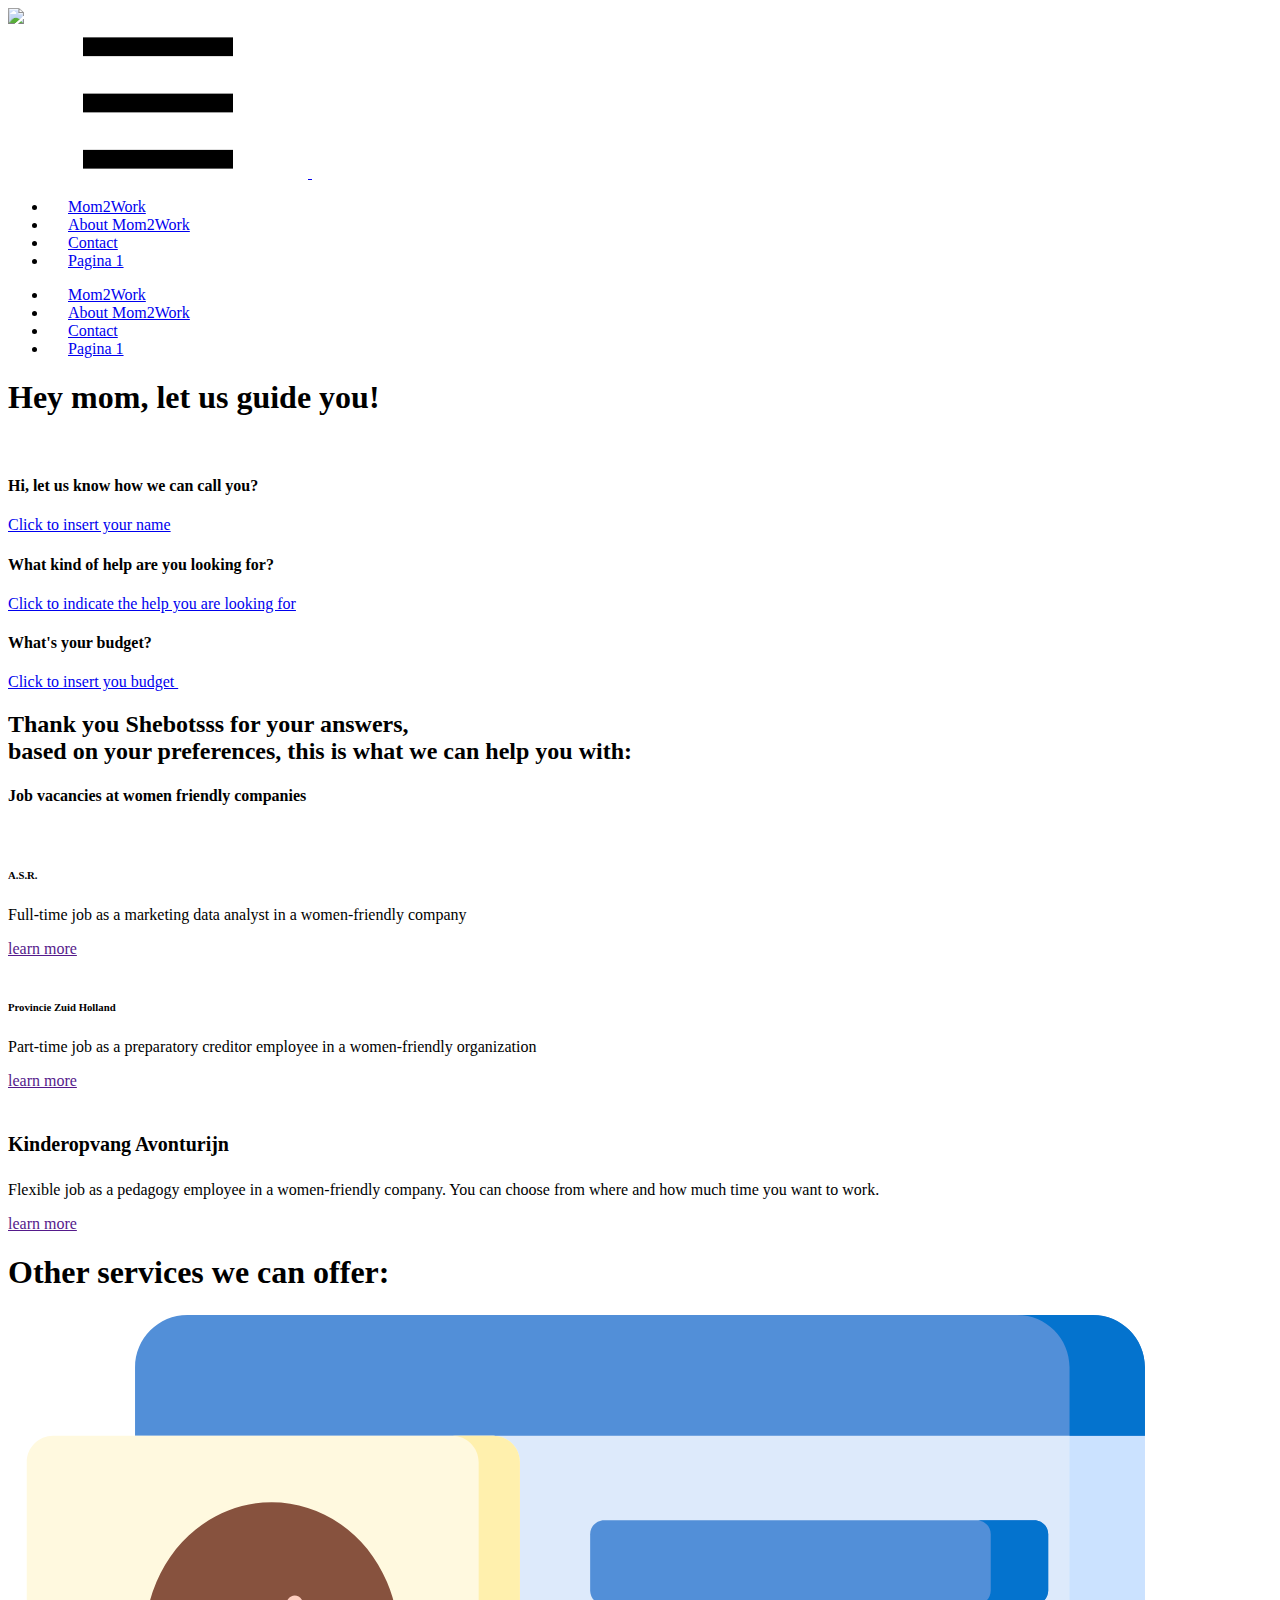
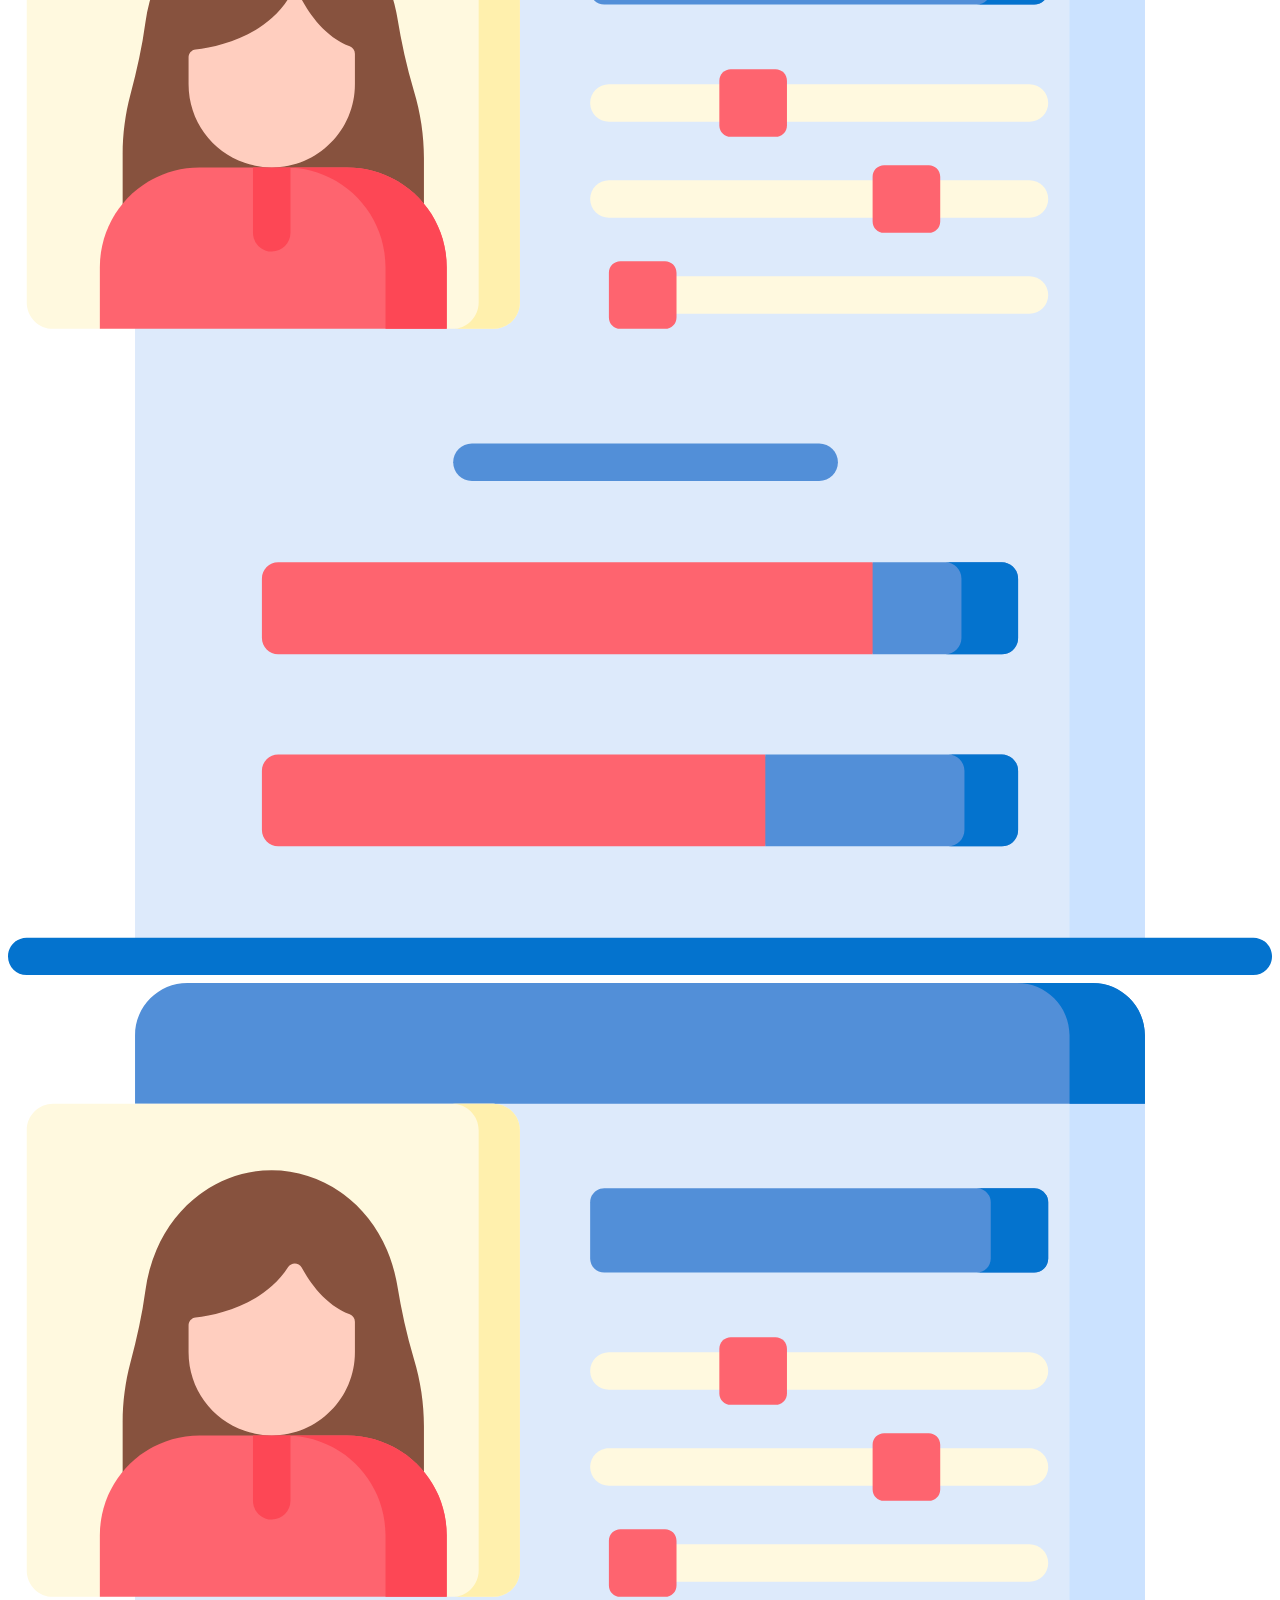
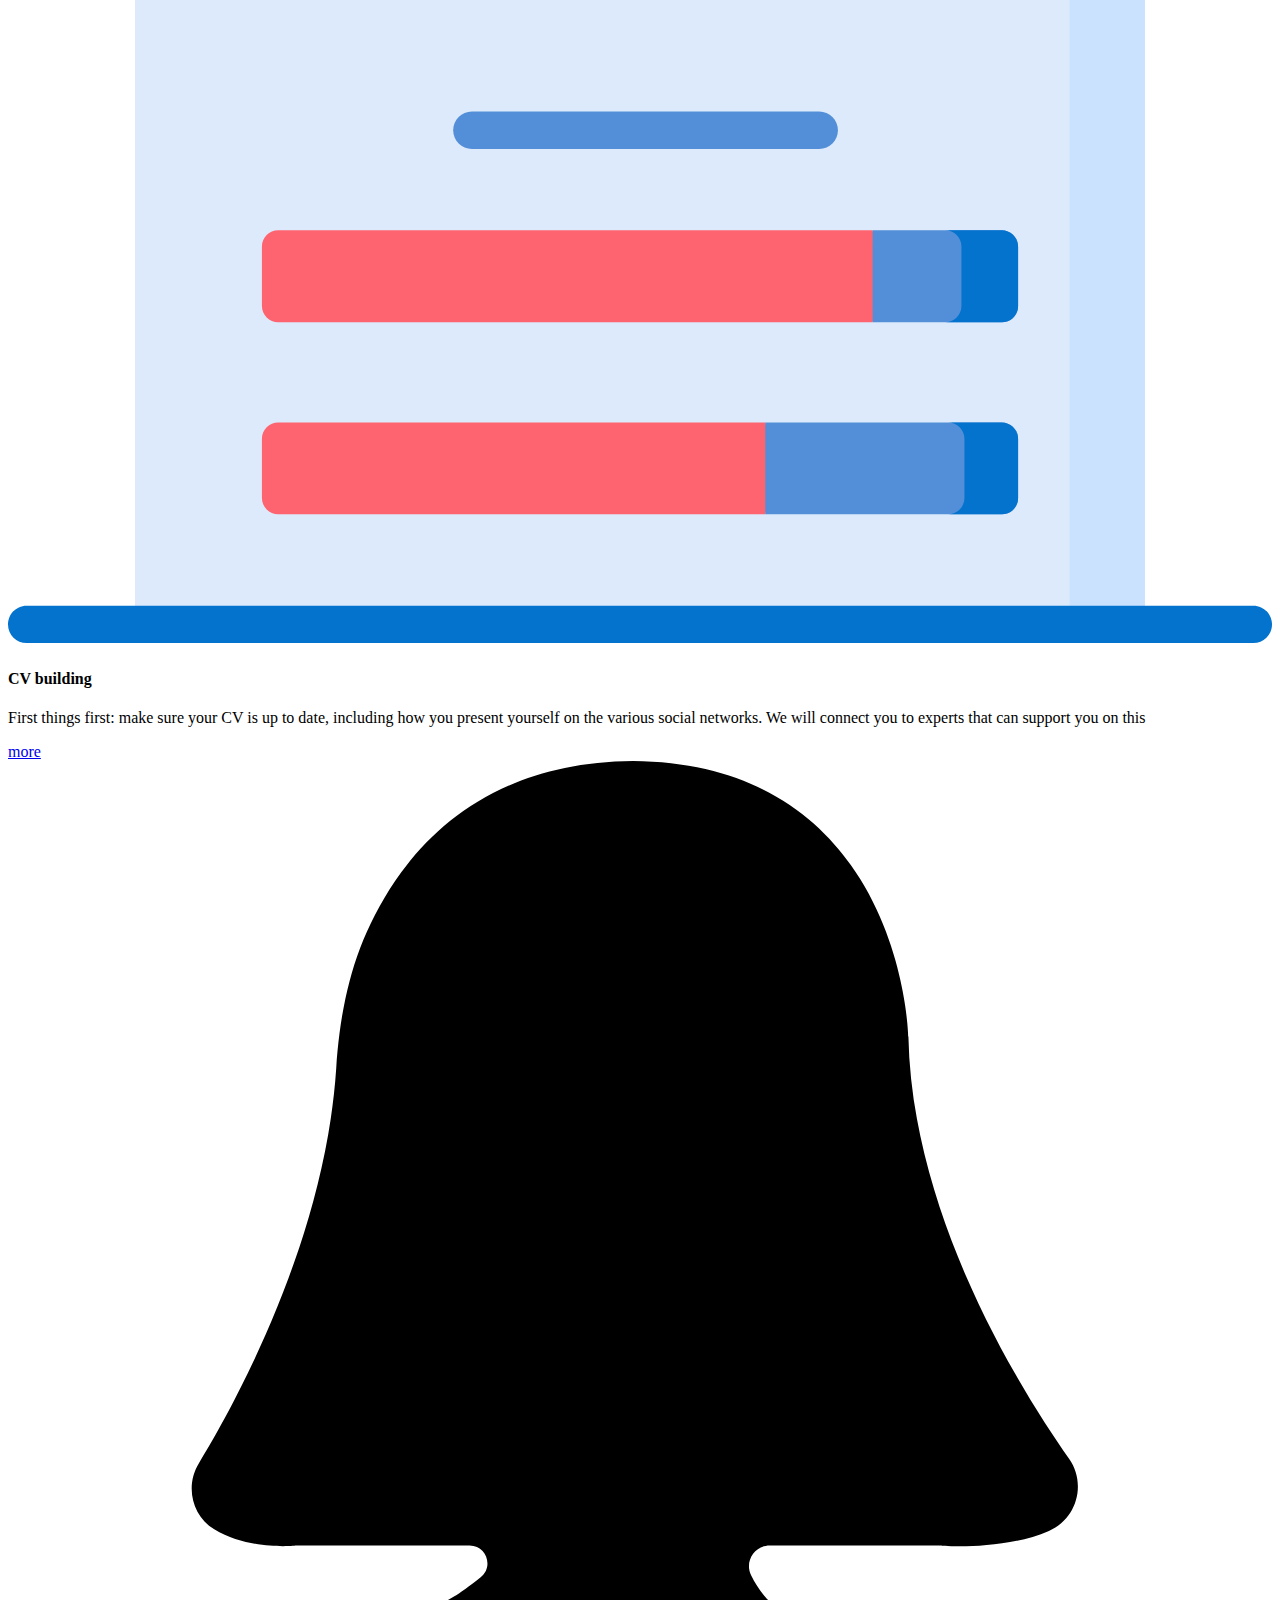
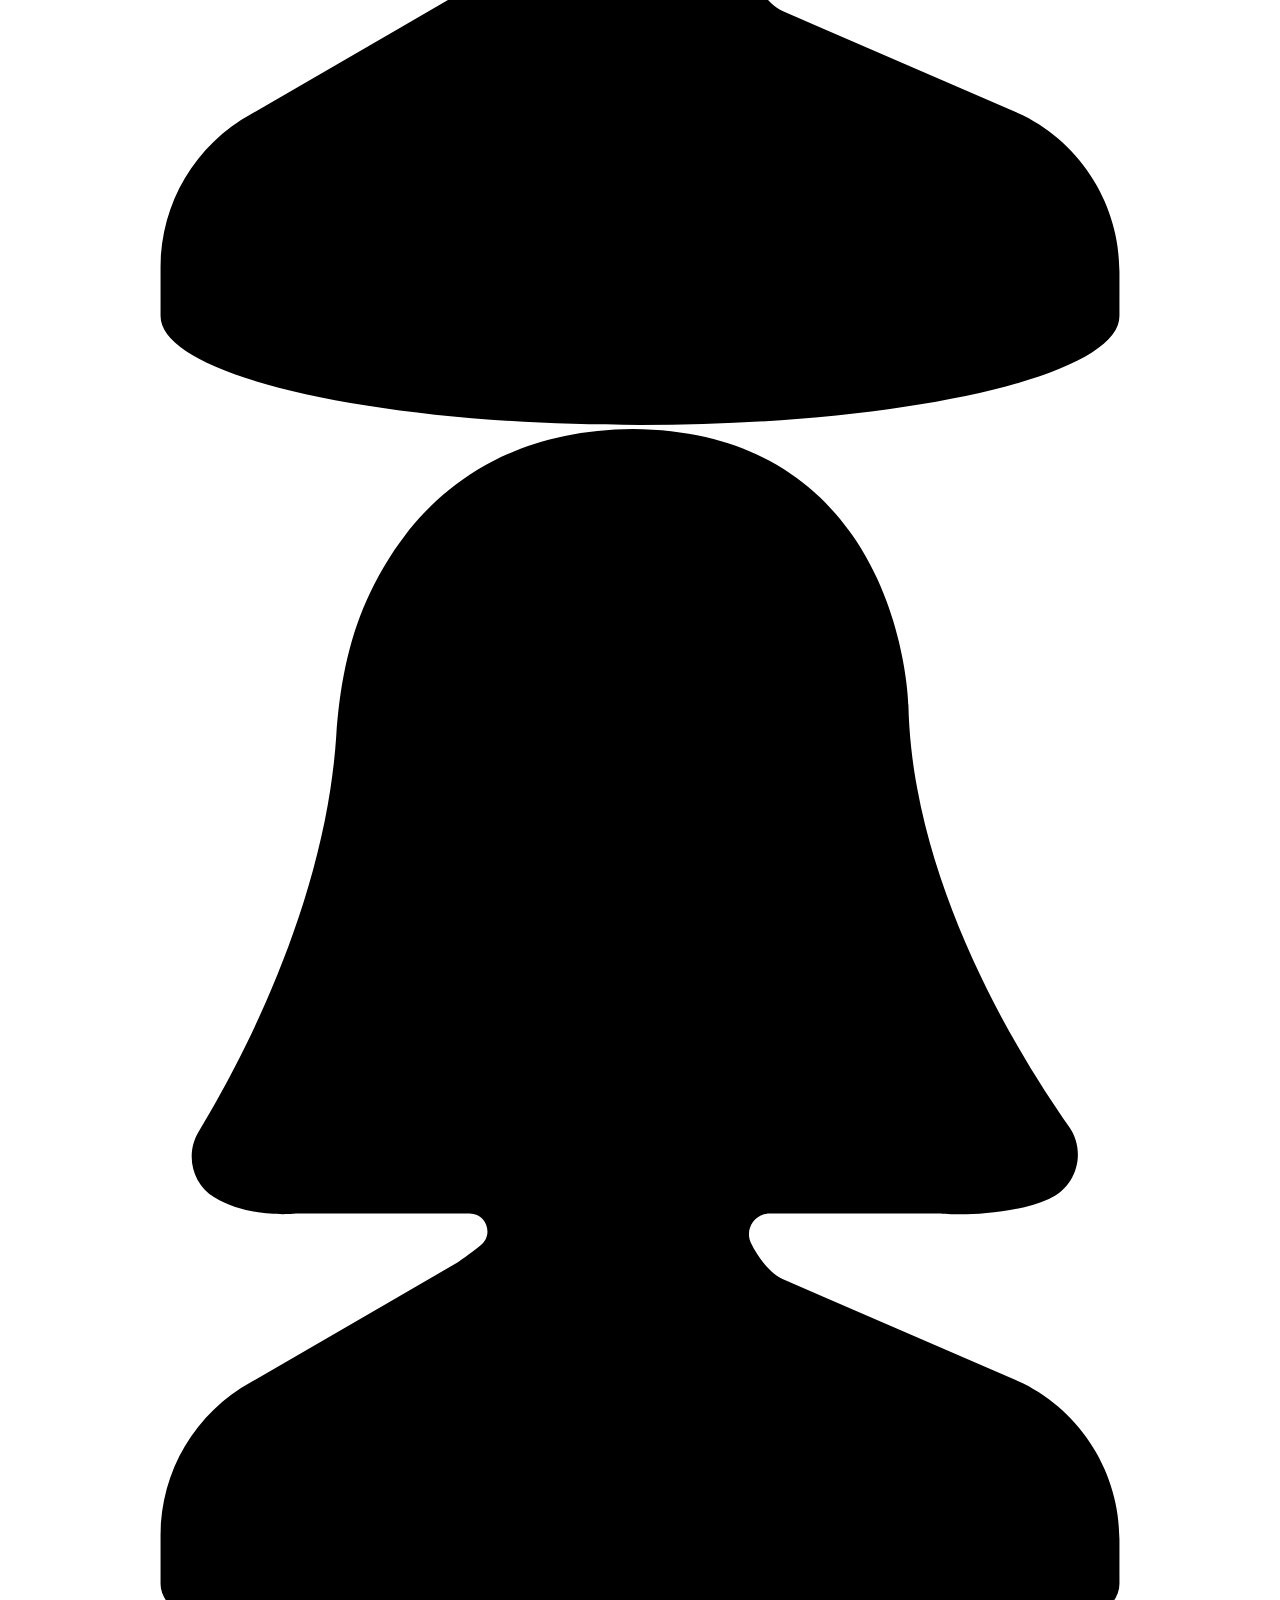
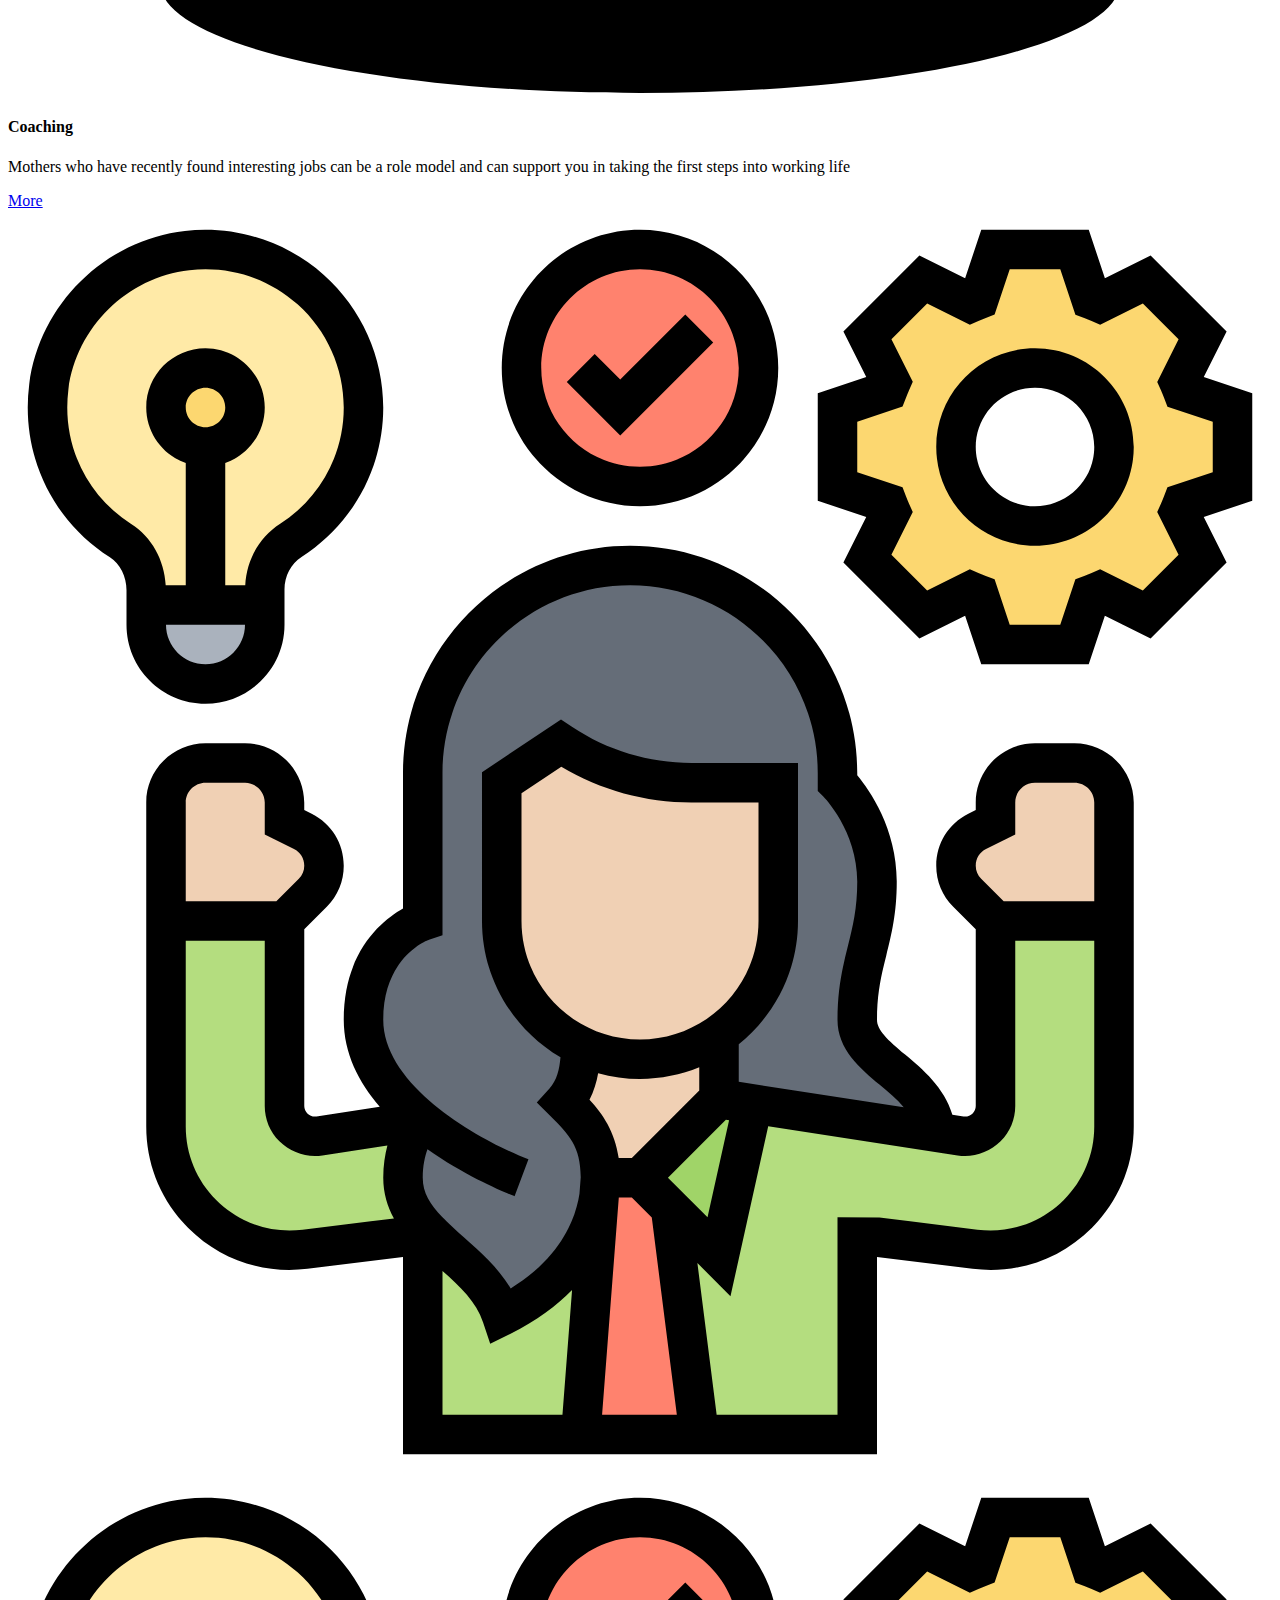
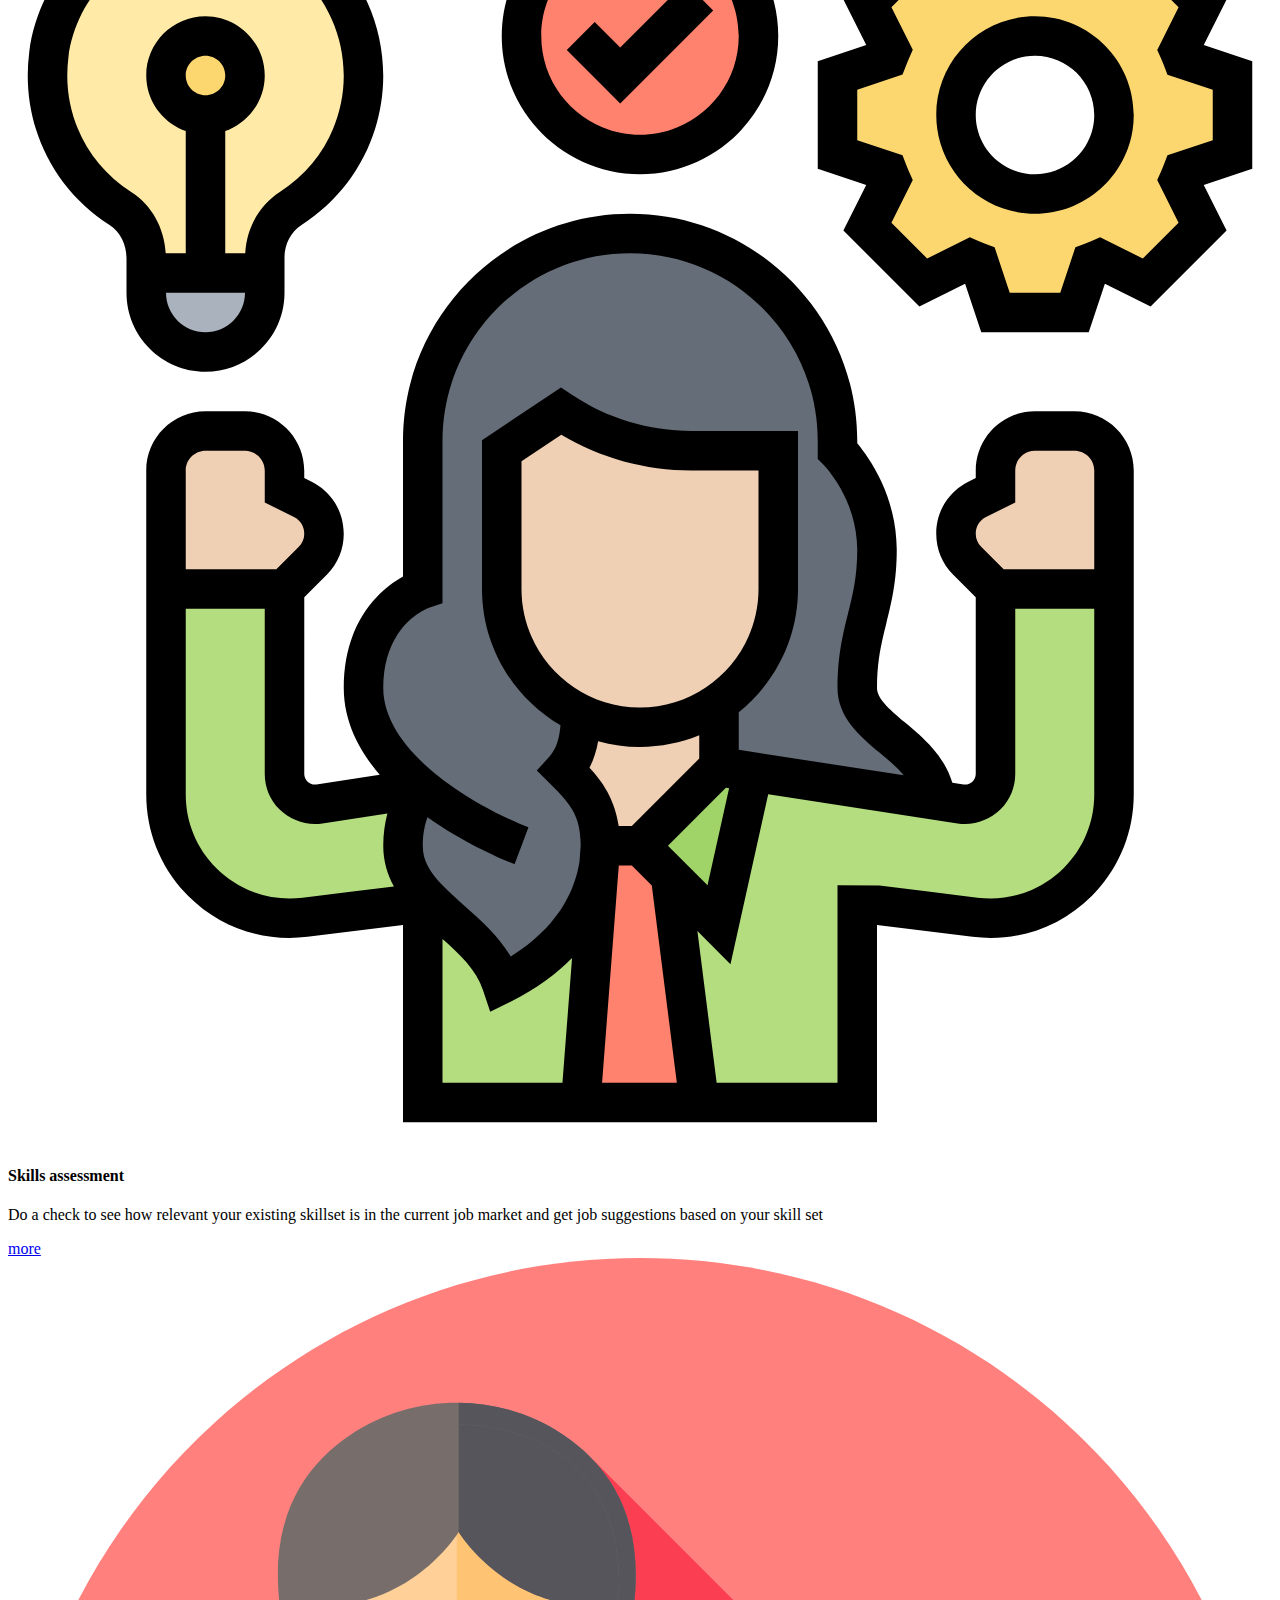
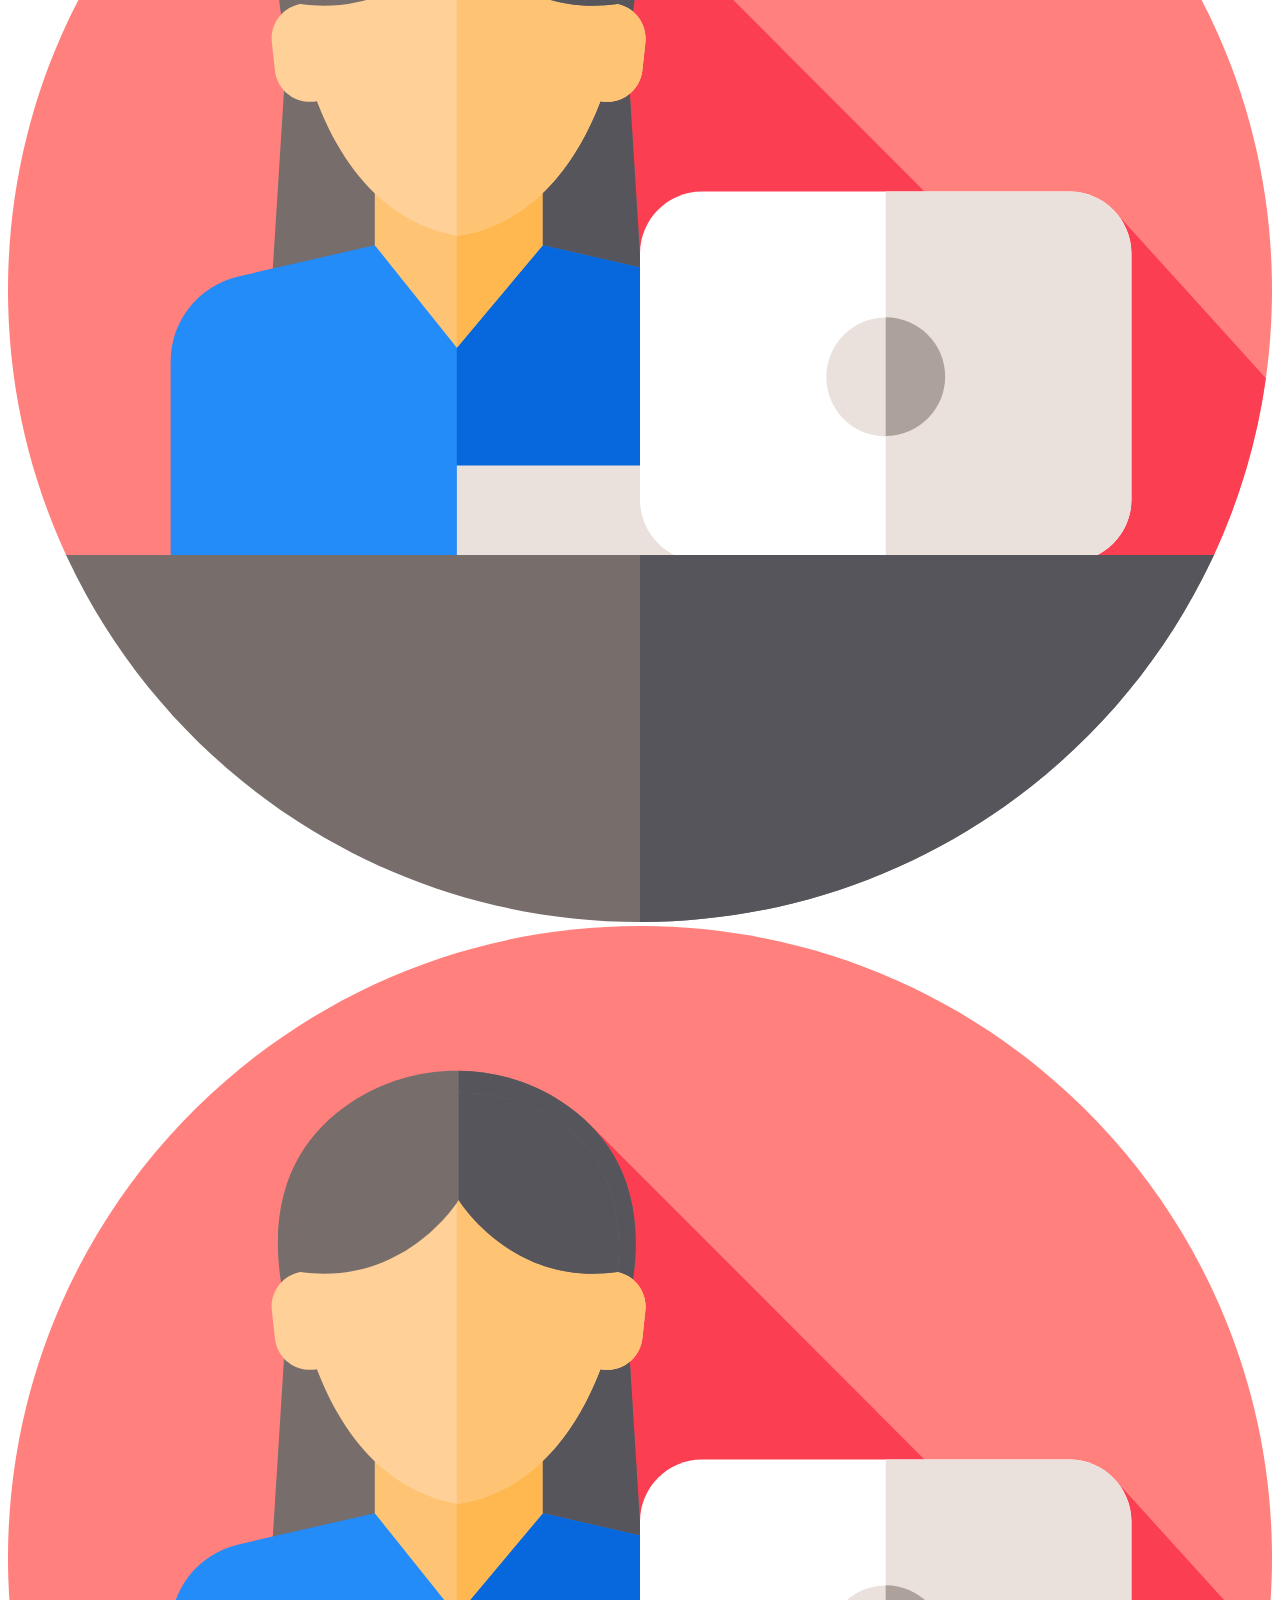
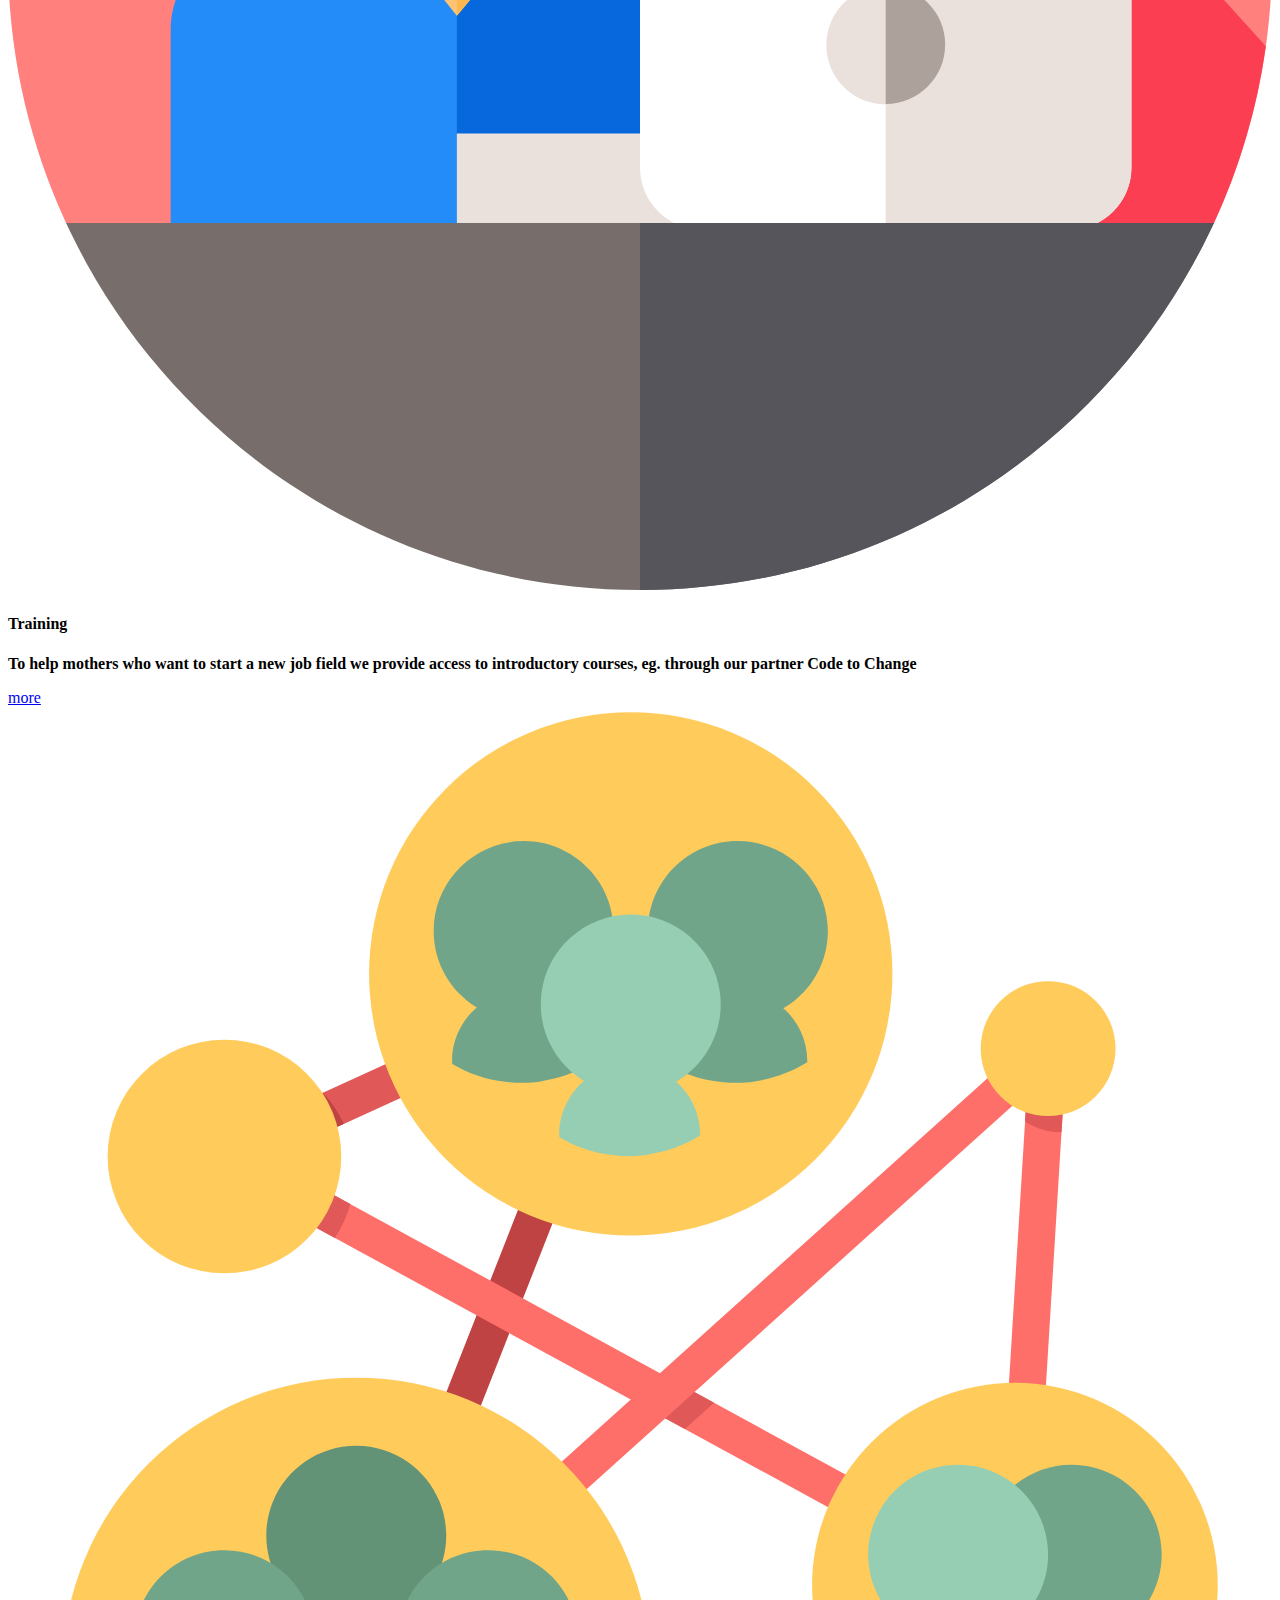
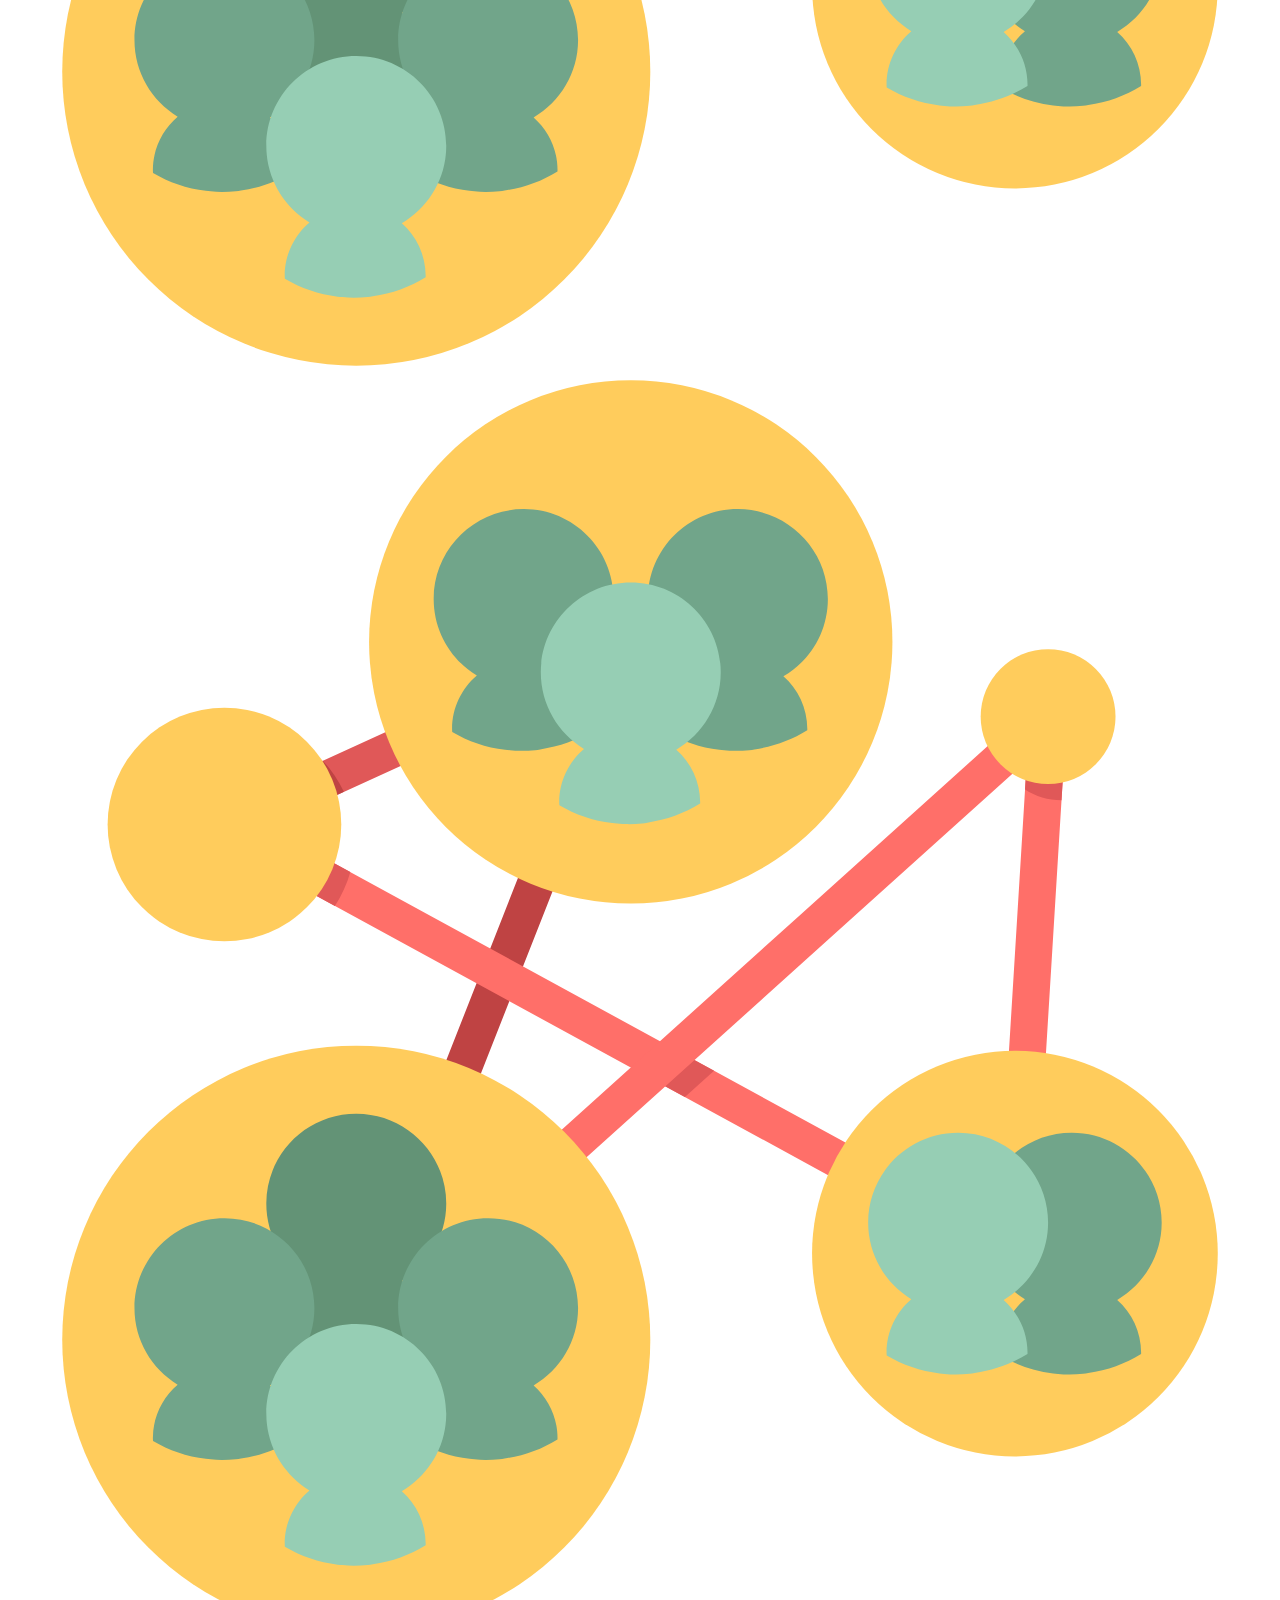
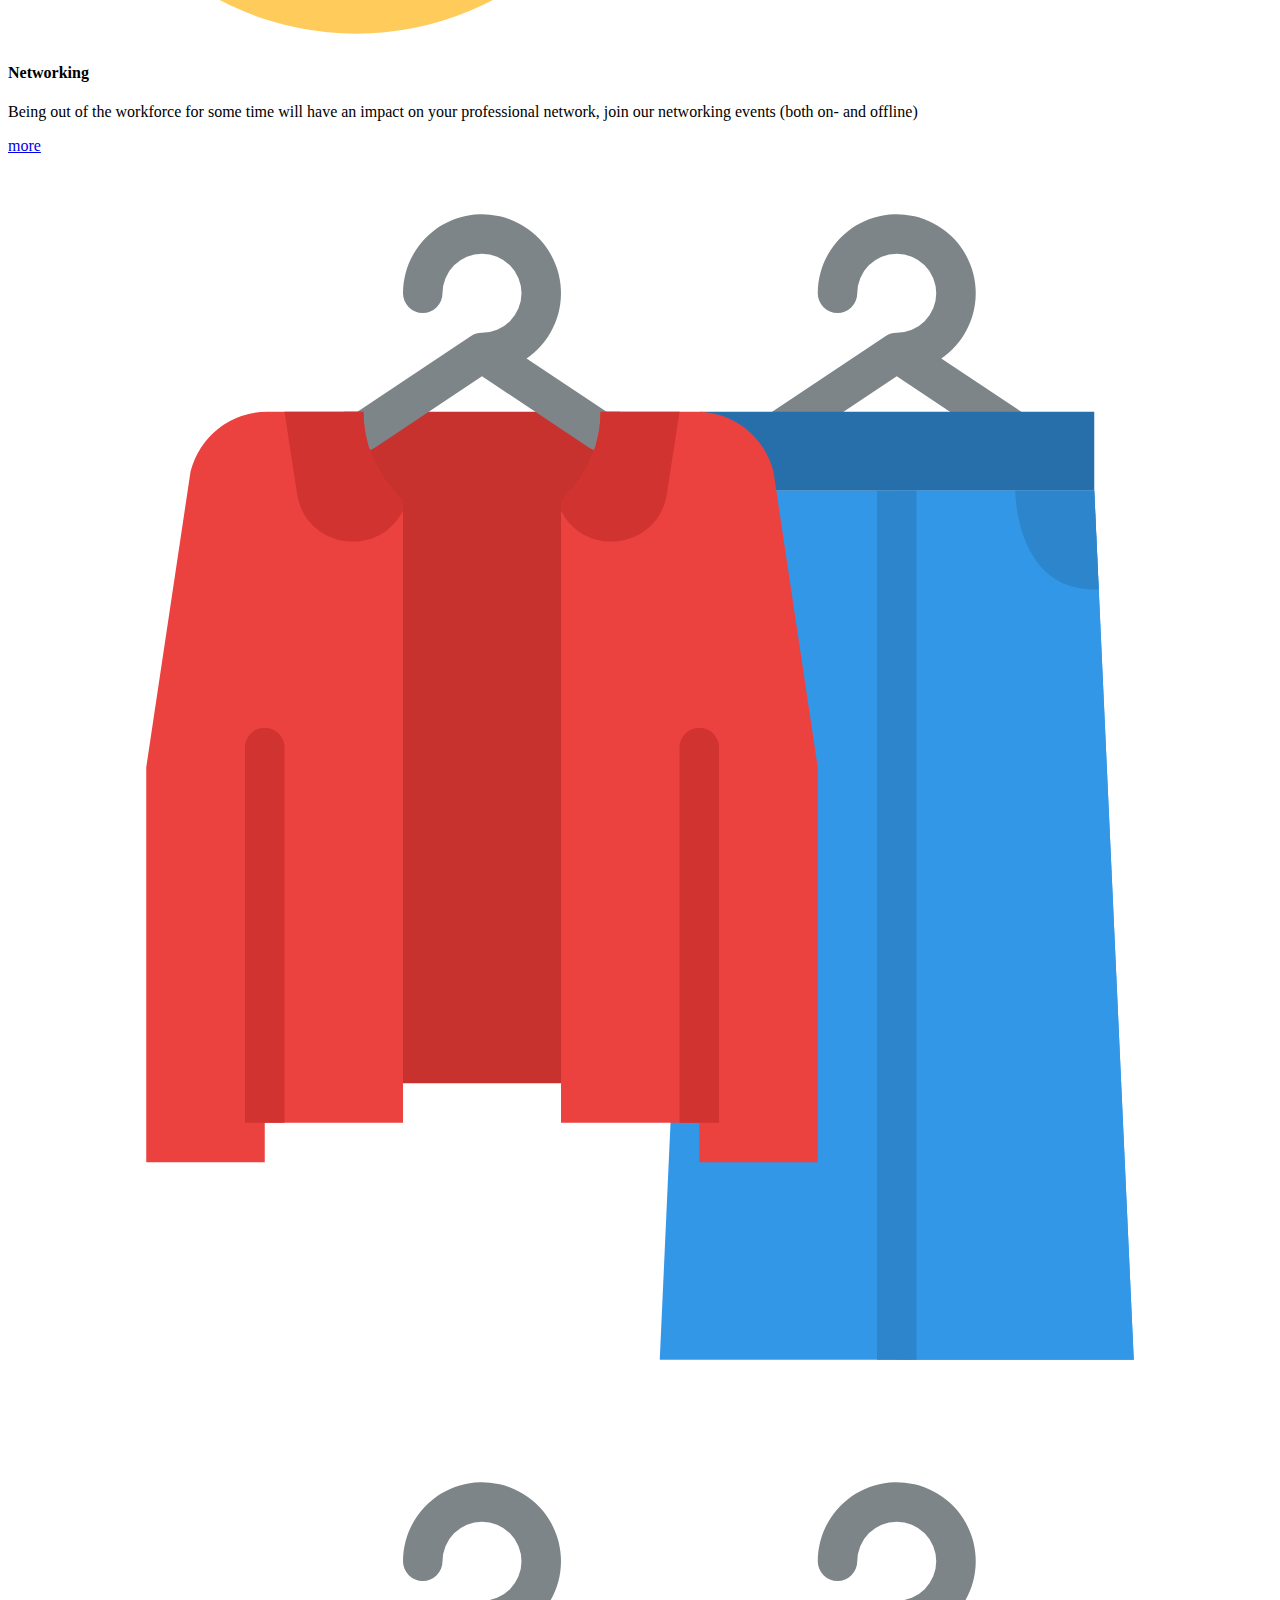
==== index.html @ 45a5c8f9 "Add files via upload" ====
<!DOCTYPE html>
<html style="font-size: 16px;">
  <head>
    <meta name="viewport" content="width=device-width, initial-scale=1.0">
    <meta charset="utf-8">
    <meta name="keywords" content="Hey mom, let us guide you!, Thank you Shebotsss for your answers,based on your preferences, this is what we can help you with:, Other services we can offer:, Our partners">
    <meta name="description" content="">
    <meta name="page_type" content="np-template-header-footer-from-plugin">
    <title>Mom2Work</title>
    <link rel="stylesheet" href="nicepage.css" media="screen">
<link rel="stylesheet" href="Mom2Work.css" media="screen">
    <script class="u-script" type="text/javascript" src="jquery.js" defer=""></script>
    <script class="u-script" type="text/javascript" src="nicepage.js" defer=""></script>
    <meta name="generator" content="Nicepage 3.20.4, nicepage.com">
    <link id="u-theme-google-font" rel="stylesheet" href="https://fonts.googleapis.com/css?family=Roboto:100,100i,300,300i,400,400i,500,500i,700,700i,900,900i|Open+Sans:300,300i,400,400i,600,600i,700,700i,800,800i">
    
    
    
    
    
    
    
    <script type="application/ld+json">{
		"@context": "http://schema.org",
		"@type": "Organization",
		"name": "",
		"logo": "images/default-logo.png"
}</script>
    <meta name="theme-color" content="#478ac9">
    <meta property="og:title" content="Mom2Work">
    <meta property="og:type" content="website">
  </head>
  <body data-home-page="Mom2Work.html" data-home-page-title="Mom2Work" class="u-body"><header class="u-clearfix u-header u-palette-3-light-2 u-header" id="sec-6965"><div class="u-clearfix u-sheet u-valign-middle u-sheet-1">
        <a href="https://nicepage.com" class="u-image u-logo u-image-1">
          <img src="images/default-logo.png" class="u-logo-image u-logo-image-1">
        </a>
        <nav class="u-menu u-menu-dropdown u-offcanvas u-menu-1">
          <div class="menu-collapse" style="font-size: 1rem; letter-spacing: 0px;">
            <a class="u-button-style u-custom-left-right-menu-spacing u-custom-padding-bottom u-custom-top-bottom-menu-spacing u-nav-link u-text-active-palette-1-base u-text-hover-palette-2-base" href="#">
              <svg><use xmlns:xlink="http://www.w3.org/1999/xlink" xlink:href="#menu-hamburger"></use></svg>
              <svg version="1.1" xmlns="http://www.w3.org/2000/svg" xmlns:xlink="http://www.w3.org/1999/xlink"><defs><symbol id="menu-hamburger" viewBox="0 0 16 16" style="width: 16px; height: 16px;"><rect y="1" width="16" height="2"></rect><rect y="7" width="16" height="2"></rect><rect y="13" width="16" height="2"></rect>
</symbol>
</defs></svg>
            </a>
          </div>
          <div class="u-custom-menu u-nav-container">
            <ul class="u-nav u-unstyled u-nav-1"><li class="u-nav-item"><a class="u-button-style u-nav-link u-text-active-palette-1-base u-text-hover-palette-2-base" href="Mom2Work.html" style="padding: 10px 20px;">Mom2Work</a>
</li><li class="u-nav-item"><a class="u-button-style u-nav-link u-text-active-palette-1-base u-text-hover-palette-2-base" href="About-Mom2Work.html" target="_blank" style="padding: 10px 20px;">About Mom2Work</a>
</li><li class="u-nav-item"><a class="u-button-style u-nav-link u-text-active-palette-1-base u-text-hover-palette-2-base" href="Contact.html" style="padding: 10px 20px;">Contact</a>
</li><li class="u-nav-item"><a class="u-button-style u-nav-link u-text-active-palette-1-base u-text-hover-palette-2-base" href="Pagina-1.html" style="padding: 10px 20px;">Pagina 1</a>
</li></ul>
          </div>
          <div class="u-custom-menu u-nav-container-collapse">
            <div class="u-black u-container-style u-inner-container-layout u-opacity u-opacity-95 u-sidenav">
              <div class="u-sidenav-overflow">
                <div class="u-menu-close"></div>
                <ul class="u-align-center u-nav u-popupmenu-items u-unstyled u-nav-2"><li class="u-nav-item"><a class="u-button-style u-nav-link" href="Mom2Work.html" style="padding: 10px 20px;">Mom2Work</a>
</li><li class="u-nav-item"><a class="u-button-style u-nav-link" href="About-Mom2Work.html" target="_blank" style="padding: 10px 20px;">About Mom2Work</a>
</li><li class="u-nav-item"><a class="u-button-style u-nav-link" href="Contact.html" style="padding: 10px 20px;">Contact</a>
</li><li class="u-nav-item"><a class="u-button-style u-nav-link" href="Pagina-1.html" style="padding: 10px 20px;">Pagina 1</a>
</li></ul>
              </div>
            </div>
            <div class="u-black u-menu-overlay u-opacity u-opacity-70"></div>
          </div>
        </nav>
      </div></header>
    <section class="u-clearfix u-white u-section-1" id="carousel_1269">
      <div class="u-clearfix u-sheet u-sheet-1">
        <div class="u-align-left u-container-style u-custom-color-1 u-group u-group-1">
          <div class="u-container-layout u-container-layout-1">
            <h1 class="u-text u-text-1">Hey mom, let us guide you!</h1>
          </div>
        </div>
        <img src="images/Workingmom.jpg" alt="" class="u-expanded-width-xs u-image u-image-default u-image-1" data-image-width="1200" data-image-height="630">
        <div class="u-container-style u-expanded-width-xs u-group u-palette-5-light-2 u-shape-rectangle u-group-2">
          <div class="u-container-layout u-valign-top u-container-layout-2">
            <h4 class="u-text u-text-default u-text-2">Hi, let us know how we can call you?</h4>
            <a href="https://nicepage.com/k/auto-mechanic-html-templates" class="u-btn u-button-style u-btn-1">Click to insert your name</a>
            <h4 class="u-text u-text-default u-text-3">What kind of help are you looking for?</h4>
            <a href="https://nicepage.com/c/art-design-html-templates" class="u-btn u-button-style u-btn-2">Click to indicate the help you are looking for</a>
            <h4 class="u-text u-text-default u-text-4">What's your budget?</h4>
            <a href="https://nicepage.com/c/text-button-html-templates" class="u-btn u-button-style u-btn-3">Click to insert you budget&nbsp;</a>
          </div>
        </div>
      </div>
    </section>
    <section class="u-align-center u-clearfix u-image u-shading u-section-2" src="" data-image-width="1280" data-image-height="711" id="sec-58c5">
      <div class="u-align-center u-clearfix u-sheet u-sheet-1">
        <h2 class="u-text u-text-default u-text-1">Thank you Shebotsss for your answers,<br>based on your preferences, this is what we can help you with:
        </h2>
        <h4 class="u-text u-text-default u-text-2">Job vacancies at women friendly companies</h4>
      </div>
    </section>
    <section class="u-clearfix u-section-3" id="sec-49ac">
      <div class="u-clearfix u-sheet u-sheet-1">
        <div class="u-list u-list-1">
          <div class="u-repeater u-repeater-1">
            <div class="u-container-style u-list-item u-repeater-item">
              <div class="u-container-layout u-similar-container u-container-layout-1">
                <img alt="" class="u-expanded-width u-image u-image-default u-image-1" data-image-width="1431" data-image-height="954" src="images/big_data_analyst_Featured_Image.jpg">
                <h6 class="u-align-center u-text u-text-palette-1-base u-text-1">A.S.R.</h6>
                <p class="u-text u-text-2">F​ull-time job as a marketing data analyst in a women-friendly company</p>
                <a href="" class="u-active-none u-border-2 u-border-hover-palette-2-base u-border-palette-2-light-1 u-btn u-button-style u-hover-none u-none u-text-body-color u-btn-1">learn more</a>
              </div>
            </div>
            <div class="u-container-style u-list-item u-repeater-item">
              <div class="u-container-layout u-similar-container u-container-layout-2">
                <img alt="" class="u-expanded-width u-image u-image-default u-image-2" data-image-width="1649" data-image-height="1164" src="https://scx2.b-cdn.net/gfx/news/hires/2015/womeninfinan.jpg">
                <h6 class="u-align-center u-text u-text-palette-1-base u-text-3"> Provincie Zuid Holland</h6>
                <p class="u-text u-text-4"> Part-time job as a preparatory creditor employee in a women-friendly organization</p>
                <a href="" class="u-active-none u-border-2 u-border-hover-palette-2-base u-border-palette-2-light-1 u-btn u-button-style u-hover-none u-none u-text-body-color u-btn-2">learn more</a>
              </div>
            </div>
            <div class="u-container-style u-list-item u-repeater-item">
              <div class="u-container-layout u-similar-container u-container-layout-3">
                <img alt="" class="u-expanded-width u-image u-image-default u-image-3" data-image-width="827" data-image-height="1166" src="images/ElztXz2WoAA9ti4.jpg">
                <h6 class="u-align-center u-text u-text-palette-1-base u-text-5">
                  <span style="font-size: 1.25rem; font-weight: 700;"> Kinderopvang Avonturijn</span>
                </h6>
                <p class="u-text u-text-6"> Flexible job as a pedagogy employee in a women-friendly company. You can choose from where and how much time you want to work.&nbsp;</p>
                <a href="" class="u-active-none u-border-2 u-border-hover-palette-2-base u-border-palette-2-light-1 u-btn u-button-style u-hover-none u-none u-text-body-color u-btn-3">learn more</a>
              </div>
            </div>
          </div>
        </div>
      </div>
    </section>
    <section class="u-align-center u-clearfix u-custom-color-1 u-section-4" id="carousel_02fd">
      <div class="u-clearfix u-sheet u-sheet-1">
        <h1 class="u-text u-text-default u-text-1">Other services we can offer:</h1>
        <div class="u-expanded-width u-list u-list-1">
          <div class="u-repeater u-repeater-1">
            <div class="u-align-center u-container-style u-list-item u-radius-20 u-repeater-item u-shape-round u-white u-list-item-1">
              <div class="u-container-layout u-similar-container u-container-layout-1"><span class="u-icon u-icon-circle u-icon-1"><svg class="u-svg-link" preserveAspectRatio="xMidYMin slice" viewBox="0 0 506.021 506.021" style=""><use xmlns:xlink="http://www.w3.org/1999/xlink" xlink:href="#svg-b050"></use></svg><svg class="u-svg-content" viewBox="0 0 506.021 506.021" id="svg-b050"><g><path d="m455.161 49.131v448.63h-404.3v-448.63l202.15-8.204z" fill="#ddeafb"></path><path d="m455.161 49.131v448.63h-30.19v-448.63l15.095-8.048z" fill="#cbe2ff"></path><path d="m455.161 21.701v27.43h-404.3v-27.43c0-11.565 9.375-20.94 20.94-20.94h362.42c11.565 0 20.94 9.375 20.94 20.94z" fill="#528fd8"></path><path d="m455.161 21.701v27.43h-30.19v-27.43c0-11.57-9.37-20.94-20.94-20.94h30.19c11.56 0 20.94 9.37 20.94 20.94z" fill="#0473ce"></path><path d="m204.921 59.731v176.22c0 5.854-4.746 10.6-10.6 10.6h-18.68l-69.43-4.04-69.44 4.04h-18.67c-5.854 0-10.6-4.746-10.6-10.6v-176.22c0-5.854 4.746-10.6 10.6-10.6h176.22c5.854 0 10.6 4.746 10.6 10.6z" fill="#fff9df"></path><path d="m204.921 59.731v176.22c0 5.85-4.75 10.6-10.6 10.6h-16.5c5.85 0 10.6-4.75 10.6-10.6v-176.22c0-5.85-4.75-10.6-10.6-10.6h16.5c5.85 0 10.6 4.75 10.6 10.6z" fill="#fff0ad"></path><path d="m416.436 88.571v22.509c0 3.117-2.527 5.644-5.644 5.644h-172.092c-3.117 0-5.644-2.527-5.644-5.644v-22.509c0-3.117 2.527-5.644 5.644-5.644h172.091c3.118 0 5.645 2.527 5.645 5.644z" fill="#528fd8"></path><path d="m346.131 340.021 4.213 18.405-4.213 18.405h-237.954c-3.605 0-6.527-2.922-6.527-6.527v-23.757c0-3.605 2.922-6.527 6.527-6.527h237.954z" fill="#fe646f"></path><path d="m416.431 88.571v22.51c0 3.12-2.52 5.64-5.64 5.64h-23c3.12 0 5.64-2.52 5.64-5.64v-22.51c0-3.12-2.52-5.64-5.64-5.64h23c3.12 0 5.64 2.52 5.64 5.64z" fill="#0473ce"></path><path d="m404.371 346.547v23.757c0 3.605-2.922 6.527-6.527 6.527h-51.713v-36.81h51.713c3.605 0 6.527 2.922 6.527 6.526z" fill="#528fd8"></path><path d="m303.181 416.901 4.497 18.405-4.497 18.405h-195.004c-3.605 0-6.527-2.922-6.527-6.527v-23.757c0-3.605 2.922-6.527 6.527-6.527h195.004z" fill="#fe646f"></path><path d="m404.371 346.551v23.75c0 3.61-2.92 6.53-6.53 6.53h-22.66c3.6 0 6.52-2.92 6.52-6.53v-23.75c0-3.61-2.92-6.53-6.52-6.53h22.66c3.61 0 6.53 2.92 6.53 6.53z" fill="#0473ce"></path><path d="m404.371 423.427v23.757c0 3.605-2.922 6.527-6.527 6.527h-94.663v-36.81h94.663c3.605 0 6.527 2.922 6.527 6.526z" fill="#528fd8"></path><path d="m404.371 423.431v23.75c0 3.61-2.92 6.53-6.53 6.53h-21.47c3.61 0 6.53-2.92 6.53-6.53v-23.75c0-3.61-2.92-6.53-6.53-6.53h21.47c3.61 0 6.53 2.92 6.53 6.53z" fill="#0473ce"></path><path d="m408.936 148.635h-87.938-9.154-71.285c-4.142 0-7.5 3.357-7.5 7.5s3.358 7.5 7.5 7.5h71.285 9.154 87.938c4.142 0 7.5-3.357 7.5-7.5s-3.358-7.5-7.5-7.5z" fill="#fff9df"></path><path d="m408.936 187.074h-62.803-10.135-95.438c-4.142 0-7.5 3.357-7.5 7.5s3.358 7.5 7.5 7.5h95.438 10.135 62.803c4.142 0 7.5-3.357 7.5-7.5s-3.358-7.5-7.5-7.5z" fill="#fff9df"></path><g><path d="m408.936 240.514h-141.307c-4.142 0-7.5-3.357-7.5-7.5s3.358-7.5 7.5-7.5h141.307c4.142 0 7.5 3.357 7.5 7.5s-3.358 7.5-7.5 7.5z" fill="#fff9df"></path>
</g><g fill="#fe646f"><path d="m307.263 169.67h-17.91c-2.53 0-4.58-2.051-4.58-4.58v-17.91c0-2.53 2.051-4.58 4.58-4.58h17.91c2.53 0 4.58 2.051 4.58 4.58v17.91c0 2.529-2.05 4.58-4.58 4.58z"></path><path d="m368.622 208.109h-17.91c-2.53 0-4.58-2.051-4.58-4.58v-17.91c0-2.53 2.051-4.58 4.58-4.58h17.91c2.53 0 4.58 2.051 4.58 4.58v17.91c.001 2.53-2.05 4.58-4.58 4.58z"></path><path d="m263.048 246.549h-17.91c-2.53 0-4.58-2.051-4.58-4.58v-17.91c0-2.53 2.051-4.58 4.58-4.58h17.91c2.53 0 4.58 2.051 4.58 4.58v17.91c.001 2.529-2.05 4.58-4.58 4.58z"></path>
</g><path d="m166.511 178.259v58.752h-120.61v-60.468c0-8.007 1.039-15.981 3.09-23.721l.052-.196c2.514-9.487 4.671-19.082 5.978-28.81.743-5.533 2.221-10.956 4.401-16.116 4.11-9.72 10.67-17.71 18.69-23.26 8.03-5.56 17.52-8.68 27.46-8.68s19.43 3.12 27.46 8.68c8.02 5.55 14.58 13.54 18.69 23.26 1.63 3.87 2.87 7.89 3.71 11.99.138.683.265 1.369.381 2.057 1.674 9.973 3.743 19.876 6.688 29.551 2.658 8.741 4.01 17.826 4.01 26.961z" fill="#87523e"></path><path d="m175.641 221.861v24.69h-138.87v-24.69c0-22.07 17.88-39.95 39.95-39.95h58.97c22.06 0 39.95 17.88 39.95 39.95z" fill="#fe646f"></path><path d="m175.641 221.861v24.69h-24.5v-24.69c0-22.07-17.89-39.95-39.95-39.95h24.5c22.06 0 39.95 17.88 39.95 39.95z" fill="#fd4755"></path><path d="m136.812 133.447c1.237.473 2.069 1.639 2.069 2.963v12.201c0 18.39-14.9 33.3-33.3 33.3-3.1 0-6.1-.42-8.95-1.23-.65-.17-1.27-.37-1.9-.59-13.05-4.48-22.44-16.89-22.44-31.48v-10.742c0-1.602 1.192-2.957 2.783-3.142 9.577-1.109 27.31-5.2 37.084-20.235 1.297-1.995 4.276-1.874 5.408.218 3.198 5.911 9.475 15 19.246 18.737z" fill="#ffcebf"></path><path d="m498.521 490.261h-325.51-42-123.511c-4.142 0-7.5 3.357-7.5 7.5s3.358 7.5 7.5 7.5h123.511 42 325.511c4.142 0 7.5-3.357 7.5-7.5s-3.358-7.5-7.501-7.5z" fill="#0473ce"></path><g><path d="m324.747 307.455h-139.029c-4.142 0-7.5-3.357-7.5-7.5s3.358-7.5 7.5-7.5h139.029c4.142 0 7.5 3.357 7.5 7.5s-3.358 7.5-7.5 7.5z" fill="#528fd8"></path>
</g><g><path d="m113.081 181.911v26.2c0 4.14-3.36 7.5-7.5 7.5s-7.5-3.36-7.5-7.5v-26.2z" fill="#fd4755"></path>
</g>
</g></svg></span>
                <h4 class="u-text u-text-default u-text-palette-1-base u-text-2">CV building</h4>
                <p class="u-text u-text-palette-1-dark-2 u-text-3">First things first: make sure your CV is up to date, including how you present yourself on the various social networks. We will connect you to experts that can support you on this</p>
                <a href="https://nicepage.com/k/parking-html-templates" class="u-active-palette-1-light-1 u-border-2 u-border-active-white u-border-hover-white u-border-white u-btn u-btn-round u-button-style u-hover-palette-1-light-1 u-palette-5-dark-1 u-radius-50 u-text-active-white u-text-hover-white u-btn-1" target="_blank">more</a>
              </div>
            </div>
            <div class="u-align-center u-container-style u-list-item u-radius-20 u-repeater-item u-shape-round u-video-cover u-white u-list-item-2">
              <div class="u-container-layout u-similar-container u-container-layout-2"><span class="u-icon u-icon-circle u-icon-2"><svg class="u-svg-link" preserveAspectRatio="xMidYMin slice" viewBox="0 0 58 58" style=""><use xmlns:xlink="http://www.w3.org/1999/xlink" xlink:href="#svg-9e22"></use></svg><svg class="u-svg-content" viewBox="0 0 58 58" x="0px" y="0px" id="svg-9e22" style="enable-background:new 0 0 58 58;"><path style="fill:currentColor;" d="M51,50.957c0-3.038-1.717-5.816-4.434-7.174l-11.027-4.776c-0.603-0.302-1.095-0.943-1.441-1.64  C33.787,36.739,34.253,36,34.954,36h7.766c0,0,2.848,0.273,5.044-0.67c1.286-0.553,1.73-2.167,0.925-3.313  c-2.353-3.349-7.215-11.234-7.373-19.379c0,0-0.27-12.536-12.638-12.638c-7.215,0.06-10.623,4.306-12.21,7.835  c-0.885,1.969-1.265,4.115-1.407,6.269c-0.513,7.763-4.466,15.092-6.308,18.126c-0.625,1.029-0.323,2.4,0.711,3.017  C11.158,36.26,13.231,36,13.231,36h7.949c0.775,0,1.117,0.979,0.509,1.459c-0.496,0.391-0.969,0.745-1.225,0.884L11.18,43.72  C8.603,45.125,7,47.826,7,50.761V52c0,0,0,0.657,0,1c0,2.761,9.85,5,22,5s22-2.239,22-5c0-0.343,0-1,0-1V50.957z"></path></svg></span>
                <h4 class="u-text u-text-default u-text-palette-1-base u-text-4">Coaching</h4>
                <p class="u-text u-text-palette-1-dark-2 u-text-5"> Mothers who have recently found interesting jobs can be a role model and can support you in taking the first steps into working life</p>
                <a href="https://nicepage.com/nl/temas-wordpress" class="u-active-palette-1-light-1 u-border-2 u-border-active-white u-border-hover-white u-border-white u-btn u-btn-round u-button-style u-hover-palette-1-light-1 u-palette-5-dark-1 u-radius-50 u-text-active-white u-text-hover-white u-btn-2" target="_blank">More</a>
              </div>
            </div>
            <div class="u-align-center u-container-style u-list-item u-radius-20 u-repeater-item u-shape-round u-video-cover u-white u-list-item-3">
              <div class="u-container-layout u-similar-container u-container-layout-3"><span class="u-icon u-icon-circle u-icon-3"><svg class="u-svg-link" preserveAspectRatio="xMidYMin slice" viewBox="0 0 64 64" style=""><use xmlns:xlink="http://www.w3.org/1999/xlink" xlink:href="#svg-2875"></use></svg><svg class="u-svg-content" viewBox="0 0 64 64" id="svg-2875"><g><g><g><path d="m33.55 50.55 1.45 11.45h-6l.93-12.08c.05-.32.07-.63.07-.92h2z" fill="#ff826e"></path>
</g><g><path d="m20.96 51.35c1.25 1.47 3.35 2.59 4.04 4.65 3.42-1.71 4.65-4.16 4.93-6.08l-.93 12.08h-8v-10h-.04z" fill="#b4dd7f"></path>
</g><g><path d="m20 49c0 .94.39 1.68.96 2.35v.65h-.96l-4.96.62c-1.92.24-3.84-.42-5.21-1.79-1.17-1.17-1.83-2.76-1.83-4.42v-10.41h6v9.36c0 .41.16.8.45 1.09s.68.45 1.08.45c.08 0 .16-.01.24-.02l5.15-.79c-.24.29-.92 1.26-.92 2.91z" fill="#b4dd7f"></path>
</g><g><path d="m46.99 46.69 1.24.19c.48.08.97-.08 1.32-.43.29-.29.45-.68.45-1.09v-9.36h6v10.41c0 1.66-.66 3.25-1.83 4.42-1.18 1.18-2.78 1.84-4.43 1.84-.26 0-.52-.02-.78-.05l-4.96-.62h-1v10h-8l-1.45-11.45 2.45 2.45 1.72-7.74z" fill="#b4dd7f"></path>
</g><g><path d="m37.72 45.26-1.72 7.74-2.45-2.45-1.55-1.55 4-4z" fill="#a0d468"></path>
</g><g><path d="m20.94 46.08c-1.59-1.31-2.94-3.03-2.94-5.08 0-4 3-5 3-5v-7.5c0-2.9 1.18-5.52 3.08-7.42s4.52-3.08 7.42-3.08c5.8 0 10.5 4.7 10.5 10.5v.5s2 2 2 5-1 4-1 7c0 2.16 3.72 2.94 3.99 5.69l-9.27-1.43-1.72-.26v-3l-.09-.19c1.87-1.26 3.09-3.39 3.09-5.81v-7h-4.39c-2.36 0-4.65-.7-6.61-2l-3 2v7c0 1.94.78 3.68 2.05 4.95.56.56 1.22 1.03 1.95 1.37v.01c-.01.87-.1 2.02-.84 2.83 1 1 1.84 1.84 1.84 3.84l-.07.92c-.28 1.92-1.51 4.37-4.93 6.08-.69-2.06-2.79-3.18-4.04-4.65-.57-.67-.96-1.41-.96-2.35 0-1.65.68-2.62.92-2.91h.03z" fill="#656d78"></path>
</g><g><path d="m16 33.2c0 .51-.2 1-.57 1.37l-1.43 1.43h-6v-6c0-1.1.9-2 2-2h2c1.1 0 2 .9 2 2v1l.93.46c.66.33 1.07 1 1.07 1.74z" fill="#f0d0b4"></path>
</g><g><path d="m56 30v6h-6l-1.43-1.43c-.37-.37-.57-.86-.57-1.37 0-.74.41-1.41 1.07-1.74l.93-.46v-1c0-1.1.9-2 2-2h2c1.1 0 2 .9 2 2z" fill="#f0d0b4"></path>
</g><g><path d="m36 42v3l-4 4h-2c0-2-.84-2.84-1.84-3.84.74-.81.83-1.96.84-2.83v-.01c.91.44 1.92.68 3 .68 1.46 0 2.8-.44 3.91-1.19z" fill="#f0d0b4"></path>
</g><g><path d="m39 29v7c0 2.42-1.22 4.55-3.09 5.81-1.11.75-2.45 1.19-3.91 1.19-1.08 0-2.09-.24-3-.68-.73-.34-1.39-.81-1.95-1.37-1.27-1.27-2.05-3.01-2.05-4.95v-7l3-2c1.96 1.3 4.25 2 6.61 2z" fill="#f0d0b4"></path>
</g><g><circle cx="32" cy="8" fill="#ff826e" r="6"></circle>
</g><g><path d="m13 20v1c0 1.66-1.34 3-3 3-.83 0-1.58-.34-2.12-.88s-.88-1.29-.88-2.12v-1h3z" fill="#aab2bd"></path>
</g><g><path d="m13 19.21v.79h-3-3v-.75c0-1-.46-1.97-1.3-2.51-2.5-1.59-4.05-4.53-3.63-7.79.45-3.59 3.4-6.49 7-6.9 4.83-.54 8.93 3.22 8.93 7.95 0 2.83-1.47 5.31-3.68 6.73-.84.54-1.32 1.48-1.32 2.48z" fill="#ffeaa7"></path>
</g><g><circle cx="10" cy="10" fill="#fcd770" r="2"></circle>
</g><g><path d="m62 10v4l-2.53.84c-.06.15-.11.29-.18.43l1.2 2.39-2.83 2.83-2.39-1.2c-.14.07-.28.12-.43.18l-.84 2.53h-4l-.84-2.53c-.15-.06-.29-.11-.43-.18l-2.39 1.2-2.83-2.83 1.2-2.39c-.07-.14-.12-.28-.18-.43l-2.53-.84v-4l2.53-.84c.06-.15.11-.29.18-.43l-1.2-2.39 2.83-2.83 2.39 1.2c.14-.07.28-.12.43-.18l.84-2.53h4l.84 2.53c.15.06.29.11.43.18l2.39-1.2 2.83 2.83-1.2 2.39c.07.14.12.28.18.43zm-6 2c0-2.21-1.79-4-4-4s-4 1.79-4 4 1.79 4 4 4 4-1.79 4-4z" fill="#fcd770"></path>
</g>
</g><g><path d="m54 27h-2c-1.654 0-3 1.346-3 3v.382l-.376.188c-1.002.501-1.624 1.508-1.624 2.627 0 .785.306 1.522.86 2.077l1.14 1.14v8.95c0 .141-.058.279-.157.379-.121.12-.292.176-.46.151l-.566-.087c-.417-1.375-1.495-2.29-2.394-3.044-.885-.742-1.423-1.232-1.423-1.763 0-1.377.229-2.291.47-3.257.26-1.042.53-2.12.53-3.743 0-2.673-1.38-4.633-2-5.379v-.121c0-6.341-5.159-11.5-11.5-11.5s-11.5 5.159-11.5 11.5v6.871c-1.067.605-3 2.178-3 5.629 0 1.697.76 3.166 1.823 4.4l-3.204.493c-.173.026-.341-.031-.461-.151-.1-.1-.157-.238-.157-.379v-8.95l1.14-1.14c.553-.553.859-1.291.859-2.076 0-1.12-.622-2.126-1.624-2.627l-.376-.188v-.382c0-1.654-1.346-3-3-3h-2c-1.654 0-3 1.346-3 3v16.406c0 1.939.755 3.763 2.127 5.136 1.596 1.595 3.796 2.353 6.036 2.07l4.837-.604v9.992h24v-9.992l4.837.604c2.238.284 4.439-.475 6.036-2.071 1.372-1.372 2.127-3.196 2.127-5.135v-16.406c0-1.654-1.346-3-3-3zm-4.481 5.359 1.481-.741v-1.618c0-.551.448-1 1-1h2c.552 0 1 .449 1 1v5h-4.586l-1.14-1.14c-.176-.177-.274-.412-.274-.663 0-.357.198-.678.519-.838zm-28.203 4.59.684-.228v-8.221c0-5.238 4.262-9.5 9.5-9.5s9.5 4.262 9.5 9.5v.914l.293.293c.017.017 1.707 1.737 1.707 4.293 0 1.377-.229 2.291-.47 3.257-.26 1.042-.53 2.12-.53 3.743 0 1.503 1.136 2.455 2.138 3.295.446.374.878.737 1.215 1.132l-8.353-1.285v-1.907c1.826-1.468 3-3.715 3-6.235v-8h-5.395c-2.161 0-4.253-.633-6.051-1.832l-.554-.37-4 2.667v7.535c0 2.943 1.602 5.512 3.974 6.902-.049.591-.185 1.175-.556 1.581l-.644.707.676.676c.962.961 1.542 1.545 1.549 3.111l-.064.831c-.195 1.269-.937 3.224-3.482 4.797-.629-1.06-1.543-1.865-2.373-2.595-.418-.368-.777-.695-1.08-1.008v-.002h-.002c-.631-.652-.998-1.243-.998-2 0-.6.108-1.076.24-1.439 2.103 1.492 4.234 2.309 4.409 2.375l.703-1.873c-2.045-.766-7.352-3.53-7.352-7.063 0-3.187 2.23-4.021 2.316-4.051zm10.684 5.051c-3.309 0-6-2.691-6-6v-6.465l2.016-1.344c1.994 1.185 4.257 1.809 6.589 1.809h3.395v6c0 3.309-2.691 6-6 6zm0 2c1.061 0 2.073-.212 3-.589v1.175l-3.414 3.414h-.664c-.201-1.355-.798-2.219-1.479-2.955.225-.432.357-.888.438-1.339.677.186 1.385.294 2.119.294zm-1.072 6h.658l1.011 1.011 1.268 9.989h-3.785l.844-10.968c.001-.011.002-.021.004-.032zm2.486-1 2.935-2.935.162.025-1.092 4.914zm-23.414-20h2c.552 0 1 .449 1 1v1.618l1.481.741c.321.16.519.481.519.838 0 .25-.098.486-.274.663l-1.14 1.14h-4.586v-5c0-.551.448-1 1-1zm4.915 22.628c-1.63.201-3.217-.344-4.374-1.5-.993-.995-1.541-2.317-1.541-3.722v-9.406h4v8.364c0 .677.264 1.314.743 1.793.568.569 1.383.834 2.179.713l3.288-.506c-.124.468-.21 1.009-.21 1.636 0 .788.211 1.461.541 2.057zm7.085 2.099c.894.792 1.711 1.568 2.052 2.589l.364 1.094 1.031-.516c1.331-.665 2.339-1.426 3.113-2.213l-.486 6.319h-6.074zm31.459-3.6c-1.157 1.157-2.746 1.703-4.374 1.501l-4.961-.62-2.124-.008v10h-6.119l-.975-7.68 1.675 1.675 1.911-8.6 9.587 1.475c.793.121 1.609-.145 2.178-.713.479-.479.743-1.116.743-1.793v-8.364h4v9.406c0 1.405-.548 2.727-1.541 3.721z"></path><path d="m32 15c3.859 0 7-3.14 7-7s-3.141-7-7-7-7 3.14-7 7 3.141 7 7 7zm0-12c2.757 0 5 2.243 5 5s-2.243 5-5 5-5-2.243-5-5 2.243-5 5-5z"></path><path d="m35.707 6.707-1.414-1.414-3.293 3.293-1.293-1.293-1.414 1.414 2.707 2.707z"></path><path d="m10 25c2.206 0 4-1.794 4-4v-1.792c0-.669.33-1.297.862-1.639 2.591-1.666 4.138-4.495 4.138-7.569 0-2.56-1.096-5.007-3.006-6.713-1.908-1.706-4.472-2.518-7.039-2.228-4.052.459-7.365 3.723-7.88 7.763-.447 3.508 1.118 6.865 4.085 8.761.518.332.84.97.84 1.667v1.75c0 2.206 1.794 4 4 4zm0-2c-1.103 0-2-.897-2-2h4c0 1.103-.897 2-2 2zm-1-13c0-.551.448-1 1-1s1 .449 1 1-.448 1-1 1-1-.449-1-1zm-5.94-.925c.399-3.137 2.974-5.673 6.12-6.029.278-.031.554-.046.828-.046 1.726 0 3.354.617 4.654 1.778 1.485 1.327 2.338 3.231 2.338 5.222 0 2.39-1.203 4.591-3.219 5.887-1.058.679-1.704 1.832-1.768 3.113h-1.013v-6.184c1.161-.414 2-1.514 2-2.816 0-1.654-1.346-3-3-3s-3 1.346-3 3c0 1.302.839 2.402 2 2.816v6.184h-1.015c-.074-1.292-.711-2.44-1.749-3.102-2.307-1.475-3.525-4.089-3.176-6.823z"></path><path d="m63 9.279-2.455-.819 1.157-2.314-3.848-3.848-2.315 1.158-.818-2.456h-5.441l-.818 2.456-2.315-1.158-3.848 3.848 1.157 2.314-2.456.819v5.441l2.455.819-1.157 2.314 3.848 3.848 2.315-1.158.818 2.457h5.441l.818-2.456 2.315 1.158 3.848-3.848-1.157-2.314 2.456-.819zm-2 4-2.294.765-.169.441c-.05.128-.1.255-.155.379l-.194.433 1.081 2.162-1.809 1.809-2.162-1.081-.433.194c-.123.055-.248.105-.375.153l-.445.168-.766 2.298h-2.559l-.766-2.298-.445-.168c-.127-.048-.252-.098-.375-.153l-.433-.194-2.162 1.081-1.809-1.809 1.081-2.162-.194-.433c-.056-.125-.105-.251-.155-.379l-.169-.441-2.293-.765v-2.559l2.294-.765.169-.441c.05-.128.1-.255.155-.379l.194-.433-1.081-2.162 1.809-1.809 2.162 1.081.433-.194c.123-.055.248-.105.375-.153l.445-.168.766-2.297h2.559l.766 2.298.445.168c.127.048.252.098.375.153l.433.194 2.162-1.081 1.809 1.809-1.081 2.162.194.433c.056.125.105.251.155.379l.169.441 2.293.765z"></path><path d="m52 7c-2.757 0-5 2.243-5 5s2.243 5 5 5 5-2.243 5-5-2.243-5-5-5zm0 8c-1.654 0-3-1.346-3-3s1.346-3 3-3 3 1.346 3 3-1.346 3-3 3z"></path>
</g>
</g></svg></span>
                <h4 class="u-text u-text-default u-text-palette-1-base u-text-6">Skills assessment</h4>
                <p class="u-text u-text-palette-1-dark-2 u-text-7">Do a check to see how relevant your existing skillset is in the current job market and get job suggestions based on your skill set</p>
                <a href="https://nicepage.com/" class="u-active-palette-1-light-1 u-border-2 u-border-active-white u-border-hover-white u-border-white u-btn u-btn-round u-button-style u-hover-palette-1-light-1 u-palette-5-dark-1 u-radius-50 u-text-active-white u-text-hover-white u-btn-3" target="_blank">more</a>
              </div>
            </div>
            <div class="u-align-center u-container-style u-list-item u-radius-20 u-repeater-item u-shape-round u-video-cover u-white u-list-item-4">
              <div class="u-container-layout u-similar-container u-container-layout-4"><span class="u-icon u-icon-circle u-icon-4"><svg class="u-svg-link" preserveAspectRatio="xMidYMin slice" viewBox="0 0 512 512" style=""><use xmlns:xlink="http://www.w3.org/1999/xlink" xlink:href="#svg-7835"></use></svg><svg class="u-svg-content" viewBox="0 0 512 512" id="svg-7835"><g><g id="XMLID_252_"><g><g id="XMLID_861_"><g id="XMLID_862_"><g id="XMLID_863_"><g id="XMLID_892_"><g id="XMLID_929_"><g id="XMLID_942_"><g id="XMLID_958_"><g id="XMLID_1467_"><g id="XMLID_1468_"><g id="XMLID_1469_"><g id="XMLID_1470_"><g id="XMLID_1471_"><g id="XMLID_1472_"><g><path d="m512 256c0 38.32-8.42 74.67-23.52 107.31 0 0-129.42 78.635-232.48 78.635s-232.48-78.635-232.48-78.635c-15.1-32.64-23.52-68.99-23.52-107.31 0-141.38 114.62-256 256-256s256 114.62 256 256z" fill="#ff807d"></path>
</g>
</g>
</g>
</g>
</g>
</g>
</g>
</g>
</g>
</g>
</g>
</g>
</g>
</g>
</g>
</g><path d="m392.857 237.739-155.958-156.106-171.004 284.395 7.965 24.087c47.138 22.785 119.505 51.829 182.14 51.829 103.06 0 232.48-78.635 232.48-78.635 10.325-22.317 17.505-46.375 21.023-71.606l-60.897-67.229z" fill="#fc3e53"></path><g><path d="m250.613 156.208c11.5-46.349-5.702-71.3-25.778-84.663-25.952-17.273-60.105-17.273-86.057 0-20.076 13.364-37.278 38.314-25.778 84.663l-6.21 98.699h75.016 75.017z" fill="#776d6b"></path><path d="m256.82 254.907h-74.25v-196.3c14.77.14 29.51 4.45 42.26 12.94 20.08 13.36 37.28 38.31 25.78 84.66z" fill="#57555c"></path><g><path d="m216.557 237.847-34.75 33.56-33.223-33.56-55.252 12.659c-16.055 3.678-27.437 17.963-27.437 34.434v81.089h233.351v-81.089c0-16.47-11.382-30.755-27.437-34.434z" fill="#238cf8"></path><g><path d="m299.246 284.939v81.089h-117.439v-94.621l34.349-32.946.4-.613 55.256 12.654c16.055 3.676 27.434 17.968 27.434 34.437z" fill="#0768dd"></path>
</g><g><path d="m181.807 327.073h121.956v38.955h-121.956z" fill="#eae1dc"></path>
</g><path d="m429.967 366.028h-148.88c-13.798 0-25.087-11.289-25.087-25.087v-99.729c0-13.798 11.289-25.087 25.087-25.087h148.88c13.798 0 25.087 11.289 25.087 25.087v99.729c0 13.798-11.289 25.087-25.087 25.087z" fill="#fff"></path><path d="m455.051 241.217v99.72c0 13.8-11.29 25.09-25.08 25.09h-74.44v-149.9h74.44c13.79 0 25.08 11.29 25.08 25.09z" fill="#eae1dc"></path><g><path id="XMLID_250_" d="m216.489 201.786v36.061l-34.682 41.56-33.224-41.56v-36.061z" fill="#ffc473"></path><path d="m216.493 201.786v36.062l-.337.613-34.349 40.946v-77.621z" fill="#ffb74f"></path><g><path id="XMLID_59_" d="m246.683 140.157c-2.678-39.426-36.302-61.803-64.147-61.803s-61.468 22.377-64.147 61.803c-7.205 1.35-12.319 8.083-11.517 15.488l1.241 11.456c.842 7.772 7.889 13.442 15.661 12.6l1.338-.145c15.91 41.413 41.585 52.076 57.423 54.498 15.839-2.422 41.513-13.085 57.423-54.498l1.338.145c7.772.842 14.82-4.829 15.661-12.6l1.241-11.456c.804-7.405-4.31-14.138-11.515-15.488z" fill="#ffd097"></path><path d="m258.195 155.646-1.238 11.454c-.838 7.778-7.89 13.442-15.655 12.604l-1.338-.15c-6.615 17.193-14.905 29.085-23.47 37.287-12.066 11.566-24.696 15.805-33.961 17.218-.238-.038-.475-.075-.725-.125v-155.564c.25-.013.488-.013.725-.013 27.847 0 61.47 22.37 64.146 61.795 7.214 1.351 12.328 8.091 11.516 15.494z" fill="#ffc473"></path>
</g>
</g>
</g><path d="m488.48 363.31c-40.58 87.78-129.42 148.69-232.48 148.69s-191.9-60.91-232.48-148.69z" fill="#776d6b"></path><ellipse cx="355.527" cy="291.077" fill="#eae1dc" rx="24.079" ry="24.079" transform="matrix(.23 -.973 .973 .23 -9.447 570.217)"></ellipse><path d="m379.611 291.077c0 13.3-10.79 24.08-24.08 24.08v-48.16c13.29 0 24.08 10.78 24.08 24.08z" fill="#ada19c"></path><path d="m236.14 91.551c-4.65-6.691-11.331-11.717-18.407-15.474-21.772-11.561-48.555-11.561-70.327 0-7.075 3.758-13.756 8.783-18.406 15.474-15.5 22.304-10.61 48.642-10.61 48.642 42.89 5.932 64.181-29.185 64.181-29.185s21.291 35.117 64.18 29.185c0 0 4.889-26.338-10.611-48.642z" fill="#776d6b"></path><path d="m246.75 140.197c-42.89 5.93-64.18-29.19-64.18-29.19v-43.6c12.14 0 24.27 2.89 35.16 8.67 7.08 3.76 13.76 8.78 18.41 15.47 15.5 22.31 10.61 48.65 10.61 48.65z" fill="#57555c"></path>
</g><path d="m488.48 363.31c-40.58 87.78-129.42 148.69-232.48 148.69v-148.69z" fill="#57555c"></path>
</g></svg></span>
                <h4 class="u-text u-text-default u-text-palette-1-base u-text-8">Training</h4>
                <p class="u-text u-text-palette-1-dark-2 u-text-9"><b>To help mothers who want to start a new job field we provide access to introductory courses, eg. through our partner Code to Change</b>
                </p>
                <a href="https://nicepage.com/c/education-website-templates" class="u-active-palette-1-light-1 u-border-2 u-border-active-white u-border-hover-white u-border-white u-btn u-btn-round u-button-style u-hover-palette-1-light-1 u-palette-5-dark-1 u-radius-50 u-text-active-white u-text-hover-white u-btn-4" target="_blank">more</a>
              </div>
            </div>
            <div class="u-align-center u-container-style u-list-item u-radius-20 u-repeater-item u-shape-round u-video-cover u-white u-list-item-5">
              <div class="u-container-layout u-similar-container u-container-layout-5"><span class="u-icon u-icon-circle u-icon-5"><svg class="u-svg-link" preserveAspectRatio="xMidYMin slice" viewBox="0 0 128 128" style=""><use xmlns:xlink="http://www.w3.org/1999/xlink" xlink:href="#svg-92f6"></use></svg><svg class="u-svg-content" viewBox="0 0 128 128" id="svg-92f6"><g><g><g><g><g><path d="m35.267 99.569c-.228 0-.461-.042-.687-.131-.964-.379-1.438-1.468-1.059-2.432l27.797-70.662c.379-.965 1.465-1.44 2.433-1.059.964.379 1.438 1.468 1.059 2.432l-27.797 70.662c-.29.739-.998 1.19-1.746 1.19z" fill="#bf4343"></path>
</g>
</g>
</g>
</g><g><g><g><g><path d="m101.964 91.103c-.304 0-.612-.073-.897-.23l-80.048-43.708c-.909-.496-1.244-1.637-.748-2.546.497-.909 1.636-1.245 2.546-.748l80.048 43.709c.909.496 1.244 1.637.748 2.546-.341.624-.984.977-1.649.977z" fill="#ff6f69"></path>
</g>
</g>
</g>
</g><g><g><g><path d="m68.545 73.116 2.955-2.662-3.49-1.906-2.955 2.662z" fill="#e05858"></path>
</g>
</g>
</g><g><g><g><path d="m34.665 50.341-11.849-6.47c-.909-.497-2.049-.161-2.546.748s-.162 2.05.748 2.546l12.081 6.596c.697-1.034 1.223-2.189 1.566-3.42z" fill="#e05858"></path>
</g>
</g>
</g><g><g><g><g><path d="m21.989 47.524c-.716.005-1.402-.403-1.72-1.096-.43-.943-.016-2.056.927-2.487l41.03-18.746c.944-.431 2.056-.015 2.486.926.431.943.016 2.056-.927 2.487l-41.03 18.746c-.248.114-.509.168-.766.17z" fill="#e05858"></path>
</g>
</g>
</g>
</g><g><g><g><path d="m31.883 39.058-10.686 4.882c-.943.431-1.357 1.544-.927 2.487.317.693 1.003 1.101 1.72 1.096.257-.002.518-.056.767-.17l11.257-5.143c-.54-1.166-1.261-2.228-2.131-3.152z" fill="#bf4343"></path>
</g>
</g>
</g><g><g><g><g><path d="m35.268 99.569c-.513 0-1.024-.209-1.395-.621-.693-.77-.632-1.957.139-2.65l70.058-63.097c.77-.694 1.956-.633 2.65.138.693.77.632 1.957-.139 2.65l-70.058 63.097c-.359.324-.807.483-1.255.483z" fill="#ff6f69"></path>
</g>
</g>
</g>
</g><g><g><g><g><path d="m101.968 91.103c-.039 0-.078-.001-.117-.004-1.034-.064-1.821-.954-1.757-1.987l3.359-54.632c.064-1.035.953-1.831 1.988-1.758 1.034.064 1.821.954 1.757 1.987l-3.359 54.632c-.061.996-.888 1.762-1.871 1.762z" fill="#ff6f69"></path>
</g>
</g>
</g>
</g><g><g><g><path d="m106.684 43.067.514-8.357c.064-1.033-.723-1.924-1.757-1.987-1.035-.073-1.925.723-1.988 1.758l-.461 7.496c1.065.687 2.33 1.09 3.692 1.09z" fill="#e05858"></path>
</g>
</g>
</g><g><g><g><circle cx="63.064" cy="27.03" fill="#ffcc5c" r="26.498"></circle>
</g>
</g>
</g><g><g><g><g><g><path d="m78.521 30.518c2.685-1.577 4.495-4.481 4.503-7.817.012-5.024-4.058-9.107-9.089-9.119-5.032-.012-9.121 4.051-9.132 9.076-.008 3.296 1.747 6.179 4.372 7.781-1.528 1.303-2.503 3.235-2.508 5.399 0 .103.011.203.015.305 1.606.946 3.415 1.581 5.353 1.811.163.02.327.033.492.046.37.031.741.058 1.119.059.481.001.956-.023 1.424-.07.175-.018.343-.054.516-.077 1.943-.269 3.754-.939 5.351-1.929.001-.038.006-.074.006-.112.004-2.133-.937-4.043-2.422-5.353z" fill="#71a58a"></path>
</g>
</g>
</g><g><g><g><path d="m56.825 30.518c2.685-1.577 4.495-4.481 4.503-7.817.012-5.024-4.058-9.107-9.089-9.119s-9.121 4.051-9.132 9.076c-.008 3.296 1.747 6.179 4.372 7.781-1.528 1.303-2.503 3.235-2.508 5.399 0 .103.011.203.015.305 1.606.946 3.415 1.581 5.353 1.811.163.02.327.033.492.046.37.031.741.058 1.119.059.481.001.956-.023 1.424-.07.175-.018.343-.054.516-.077 1.943-.269 3.754-.939 5.351-1.929.001-.038.006-.074.006-.112.004-2.133-.937-4.043-2.422-5.353z" fill="#71a58a"></path>
</g>
</g>
</g>
</g><g><g><g><path d="m67.673 37.94c2.685-1.577 4.495-4.481 4.503-7.817.012-5.024-4.058-9.107-9.089-9.119-5.032-.012-9.121 4.051-9.132 9.076-.008 3.296 1.747 6.179 4.372 7.781-1.528 1.303-2.503 3.235-2.508 5.399 0 .103.011.203.015.305 1.606.946 3.415 1.581 5.353 1.811.163.02.327.033.492.046.37.031.741.058 1.119.059.481.001.956-.023 1.424-.07.175-.018.343-.054.516-.077 1.943-.269 3.754-.939 5.351-1.929.001-.038.006-.074.006-.112.004-2.133-.937-4.044-2.422-5.353z" fill="#96ceb4"></path>
</g>
</g>
</g>
</g><g><g><g><circle cx="35.268" cy="97.692" fill="#ffcc5c" r="29.776"></circle>
</g>
</g>
</g><g><g><g><g><path d="m39.876 91.745c2.685-1.577 4.495-4.481 4.503-7.817.012-5.024-4.058-9.107-9.089-9.119-5.032-.012-9.121 4.051-9.132 9.076-.008 3.296 1.747 6.179 4.372 7.781-1.528 1.303-2.503 3.235-2.508 5.399 0 .103.011.203.015.305 1.606.946 3.415 1.581 5.353 1.811.163.02.327.033.492.046.37.031.741.058 1.119.059.481.001.956-.023 1.424-.07.175-.018.343-.054.516-.077 1.943-.269 3.754-.939 5.351-1.929.001-.038.006-.074.006-.112.004-2.133-.937-4.044-2.422-5.353z" fill="#639376"></path>
</g>
</g>
</g><g><g><g><g><path d="m53.226 102.32c2.685-1.577 4.495-4.481 4.503-7.817.012-5.024-4.058-9.107-9.089-9.119-5.032-.012-9.121 4.051-9.132 9.076-.008 3.296 1.747 6.179 4.372 7.781-1.528 1.303-2.503 3.235-2.508 5.399 0 .103.011.203.015.305 1.606.946 3.415 1.581 5.353 1.811.163.02.327.033.492.046.37.031.741.058 1.119.059.481.001.956-.023 1.424-.07.175-.018.343-.054.516-.077 1.943-.269 3.754-.939 5.351-1.929.001-.038.006-.074.006-.112.004-2.133-.937-4.043-2.422-5.353z" fill="#71a58a"></path>
</g>
</g>
</g><g><g><g><path d="m26.526 102.32c2.685-1.577 4.495-4.481 4.503-7.817.012-5.024-4.058-9.107-9.089-9.119-5.032-.012-9.121 4.051-9.132 9.076-.008 3.296 1.747 6.179 4.372 7.781-1.528 1.303-2.503 3.235-2.508 5.399 0 .103.011.203.015.305 1.606.946 3.415 1.581 5.353 1.811.163.02.327.033.492.046.37.031.741.058 1.119.059.481.001.956-.023 1.424-.07.175-.018.343-.054.516-.077 1.943-.269 3.754-.939 5.351-1.929.001-.038.006-.074.006-.112.004-2.133-.937-4.043-2.422-5.353z" fill="#71a58a"></path>
</g>
</g>
</g>
</g><g><g><g><path d="m39.876 113.033c2.685-1.577 4.495-4.481 4.503-7.817.012-5.024-4.058-9.107-9.089-9.119s-9.121 4.051-9.132 9.076c-.008 3.296 1.747 6.179 4.372 7.781-1.528 1.303-2.503 3.235-2.508 5.399 0 .103.011.203.015.305 1.606.946 3.415 1.581 5.353 1.811.163.02.327.033.492.046.37.031.741.058 1.119.059.481.001.956-.023 1.424-.07.175-.018.343-.054.516-.077 1.943-.269 3.754-.939 5.351-1.929.001-.038.006-.074.006-.112.004-2.133-.937-4.043-2.422-5.353z" fill="#96ceb4"></path>
</g>
</g>
</g>
</g><g><g><g><circle cx="101.966" cy="88.974" fill="#ffcc5c" r="20.542"></circle>
</g>
</g>
</g><g><g><g><circle cx="21.918" cy="45.518" fill="#ffcc5c" r="11.831"></circle>
</g>
</g>
</g><g><g><g><circle cx="105.326" cy="34.595" fill="#ffcc5c" r="6.828"></circle>
</g>
</g>
</g><g><g><g><g><g><path d="m112.326 93.671c2.685-1.577 4.495-4.481 4.503-7.817.012-5.024-4.058-9.107-9.089-9.119-5.032-.012-9.121 4.051-9.132 9.076-.008 3.296 1.747 6.179 4.372 7.781-1.528 1.303-2.503 3.235-2.508 5.399 0 .103.011.203.015.305 1.606.946 3.415 1.581 5.353 1.811.163.02.327.033.492.046.37.031.741.058 1.119.059.481.001.956-.023 1.424-.07.175-.018.343-.054.516-.077 1.943-.269 3.754-.939 5.351-1.929.001-.038.006-.074.006-.112.004-2.133-.937-4.043-2.422-5.353z" fill="#71a58a"></path>
</g>
</g>
</g>
</g><g><g><g><path d="m100.823 93.671c2.685-1.577 4.495-4.481 4.503-7.817.012-5.024-4.058-9.107-9.089-9.119-5.032-.012-9.121 4.051-9.132 9.076-.008 3.296 1.747 6.179 4.372 7.781-1.528 1.303-2.503 3.235-2.508 5.399 0 .103.011.203.015.305 1.606.946 3.415 1.581 5.353 1.811.163.02.327.033.492.046.37.031.741.058 1.119.059.481.001.956-.023 1.424-.07.175-.018.343-.054.516-.077 1.943-.269 3.754-.939 5.351-1.929.001-.038.006-.074.006-.112.004-2.133-.937-4.043-2.422-5.353z" fill="#96ceb4"></path>
</g>
</g>
</g>
</g>
</g></svg></span>
                <h4 class="u-text u-text-default u-text-palette-1-base u-text-10">Networking</h4>
                <p class="u-text u-text-palette-1-dark-2 u-text-11">Being out of the workforce for some time will have an impact on your professional network, join our networking events (both on- and offline)</p>
                <a href="https://nicepage.com/c/architecture-building-website-templates" class="u-active-palette-1-light-1 u-border-2 u-border-active-white u-border-hover-white u-border-white u-btn u-btn-round u-button-style u-hover-palette-1-light-1 u-palette-5-dark-1 u-radius-50 u-text-active-white u-text-hover-white u-btn-5" target="_blank">more</a>
              </div>
            </div>
            <div class="u-align-center u-container-style u-list-item u-radius-20 u-repeater-item u-shape-round u-video-cover u-white u-list-item-6">
              <div class="u-container-layout u-similar-container u-container-layout-6"><span class="u-icon u-icon-circle u-icon-6"><svg class="u-svg-link" preserveAspectRatio="xMidYMin slice" viewBox="0 0 512 512" style=""><use xmlns:xlink="http://www.w3.org/1999/xlink" xlink:href="#svg-c4c9"></use></svg><svg class="u-svg-content" viewBox="0 0 512 512" id="svg-c4c9"><path d="m136 104h112v272h-112z" fill="#c7312e"></path><path d="m244.438 105.343-34.4-22.932a31.994 31.994 0 1 0 -50.038-26.411 8 8 0 0 0 16 0 16 16 0 1 1 16 16 7.992 7.992 0 0 0 -4.438 1.344l-48 32a8 8 0 0 0 8.876 13.312l43.562-29.042 43.562 29.041a8 8 0 0 0 8.876-13.312z" fill="#7e8589"></path><path d="m412.438 105.343-34.4-22.932a31.994 31.994 0 1 0 -50.038-26.411 8 8 0 1 0 16 0 16 16 0 1 1 16 16 7.992 7.992 0 0 0 -4.438 1.344l-48 32a8 8 0 0 0 8.876 13.312l43.562-29.042 43.562 29.041a8 8 0 0 0 8.876-13.312z" fill="#7e8589"></path><path d="m280 104h160v32h-160z" fill="#266fab"></path><g fill="#3397e8"><path d="m360 488h-96l16-352h80z"></path><path d="m360 488h96l-16-352h-80z"></path><path d="m456 488h-96v-352h80l1.82 40z"></path>
</g><path d="m160 144v248h-56v16h-48v-160l17.94-119.76a31.993 31.993 0 0 1 31.04-24.24h39.02a47.782 47.782 0 0 0 13.24 33.09z" fill="#eb423f"></path><path d="m328 248v160h-48v-16h-56v-248l2.76-6.91a47.782 47.782 0 0 0 13.24-33.09h39.02a31.993 31.993 0 0 1 31.04 24.24z" fill="#eb423f"></path><path d="m157.24 137.09a47.782 47.782 0 0 1 -13.24-33.09h-32l5.12 33.28c3.38 21.94 32.95 26.58 42.88 6.72v-4.23c-.96-.86-1.88-1.75-2.76-2.68z" fill="#d13330"></path><path d="m272 104-5.12 33.28c-3.38 21.94-32.95 26.58-42.88 6.72v-4.23c.96-.86 1.88-1.75 2.76-2.68a47.782 47.782 0 0 0 13.24-33.09z" fill="#d13330"></path><path d="m352 136h16v352h-16z" fill="#2d85cc"></path><path d="m441.82 176h-1.82c-32 0-32-40-32-40h32z" fill="#2d85cc"></path><path d="m272 392v-152a8 8 0 0 1 16 0v152z" fill="#d13330"></path><path d="m96 392v-152a8 8 0 0 1 16 0v152z" fill="#d13330"></path></svg></span>
                <h4 class="u-text u-text-default u-text-palette-1-base u-text-12">Dress for Success</h4>
                <p class="u-text u-text-palette-1-dark-2 u-text-13">Making the right impression is half of the work, we can assist you in providing advice and even access to business attire that will get you the job</p>
                <a href="https://nicepage.com/c/slider-website-templates" class="u-active-palette-1-light-1 u-border-2 u-border-active-white u-border-hover-white u-border-white u-btn u-btn-round u-button-style u-hover-palette-1-light-1 u-palette-5-dark-1 u-radius-50 u-text-active-white u-text-hover-white u-btn-6" target="_blank">more</a>
              </div>
            </div>
          </div>
        </div>
      </div>
    </section>
    <section class="u-clearfix u-image u-shading u-section-5" id="sec-f34f" data-image-width="1200" data-image-height="630">
      <div class="u-clearfix u-sheet u-sheet-1">
        <h3 class="u-text u-text-default u-text-1">About Mom2Work</h3>
        <h4 class="u-text u-text-default u-text-2">A caregiver, motivator, protector, listener, teacher and so on.... yet when she decides to re-enter the workforce, why is it that most of our super-heroes are inconfident, insecure and superdoubtful in this fast phased life? We - being mothers ourselves facing the above challenge - decided to build a solution with a hope that this platform will reach out to more mothers out there wanting to get back to the workforce efficiently.<br>
          <br>We provide a platform that connects these mothers with the services required to getting that job that aligns with their lifestyle and priorities.&nbsp;<br>
          <br>We have partnered with the most women-friendly companies and institutions and providers of related services that will boost our mothers' confidence. Depending on their individual budget, these services are either paid services or can be free for specific groups of mothers.<br>
          <br><b>
            <span style="font-weight: 400;">Among our partners are:</span></b>
          <br><b>
            <span style="font-weight: 400;">CodetoChange: for free bootcamp in Programming<br>Empower Amsterdam: for free zoom meetings from career coaches (but not personal)<br>Every Mother Knows: career coach customised to mothers (paid, not free)<br>Dress for Success: ladies with limited budget can get a business attire for their job interview
            </span></b>
          <br>
          <br>Please visit our Partners sections and connect to their services directly.
        </h4>
      </div>
    </section>
    <section class="u-align-center u-clearfix u-section-6" id="sec-2b89">
      <div class="u-clearfix u-sheet u-sheet-1">
        <h2 class="u-text u-text-default u-text-1">Our partners</h2>
        <img class="u-image u-image-default u-preserve-proportions u-image-1" src="images/logoAmsterdamMamas.png" alt="" data-image-width="241" data-image-height="70">
        <img class="u-image u-image-default u-preserve-proportions u-image-2" src="images/Logo-codetochange.png" alt="" data-image-width="223" data-image-height="80">
        <a href="https://nicepage.com/c/art-design-html-templates" class="u-active-none u-border-2 u-border-active-palette-2-dark-1 u-border-hover-palette-2-base u-border-palette-1-base u-btn u-button-style u-hover-none u-none u-text-hover-palette-2-base u-text-palette-1-base u-btn-1"> https://amsterdam-mamas.nl/volunteer-with-us</a>
        <a href="https://nicepage.com/k/quiz-html-templates" class="u-active-none u-border-2 u-border-active-palette-2-dark-1 u-border-hover-palette-2-base u-border-palette-1-base u-btn u-button-style u-hover-none u-none u-text-hover-palette-2-base u-text-palette-1-base u-btn-2"> https://codetochange.org/</a>
        <img class="u-image u-image-default u-image-3" src="images/everymotherknows-logo.png" alt="" data-image-width="1018" data-image-height="509">
        <img class="u-image u-image-default u-image-4" src="images/Schermafbeelding2021-07-22om16.17.27.png" alt="" data-image-width="292" data-image-height="194">
        <a href="https://nicepage.com/html5-template" class="u-active-none u-border-2 u-border-active-palette-2-dark-1 u-border-hover-palette-2-base u-border-palette-1-base u-btn u-button-style u-hover-none u-none u-text-hover-palette-2-base u-text-palette-1-base u-btn-3"> https://everymotherknows.org/</a>
        <a href="https://nicepage.com/c/education-website-templates" class="u-active-none u-border-2 u-border-active-palette-2-dark-1 u-border-hover-palette-2-base u-border-palette-1-base u-btn u-button-style u-hover-none u-none u-text-hover-palette-2-base u-text-palette-1-base u-btn-4"> https://refugeetalenthub.com/activiteiten/accenture-women-only-coachingstraject</a>
        <img class="u-image u-image-default u-image-5" src="images/Schermafbeelding2021-07-22om16.19.00.png" alt="" data-image-width="812" data-image-height="126">
        <a href="https://nicepage.com/c/education-website-templates" class="u-active-none u-border-2 u-border-active-palette-2-dark-1 u-border-hover-palette-2-base u-border-palette-1-base u-btn u-button-style u-hover-none u-none u-text-hover-palette-2-base u-text-palette-1-base u-btn-5"> https://www.dressforsuccess.nl/</a>
        <img class="u-image u-image-default u-preserve-proportions u-image-6" src="images/Schermafbeelding2021-07-22om16.16.13.png" alt="" data-image-width="248" data-image-height="194">
        <a href="https://nicepage.com/c/education-website-templates" class="u-active-none u-border-2 u-border-active-palette-2-dark-1 u-border-hover-palette-2-base u-border-palette-1-base u-btn u-button-style u-hover-none u-none u-text-hover-palette-2-base u-text-palette-1-base u-btn-6"> https://mominc.nl/welkom-terug-mom/</a>
      </div>
    </section>
    
    
    <footer class="u-align-center u-clearfix u-footer u-grey-80 u-footer" id="sec-371f"><div class="u-clearfix u-sheet u-sheet-1">
        <p class="u-small-text u-text u-text-variant u-text-1">Voorbeeld tekst. Lorem ipsum dolor sit amet, consectetur adipiscing elit nullam nunc justo sagittis suscipit ultrices.</p>
      </div></footer>
    <section class="u-backlink u-clearfix u-grey-80">
      <a class="u-link" href="https://nicepage.com/website-templates" target="_blank">
        <span>Website Templates</span>
      </a>
      <p class="u-text">
        <span>created with</span>
      </p>
      <a class="u-link" href="https://nicepage.com/" target="_blank">
        <span>Website Builder Software</span>
      </a>. 
    </section>
  </body>
</html>
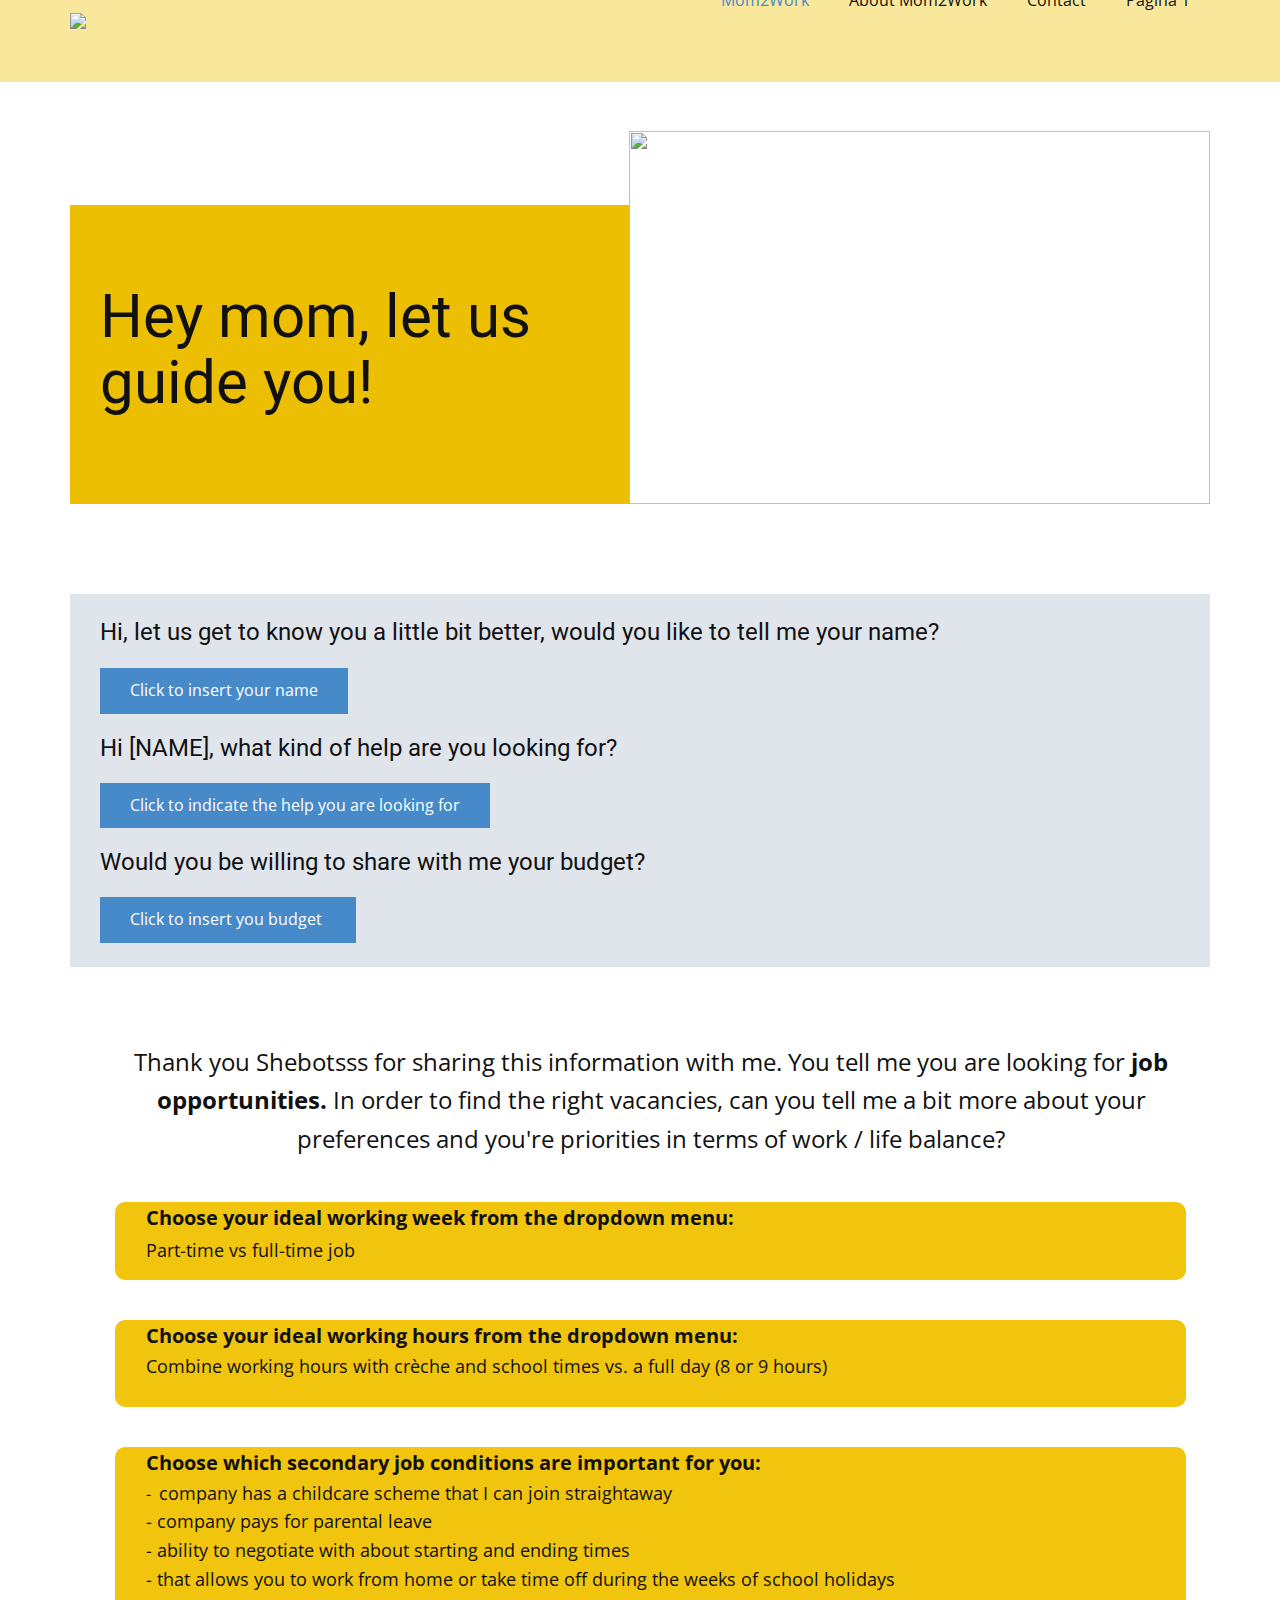
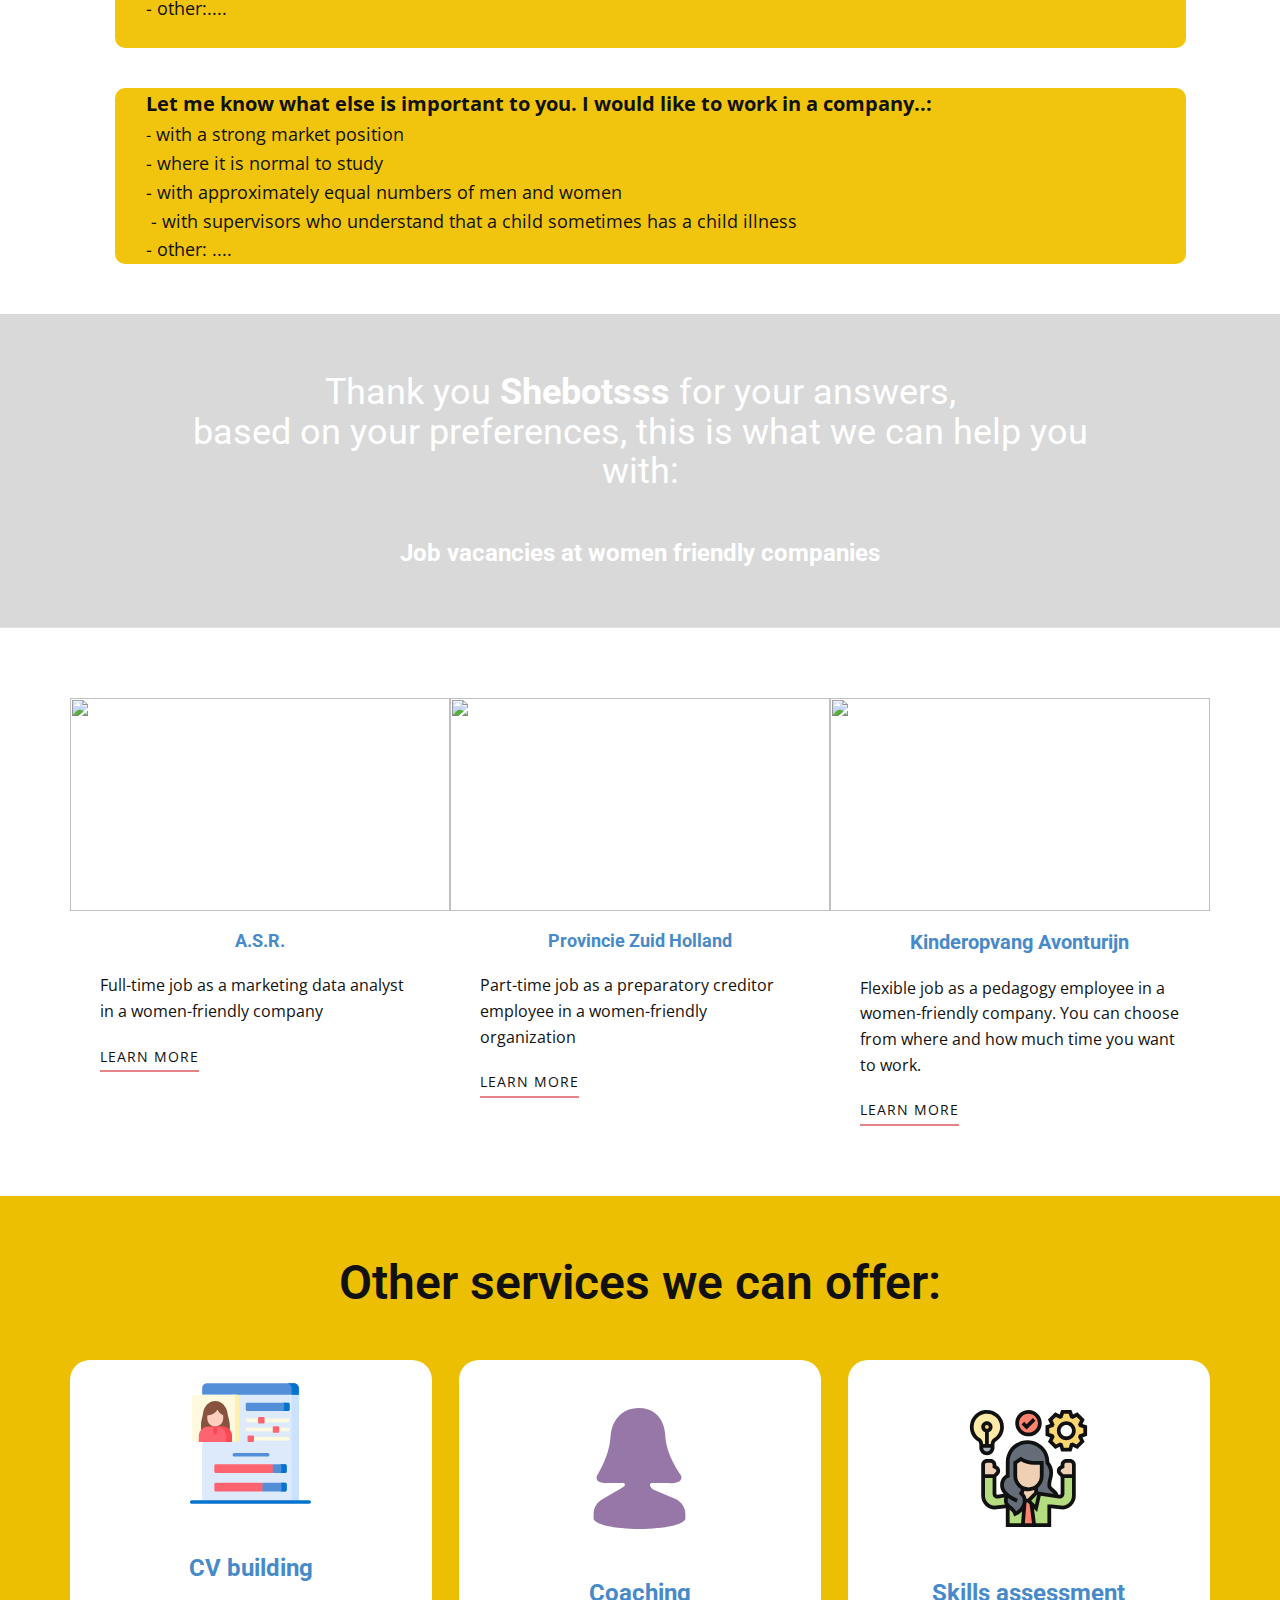
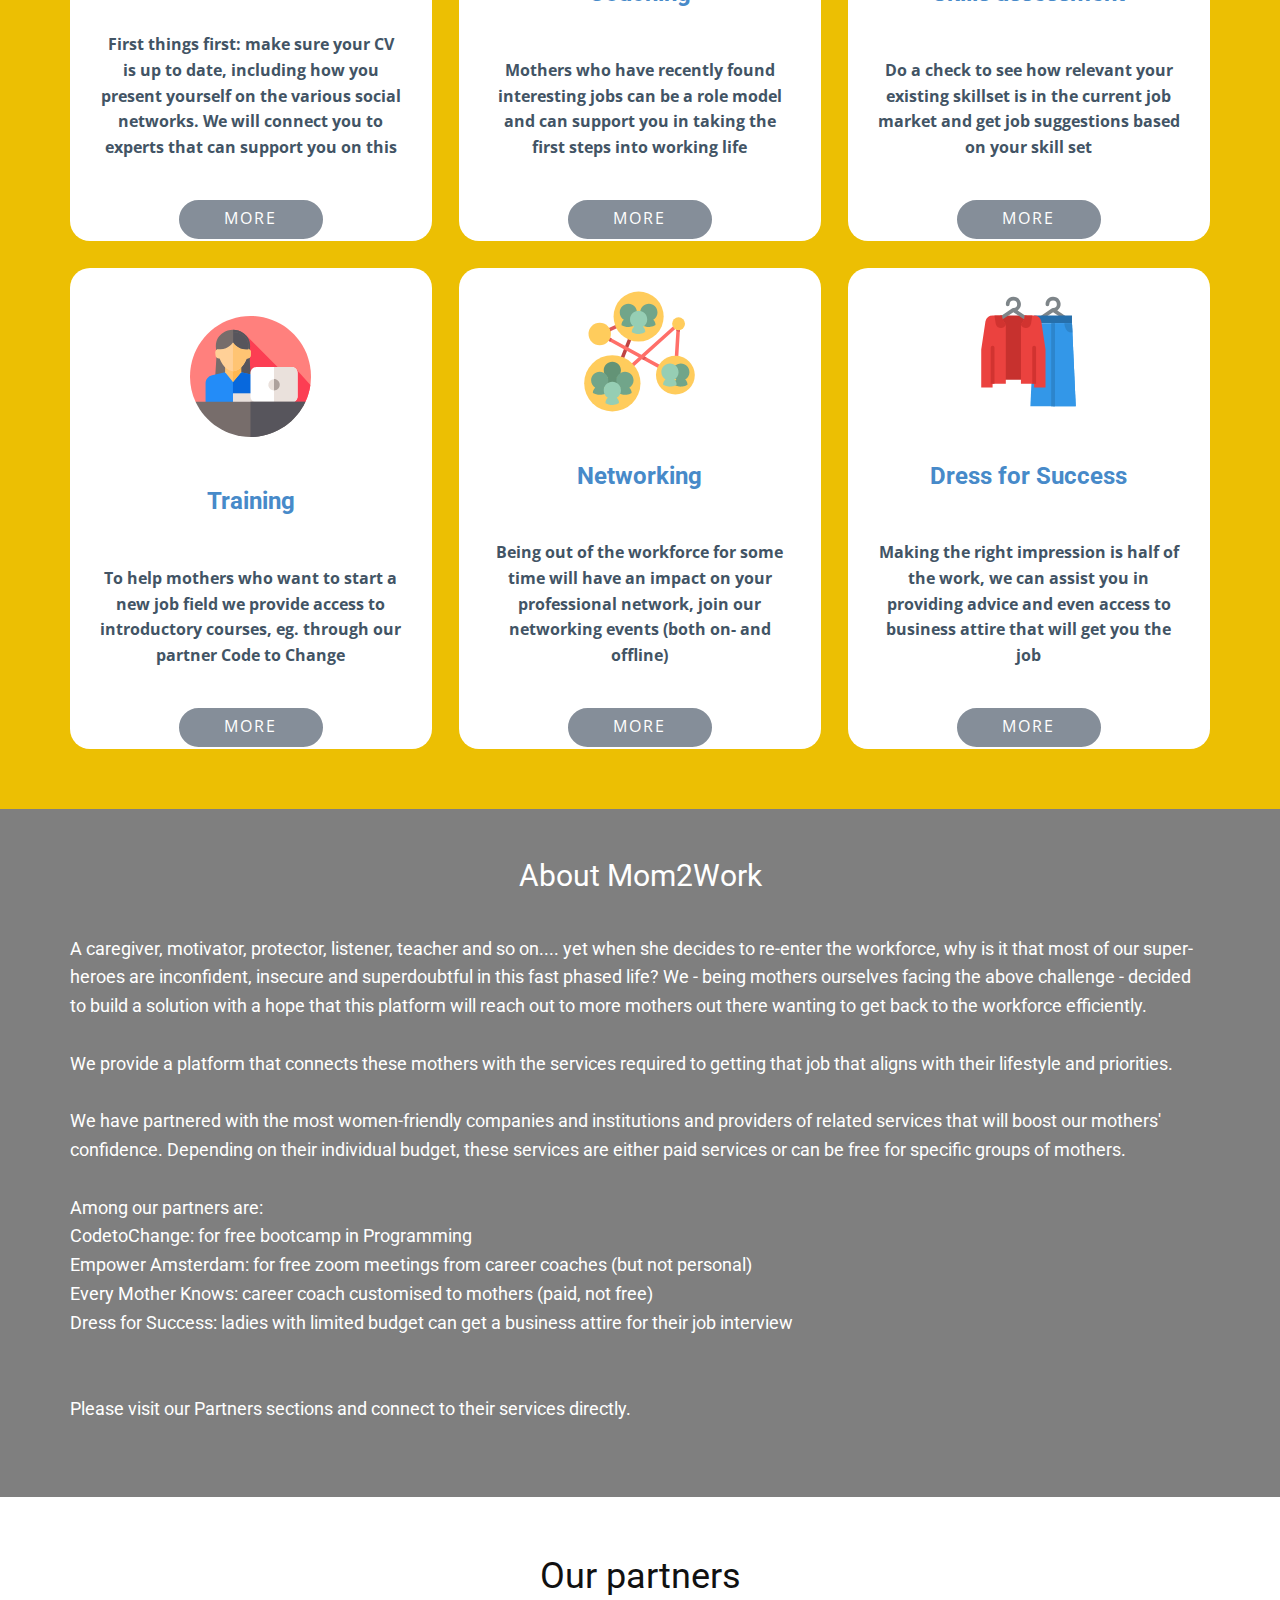
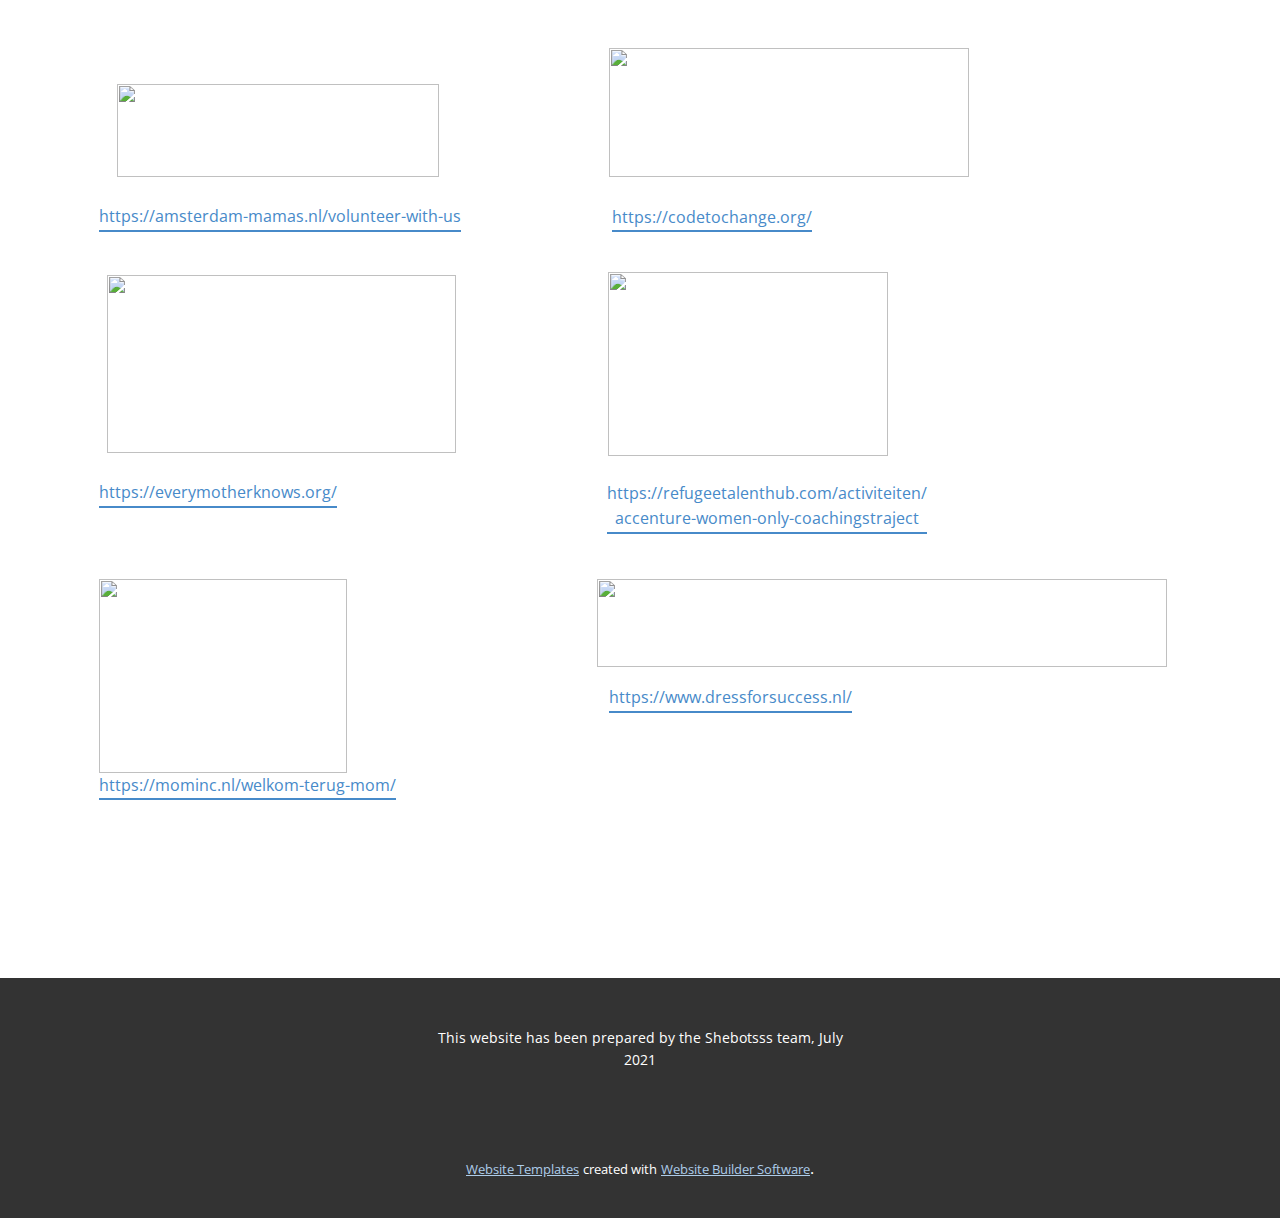
==== commit e38a8bdc: "Add files via upload" ====
--- a/index.html
+++ b/index.html
@@ -20,19 +20,20 @@
     
     
     
+    
     <script type="application/ld+json">{
 		"@context": "http://schema.org",
 		"@type": "Organization",
 		"name": "",
-		"logo": "images/default-logo.png"
+		"logo": "images/Workingmom.jpg"
 }</script>
     <meta name="theme-color" content="#478ac9">
     <meta property="og:title" content="Mom2Work">
     <meta property="og:type" content="website">
   </head>
-  <body data-home-page="Mom2Work.html" data-home-page-title="Mom2Work" class="u-body"><header class="u-clearfix u-header u-palette-3-light-2 u-header" id="sec-6965"><div class="u-clearfix u-sheet u-valign-middle u-sheet-1">
-        <a href="https://nicepage.com" class="u-image u-logo u-image-1">
-          <img src="images/default-logo.png" class="u-logo-image u-logo-image-1">
+  <body data-home-page="Mom2Work.html" data-home-page-title="Mom2Work" class="u-body"><header class="u-clearfix u-header u-palette-3-light-2 u-header" id="sec-6965"><div class="u-clearfix u-sheet u-sheet-1">
+        <a href="https://nicepage.com" class="u-image u-logo u-image-1" data-image-width="1200" data-image-height="630">
+          <img src="images/Workingmom.jpg" class="u-logo-image u-logo-image-1" data-image-width="112.9412">
         </a>
         <nav class="u-menu u-menu-dropdown u-offcanvas u-menu-1">
           <div class="menu-collapse" style="font-size: 1rem; letter-spacing: 0px;">
@@ -66,7 +67,7 @@
         </nav>
       </div></header>
     <section class="u-clearfix u-white u-section-1" id="carousel_1269">
-      <div class="u-clearfix u-sheet u-sheet-1">
+      <div class="u-clearfix u-sheet u-valign-middle u-sheet-1">
         <div class="u-align-left u-container-style u-custom-color-1 u-group u-group-1">
           <div class="u-container-layout u-container-layout-1">
             <h1 class="u-text u-text-1">Hey mom, let us guide you!</h1>
@@ -74,25 +75,95 @@
         </div>
         <img src="images/Workingmom.jpg" alt="" class="u-expanded-width-xs u-image u-image-default u-image-1" data-image-width="1200" data-image-height="630">
         <div class="u-container-style u-expanded-width-xs u-group u-palette-5-light-2 u-shape-rectangle u-group-2">
-          <div class="u-container-layout u-valign-top u-container-layout-2">
-            <h4 class="u-text u-text-default u-text-2">Hi, let us know how we can call you?</h4>
+          <div class="u-container-layout u-container-layout-2">
+            <h4 class="u-text u-text-default u-text-2">Hi, let us get to know you a little bit better, would you like to tell me your name?</h4>
             <a href="https://nicepage.com/k/auto-mechanic-html-templates" class="u-btn u-button-style u-btn-1">Click to insert your name</a>
-            <h4 class="u-text u-text-default u-text-3">What kind of help are you looking for?</h4>
+            <h4 class="u-text u-text-default u-text-3">Hi [NAME], what kind of help are you looking for?</h4>
             <a href="https://nicepage.com/c/art-design-html-templates" class="u-btn u-button-style u-btn-2">Click to indicate the help you are looking for</a>
-            <h4 class="u-text u-text-default u-text-4">What's your budget?</h4>
+            <h4 class="u-text u-text-4">Would you be willing to share with me your budget?</h4>
             <a href="https://nicepage.com/c/text-button-html-templates" class="u-btn u-button-style u-btn-3">Click to insert you budget&nbsp;</a>
           </div>
         </div>
       </div>
     </section>
-    <section class="u-align-center u-clearfix u-image u-shading u-section-2" src="" data-image-width="1280" data-image-height="711" id="sec-58c5">
+    <section class="u-align-center u-clearfix u-section-2" id="sec-ec3c">
+      <div class="u-clearfix u-sheet u-sheet-1">
+        <p class="u-text u-text-1">Thank you Shebotsss for sharing this information with me. You tell me you are looking for <span style="font-weight: 700;">job opportunities.</span> In order to find the right vacancies, can you tell me a bit more about your preferences and you're priorities in terms of work / life balance?
+        </p>
+        <div class="u-expanded-width u-list u-list-1">
+          <div class="u-repeater u-repeater-1">
+            <div class="u-container-style u-list-item u-repeater-item">
+              <div class="u-container-layout u-similar-container u-container-layout-1">
+                <div class="u-container-style u-group u-palette-3-base u-radius-10 u-shape-round u-group-1">
+                  <div class="u-container-layout u-container-layout-2">
+                    <p class="u-text u-text-2">
+                      <span style="font-size: 1.25rem;">
+                        <span style="font-weight: 700;">Choose your ideal working week from the dropdown menu:<br>
+                        </span>
+                        <span style="font-size: 1.125rem;">Part-time vs full-time job</span>
+                      </span>
+                      <br>
+                    </p>
+                  </div>
+                </div>
+              </div>
+            </div>
+            <div class="u-container-style u-list-item u-repeater-item">
+              <div class="u-container-layout u-similar-container u-container-layout-3">
+                <div class="u-container-style u-group u-palette-3-base u-radius-10 u-shape-round u-group-2">
+                  <div class="u-container-layout u-container-layout-4">
+                    <p class="u-text u-text-3">
+                      <span style="font-weight: 700;">
+                        <span style="font-size: 1.25rem;"> Choose your ideal working hours from the dropdown menu:</span>
+                        <br>
+                      </span>
+                      <span style="font-size: 1.125rem;"> Combine working hours with crèche and school times vs. a full day (8 or 9 hours)<br>
+                      </span>
+                      <br>
+                    </p>
+                  </div>
+                </div>
+              </div>
+            </div>
+            <div class="u-container-style u-list-item u-repeater-item">
+              <div class="u-container-layout u-similar-container u-container-layout-5">
+                <div class="u-container-style u-group u-palette-3-base u-radius-10 u-shape-round u-group-3">
+                  <div class="u-container-layout u-container-layout-6">
+                    <p class="u-text u-text-4">
+                      <span style="font-weight: 700; font-size: 1.25rem;"> Choose which secondary job conditions are important for you:<br>
+                      </span>-&nbsp; <span style="font-size: 1.125rem;">company has a childcare scheme that I can join straightaway<br>- company pays for parental leave<br>- ability to negotiate with about starting and ending times<br>-&nbsp;that allows you to work from home or take time off during the weeks of school holidays<br>- other:....<br>
+                      </span>
+                      <br>
+                    </p>
+                  </div>
+                </div>
+              </div>
+            </div>
+            <div class="u-container-style u-list-item u-repeater-item">
+              <div class="u-container-layout u-similar-container u-container-layout-7">
+                <div class="u-container-style u-group u-palette-3-base u-radius-10 u-shape-round u-group-4">
+                  <div class="u-container-layout u-container-layout-8">
+                    <p class="u-text u-text-5">
+                      <span style="font-weight: 700; font-size: 1.25rem;"> Let me know what else is important to you. I would like to work in a company..:<br>
+                      </span>-<span style="font-size: 1.125rem;"> with a strong market position<br>- where it is normal to study<br>- with approximately equal numbers of men and women<br>&nbsp;- with supervisors who understand that a child sometimes has a child illness<br>- other: ....
+                      </span>
+                    </p>
+                  </div>
+                </div>
+              </div>
+            </div>
+          </div>
+        </div>
+      </div>
+    </section>
+    <section class="u-align-center u-clearfix u-image u-shading u-section-3" src="" data-image-width="1280" data-image-height="711" id="sec-58c5">
       <div class="u-align-center u-clearfix u-sheet u-sheet-1">
-        <h2 class="u-text u-text-default u-text-1">Thank you Shebotsss for your answers,<br>based on your preferences, this is what we can help you with:
+        <h2 class="u-text u-text-1">Thank you <span style="font-weight: 700;">Shebotsss</span> for your answers,<br>based on your preferences, this is what we can help you with:
         </h2>
         <h4 class="u-text u-text-default u-text-2">Job vacancies at women friendly companies</h4>
       </div>
     </section>
-    <section class="u-clearfix u-section-3" id="sec-49ac">
+    <section class="u-clearfix u-section-4" id="sec-49ac">
       <div class="u-clearfix u-sheet u-sheet-1">
         <div class="u-list u-list-1">
           <div class="u-repeater u-repeater-1">
@@ -126,13 +197,13 @@
         </div>
       </div>
     </section>
-    <section class="u-align-center u-clearfix u-custom-color-1 u-section-4" id="carousel_02fd">
-      <div class="u-clearfix u-sheet u-sheet-1">
+    <section class="u-align-center u-clearfix u-custom-color-1 u-section-5" id="carousel_02fd">
+      <div class="u-clearfix u-sheet u-valign-middle u-sheet-1">
         <h1 class="u-text u-text-default u-text-1">Other services we can offer:</h1>
         <div class="u-expanded-width u-list u-list-1">
           <div class="u-repeater u-repeater-1">
             <div class="u-align-center u-container-style u-list-item u-radius-20 u-repeater-item u-shape-round u-white u-list-item-1">
-              <div class="u-container-layout u-similar-container u-container-layout-1"><span class="u-icon u-icon-circle u-icon-1"><svg class="u-svg-link" preserveAspectRatio="xMidYMin slice" viewBox="0 0 506.021 506.021" style=""><use xmlns:xlink="http://www.w3.org/1999/xlink" xlink:href="#svg-b050"></use></svg><svg class="u-svg-content" viewBox="0 0 506.021 506.021" id="svg-b050"><g><path d="m455.161 49.131v448.63h-404.3v-448.63l202.15-8.204z" fill="#ddeafb"></path><path d="m455.161 49.131v448.63h-30.19v-448.63l15.095-8.048z" fill="#cbe2ff"></path><path d="m455.161 21.701v27.43h-404.3v-27.43c0-11.565 9.375-20.94 20.94-20.94h362.42c11.565 0 20.94 9.375 20.94 20.94z" fill="#528fd8"></path><path d="m455.161 21.701v27.43h-30.19v-27.43c0-11.57-9.37-20.94-20.94-20.94h30.19c11.56 0 20.94 9.37 20.94 20.94z" fill="#0473ce"></path><path d="m204.921 59.731v176.22c0 5.854-4.746 10.6-10.6 10.6h-18.68l-69.43-4.04-69.44 4.04h-18.67c-5.854 0-10.6-4.746-10.6-10.6v-176.22c0-5.854 4.746-10.6 10.6-10.6h176.22c5.854 0 10.6 4.746 10.6 10.6z" fill="#fff9df"></path><path d="m204.921 59.731v176.22c0 5.85-4.75 10.6-10.6 10.6h-16.5c5.85 0 10.6-4.75 10.6-10.6v-176.22c0-5.85-4.75-10.6-10.6-10.6h16.5c5.85 0 10.6 4.75 10.6 10.6z" fill="#fff0ad"></path><path d="m416.436 88.571v22.509c0 3.117-2.527 5.644-5.644 5.644h-172.092c-3.117 0-5.644-2.527-5.644-5.644v-22.509c0-3.117 2.527-5.644 5.644-5.644h172.091c3.118 0 5.645 2.527 5.645 5.644z" fill="#528fd8"></path><path d="m346.131 340.021 4.213 18.405-4.213 18.405h-237.954c-3.605 0-6.527-2.922-6.527-6.527v-23.757c0-3.605 2.922-6.527 6.527-6.527h237.954z" fill="#fe646f"></path><path d="m416.431 88.571v22.51c0 3.12-2.52 5.64-5.64 5.64h-23c3.12 0 5.64-2.52 5.64-5.64v-22.51c0-3.12-2.52-5.64-5.64-5.64h23c3.12 0 5.64 2.52 5.64 5.64z" fill="#0473ce"></path><path d="m404.371 346.547v23.757c0 3.605-2.922 6.527-6.527 6.527h-51.713v-36.81h51.713c3.605 0 6.527 2.922 6.527 6.526z" fill="#528fd8"></path><path d="m303.181 416.901 4.497 18.405-4.497 18.405h-195.004c-3.605 0-6.527-2.922-6.527-6.527v-23.757c0-3.605 2.922-6.527 6.527-6.527h195.004z" fill="#fe646f"></path><path d="m404.371 346.551v23.75c0 3.61-2.92 6.53-6.53 6.53h-22.66c3.6 0 6.52-2.92 6.52-6.53v-23.75c0-3.61-2.92-6.53-6.52-6.53h22.66c3.61 0 6.53 2.92 6.53 6.53z" fill="#0473ce"></path><path d="m404.371 423.427v23.757c0 3.605-2.922 6.527-6.527 6.527h-94.663v-36.81h94.663c3.605 0 6.527 2.922 6.527 6.526z" fill="#528fd8"></path><path d="m404.371 423.431v23.75c0 3.61-2.92 6.53-6.53 6.53h-21.47c3.61 0 6.53-2.92 6.53-6.53v-23.75c0-3.61-2.92-6.53-6.53-6.53h21.47c3.61 0 6.53 2.92 6.53 6.53z" fill="#0473ce"></path><path d="m408.936 148.635h-87.938-9.154-71.285c-4.142 0-7.5 3.357-7.5 7.5s3.358 7.5 7.5 7.5h71.285 9.154 87.938c4.142 0 7.5-3.357 7.5-7.5s-3.358-7.5-7.5-7.5z" fill="#fff9df"></path><path d="m408.936 187.074h-62.803-10.135-95.438c-4.142 0-7.5 3.357-7.5 7.5s3.358 7.5 7.5 7.5h95.438 10.135 62.803c4.142 0 7.5-3.357 7.5-7.5s-3.358-7.5-7.5-7.5z" fill="#fff9df"></path><g><path d="m408.936 240.514h-141.307c-4.142 0-7.5-3.357-7.5-7.5s3.358-7.5 7.5-7.5h141.307c4.142 0 7.5 3.357 7.5 7.5s-3.358 7.5-7.5 7.5z" fill="#fff9df"></path>
+              <div class="u-container-layout u-similar-container u-valign-bottom u-container-layout-1"><span class="u-icon u-icon-circle u-icon-1"><svg class="u-svg-link" preserveAspectRatio="xMidYMin slice" viewBox="0 0 506.021 506.021" style=""><use xmlns:xlink="http://www.w3.org/1999/xlink" xlink:href="#svg-b050"></use></svg><svg class="u-svg-content" viewBox="0 0 506.021 506.021" id="svg-b050"><g><path d="m455.161 49.131v448.63h-404.3v-448.63l202.15-8.204z" fill="#ddeafb"></path><path d="m455.161 49.131v448.63h-30.19v-448.63l15.095-8.048z" fill="#cbe2ff"></path><path d="m455.161 21.701v27.43h-404.3v-27.43c0-11.565 9.375-20.94 20.94-20.94h362.42c11.565 0 20.94 9.375 20.94 20.94z" fill="#528fd8"></path><path d="m455.161 21.701v27.43h-30.19v-27.43c0-11.57-9.37-20.94-20.94-20.94h30.19c11.56 0 20.94 9.37 20.94 20.94z" fill="#0473ce"></path><path d="m204.921 59.731v176.22c0 5.854-4.746 10.6-10.6 10.6h-18.68l-69.43-4.04-69.44 4.04h-18.67c-5.854 0-10.6-4.746-10.6-10.6v-176.22c0-5.854 4.746-10.6 10.6-10.6h176.22c5.854 0 10.6 4.746 10.6 10.6z" fill="#fff9df"></path><path d="m204.921 59.731v176.22c0 5.85-4.75 10.6-10.6 10.6h-16.5c5.85 0 10.6-4.75 10.6-10.6v-176.22c0-5.85-4.75-10.6-10.6-10.6h16.5c5.85 0 10.6 4.75 10.6 10.6z" fill="#fff0ad"></path><path d="m416.436 88.571v22.509c0 3.117-2.527 5.644-5.644 5.644h-172.092c-3.117 0-5.644-2.527-5.644-5.644v-22.509c0-3.117 2.527-5.644 5.644-5.644h172.091c3.118 0 5.645 2.527 5.645 5.644z" fill="#528fd8"></path><path d="m346.131 340.021 4.213 18.405-4.213 18.405h-237.954c-3.605 0-6.527-2.922-6.527-6.527v-23.757c0-3.605 2.922-6.527 6.527-6.527h237.954z" fill="#fe646f"></path><path d="m416.431 88.571v22.51c0 3.12-2.52 5.64-5.64 5.64h-23c3.12 0 5.64-2.52 5.64-5.64v-22.51c0-3.12-2.52-5.64-5.64-5.64h23c3.12 0 5.64 2.52 5.64 5.64z" fill="#0473ce"></path><path d="m404.371 346.547v23.757c0 3.605-2.922 6.527-6.527 6.527h-51.713v-36.81h51.713c3.605 0 6.527 2.922 6.527 6.526z" fill="#528fd8"></path><path d="m303.181 416.901 4.497 18.405-4.497 18.405h-195.004c-3.605 0-6.527-2.922-6.527-6.527v-23.757c0-3.605 2.922-6.527 6.527-6.527h195.004z" fill="#fe646f"></path><path d="m404.371 346.551v23.75c0 3.61-2.92 6.53-6.53 6.53h-22.66c3.6 0 6.52-2.92 6.52-6.53v-23.75c0-3.61-2.92-6.53-6.52-6.53h22.66c3.61 0 6.53 2.92 6.53 6.53z" fill="#0473ce"></path><path d="m404.371 423.427v23.757c0 3.605-2.922 6.527-6.527 6.527h-94.663v-36.81h94.663c3.605 0 6.527 2.922 6.527 6.526z" fill="#528fd8"></path><path d="m404.371 423.431v23.75c0 3.61-2.92 6.53-6.53 6.53h-21.47c3.61 0 6.53-2.92 6.53-6.53v-23.75c0-3.61-2.92-6.53-6.53-6.53h21.47c3.61 0 6.53 2.92 6.53 6.53z" fill="#0473ce"></path><path d="m408.936 148.635h-87.938-9.154-71.285c-4.142 0-7.5 3.357-7.5 7.5s3.358 7.5 7.5 7.5h71.285 9.154 87.938c4.142 0 7.5-3.357 7.5-7.5s-3.358-7.5-7.5-7.5z" fill="#fff9df"></path><path d="m408.936 187.074h-62.803-10.135-95.438c-4.142 0-7.5 3.357-7.5 7.5s3.358 7.5 7.5 7.5h95.438 10.135 62.803c4.142 0 7.5-3.357 7.5-7.5s-3.358-7.5-7.5-7.5z" fill="#fff9df"></path><g><path d="m408.936 240.514h-141.307c-4.142 0-7.5-3.357-7.5-7.5s3.358-7.5 7.5-7.5h141.307c4.142 0 7.5 3.357 7.5 7.5s-3.358 7.5-7.5 7.5z" fill="#fff9df"></path>
 </g><g fill="#fe646f"><path d="m307.263 169.67h-17.91c-2.53 0-4.58-2.051-4.58-4.58v-17.91c0-2.53 2.051-4.58 4.58-4.58h17.91c2.53 0 4.58 2.051 4.58 4.58v17.91c0 2.529-2.05 4.58-4.58 4.58z"></path><path d="m368.622 208.109h-17.91c-2.53 0-4.58-2.051-4.58-4.58v-17.91c0-2.53 2.051-4.58 4.58-4.58h17.91c2.53 0 4.58 2.051 4.58 4.58v17.91c.001 2.53-2.05 4.58-4.58 4.58z"></path><path d="m263.048 246.549h-17.91c-2.53 0-4.58-2.051-4.58-4.58v-17.91c0-2.53 2.051-4.58 4.58-4.58h17.91c2.53 0 4.58 2.051 4.58 4.58v17.91c.001 2.529-2.05 4.58-4.58 4.58z"></path>
 </g><path d="m166.511 178.259v58.752h-120.61v-60.468c0-8.007 1.039-15.981 3.09-23.721l.052-.196c2.514-9.487 4.671-19.082 5.978-28.81.743-5.533 2.221-10.956 4.401-16.116 4.11-9.72 10.67-17.71 18.69-23.26 8.03-5.56 17.52-8.68 27.46-8.68s19.43 3.12 27.46 8.68c8.02 5.55 14.58 13.54 18.69 23.26 1.63 3.87 2.87 7.89 3.71 11.99.138.683.265 1.369.381 2.057 1.674 9.973 3.743 19.876 6.688 29.551 2.658 8.741 4.01 17.826 4.01 26.961z" fill="#87523e"></path><path d="m175.641 221.861v24.69h-138.87v-24.69c0-22.07 17.88-39.95 39.95-39.95h58.97c22.06 0 39.95 17.88 39.95 39.95z" fill="#fe646f"></path><path d="m175.641 221.861v24.69h-24.5v-24.69c0-22.07-17.89-39.95-39.95-39.95h24.5c22.06 0 39.95 17.88 39.95 39.95z" fill="#fd4755"></path><path d="m136.812 133.447c1.237.473 2.069 1.639 2.069 2.963v12.201c0 18.39-14.9 33.3-33.3 33.3-3.1 0-6.1-.42-8.95-1.23-.65-.17-1.27-.37-1.9-.59-13.05-4.48-22.44-16.89-22.44-31.48v-10.742c0-1.602 1.192-2.957 2.783-3.142 9.577-1.109 27.31-5.2 37.084-20.235 1.297-1.995 4.276-1.874 5.408.218 3.198 5.911 9.475 15 19.246 18.737z" fill="#ffcebf"></path><path d="m498.521 490.261h-325.51-42-123.511c-4.142 0-7.5 3.357-7.5 7.5s3.358 7.5 7.5 7.5h123.511 42 325.511c4.142 0 7.5-3.357 7.5-7.5s-3.358-7.5-7.501-7.5z" fill="#0473ce"></path><g><path d="m324.747 307.455h-139.029c-4.142 0-7.5-3.357-7.5-7.5s3.358-7.5 7.5-7.5h139.029c4.142 0 7.5 3.357 7.5 7.5s-3.358 7.5-7.5 7.5z" fill="#528fd8"></path>
 </g><g><path d="m113.081 181.911v26.2c0 4.14-3.36 7.5-7.5 7.5s-7.5-3.36-7.5-7.5v-26.2z" fill="#fd4755"></path>
@@ -144,14 +215,14 @@
               </div>
             </div>
             <div class="u-align-center u-container-style u-list-item u-radius-20 u-repeater-item u-shape-round u-video-cover u-white u-list-item-2">
-              <div class="u-container-layout u-similar-container u-container-layout-2"><span class="u-icon u-icon-circle u-icon-2"><svg class="u-svg-link" preserveAspectRatio="xMidYMin slice" viewBox="0 0 58 58" style=""><use xmlns:xlink="http://www.w3.org/1999/xlink" xlink:href="#svg-9e22"></use></svg><svg class="u-svg-content" viewBox="0 0 58 58" x="0px" y="0px" id="svg-9e22" style="enable-background:new 0 0 58 58;"><path style="fill:currentColor;" d="M51,50.957c0-3.038-1.717-5.816-4.434-7.174l-11.027-4.776c-0.603-0.302-1.095-0.943-1.441-1.64  C33.787,36.739,34.253,36,34.954,36h7.766c0,0,2.848,0.273,5.044-0.67c1.286-0.553,1.73-2.167,0.925-3.313  c-2.353-3.349-7.215-11.234-7.373-19.379c0,0-0.27-12.536-12.638-12.638c-7.215,0.06-10.623,4.306-12.21,7.835  c-0.885,1.969-1.265,4.115-1.407,6.269c-0.513,7.763-4.466,15.092-6.308,18.126c-0.625,1.029-0.323,2.4,0.711,3.017  C11.158,36.26,13.231,36,13.231,36h7.949c0.775,0,1.117,0.979,0.509,1.459c-0.496,0.391-0.969,0.745-1.225,0.884L11.18,43.72  C8.603,45.125,7,47.826,7,50.761V52c0,0,0,0.657,0,1c0,2.761,9.85,5,22,5s22-2.239,22-5c0-0.343,0-1,0-1V50.957z"></path></svg></span>
+              <div class="u-container-layout u-similar-container u-valign-bottom u-container-layout-2"><span class="u-icon u-icon-circle u-icon-2"><svg class="u-svg-link" preserveAspectRatio="xMidYMin slice" viewBox="0 0 58 58" style=""><use xmlns:xlink="http://www.w3.org/1999/xlink" xlink:href="#svg-9e22"></use></svg><svg class="u-svg-content" viewBox="0 0 58 58" x="0px" y="0px" id="svg-9e22" style="enable-background:new 0 0 58 58;"><path style="fill:currentColor;" d="M51,50.957c0-3.038-1.717-5.816-4.434-7.174l-11.027-4.776c-0.603-0.302-1.095-0.943-1.441-1.64  C33.787,36.739,34.253,36,34.954,36h7.766c0,0,2.848,0.273,5.044-0.67c1.286-0.553,1.73-2.167,0.925-3.313  c-2.353-3.349-7.215-11.234-7.373-19.379c0,0-0.27-12.536-12.638-12.638c-7.215,0.06-10.623,4.306-12.21,7.835  c-0.885,1.969-1.265,4.115-1.407,6.269c-0.513,7.763-4.466,15.092-6.308,18.126c-0.625,1.029-0.323,2.4,0.711,3.017  C11.158,36.26,13.231,36,13.231,36h7.949c0.775,0,1.117,0.979,0.509,1.459c-0.496,0.391-0.969,0.745-1.225,0.884L11.18,43.72  C8.603,45.125,7,47.826,7,50.761V52c0,0,0,0.657,0,1c0,2.761,9.85,5,22,5s22-2.239,22-5c0-0.343,0-1,0-1V50.957z"></path></svg></span>
                 <h4 class="u-text u-text-default u-text-palette-1-base u-text-4">Coaching</h4>
                 <p class="u-text u-text-palette-1-dark-2 u-text-5"> Mothers who have recently found interesting jobs can be a role model and can support you in taking the first steps into working life</p>
                 <a href="https://nicepage.com/nl/temas-wordpress" class="u-active-palette-1-light-1 u-border-2 u-border-active-white u-border-hover-white u-border-white u-btn u-btn-round u-button-style u-hover-palette-1-light-1 u-palette-5-dark-1 u-radius-50 u-text-active-white u-text-hover-white u-btn-2" target="_blank">More</a>
               </div>
             </div>
             <div class="u-align-center u-container-style u-list-item u-radius-20 u-repeater-item u-shape-round u-video-cover u-white u-list-item-3">
-              <div class="u-container-layout u-similar-container u-container-layout-3"><span class="u-icon u-icon-circle u-icon-3"><svg class="u-svg-link" preserveAspectRatio="xMidYMin slice" viewBox="0 0 64 64" style=""><use xmlns:xlink="http://www.w3.org/1999/xlink" xlink:href="#svg-2875"></use></svg><svg class="u-svg-content" viewBox="0 0 64 64" id="svg-2875"><g><g><g><path d="m33.55 50.55 1.45 11.45h-6l.93-12.08c.05-.32.07-.63.07-.92h2z" fill="#ff826e"></path>
+              <div class="u-container-layout u-similar-container u-valign-bottom u-container-layout-3"><span class="u-icon u-icon-circle u-icon-3"><svg class="u-svg-link" preserveAspectRatio="xMidYMin slice" viewBox="0 0 64 64" style=""><use xmlns:xlink="http://www.w3.org/1999/xlink" xlink:href="#svg-2875"></use></svg><svg class="u-svg-content" viewBox="0 0 64 64" id="svg-2875"><g><g><g><path d="m33.55 50.55 1.45 11.45h-6l.93-12.08c.05-.32.07-.63.07-.92h2z" fill="#ff826e"></path>
 </g><g><path d="m20.96 51.35c1.25 1.47 3.35 2.59 4.04 4.65 3.42-1.71 4.65-4.16 4.93-6.08l-.93 12.08h-8v-10h-.04z" fill="#b4dd7f"></path>
 </g><g><path d="m20 49c0 .94.39 1.68.96 2.35v.65h-.96l-4.96.62c-1.92.24-3.84-.42-5.21-1.79-1.17-1.17-1.83-2.76-1.83-4.42v-10.41h6v9.36c0 .41.16.8.45 1.09s.68.45 1.08.45c.08 0 .16-.01.24-.02l5.15-.79c-.24.29-.92 1.26-.92 2.91z" fill="#b4dd7f"></path>
 </g><g><path d="m46.99 46.69 1.24.19c.48.08.97-.08 1.32-.43.29-.29.45-.68.45-1.09v-9.36h6v10.41c0 1.66-.66 3.25-1.83 4.42-1.18 1.18-2.78 1.84-4.43 1.84-.26 0-.52-.02-.78-.05l-4.96-.62h-1v10h-8l-1.45-11.45 2.45 2.45 1.72-7.74z" fill="#b4dd7f"></path>
@@ -176,7 +247,7 @@
               </div>
             </div>
             <div class="u-align-center u-container-style u-list-item u-radius-20 u-repeater-item u-shape-round u-video-cover u-white u-list-item-4">
-              <div class="u-container-layout u-similar-container u-container-layout-4"><span class="u-icon u-icon-circle u-icon-4"><svg class="u-svg-link" preserveAspectRatio="xMidYMin slice" viewBox="0 0 512 512" style=""><use xmlns:xlink="http://www.w3.org/1999/xlink" xlink:href="#svg-7835"></use></svg><svg class="u-svg-content" viewBox="0 0 512 512" id="svg-7835"><g><g id="XMLID_252_"><g><g id="XMLID_861_"><g id="XMLID_862_"><g id="XMLID_863_"><g id="XMLID_892_"><g id="XMLID_929_"><g id="XMLID_942_"><g id="XMLID_958_"><g id="XMLID_1467_"><g id="XMLID_1468_"><g id="XMLID_1469_"><g id="XMLID_1470_"><g id="XMLID_1471_"><g id="XMLID_1472_"><g><path d="m512 256c0 38.32-8.42 74.67-23.52 107.31 0 0-129.42 78.635-232.48 78.635s-232.48-78.635-232.48-78.635c-15.1-32.64-23.52-68.99-23.52-107.31 0-141.38 114.62-256 256-256s256 114.62 256 256z" fill="#ff807d"></path>
+              <div class="u-container-layout u-similar-container u-valign-bottom u-container-layout-4"><span class="u-icon u-icon-circle u-icon-4"><svg class="u-svg-link" preserveAspectRatio="xMidYMin slice" viewBox="0 0 512 512" style=""><use xmlns:xlink="http://www.w3.org/1999/xlink" xlink:href="#svg-7835"></use></svg><svg class="u-svg-content" viewBox="0 0 512 512" id="svg-7835"><g><g id="XMLID_252_"><g><g id="XMLID_861_"><g id="XMLID_862_"><g id="XMLID_863_"><g id="XMLID_892_"><g id="XMLID_929_"><g id="XMLID_942_"><g id="XMLID_958_"><g id="XMLID_1467_"><g id="XMLID_1468_"><g id="XMLID_1469_"><g id="XMLID_1470_"><g id="XMLID_1471_"><g id="XMLID_1472_"><g><path d="m512 256c0 38.32-8.42 74.67-23.52 107.31 0 0-129.42 78.635-232.48 78.635s-232.48-78.635-232.48-78.635c-15.1-32.64-23.52-68.99-23.52-107.31 0-141.38 114.62-256 256-256s256 114.62 256 256z" fill="#ff807d"></path>
 </g>
 </g>
 </g>
@@ -207,7 +278,7 @@
               </div>
             </div>
             <div class="u-align-center u-container-style u-list-item u-radius-20 u-repeater-item u-shape-round u-video-cover u-white u-list-item-5">
-              <div class="u-container-layout u-similar-container u-container-layout-5"><span class="u-icon u-icon-circle u-icon-5"><svg class="u-svg-link" preserveAspectRatio="xMidYMin slice" viewBox="0 0 128 128" style=""><use xmlns:xlink="http://www.w3.org/1999/xlink" xlink:href="#svg-92f6"></use></svg><svg class="u-svg-content" viewBox="0 0 128 128" id="svg-92f6"><g><g><g><g><g><path d="m35.267 99.569c-.228 0-.461-.042-.687-.131-.964-.379-1.438-1.468-1.059-2.432l27.797-70.662c.379-.965 1.465-1.44 2.433-1.059.964.379 1.438 1.468 1.059 2.432l-27.797 70.662c-.29.739-.998 1.19-1.746 1.19z" fill="#bf4343"></path>
+              <div class="u-container-layout u-similar-container u-valign-bottom u-container-layout-5"><span class="u-icon u-icon-circle u-icon-5"><svg class="u-svg-link" preserveAspectRatio="xMidYMin slice" viewBox="0 0 128 128" style=""><use xmlns:xlink="http://www.w3.org/1999/xlink" xlink:href="#svg-92f6"></use></svg><svg class="u-svg-content" viewBox="0 0 128 128" id="svg-92f6"><g><g><g><g><g><path d="m35.267 99.569c-.228 0-.461-.042-.687-.131-.964-.379-1.438-1.468-1.059-2.432l27.797-70.662c.379-.965 1.465-1.44 2.433-1.059.964.379 1.438 1.468 1.059 2.432l-27.797 70.662c-.29.739-.998 1.19-1.746 1.19z" fill="#bf4343"></path>
 </g>
 </g>
 </g>
@@ -295,7 +366,7 @@
               </div>
             </div>
             <div class="u-align-center u-container-style u-list-item u-radius-20 u-repeater-item u-shape-round u-video-cover u-white u-list-item-6">
-              <div class="u-container-layout u-similar-container u-container-layout-6"><span class="u-icon u-icon-circle u-icon-6"><svg class="u-svg-link" preserveAspectRatio="xMidYMin slice" viewBox="0 0 512 512" style=""><use xmlns:xlink="http://www.w3.org/1999/xlink" xlink:href="#svg-c4c9"></use></svg><svg class="u-svg-content" viewBox="0 0 512 512" id="svg-c4c9"><path d="m136 104h112v272h-112z" fill="#c7312e"></path><path d="m244.438 105.343-34.4-22.932a31.994 31.994 0 1 0 -50.038-26.411 8 8 0 0 0 16 0 16 16 0 1 1 16 16 7.992 7.992 0 0 0 -4.438 1.344l-48 32a8 8 0 0 0 8.876 13.312l43.562-29.042 43.562 29.041a8 8 0 0 0 8.876-13.312z" fill="#7e8589"></path><path d="m412.438 105.343-34.4-22.932a31.994 31.994 0 1 0 -50.038-26.411 8 8 0 1 0 16 0 16 16 0 1 1 16 16 7.992 7.992 0 0 0 -4.438 1.344l-48 32a8 8 0 0 0 8.876 13.312l43.562-29.042 43.562 29.041a8 8 0 0 0 8.876-13.312z" fill="#7e8589"></path><path d="m280 104h160v32h-160z" fill="#266fab"></path><g fill="#3397e8"><path d="m360 488h-96l16-352h80z"></path><path d="m360 488h96l-16-352h-80z"></path><path d="m456 488h-96v-352h80l1.82 40z"></path>
+              <div class="u-container-layout u-similar-container u-valign-bottom u-container-layout-6"><span class="u-icon u-icon-circle u-icon-6"><svg class="u-svg-link" preserveAspectRatio="xMidYMin slice" viewBox="0 0 512 512" style=""><use xmlns:xlink="http://www.w3.org/1999/xlink" xlink:href="#svg-c4c9"></use></svg><svg class="u-svg-content" viewBox="0 0 512 512" id="svg-c4c9"><path d="m136 104h112v272h-112z" fill="#c7312e"></path><path d="m244.438 105.343-34.4-22.932a31.994 31.994 0 1 0 -50.038-26.411 8 8 0 0 0 16 0 16 16 0 1 1 16 16 7.992 7.992 0 0 0 -4.438 1.344l-48 32a8 8 0 0 0 8.876 13.312l43.562-29.042 43.562 29.041a8 8 0 0 0 8.876-13.312z" fill="#7e8589"></path><path d="m412.438 105.343-34.4-22.932a31.994 31.994 0 1 0 -50.038-26.411 8 8 0 1 0 16 0 16 16 0 1 1 16 16 7.992 7.992 0 0 0 -4.438 1.344l-48 32a8 8 0 0 0 8.876 13.312l43.562-29.042 43.562 29.041a8 8 0 0 0 8.876-13.312z" fill="#7e8589"></path><path d="m280 104h160v32h-160z" fill="#266fab"></path><g fill="#3397e8"><path d="m360 488h-96l16-352h80z"></path><path d="m360 488h96l-16-352h-80z"></path><path d="m456 488h-96v-352h80l1.82 40z"></path>
 </g><path d="m160 144v248h-56v16h-48v-160l17.94-119.76a31.993 31.993 0 0 1 31.04-24.24h39.02a47.782 47.782 0 0 0 13.24 33.09z" fill="#eb423f"></path><path d="m328 248v160h-48v-16h-56v-248l2.76-6.91a47.782 47.782 0 0 0 13.24-33.09h39.02a31.993 31.993 0 0 1 31.04 24.24z" fill="#eb423f"></path><path d="m157.24 137.09a47.782 47.782 0 0 1 -13.24-33.09h-32l5.12 33.28c3.38 21.94 32.95 26.58 42.88 6.72v-4.23c-.96-.86-1.88-1.75-2.76-2.68z" fill="#d13330"></path><path d="m272 104-5.12 33.28c-3.38 21.94-32.95 26.58-42.88 6.72v-4.23c.96-.86 1.88-1.75 2.76-2.68a47.782 47.782 0 0 0 13.24-33.09z" fill="#d13330"></path><path d="m352 136h16v352h-16z" fill="#2d85cc"></path><path d="m441.82 176h-1.82c-32 0-32-40-32-40h32z" fill="#2d85cc"></path><path d="m272 392v-152a8 8 0 0 1 16 0v152z" fill="#d13330"></path><path d="m96 392v-152a8 8 0 0 1 16 0v152z" fill="#d13330"></path></svg></span>
                 <h4 class="u-text u-text-default u-text-palette-1-base u-text-12">Dress for Success</h4>
                 <p class="u-text u-text-palette-1-dark-2 u-text-13">Making the right impression is half of the work, we can assist you in providing advice and even access to business attire that will get you the job</p>
@@ -306,34 +377,39 @@
         </div>
       </div>
     </section>
-    <section class="u-clearfix u-image u-shading u-section-5" id="sec-f34f" data-image-width="1200" data-image-height="630">
+    <section class="u-clearfix u-image u-shading u-section-6" id="sec-f34f" data-image-width="1200" data-image-height="630">
       <div class="u-clearfix u-sheet u-sheet-1">
-        <h3 class="u-text u-text-default u-text-1">About Mom2Work</h3>
-        <h4 class="u-text u-text-default u-text-2">A caregiver, motivator, protector, listener, teacher and so on.... yet when she decides to re-enter the workforce, why is it that most of our super-heroes are inconfident, insecure and superdoubtful in this fast phased life? We - being mothers ourselves facing the above challenge - decided to build a solution with a hope that this platform will reach out to more mothers out there wanting to get back to the workforce efficiently.<br>
-          <br>We provide a platform that connects these mothers with the services required to getting that job that aligns with their lifestyle and priorities.&nbsp;<br>
-          <br>We have partnered with the most women-friendly companies and institutions and providers of related services that will boost our mothers' confidence. Depending on their individual budget, these services are either paid services or can be free for specific groups of mothers.<br>
-          <br><b>
-            <span style="font-weight: 400;">Among our partners are:</span></b>
-          <br><b>
-            <span style="font-weight: 400;">CodetoChange: for free bootcamp in Programming<br>Empower Amsterdam: for free zoom meetings from career coaches (but not personal)<br>Every Mother Knows: career coach customised to mothers (paid, not free)<br>Dress for Success: ladies with limited budget can get a business attire for their job interview
-            </span></b>
+        <h3 class="u-align-center u-text u-text-default u-text-1">About Mom2Work</h3>
+        <h4 class="u-text u-text-2">
+          <span style="font-size: 1.125rem;">A caregiver, motivator, protector, listener, teacher and so on.... yet when she decides to re-enter the workforce, why is it that most of our super-heroes are inconfident, insecure and superdoubtful in this fast phased life? We - being mothers ourselves facing the above challenge - decided to build a solution with a hope that this platform will reach out to more mothers out there wanting to get back to the workforce efficiently.<br>
+            <br>We provide a platform that connects these mothers with the services required to getting that job that aligns with their lifestyle and priorities.&nbsp;<br>
+            <br>We have partnered with the most women-friendly companies and institutions and providers of related services that will boost our mothers' confidence. Depending on their individual budget, these services are either paid services or can be free for specific groups of mothers.<br>
+            <br><b>
+              <span style="font-weight: 400;">Among our partners are:</span></b>
+            <br><b>
+              <span style="font-weight: 400;">CodetoChange: for free bootcamp in Programming<br>Empower Amsterdam: for free zoom meetings from career coaches (but not personal)<br>Every Mother Knows: career coach customised to mothers (paid, not free)<br>Dress for Success: ladies with limited budget can get a business attire for their job interview
+              </span></b>
+            <br>
+          </span>
           <br>
-          <br>Please visit our Partners sections and connect to their services directly.
+          <br>
+          <span style="font-size: 1.125rem;">Please visit our Partners sections and connect to their services directly.</span>
         </h4>
       </div>
     </section>
-    <section class="u-align-center u-clearfix u-section-6" id="sec-2b89">
+    <section class="u-align-center u-clearfix u-section-7" id="sec-2b89">
       <div class="u-clearfix u-sheet u-sheet-1">
         <h2 class="u-text u-text-default u-text-1">Our partners</h2>
         <img class="u-image u-image-default u-preserve-proportions u-image-1" src="images/logoAmsterdamMamas.png" alt="" data-image-width="241" data-image-height="70">
-        <img class="u-image u-image-default u-preserve-proportions u-image-2" src="images/Logo-codetochange.png" alt="" data-image-width="223" data-image-height="80">
+        <img class="u-expanded-width-xs u-image u-image-default u-preserve-proportions u-image-2" src="images/Logo-codetochange.png" alt="" data-image-width="223" data-image-height="80">
         <a href="https://nicepage.com/c/art-design-html-templates" class="u-active-none u-border-2 u-border-active-palette-2-dark-1 u-border-hover-palette-2-base u-border-palette-1-base u-btn u-button-style u-hover-none u-none u-text-hover-palette-2-base u-text-palette-1-base u-btn-1"> https://amsterdam-mamas.nl/volunteer-with-us</a>
         <a href="https://nicepage.com/k/quiz-html-templates" class="u-active-none u-border-2 u-border-active-palette-2-dark-1 u-border-hover-palette-2-base u-border-palette-1-base u-btn u-button-style u-hover-none u-none u-text-hover-palette-2-base u-text-palette-1-base u-btn-2"> https://codetochange.org/</a>
-        <img class="u-image u-image-default u-image-3" src="images/everymotherknows-logo.png" alt="" data-image-width="1018" data-image-height="509">
+        <img class="u-expanded-width-xs u-image u-image-default u-image-3" src="images/everymotherknows-logo.png" alt="" data-image-width="1018" data-image-height="509">
         <img class="u-image u-image-default u-image-4" src="images/Schermafbeelding2021-07-22om16.17.27.png" alt="" data-image-width="292" data-image-height="194">
         <a href="https://nicepage.com/html5-template" class="u-active-none u-border-2 u-border-active-palette-2-dark-1 u-border-hover-palette-2-base u-border-palette-1-base u-btn u-button-style u-hover-none u-none u-text-hover-palette-2-base u-text-palette-1-base u-btn-3"> https://everymotherknows.org/</a>
-        <a href="https://nicepage.com/c/education-website-templates" class="u-active-none u-border-2 u-border-active-palette-2-dark-1 u-border-hover-palette-2-base u-border-palette-1-base u-btn u-button-style u-hover-none u-none u-text-hover-palette-2-base u-text-palette-1-base u-btn-4"> https://refugeetalenthub.com/activiteiten/accenture-women-only-coachingstraject</a>
-        <img class="u-image u-image-default u-image-5" src="images/Schermafbeelding2021-07-22om16.19.00.png" alt="" data-image-width="812" data-image-height="126">
+        <a href="https://nicepage.com/c/education-website-templates" class="u-active-none u-border-2 u-border-active-palette-2-dark-1 u-border-hover-palette-2-base u-border-palette-1-base u-btn u-button-style u-hover-none u-none u-text-hover-palette-2-base u-text-palette-1-base u-btn-4"> https://refugeetalenthub.com/activiteiten/<br>accenture-women-only-coachingstraject
+        </a>
+        <img class="u-expanded-width-xs u-image u-image-default u-image-5" src="images/Schermafbeelding2021-07-22om16.19.00.png" alt="" data-image-width="812" data-image-height="126">
         <a href="https://nicepage.com/c/education-website-templates" class="u-active-none u-border-2 u-border-active-palette-2-dark-1 u-border-hover-palette-2-base u-border-palette-1-base u-btn u-button-style u-hover-none u-none u-text-hover-palette-2-base u-text-palette-1-base u-btn-5"> https://www.dressforsuccess.nl/</a>
         <img class="u-image u-image-default u-preserve-proportions u-image-6" src="images/Schermafbeelding2021-07-22om16.16.13.png" alt="" data-image-width="248" data-image-height="194">
         <a href="https://nicepage.com/c/education-website-templates" class="u-active-none u-border-2 u-border-active-palette-2-dark-1 u-border-hover-palette-2-base u-border-palette-1-base u-btn u-button-style u-hover-none u-none u-text-hover-palette-2-base u-text-palette-1-base u-btn-6"> https://mominc.nl/welkom-terug-mom/</a>
@@ -342,7 +418,7 @@
     
     
     <footer class="u-align-center u-clearfix u-footer u-grey-80 u-footer" id="sec-371f"><div class="u-clearfix u-sheet u-sheet-1">
-        <p class="u-small-text u-text u-text-variant u-text-1">Voorbeeld tekst. Lorem ipsum dolor sit amet, consectetur adipiscing elit nullam nunc justo sagittis suscipit ultrices.</p>
+        <p class="u-small-text u-text u-text-variant u-text-1">This website has been prepared by the Shebotsss team, July 2021</p>
       </div></footer>
     <section class="u-backlink u-clearfix u-grey-80">
       <a class="u-link" href="https://nicepage.com/website-templates" target="_blank">
--- a/nicepage.css
+++ b/nicepage.css
@@ -0,0 +1,34308 @@
+/*begin-commonstyles library*//*!
+ * froala_editor v3.2.3 (https://www.froala.com/wysiwyg-editor)
+ * License https://froala.com/wysiwyg-editor/terms/
+ * Copyright 2014-2020 Froala Labs
+ */
+
+.fr-clearfix::after {
+  clear: both;
+  display: block;
+  content: "";
+  height: 0; }
+
+.fr-hide-by-clipping {
+  position: absolute;
+  width: 1px;
+  height: 1px;
+  padding: 0;
+  margin: -1px;
+  overflow: hidden;
+  clip: rect(0, 0, 0, 0);
+  border: 0; }
+
+.fr-view img.fr-rounded, .fr-view .fr-img-caption.fr-rounded img {
+  border-radius: 10px;
+  -moz-border-radius: 10px;
+  -webkit-border-radius: 10px;
+  -moz-background-clip: padding;
+  -webkit-background-clip: padding-box;
+  background-clip: padding-box; }
+
+.fr-view img.fr-shadow, .fr-view .fr-img-caption.fr-shadow img {
+  -webkit-box-shadow: 10px 10px 5px 0px #cccccc;
+  -moz-box-shadow: 10px 10px 5px 0px #cccccc;
+  box-shadow: 10px 10px 5px 0px #cccccc; }
+
+.fr-view img.fr-bordered, .fr-view .fr-img-caption.fr-bordered img {
+  border: solid 5px #CCC; }
+
+.fr-view img.fr-bordered {
+  -webkit-box-sizing: content-box;
+  -moz-box-sizing: content-box;
+  box-sizing: content-box; }
+
+.fr-view .fr-img-caption.fr-bordered img {
+  -webkit-box-sizing: border-box;
+  -moz-box-sizing: border-box;
+  box-sizing: border-box; }
+
+.fr-view {
+  word-wrap: break-word; }
+  .fr-view span[style~="color:"] a {
+    color: inherit; }
+  .fr-view strong {
+    font-weight: 700; }
+  .fr-view table {
+    border: none;
+    border-collapse: collapse;
+    empty-cells: show;
+    max-width: 100%; }
+    .fr-view table td {
+      min-width: 5px; }
+    .fr-view table.fr-dashed-borders td, .fr-view table.fr-dashed-borders th {
+      border-style: dashed; }
+    .fr-view table.fr-alternate-rows tbody tr:nth-child(2n) {
+      background: whitesmoke; }
+    .fr-view table td, .fr-view table th {
+      border: 1px solid #DDD; }
+      .fr-view table td:empty, .fr-view table th:empty {
+        height: 20px; }
+      .fr-view table td.fr-highlighted, .fr-view table th.fr-highlighted {
+        border: 1px double red; }
+      .fr-view table td.fr-thick, .fr-view table th.fr-thick {
+        border-width: 2px; }
+    .fr-view table th {
+      background: #ececec; }
+  .fr-view hr {
+    clear: both;
+    user-select: none;
+    -o-user-select: none;
+    -moz-user-select: none;
+    -khtml-user-select: none;
+    -webkit-user-select: none;
+    -ms-user-select: none;
+    break-after: always;
+    page-break-after: always; }
+  .fr-view .fr-file {
+    position: relative; }
+    .fr-view .fr-file::after {
+      position: relative;
+      content: "\1F4CE";
+      font-weight: normal; }
+  .fr-view pre {
+    white-space: pre-wrap;
+    word-wrap: break-word;
+    overflow: visible; }
+/*.fr-view[dir="rtl"] blockquote {
+  border-left: none;
+  border-right: solid 2px #5E35B1;
+  margin-right: 0;
+  padding-right: 5px;
+  padding-left: 0; }
+  .fr-view[dir="rtl"] blockquote blockquote {
+    border-color: #00BCD4; }
+    .fr-view[dir="rtl"] blockquote blockquote blockquote {
+      border-color: #43A047; }
+.fr-view blockquote {
+  border-left: solid 2px #5E35B1;
+  margin-left: 0;
+  padding-left: 5px;
+  color: #5E35B1; }
+  .fr-view blockquote blockquote {
+    border-color: #00BCD4;
+    color: #00BCD4; }
+    .fr-view blockquote blockquote blockquote {
+      border-color: #43A047;
+      color: #43A047; }*/
+  .fr-view span.fr-emoticon {
+    font-weight: normal;
+    font-family: "Apple Color Emoji","Segoe UI Emoji","NotoColorEmoji","Segoe UI Symbol","Android Emoji","EmojiSymbols";
+    display: inline;
+    line-height: 0; }
+    .fr-view span.fr-emoticon.fr-emoticon-img {
+      background-repeat: no-repeat !important;
+      font-size: inherit;
+      height: 1em;
+      width: 1em;
+      min-height: 20px;
+      min-width: 20px;
+      display: inline-block;
+      margin: -.1em .1em .1em;
+      line-height: 1;
+      vertical-align: middle; }
+  .fr-view .fr-text-gray {
+    color: #AAA !important; }
+  .fr-view .fr-text-bordered {
+    border-top: solid 1px #222;
+    border-bottom: solid 1px #222;
+    padding: 10px 0; }
+  .fr-view .fr-text-spaced {
+    letter-spacing: 1px; }
+  .fr-view .fr-text-uppercase {
+    text-transform: uppercase; }
+  .fr-view .fr-class-highlighted {
+    background-color: #ffff00; }
+  .fr-view .fr-class-code {
+    border-color: #cccccc;
+    border-radius: 2px;
+    -moz-border-radius: 2px;
+    -webkit-border-radius: 2px;
+    -moz-background-clip: padding;
+    -webkit-background-clip: padding-box;
+    background-clip: padding-box;
+    background: #f5f5f5;
+    padding: 10px;
+    font-family: "Courier New", Courier, monospace; }
+  .fr-view .fr-class-transparency {
+    opacity: 0.5; }
+  .fr-view img {
+    position: relative;
+    max-width: 100%; }
+    .fr-view img.fr-dib {
+      margin: 10px auto;
+      display: block;
+      float: none;
+      vertical-align: top; }
+      .fr-view img.fr-dib.fr-fil {
+        margin-left: 0;
+        text-align: left; }
+      .fr-view img.fr-dib.fr-fir {
+        margin-right: 0;
+        text-align: right; }
+    .fr-view img.fr-dii {
+      display: inline-block;
+      float: none;
+      vertical-align: bottom;
+      margin-left: 5px;
+      margin-right: 5px;
+      max-width: calc(100% - (2 * 5px)); }
+      .fr-view img.fr-dii.fr-fil {
+        float: left;
+        margin: 10px 15px 10px 0;
+        max-width: calc(100% - 5px); }
+      .fr-view img.fr-dii.fr-fir {
+        float: right;
+        margin: 10px 0 10px 15px;
+        max-width: calc(100% - 5px); }
+  .fr-view span.fr-img-caption {
+    position: relative;
+    max-width: 100%; }
+    .fr-view span.fr-img-caption.fr-dib {
+      margin: 5px auto;
+      display: block;
+      float: none;
+      vertical-align: top; }
+      .fr-view span.fr-img-caption.fr-dib.fr-fil {
+        margin-left: 0;
+        text-align: left; }
+      .fr-view span.fr-img-caption.fr-dib.fr-fir {
+        margin-right: 0;
+        text-align: right; }
+    .fr-view span.fr-img-caption.fr-dii {
+      display: inline-block;
+      float: none;
+      vertical-align: bottom;
+      margin-left: 5px;
+      margin-right: 5px;
+      max-width: calc(100% - (2 * 5px)); }
+      .fr-view span.fr-img-caption.fr-dii.fr-fil {
+        float: left;
+        margin: 5px 5px 5px 0;
+        max-width: calc(100% - 5px); }
+      .fr-view span.fr-img-caption.fr-dii.fr-fir {
+        float: right;
+        margin: 5px 0 5px 5px;
+        max-width: calc(100% - 5px); }
+  .fr-view .fr-video {
+    text-align: center;
+    position: relative; }
+    .fr-view .fr-video.fr-rv {
+      padding-bottom: 56.25%;
+      padding-top: 30px;
+      height: 0;
+      overflow: hidden; }
+      .fr-view .fr-video.fr-rv > iframe, .fr-view .fr-video.fr-rv object, .fr-view .fr-video.fr-rv embed {
+        position: absolute !important;
+        top: 0;
+        left: 0;
+        width: 100%;
+        height: 100%; }
+    .fr-view .fr-video > * {
+      -webkit-box-sizing: content-box;
+      -moz-box-sizing: content-box;
+      box-sizing: content-box;
+      max-width: 100%;
+      border: none; }
+    .fr-view .fr-video.fr-dvb {
+      display: block;
+      clear: both; }
+      .fr-view .fr-video.fr-dvb.fr-fvl {
+        text-align: left; }
+      .fr-view .fr-video.fr-dvb.fr-fvr {
+        text-align: right; }
+    .fr-view .fr-video.fr-dvi {
+      display: inline-block; }
+      .fr-view .fr-video.fr-dvi.fr-fvl {
+        float: left; }
+      .fr-view .fr-video.fr-dvi.fr-fvr {
+        float: right; }
+  .fr-view a.fr-strong {
+    font-weight: 700; }
+  .fr-view a.fr-green {
+    color: green; }
+  .fr-view .fr-img-caption {
+    text-align: center; }
+    .fr-view .fr-img-caption .fr-img-wrap {
+      padding: 0;
+      margin: auto;
+      text-align: center;
+      width: 100%; }
+      .fr-view .fr-img-caption .fr-img-wrap a {
+        display: block; }
+      .fr-view .fr-img-caption .fr-img-wrap img {
+        display: block;
+        margin: auto;
+        width: 100%; }
+      .fr-view .fr-img-caption .fr-img-wrap > span {
+        margin: auto;
+        display: block;
+        padding: 5px 5px 10px;
+        font-size: 14px;
+        font-weight: initial;
+        -webkit-box-sizing: border-box;
+        -moz-box-sizing: border-box;
+        box-sizing: border-box;
+        -webkit-opacity: 0.9;
+        -moz-opacity: 0.9;
+        opacity: 0.9;
+        -ms-filter: "progid:DXImageTransform.Microsoft.Alpha(Opacity=0)";
+        width: 100%;
+        text-align: center; }
+  .fr-view button.fr-rounded, .fr-view input.fr-rounded, .fr-view textarea.fr-rounded {
+    border-radius: 10px;
+    -moz-border-radius: 10px;
+    -webkit-border-radius: 10px;
+    -moz-background-clip: padding;
+    -webkit-background-clip: padding-box;
+    background-clip: padding-box; }
+  .fr-view button.fr-large, .fr-view input.fr-large, .fr-view textarea.fr-large {
+    font-size: 24px; }
+  .fr-view ul, .fr-view ol {
+    list-style-position: inside; }
+
+/**
+ * Image style.
+ */
+a.fr-view.fr-strong {
+  font-weight: 700; }
+a.fr-view.fr-green {
+  color: green; }
+
+/**
+ * Link style.
+ */
+img.fr-view {
+  position: relative;
+  max-width: 100%; }
+  img.fr-view.fr-dib {
+    margin: 5px auto;
+    display: block;
+    float: none;
+    vertical-align: top; }
+    img.fr-view.fr-dib.fr-fil {
+      margin-left: 0;
+      text-align: left; }
+    img.fr-view.fr-dib.fr-fir {
+      margin-right: 0;
+      text-align: right; }
+  img.fr-view.fr-dii {
+    display: inline-block;
+    float: none;
+    vertical-align: bottom;
+    margin-left: 5px;
+    margin-right: 5px;
+    max-width: calc(100% - (2 * 5px)); }
+    img.fr-view.fr-dii.fr-fil {
+      float: left;
+      margin: 5px 5px 5px 0;
+      max-width: calc(100% - 5px); }
+    img.fr-view.fr-dii.fr-fir {
+      float: right;
+      margin: 5px 0 5px 5px;
+      max-width: calc(100% - 5px); }
+
+span.fr-img-caption.fr-view {
+  position: relative;
+  max-width: 100%; }
+  span.fr-img-caption.fr-view.fr-dib {
+    margin: 5px auto;
+    display: block;
+    float: none;
+    vertical-align: top; }
+    span.fr-img-caption.fr-view.fr-dib.fr-fil {
+      margin-left: 0;
+      text-align: left; }
+    span.fr-img-caption.fr-view.fr-dib.fr-fir {
+      margin-right: 0;
+      text-align: right; }
+  span.fr-img-caption.fr-view.fr-dii {
+    display: inline-block;
+    float: none;
+    vertical-align: bottom;
+    margin-left: 5px;
+    margin-right: 5px;
+    max-width: calc(100% - (2 * 5px)); }
+    span.fr-img-caption.fr-view.fr-dii.fr-fil {
+      float: left;
+      margin: 5px 5px 5px 0;
+      max-width: calc(100% - 5px); }
+    span.fr-img-caption.fr-view.fr-dii.fr-fir {
+      float: right;
+      margin: 5px 0 5px 5px;
+      max-width: calc(100% - 5px); }
+/*end-commonstyles library*//*begin-commonstyles library*/@charset "UTF-8";
+
+/*!
+ * animate.css -https://daneden.github.io/animate.css/
+ * Version - 3.7.2
+ * Licensed under the MIT license - http://opensource.org/licenses/MIT
+ *
+ * Copyright (c) 2019 Daniel Eden
+ */
+
+@-webkit-keyframes bounce {
+  from,
+  20%,
+  53%,
+  80%,
+  to {
+    -webkit-animation-timing-function: cubic-bezier(0.215, 0.61, 0.355, 1);
+    animation-timing-function: cubic-bezier(0.215, 0.61, 0.355, 1);
+    -webkit-transform: translate3d(0, 0, 0);
+    transform: translate3d(0, 0, 0);
+  }
+
+  40%,
+  43% {
+    -webkit-animation-timing-function: cubic-bezier(0.755, 0.05, 0.855, 0.06);
+    animation-timing-function: cubic-bezier(0.755, 0.05, 0.855, 0.06);
+    -webkit-transform: translate3d(0, -30px, 0);
+    transform: translate3d(0, -30px, 0);
+  }
+
+  70% {
+    -webkit-animation-timing-function: cubic-bezier(0.755, 0.05, 0.855, 0.06);
+    animation-timing-function: cubic-bezier(0.755, 0.05, 0.855, 0.06);
+    -webkit-transform: translate3d(0, -15px, 0);
+    transform: translate3d(0, -15px, 0);
+  }
+
+  90% {
+    -webkit-transform: translate3d(0, -4px, 0);
+    transform: translate3d(0, -4px, 0);
+  }
+}
+
+@keyframes bounce {
+  from,
+  20%,
+  53%,
+  80%,
+  to {
+    -webkit-animation-timing-function: cubic-bezier(0.215, 0.61, 0.355, 1);
+    animation-timing-function: cubic-bezier(0.215, 0.61, 0.355, 1);
+    -webkit-transform: translate3d(0, 0, 0);
+    transform: translate3d(0, 0, 0);
+  }
+
+  40%,
+  43% {
+    -webkit-animation-timing-function: cubic-bezier(0.755, 0.05, 0.855, 0.06);
+    animation-timing-function: cubic-bezier(0.755, 0.05, 0.855, 0.06);
+    -webkit-transform: translate3d(0, -30px, 0);
+    transform: translate3d(0, -30px, 0);
+  }
+
+  70% {
+    -webkit-animation-timing-function: cubic-bezier(0.755, 0.05, 0.855, 0.06);
+    animation-timing-function: cubic-bezier(0.755, 0.05, 0.855, 0.06);
+    -webkit-transform: translate3d(0, -15px, 0);
+    transform: translate3d(0, -15px, 0);
+  }
+
+  90% {
+    -webkit-transform: translate3d(0, -4px, 0);
+    transform: translate3d(0, -4px, 0);
+  }
+}
+
+.bounce {
+  -webkit-animation-name: bounce;
+  animation-name: bounce;
+  -webkit-transform-origin: center bottom;
+  transform-origin: center bottom;
+}
+
+@-webkit-keyframes flash {
+  from,
+  50%,
+  to {
+    opacity: 1;
+  }
+
+  25%,
+  75% {
+    opacity: 0;
+  }
+}
+
+@keyframes flash {
+  from,
+  50%,
+  to {
+    opacity: 1;
+  }
+
+  25%,
+  75% {
+    opacity: 0;
+  }
+}
+
+.flash {
+  -webkit-animation-name: flash;
+  animation-name: flash;
+}
+
+/* originally authored by Nick Pettit - https://github.com/nickpettit/glide */
+
+@-webkit-keyframes pulse {
+  from {
+    -webkit-transform: scale3d(1, 1, 1);
+    transform: scale3d(1, 1, 1);
+  }
+
+  50% {
+    -webkit-transform: scale3d(1.05, 1.05, 1.05);
+    transform: scale3d(1.05, 1.05, 1.05);
+  }
+
+  to {
+    -webkit-transform: scale3d(1, 1, 1);
+    transform: scale3d(1, 1, 1);
+  }
+}
+
+@keyframes pulse {
+  from {
+    -webkit-transform: scale3d(1, 1, 1);
+    transform: scale3d(1, 1, 1);
+  }
+
+  50% {
+    -webkit-transform: scale3d(1.05, 1.05, 1.05);
+    transform: scale3d(1.05, 1.05, 1.05);
+  }
+
+  to {
+    -webkit-transform: scale3d(1, 1, 1);
+    transform: scale3d(1, 1, 1);
+  }
+}
+
+.pulse {
+  -webkit-animation-name: pulse;
+  animation-name: pulse;
+}
+
+@-webkit-keyframes rubberBand {
+  from {
+    -webkit-transform: scale3d(1, 1, 1);
+    transform: scale3d(1, 1, 1);
+  }
+
+  30% {
+    -webkit-transform: scale3d(1.25, 0.75, 1);
+    transform: scale3d(1.25, 0.75, 1);
+  }
+
+  40% {
+    -webkit-transform: scale3d(0.75, 1.25, 1);
+    transform: scale3d(0.75, 1.25, 1);
+  }
+
+  50% {
+    -webkit-transform: scale3d(1.15, 0.85, 1);
+    transform: scale3d(1.15, 0.85, 1);
+  }
+
+  65% {
+    -webkit-transform: scale3d(0.95, 1.05, 1);
+    transform: scale3d(0.95, 1.05, 1);
+  }
+
+  75% {
+    -webkit-transform: scale3d(1.05, 0.95, 1);
+    transform: scale3d(1.05, 0.95, 1);
+  }
+
+  to {
+    -webkit-transform: scale3d(1, 1, 1);
+    transform: scale3d(1, 1, 1);
+  }
+}
+
+@keyframes rubberBand {
+  from {
+    -webkit-transform: scale3d(1, 1, 1);
+    transform: scale3d(1, 1, 1);
+  }
+
+  30% {
+    -webkit-transform: scale3d(1.25, 0.75, 1);
+    transform: scale3d(1.25, 0.75, 1);
+  }
+
+  40% {
+    -webkit-transform: scale3d(0.75, 1.25, 1);
+    transform: scale3d(0.75, 1.25, 1);
+  }
+
+  50% {
+    -webkit-transform: scale3d(1.15, 0.85, 1);
+    transform: scale3d(1.15, 0.85, 1);
+  }
+
+  65% {
+    -webkit-transform: scale3d(0.95, 1.05, 1);
+    transform: scale3d(0.95, 1.05, 1);
+  }
+
+  75% {
+    -webkit-transform: scale3d(1.05, 0.95, 1);
+    transform: scale3d(1.05, 0.95, 1);
+  }
+
+  to {
+    -webkit-transform: scale3d(1, 1, 1);
+    transform: scale3d(1, 1, 1);
+  }
+}
+
+.rubberBand {
+  -webkit-animation-name: rubberBand;
+  animation-name: rubberBand;
+}
+
+@-webkit-keyframes shake {
+  from,
+  to {
+    -webkit-transform: translate3d(0, 0, 0);
+    transform: translate3d(0, 0, 0);
+  }
+
+  10%,
+  30%,
+  50%,
+  70%,
+  90% {
+    -webkit-transform: translate3d(-10px, 0, 0);
+    transform: translate3d(-10px, 0, 0);
+  }
+
+  20%,
+  40%,
+  60%,
+  80% {
+    -webkit-transform: translate3d(10px, 0, 0);
+    transform: translate3d(10px, 0, 0);
+  }
+}
+
+@keyframes shake {
+  from,
+  to {
+    -webkit-transform: translate3d(0, 0, 0);
+    transform: translate3d(0, 0, 0);
+  }
+
+  10%,
+  30%,
+  50%,
+  70%,
+  90% {
+    -webkit-transform: translate3d(-10px, 0, 0);
+    transform: translate3d(-10px, 0, 0);
+  }
+
+  20%,
+  40%,
+  60%,
+  80% {
+    -webkit-transform: translate3d(10px, 0, 0);
+    transform: translate3d(10px, 0, 0);
+  }
+}
+
+.shake {
+  -webkit-animation-name: shake;
+  animation-name: shake;
+}
+
+@-webkit-keyframes headShake {
+  0% {
+    -webkit-transform: translateX(0);
+    transform: translateX(0);
+  }
+
+  6.5% {
+    -webkit-transform: translateX(-6px) rotateY(-9deg);
+    transform: translateX(-6px) rotateY(-9deg);
+  }
+
+  18.5% {
+    -webkit-transform: translateX(5px) rotateY(7deg);
+    transform: translateX(5px) rotateY(7deg);
+  }
+
+  31.5% {
+    -webkit-transform: translateX(-3px) rotateY(-5deg);
+    transform: translateX(-3px) rotateY(-5deg);
+  }
+
+  43.5% {
+    -webkit-transform: translateX(2px) rotateY(3deg);
+    transform: translateX(2px) rotateY(3deg);
+  }
+
+  50% {
+    -webkit-transform: translateX(0);
+    transform: translateX(0);
+  }
+}
+
+@keyframes headShake {
+  0% {
+    -webkit-transform: translateX(0);
+    transform: translateX(0);
+  }
+
+  6.5% {
+    -webkit-transform: translateX(-6px) rotateY(-9deg);
+    transform: translateX(-6px) rotateY(-9deg);
+  }
+
+  18.5% {
+    -webkit-transform: translateX(5px) rotateY(7deg);
+    transform: translateX(5px) rotateY(7deg);
+  }
+
+  31.5% {
+    -webkit-transform: translateX(-3px) rotateY(-5deg);
+    transform: translateX(-3px) rotateY(-5deg);
+  }
+
+  43.5% {
+    -webkit-transform: translateX(2px) rotateY(3deg);
+    transform: translateX(2px) rotateY(3deg);
+  }
+
+  50% {
+    -webkit-transform: translateX(0);
+    transform: translateX(0);
+  }
+}
+
+.headShake {
+  -webkit-animation-timing-function: ease-in-out;
+  animation-timing-function: ease-in-out;
+  -webkit-animation-name: headShake;
+  animation-name: headShake;
+}
+
+@-webkit-keyframes swing {
+  20% {
+    -webkit-transform: rotate3d(0, 0, 1, 15deg);
+    transform: rotate3d(0, 0, 1, 15deg);
+  }
+
+  40% {
+    -webkit-transform: rotate3d(0, 0, 1, -10deg);
+    transform: rotate3d(0, 0, 1, -10deg);
+  }
+
+  60% {
+    -webkit-transform: rotate3d(0, 0, 1, 5deg);
+    transform: rotate3d(0, 0, 1, 5deg);
+  }
+
+  80% {
+    -webkit-transform: rotate3d(0, 0, 1, -5deg);
+    transform: rotate3d(0, 0, 1, -5deg);
+  }
+
+  to {
+    -webkit-transform: rotate3d(0, 0, 1, 0deg);
+    transform: rotate3d(0, 0, 1, 0deg);
+  }
+}
+
+@keyframes swing {
+  20% {
+    -webkit-transform: rotate3d(0, 0, 1, 15deg);
+    transform: rotate3d(0, 0, 1, 15deg);
+  }
+
+  40% {
+    -webkit-transform: rotate3d(0, 0, 1, -10deg);
+    transform: rotate3d(0, 0, 1, -10deg);
+  }
+
+  60% {
+    -webkit-transform: rotate3d(0, 0, 1, 5deg);
+    transform: rotate3d(0, 0, 1, 5deg);
+  }
+
+  80% {
+    -webkit-transform: rotate3d(0, 0, 1, -5deg);
+    transform: rotate3d(0, 0, 1, -5deg);
+  }
+
+  to {
+    -webkit-transform: rotate3d(0, 0, 1, 0deg);
+    transform: rotate3d(0, 0, 1, 0deg);
+  }
+}
+
+.swing {
+  -webkit-transform-origin: top center;
+  transform-origin: top center;
+  -webkit-animation-name: swing;
+  animation-name: swing;
+}
+
+@-webkit-keyframes tada {
+  from {
+    -webkit-transform: scale3d(1, 1, 1);
+    transform: scale3d(1, 1, 1);
+  }
+
+  10%,
+  20% {
+    -webkit-transform: scale3d(0.9, 0.9, 0.9) rotate3d(0, 0, 1, -3deg);
+    transform: scale3d(0.9, 0.9, 0.9) rotate3d(0, 0, 1, -3deg);
+  }
+
+  30%,
+  50%,
+  70%,
+  90% {
+    -webkit-transform: scale3d(1.1, 1.1, 1.1) rotate3d(0, 0, 1, 3deg);
+    transform: scale3d(1.1, 1.1, 1.1) rotate3d(0, 0, 1, 3deg);
+  }
+
+  40%,
+  60%,
+  80% {
+    -webkit-transform: scale3d(1.1, 1.1, 1.1) rotate3d(0, 0, 1, -3deg);
+    transform: scale3d(1.1, 1.1, 1.1) rotate3d(0, 0, 1, -3deg);
+  }
+
+  to {
+    -webkit-transform: scale3d(1, 1, 1);
+    transform: scale3d(1, 1, 1);
+  }
+}
+
+@keyframes tada {
+  from {
+    -webkit-transform: scale3d(1, 1, 1);
+    transform: scale3d(1, 1, 1);
+  }
+
+  10%,
+  20% {
+    -webkit-transform: scale3d(0.9, 0.9, 0.9) rotate3d(0, 0, 1, -3deg);
+    transform: scale3d(0.9, 0.9, 0.9) rotate3d(0, 0, 1, -3deg);
+  }
+
+  30%,
+  50%,
+  70%,
+  90% {
+    -webkit-transform: scale3d(1.1, 1.1, 1.1) rotate3d(0, 0, 1, 3deg);
+    transform: scale3d(1.1, 1.1, 1.1) rotate3d(0, 0, 1, 3deg);
+  }
+
+  40%,
+  60%,
+  80% {
+    -webkit-transform: scale3d(1.1, 1.1, 1.1) rotate3d(0, 0, 1, -3deg);
+    transform: scale3d(1.1, 1.1, 1.1) rotate3d(0, 0, 1, -3deg);
+  }
+
+  to {
+    -webkit-transform: scale3d(1, 1, 1);
+    transform: scale3d(1, 1, 1);
+  }
+}
+
+.tada {
+  -webkit-animation-name: tada;
+  animation-name: tada;
+}
+
+/* originally authored by Nick Pettit - https://github.com/nickpettit/glide */
+
+@-webkit-keyframes wobble {
+  from {
+    -webkit-transform: translate3d(0, 0, 0);
+    transform: translate3d(0, 0, 0);
+  }
+
+  15% {
+    -webkit-transform: translate3d(-25%, 0, 0) rotate3d(0, 0, 1, -5deg);
+    transform: translate3d(-25%, 0, 0) rotate3d(0, 0, 1, -5deg);
+  }
+
+  30% {
+    -webkit-transform: translate3d(20%, 0, 0) rotate3d(0, 0, 1, 3deg);
+    transform: translate3d(20%, 0, 0) rotate3d(0, 0, 1, 3deg);
+  }
+
+  45% {
+    -webkit-transform: translate3d(-15%, 0, 0) rotate3d(0, 0, 1, -3deg);
+    transform: translate3d(-15%, 0, 0) rotate3d(0, 0, 1, -3deg);
+  }
+
+  60% {
+    -webkit-transform: translate3d(10%, 0, 0) rotate3d(0, 0, 1, 2deg);
+    transform: translate3d(10%, 0, 0) rotate3d(0, 0, 1, 2deg);
+  }
+
+  75% {
+    -webkit-transform: translate3d(-5%, 0, 0) rotate3d(0, 0, 1, -1deg);
+    transform: translate3d(-5%, 0, 0) rotate3d(0, 0, 1, -1deg);
+  }
+
+  to {
+    -webkit-transform: translate3d(0, 0, 0);
+    transform: translate3d(0, 0, 0);
+  }
+}
+
+@keyframes wobble {
+  from {
+    -webkit-transform: translate3d(0, 0, 0);
+    transform: translate3d(0, 0, 0);
+  }
+
+  15% {
+    -webkit-transform: translate3d(-25%, 0, 0) rotate3d(0, 0, 1, -5deg);
+    transform: translate3d(-25%, 0, 0) rotate3d(0, 0, 1, -5deg);
+  }
+
+  30% {
+    -webkit-transform: translate3d(20%, 0, 0) rotate3d(0, 0, 1, 3deg);
+    transform: translate3d(20%, 0, 0) rotate3d(0, 0, 1, 3deg);
+  }
+
+  45% {
+    -webkit-transform: translate3d(-15%, 0, 0) rotate3d(0, 0, 1, -3deg);
+    transform: translate3d(-15%, 0, 0) rotate3d(0, 0, 1, -3deg);
+  }
+
+  60% {
+    -webkit-transform: translate3d(10%, 0, 0) rotate3d(0, 0, 1, 2deg);
+    transform: translate3d(10%, 0, 0) rotate3d(0, 0, 1, 2deg);
+  }
+
+  75% {
+    -webkit-transform: translate3d(-5%, 0, 0) rotate3d(0, 0, 1, -1deg);
+    transform: translate3d(-5%, 0, 0) rotate3d(0, 0, 1, -1deg);
+  }
+
+  to {
+    -webkit-transform: translate3d(0, 0, 0);
+    transform: translate3d(0, 0, 0);
+  }
+}
+
+.wobble {
+  -webkit-animation-name: wobble;
+  animation-name: wobble;
+}
+
+@-webkit-keyframes jello {
+  from,
+  11.1%,
+  to {
+    -webkit-transform: translate3d(0, 0, 0);
+    transform: translate3d(0, 0, 0);
+  }
+
+  22.2% {
+    -webkit-transform: skewX(-12.5deg) skewY(-12.5deg);
+    transform: skewX(-12.5deg) skewY(-12.5deg);
+  }
+
+  33.3% {
+    -webkit-transform: skewX(6.25deg) skewY(6.25deg);
+    transform: skewX(6.25deg) skewY(6.25deg);
+  }
+
+  44.4% {
+    -webkit-transform: skewX(-3.125deg) skewY(-3.125deg);
+    transform: skewX(-3.125deg) skewY(-3.125deg);
+  }
+
+  55.5% {
+    -webkit-transform: skewX(1.5625deg) skewY(1.5625deg);
+    transform: skewX(1.5625deg) skewY(1.5625deg);
+  }
+
+  66.6% {
+    -webkit-transform: skewX(-0.78125deg) skewY(-0.78125deg);
+    transform: skewX(-0.78125deg) skewY(-0.78125deg);
+  }
+
+  77.7% {
+    -webkit-transform: skewX(0.390625deg) skewY(0.390625deg);
+    transform: skewX(0.390625deg) skewY(0.390625deg);
+  }
+
+  88.8% {
+    -webkit-transform: skewX(-0.1953125deg) skewY(-0.1953125deg);
+    transform: skewX(-0.1953125deg) skewY(-0.1953125deg);
+  }
+}
+
+@keyframes jello {
+  from,
+  11.1%,
+  to {
+    -webkit-transform: translate3d(0, 0, 0);
+    transform: translate3d(0, 0, 0);
+  }
+
+  22.2% {
+    -webkit-transform: skewX(-12.5deg) skewY(-12.5deg);
+    transform: skewX(-12.5deg) skewY(-12.5deg);
+  }
+
+  33.3% {
+    -webkit-transform: skewX(6.25deg) skewY(6.25deg);
+    transform: skewX(6.25deg) skewY(6.25deg);
+  }
+
+  44.4% {
+    -webkit-transform: skewX(-3.125deg) skewY(-3.125deg);
+    transform: skewX(-3.125deg) skewY(-3.125deg);
+  }
+
+  55.5% {
+    -webkit-transform: skewX(1.5625deg) skewY(1.5625deg);
+    transform: skewX(1.5625deg) skewY(1.5625deg);
+  }
+
+  66.6% {
+    -webkit-transform: skewX(-0.78125deg) skewY(-0.78125deg);
+    transform: skewX(-0.78125deg) skewY(-0.78125deg);
+  }
+
+  77.7% {
+    -webkit-transform: skewX(0.390625deg) skewY(0.390625deg);
+    transform: skewX(0.390625deg) skewY(0.390625deg);
+  }
+
+  88.8% {
+    -webkit-transform: skewX(-0.1953125deg) skewY(-0.1953125deg);
+    transform: skewX(-0.1953125deg) skewY(-0.1953125deg);
+  }
+}
+
+.jello {
+  -webkit-animation-name: jello;
+  animation-name: jello;
+  -webkit-transform-origin: center;
+  transform-origin: center;
+}
+
+@-webkit-keyframes heartBeat {
+  0% {
+    -webkit-transform: scale(1);
+    transform: scale(1);
+  }
+
+  14% {
+    -webkit-transform: scale(1.3);
+    transform: scale(1.3);
+  }
+
+  28% {
+    -webkit-transform: scale(1);
+    transform: scale(1);
+  }
+
+  42% {
+    -webkit-transform: scale(1.3);
+    transform: scale(1.3);
+  }
+
+  70% {
+    -webkit-transform: scale(1);
+    transform: scale(1);
+  }
+}
+
+@keyframes heartBeat {
+  0% {
+    -webkit-transform: scale(1);
+    transform: scale(1);
+  }
+
+  14% {
+    -webkit-transform: scale(1.3);
+    transform: scale(1.3);
+  }
+
+  28% {
+    -webkit-transform: scale(1);
+    transform: scale(1);
+  }
+
+  42% {
+    -webkit-transform: scale(1.3);
+    transform: scale(1.3);
+  }
+
+  70% {
+    -webkit-transform: scale(1);
+    transform: scale(1);
+  }
+}
+
+.heartBeat {
+  -webkit-animation-name: heartBeat;
+  animation-name: heartBeat;
+  -webkit-animation-duration: 1.3s;
+  animation-duration: 1.3s;
+  -webkit-animation-timing-function: ease-in-out;
+  animation-timing-function: ease-in-out;
+}
+
+@-webkit-keyframes bounceIn {
+  from,
+  20%,
+  40%,
+  60%,
+  80%,
+  to {
+    -webkit-animation-timing-function: cubic-bezier(0.215, 0.61, 0.355, 1);
+    animation-timing-function: cubic-bezier(0.215, 0.61, 0.355, 1);
+  }
+
+  0% {
+    opacity: 0;
+    -webkit-transform: scale3d(0.3, 0.3, 0.3);
+    transform: scale3d(0.3, 0.3, 0.3);
+  }
+
+  20% {
+    -webkit-transform: scale3d(1.1, 1.1, 1.1);
+    transform: scale3d(1.1, 1.1, 1.1);
+  }
+
+  40% {
+    -webkit-transform: scale3d(0.9, 0.9, 0.9);
+    transform: scale3d(0.9, 0.9, 0.9);
+  }
+
+  60% {
+    opacity: 1;
+    -webkit-transform: scale3d(1.03, 1.03, 1.03);
+    transform: scale3d(1.03, 1.03, 1.03);
+  }
+
+  80% {
+    -webkit-transform: scale3d(0.97, 0.97, 0.97);
+    transform: scale3d(0.97, 0.97, 0.97);
+  }
+
+  to {
+    opacity: 1;
+    -webkit-transform: scale3d(1, 1, 1);
+    transform: scale3d(1, 1, 1);
+  }
+}
+
+@keyframes bounceIn {
+  from,
+  20%,
+  40%,
+  60%,
+  80%,
+  to {
+    -webkit-animation-timing-function: cubic-bezier(0.215, 0.61, 0.355, 1);
+    animation-timing-function: cubic-bezier(0.215, 0.61, 0.355, 1);
+  }
+
+  0% {
+    opacity: 0;
+    -webkit-transform: scale3d(0.3, 0.3, 0.3);
+    transform: scale3d(0.3, 0.3, 0.3);
+  }
+
+  20% {
+    -webkit-transform: scale3d(1.1, 1.1, 1.1);
+    transform: scale3d(1.1, 1.1, 1.1);
+  }
+
+  40% {
+    -webkit-transform: scale3d(0.9, 0.9, 0.9);
+    transform: scale3d(0.9, 0.9, 0.9);
+  }
+
+  60% {
+    opacity: 1;
+    -webkit-transform: scale3d(1.03, 1.03, 1.03);
+    transform: scale3d(1.03, 1.03, 1.03);
+  }
+
+  80% {
+    -webkit-transform: scale3d(0.97, 0.97, 0.97);
+    transform: scale3d(0.97, 0.97, 0.97);
+  }
+
+  to {
+    opacity: 1;
+    -webkit-transform: scale3d(1, 1, 1);
+    transform: scale3d(1, 1, 1);
+  }
+}
+
+.bounceIn {
+  -webkit-animation-duration: 0.75s;
+  animation-duration: 0.75s;
+  -webkit-animation-name: bounceIn;
+  animation-name: bounceIn;
+}
+
+@-webkit-keyframes bounceInDown {
+  from,
+  60%,
+  75%,
+  90%,
+  to {
+    -webkit-animation-timing-function: cubic-bezier(0.215, 0.61, 0.355, 1);
+    animation-timing-function: cubic-bezier(0.215, 0.61, 0.355, 1);
+  }
+
+  0% {
+    opacity: 0;
+    -webkit-transform: translate3d(0, -3000px, 0);
+    transform: translate3d(0, -3000px, 0);
+  }
+
+  60% {
+    opacity: 1;
+    -webkit-transform: translate3d(0, 25px, 0);
+    transform: translate3d(0, 25px, 0);
+  }
+
+  75% {
+    -webkit-transform: translate3d(0, -10px, 0);
+    transform: translate3d(0, -10px, 0);
+  }
+
+  90% {
+    -webkit-transform: translate3d(0, 5px, 0);
+    transform: translate3d(0, 5px, 0);
+  }
+
+  to {
+    -webkit-transform: translate3d(0, 0, 0);
+    transform: translate3d(0, 0, 0);
+  }
+}
+
+@keyframes bounceInDown {
+  from,
+  60%,
+  75%,
+  90%,
+  to {
+    -webkit-animation-timing-function: cubic-bezier(0.215, 0.61, 0.355, 1);
+    animation-timing-function: cubic-bezier(0.215, 0.61, 0.355, 1);
+  }
+
+  0% {
+    opacity: 0;
+    -webkit-transform: translate3d(0, -3000px, 0);
+    transform: translate3d(0, -3000px, 0);
+  }
+
+  60% {
+    opacity: 1;
+    -webkit-transform: translate3d(0, 25px, 0);
+    transform: translate3d(0, 25px, 0);
+  }
+
+  75% {
+    -webkit-transform: translate3d(0, -10px, 0);
+    transform: translate3d(0, -10px, 0);
+  }
+
+  90% {
+    -webkit-transform: translate3d(0, 5px, 0);
+    transform: translate3d(0, 5px, 0);
+  }
+
+  to {
+    -webkit-transform: translate3d(0, 0, 0);
+    transform: translate3d(0, 0, 0);
+  }
+}
+
+.bounceInDown {
+  -webkit-animation-name: bounceInDown;
+  animation-name: bounceInDown;
+}
+
+@-webkit-keyframes bounceInLeft {
+  from,
+  60%,
+  75%,
+  90%,
+  to {
+    -webkit-animation-timing-function: cubic-bezier(0.215, 0.61, 0.355, 1);
+    animation-timing-function: cubic-bezier(0.215, 0.61, 0.355, 1);
+  }
+
+  0% {
+    opacity: 0;
+    -webkit-transform: translate3d(-3000px, 0, 0);
+    transform: translate3d(-3000px, 0, 0);
+  }
+
+  60% {
+    opacity: 1;
+    -webkit-transform: translate3d(25px, 0, 0);
+    transform: translate3d(25px, 0, 0);
+  }
+
+  75% {
+    -webkit-transform: translate3d(-10px, 0, 0);
+    transform: translate3d(-10px, 0, 0);
+  }
+
+  90% {
+    -webkit-transform: translate3d(5px, 0, 0);
+    transform: translate3d(5px, 0, 0);
+  }
+
+  to {
+    -webkit-transform: translate3d(0, 0, 0);
+    transform: translate3d(0, 0, 0);
+  }
+}
+
+@keyframes bounceInLeft {
+  from,
+  60%,
+  75%,
+  90%,
+  to {
+    -webkit-animation-timing-function: cubic-bezier(0.215, 0.61, 0.355, 1);
+    animation-timing-function: cubic-bezier(0.215, 0.61, 0.355, 1);
+  }
+
+  0% {
+    opacity: 0;
+    -webkit-transform: translate3d(-3000px, 0, 0);
+    transform: translate3d(-3000px, 0, 0);
+  }
+
+  60% {
+    opacity: 1;
+    -webkit-transform: translate3d(25px, 0, 0);
+    transform: translate3d(25px, 0, 0);
+  }
+
+  75% {
+    -webkit-transform: translate3d(-10px, 0, 0);
+    transform: translate3d(-10px, 0, 0);
+  }
+
+  90% {
+    -webkit-transform: translate3d(5px, 0, 0);
+    transform: translate3d(5px, 0, 0);
+  }
+
+  to {
+    -webkit-transform: translate3d(0, 0, 0);
+    transform: translate3d(0, 0, 0);
+  }
+}
+
+.bounceInLeft {
+  -webkit-animation-name: bounceInLeft;
+  animation-name: bounceInLeft;
+}
+
+@-webkit-keyframes bounceInRight {
+  from,
+  60%,
+  75%,
+  90%,
+  to {
+    -webkit-animation-timing-function: cubic-bezier(0.215, 0.61, 0.355, 1);
+    animation-timing-function: cubic-bezier(0.215, 0.61, 0.355, 1);
+  }
+
+  from {
+    opacity: 0;
+    -webkit-transform: translate3d(3000px, 0, 0);
+    transform: translate3d(3000px, 0, 0);
+  }
+
+  60% {
+    opacity: 1;
+    -webkit-transform: translate3d(-25px, 0, 0);
+    transform: translate3d(-25px, 0, 0);
+  }
+
+  75% {
+    -webkit-transform: translate3d(10px, 0, 0);
+    transform: translate3d(10px, 0, 0);
+  }
+
+  90% {
+    -webkit-transform: translate3d(-5px, 0, 0);
+    transform: translate3d(-5px, 0, 0);
+  }
+
+  to {
+    -webkit-transform: translate3d(0, 0, 0);
+    transform: translate3d(0, 0, 0);
+  }
+}
+
+@keyframes bounceInRight {
+  from,
+  60%,
+  75%,
+  90%,
+  to {
+    -webkit-animation-timing-function: cubic-bezier(0.215, 0.61, 0.355, 1);
+    animation-timing-function: cubic-bezier(0.215, 0.61, 0.355, 1);
+  }
+
+  from {
+    opacity: 0;
+    -webkit-transform: translate3d(3000px, 0, 0);
+    transform: translate3d(3000px, 0, 0);
+  }
+
+  60% {
+    opacity: 1;
+    -webkit-transform: translate3d(-25px, 0, 0);
+    transform: translate3d(-25px, 0, 0);
+  }
+
+  75% {
+    -webkit-transform: translate3d(10px, 0, 0);
+    transform: translate3d(10px, 0, 0);
+  }
+
+  90% {
+    -webkit-transform: translate3d(-5px, 0, 0);
+    transform: translate3d(-5px, 0, 0);
+  }
+
+  to {
+    -webkit-transform: translate3d(0, 0, 0);
+    transform: translate3d(0, 0, 0);
+  }
+}
+
+.bounceInRight {
+  -webkit-animation-name: bounceInRight;
+  animation-name: bounceInRight;
+}
+
+@-webkit-keyframes bounceInUp {
+  from,
+  60%,
+  75%,
+  90%,
+  to {
+    -webkit-animation-timing-function: cubic-bezier(0.215, 0.61, 0.355, 1);
+    animation-timing-function: cubic-bezier(0.215, 0.61, 0.355, 1);
+  }
+
+  from {
+    opacity: 0;
+    -webkit-transform: translate3d(0, 3000px, 0);
+    transform: translate3d(0, 3000px, 0);
+  }
+
+  60% {
+    opacity: 1;
+    -webkit-transform: translate3d(0, -20px, 0);
+    transform: translate3d(0, -20px, 0);
+  }
+
+  75% {
+    -webkit-transform: translate3d(0, 10px, 0);
+    transform: translate3d(0, 10px, 0);
+  }
+
+  90% {
+    -webkit-transform: translate3d(0, -5px, 0);
+    transform: translate3d(0, -5px, 0);
+  }
+
+  to {
+    -webkit-transform: translate3d(0, 0, 0);
+    transform: translate3d(0, 0, 0);
+  }
+}
+
+@keyframes bounceInUp {
+  from,
+  60%,
+  75%,
+  90%,
+  to {
+    -webkit-animation-timing-function: cubic-bezier(0.215, 0.61, 0.355, 1);
+    animation-timing-function: cubic-bezier(0.215, 0.61, 0.355, 1);
+  }
+
+  from {
+    opacity: 0;
+    -webkit-transform: translate3d(0, 3000px, 0);
+    transform: translate3d(0, 3000px, 0);
+  }
+
+  60% {
+    opacity: 1;
+    -webkit-transform: translate3d(0, -20px, 0);
+    transform: translate3d(0, -20px, 0);
+  }
+
+  75% {
+    -webkit-transform: translate3d(0, 10px, 0);
+    transform: translate3d(0, 10px, 0);
+  }
+
+  90% {
+    -webkit-transform: translate3d(0, -5px, 0);
+    transform: translate3d(0, -5px, 0);
+  }
+
+  to {
+    -webkit-transform: translate3d(0, 0, 0);
+    transform: translate3d(0, 0, 0);
+  }
+}
+
+.bounceInUp {
+  -webkit-animation-name: bounceInUp;
+  animation-name: bounceInUp;
+}
+
+@-webkit-keyframes bounceOut {
+  20% {
+    -webkit-transform: scale3d(0.9, 0.9, 0.9);
+    transform: scale3d(0.9, 0.9, 0.9);
+  }
+
+  50%,
+  55% {
+    opacity: 1;
+    -webkit-transform: scale3d(1.1, 1.1, 1.1);
+    transform: scale3d(1.1, 1.1, 1.1);
+  }
+
+  to {
+    opacity: 0;
+    -webkit-transform: scale3d(0.3, 0.3, 0.3);
+    transform: scale3d(0.3, 0.3, 0.3);
+  }
+}
+
+@keyframes bounceOut {
+  20% {
+    -webkit-transform: scale3d(0.9, 0.9, 0.9);
+    transform: scale3d(0.9, 0.9, 0.9);
+  }
+
+  50%,
+  55% {
+    opacity: 1;
+    -webkit-transform: scale3d(1.1, 1.1, 1.1);
+    transform: scale3d(1.1, 1.1, 1.1);
+  }
+
+  to {
+    opacity: 0;
+    -webkit-transform: scale3d(0.3, 0.3, 0.3);
+    transform: scale3d(0.3, 0.3, 0.3);
+  }
+}
+
+.bounceOut {
+  -webkit-animation-duration: 0.75s;
+  animation-duration: 0.75s;
+  -webkit-animation-name: bounceOut;
+  animation-name: bounceOut;
+}
+
+@-webkit-keyframes bounceOutDown {
+  20% {
+    -webkit-transform: translate3d(0, 10px, 0);
+    transform: translate3d(0, 10px, 0);
+  }
+
+  40%,
+  45% {
+    opacity: 1;
+    -webkit-transform: translate3d(0, -20px, 0);
+    transform: translate3d(0, -20px, 0);
+  }
+
+  to {
+    opacity: 0;
+    -webkit-transform: translate3d(0, 2000px, 0);
+    transform: translate3d(0, 2000px, 0);
+  }
+}
+
+@keyframes bounceOutDown {
+  20% {
+    -webkit-transform: translate3d(0, 10px, 0);
+    transform: translate3d(0, 10px, 0);
+  }
+
+  40%,
+  45% {
+    opacity: 1;
+    -webkit-transform: translate3d(0, -20px, 0);
+    transform: translate3d(0, -20px, 0);
+  }
+
+  to {
+    opacity: 0;
+    -webkit-transform: translate3d(0, 2000px, 0);
+    transform: translate3d(0, 2000px, 0);
+  }
+}
+
+.bounceOutDown {
+  -webkit-animation-name: bounceOutDown;
+  animation-name: bounceOutDown;
+}
+
+@-webkit-keyframes bounceOutLeft {
+  20% {
+    opacity: 1;
+    -webkit-transform: translate3d(20px, 0, 0);
+    transform: translate3d(20px, 0, 0);
+  }
+
+  to {
+    opacity: 0;
+    -webkit-transform: translate3d(-2000px, 0, 0);
+    transform: translate3d(-2000px, 0, 0);
+  }
+}
+
+@keyframes bounceOutLeft {
+  20% {
+    opacity: 1;
+    -webkit-transform: translate3d(20px, 0, 0);
+    transform: translate3d(20px, 0, 0);
+  }
+
+  to {
+    opacity: 0;
+    -webkit-transform: translate3d(-2000px, 0, 0);
+    transform: translate3d(-2000px, 0, 0);
+  }
+}
+
+.bounceOutLeft {
+  -webkit-animation-name: bounceOutLeft;
+  animation-name: bounceOutLeft;
+}
+
+@-webkit-keyframes bounceOutRight {
+  20% {
+    opacity: 1;
+    -webkit-transform: translate3d(-20px, 0, 0);
+    transform: translate3d(-20px, 0, 0);
+  }
+
+  to {
+    opacity: 0;
+    -webkit-transform: translate3d(2000px, 0, 0);
+    transform: translate3d(2000px, 0, 0);
+  }
+}
+
+@keyframes bounceOutRight {
+  20% {
+    opacity: 1;
+    -webkit-transform: translate3d(-20px, 0, 0);
+    transform: translate3d(-20px, 0, 0);
+  }
+
+  to {
+    opacity: 0;
+    -webkit-transform: translate3d(2000px, 0, 0);
+    transform: translate3d(2000px, 0, 0);
+  }
+}
+
+.bounceOutRight {
+  -webkit-animation-name: bounceOutRight;
+  animation-name: bounceOutRight;
+}
+
+@-webkit-keyframes bounceOutUp {
+  20% {
+    -webkit-transform: translate3d(0, -10px, 0);
+    transform: translate3d(0, -10px, 0);
+  }
+
+  40%,
+  45% {
+    opacity: 1;
+    -webkit-transform: translate3d(0, 20px, 0);
+    transform: translate3d(0, 20px, 0);
+  }
+
+  to {
+    opacity: 0;
+    -webkit-transform: translate3d(0, -2000px, 0);
+    transform: translate3d(0, -2000px, 0);
+  }
+}
+
+@keyframes bounceOutUp {
+  20% {
+    -webkit-transform: translate3d(0, -10px, 0);
+    transform: translate3d(0, -10px, 0);
+  }
+
+  40%,
+  45% {
+    opacity: 1;
+    -webkit-transform: translate3d(0, 20px, 0);
+    transform: translate3d(0, 20px, 0);
+  }
+
+  to {
+    opacity: 0;
+    -webkit-transform: translate3d(0, -2000px, 0);
+    transform: translate3d(0, -2000px, 0);
+  }
+}
+
+.bounceOutUp {
+  -webkit-animation-name: bounceOutUp;
+  animation-name: bounceOutUp;
+}
+
+@-webkit-keyframes fadeIn {
+  from {
+    opacity: 0;
+  }
+
+  to {
+    opacity: 1;
+  }
+}
+
+@keyframes fadeIn {
+  from {
+    opacity: 0;
+  }
+
+  to {
+    opacity: 1;
+  }
+}
+
+.fadeIn {
+  -webkit-animation-name: fadeIn;
+  animation-name: fadeIn;
+}
+
+@-webkit-keyframes fadeInDown {
+  from {
+    opacity: 0;
+    -webkit-transform: translate3d(0, -100%, 0);
+    transform: translate3d(0, -100%, 0);
+  }
+
+  to {
+    opacity: 1;
+    -webkit-transform: translate3d(0, 0, 0);
+    transform: translate3d(0, 0, 0);
+  }
+}
+
+@keyframes fadeInDown {
+  from {
+    opacity: 0;
+    -webkit-transform: translate3d(0, -100%, 0);
+    transform: translate3d(0, -100%, 0);
+  }
+
+  to {
+    opacity: 1;
+    -webkit-transform: translate3d(0, 0, 0);
+    transform: translate3d(0, 0, 0);
+  }
+}
+
+.fadeInDown {
+  -webkit-animation-name: fadeInDown;
+  animation-name: fadeInDown;
+}
+
+@-webkit-keyframes fadeInDownBig {
+  from {
+    opacity: 0;
+    -webkit-transform: translate3d(0, -2000px, 0);
+    transform: translate3d(0, -2000px, 0);
+  }
+
+  to {
+    opacity: 1;
+    -webkit-transform: translate3d(0, 0, 0);
+    transform: translate3d(0, 0, 0);
+  }
+}
+
+@keyframes fadeInDownBig {
+  from {
+    opacity: 0;
+    -webkit-transform: translate3d(0, -2000px, 0);
+    transform: translate3d(0, -2000px, 0);
+  }
+
+  to {
+    opacity: 1;
+    -webkit-transform: translate3d(0, 0, 0);
+    transform: translate3d(0, 0, 0);
+  }
+}
+
+.fadeInDownBig {
+  -webkit-animation-name: fadeInDownBig;
+  animation-name: fadeInDownBig;
+}
+
+@-webkit-keyframes fadeInLeft {
+  from {
+    opacity: 0;
+    -webkit-transform: translate3d(-100%, 0, 0);
+    transform: translate3d(-100%, 0, 0);
+  }
+
+  to {
+    opacity: 1;
+    -webkit-transform: translate3d(0, 0, 0);
+    transform: translate3d(0, 0, 0);
+  }
+}
+
+@keyframes fadeInLeft {
+  from {
+    opacity: 0;
+    -webkit-transform: translate3d(-100%, 0, 0);
+    transform: translate3d(-100%, 0, 0);
+  }
+
+  to {
+    opacity: 1;
+    -webkit-transform: translate3d(0, 0, 0);
+    transform: translate3d(0, 0, 0);
+  }
+}
+
+.fadeInLeft {
+  -webkit-animation-name: fadeInLeft;
+  animation-name: fadeInLeft;
+}
+
+@-webkit-keyframes fadeInLeftBig {
+  from {
+    opacity: 0;
+    -webkit-transform: translate3d(-2000px, 0, 0);
+    transform: translate3d(-2000px, 0, 0);
+  }
+
+  to {
+    opacity: 1;
+    -webkit-transform: translate3d(0, 0, 0);
+    transform: translate3d(0, 0, 0);
+  }
+}
+
+@keyframes fadeInLeftBig {
+  from {
+    opacity: 0;
+    -webkit-transform: translate3d(-2000px, 0, 0);
+    transform: translate3d(-2000px, 0, 0);
+  }
+
+  to {
+    opacity: 1;
+    -webkit-transform: translate3d(0, 0, 0);
+    transform: translate3d(0, 0, 0);
+  }
+}
+
+.fadeInLeftBig {
+  -webkit-animation-name: fadeInLeftBig;
+  animation-name: fadeInLeftBig;
+}
+
+@-webkit-keyframes fadeInRight {
+  from {
+    opacity: 0;
+    -webkit-transform: translate3d(100%, 0, 0);
+    transform: translate3d(100%, 0, 0);
+  }
+
+  to {
+    opacity: 1;
+    -webkit-transform: translate3d(0, 0, 0);
+    transform: translate3d(0, 0, 0);
+  }
+}
+
+@keyframes fadeInRight {
+  from {
+    opacity: 0;
+    -webkit-transform: translate3d(100%, 0, 0);
+    transform: translate3d(100%, 0, 0);
+  }
+
+  to {
+    opacity: 1;
+    -webkit-transform: translate3d(0, 0, 0);
+    transform: translate3d(0, 0, 0);
+  }
+}
+
+.fadeInRight {
+  -webkit-animation-name: fadeInRight;
+  animation-name: fadeInRight;
+}
+
+@-webkit-keyframes fadeInRightBig {
+  from {
+    opacity: 0;
+    -webkit-transform: translate3d(2000px, 0, 0);
+    transform: translate3d(2000px, 0, 0);
+  }
+
+  to {
+    opacity: 1;
+    -webkit-transform: translate3d(0, 0, 0);
+    transform: translate3d(0, 0, 0);
+  }
+}
+
+@keyframes fadeInRightBig {
+  from {
+    opacity: 0;
+    -webkit-transform: translate3d(2000px, 0, 0);
+    transform: translate3d(2000px, 0, 0);
+  }
+
+  to {
+    opacity: 1;
+    -webkit-transform: translate3d(0, 0, 0);
+    transform: translate3d(0, 0, 0);
+  }
+}
+
+.fadeInRightBig {
+  -webkit-animation-name: fadeInRightBig;
+  animation-name: fadeInRightBig;
+}
+
+@-webkit-keyframes fadeInUp {
+  from {
+    opacity: 0;
+    -webkit-transform: translate3d(0, 100%, 0);
+    transform: translate3d(0, 100%, 0);
+  }
+
+  to {
+    opacity: 1;
+    -webkit-transform: translate3d(0, 0, 0);
+    transform: translate3d(0, 0, 0);
+  }
+}
+
+@keyframes fadeInUp {
+  from {
+    opacity: 0;
+    -webkit-transform: translate3d(0, 100%, 0);
+    transform: translate3d(0, 100%, 0);
+  }
+
+  to {
+    opacity: 1;
+    -webkit-transform: translate3d(0, 0, 0);
+    transform: translate3d(0, 0, 0);
+  }
+}
+
+.fadeInUp {
+  -webkit-animation-name: fadeInUp;
+  animation-name: fadeInUp;
+}
+
+@-webkit-keyframes fadeInUpBig {
+  from {
+    opacity: 0;
+    -webkit-transform: translate3d(0, 2000px, 0);
+    transform: translate3d(0, 2000px, 0);
+  }
+
+  to {
+    opacity: 1;
+    -webkit-transform: translate3d(0, 0, 0);
+    transform: translate3d(0, 0, 0);
+  }
+}
+
+@keyframes fadeInUpBig {
+  from {
+    opacity: 0;
+    -webkit-transform: translate3d(0, 2000px, 0);
+    transform: translate3d(0, 2000px, 0);
+  }
+
+  to {
+    opacity: 1;
+    -webkit-transform: translate3d(0, 0, 0);
+    transform: translate3d(0, 0, 0);
+  }
+}
+
+.fadeInUpBig {
+  -webkit-animation-name: fadeInUpBig;
+  animation-name: fadeInUpBig;
+}
+
+@-webkit-keyframes fadeOut {
+  from {
+    opacity: 1;
+  }
+
+  to {
+    opacity: 0;
+  }
+}
+
+@keyframes fadeOut {
+  from {
+    opacity: 1;
+  }
+
+  to {
+    opacity: 0;
+  }
+}
+
+.fadeOut {
+  -webkit-animation-name: fadeOut;
+  animation-name: fadeOut;
+}
+
+@-webkit-keyframes fadeOutDown {
+  from {
+    opacity: 1;
+  }
+
+  to {
+    opacity: 0;
+    -webkit-transform: translate3d(0, 100%, 0);
+    transform: translate3d(0, 100%, 0);
+  }
+}
+
+@keyframes fadeOutDown {
+  from {
+    opacity: 1;
+  }
+
+  to {
+    opacity: 0;
+    -webkit-transform: translate3d(0, 100%, 0);
+    transform: translate3d(0, 100%, 0);
+  }
+}
+
+.fadeOutDown {
+  -webkit-animation-name: fadeOutDown;
+  animation-name: fadeOutDown;
+}
+
+@-webkit-keyframes fadeOutDownBig {
+  from {
+    opacity: 1;
+  }
+
+  to {
+    opacity: 0;
+    -webkit-transform: translate3d(0, 2000px, 0);
+    transform: translate3d(0, 2000px, 0);
+  }
+}
+
+@keyframes fadeOutDownBig {
+  from {
+    opacity: 1;
+  }
+
+  to {
+    opacity: 0;
+    -webkit-transform: translate3d(0, 2000px, 0);
+    transform: translate3d(0, 2000px, 0);
+  }
+}
+
+.fadeOutDownBig {
+  -webkit-animation-name: fadeOutDownBig;
+  animation-name: fadeOutDownBig;
+}
+
+@-webkit-keyframes fadeOutLeft {
+  from {
+    opacity: 1;
+  }
+
+  to {
+    opacity: 0;
+    -webkit-transform: translate3d(-100%, 0, 0);
+    transform: translate3d(-100%, 0, 0);
+  }
+}
+
+@keyframes fadeOutLeft {
+  from {
+    opacity: 1;
+  }
+
+  to {
+    opacity: 0;
+    -webkit-transform: translate3d(-100%, 0, 0);
+    transform: translate3d(-100%, 0, 0);
+  }
+}
+
+.fadeOutLeft {
+  -webkit-animation-name: fadeOutLeft;
+  animation-name: fadeOutLeft;
+}
+
+@-webkit-keyframes fadeOutLeftBig {
+  from {
+    opacity: 1;
+  }
+
+  to {
+    opacity: 0;
+    -webkit-transform: translate3d(-2000px, 0, 0);
+    transform: translate3d(-2000px, 0, 0);
+  }
+}
+
+@keyframes fadeOutLeftBig {
+  from {
+    opacity: 1;
+  }
+
+  to {
+    opacity: 0;
+    -webkit-transform: translate3d(-2000px, 0, 0);
+    transform: translate3d(-2000px, 0, 0);
+  }
+}
+
+.fadeOutLeftBig {
+  -webkit-animation-name: fadeOutLeftBig;
+  animation-name: fadeOutLeftBig;
+}
+
+@-webkit-keyframes fadeOutRight {
+  from {
+    opacity: 1;
+  }
+
+  to {
+    opacity: 0;
+    -webkit-transform: translate3d(100%, 0, 0);
+    transform: translate3d(100%, 0, 0);
+  }
+}
+
+@keyframes fadeOutRight {
+  from {
+    opacity: 1;
+  }
+
+  to {
+    opacity: 0;
+    -webkit-transform: translate3d(100%, 0, 0);
+    transform: translate3d(100%, 0, 0);
+  }
+}
+
+.fadeOutRight {
+  -webkit-animation-name: fadeOutRight;
+  animation-name: fadeOutRight;
+}
+
+@-webkit-keyframes fadeOutRightBig {
+  from {
+    opacity: 1;
+  }
+
+  to {
+    opacity: 0;
+    -webkit-transform: translate3d(2000px, 0, 0);
+    transform: translate3d(2000px, 0, 0);
+  }
+}
+
+@keyframes fadeOutRightBig {
+  from {
+    opacity: 1;
+  }
+
+  to {
+    opacity: 0;
+    -webkit-transform: translate3d(2000px, 0, 0);
+    transform: translate3d(2000px, 0, 0);
+  }
+}
+
+.fadeOutRightBig {
+  -webkit-animation-name: fadeOutRightBig;
+  animation-name: fadeOutRightBig;
+}
+
+@-webkit-keyframes fadeOutUp {
+  from {
+    opacity: 1;
+  }
+
+  to {
+    opacity: 0;
+    -webkit-transform: translate3d(0, -100%, 0);
+    transform: translate3d(0, -100%, 0);
+  }
+}
+
+@keyframes fadeOutUp {
+  from {
+    opacity: 1;
+  }
+
+  to {
+    opacity: 0;
+    -webkit-transform: translate3d(0, -100%, 0);
+    transform: translate3d(0, -100%, 0);
+  }
+}
+
+.fadeOutUp {
+  -webkit-animation-name: fadeOutUp;
+  animation-name: fadeOutUp;
+}
+
+@-webkit-keyframes fadeOutUpBig {
+  from {
+    opacity: 1;
+  }
+
+  to {
+    opacity: 0;
+    -webkit-transform: translate3d(0, -2000px, 0);
+    transform: translate3d(0, -2000px, 0);
+  }
+}
+
+@keyframes fadeOutUpBig {
+  from {
+    opacity: 1;
+  }
+
+  to {
+    opacity: 0;
+    -webkit-transform: translate3d(0, -2000px, 0);
+    transform: translate3d(0, -2000px, 0);
+  }
+}
+
+.fadeOutUpBig {
+  -webkit-animation-name: fadeOutUpBig;
+  animation-name: fadeOutUpBig;
+}
+
+@-webkit-keyframes flip {
+  from {
+    -webkit-transform: perspective(400px) scale3d(1, 1, 1) translate3d(0, 0, 0)
+      rotate3d(0, 1, 0, -360deg);
+    transform: perspective(400px) scale3d(1, 1, 1) translate3d(0, 0, 0) rotate3d(0, 1, 0, -360deg);
+    -webkit-animation-timing-function: ease-out;
+    animation-timing-function: ease-out;
+  }
+
+  40% {
+    -webkit-transform: perspective(400px) scale3d(1, 1, 1) translate3d(0, 0, 150px)
+      rotate3d(0, 1, 0, -190deg);
+    transform: perspective(400px) scale3d(1, 1, 1) translate3d(0, 0, 150px)
+      rotate3d(0, 1, 0, -190deg);
+    -webkit-animation-timing-function: ease-out;
+    animation-timing-function: ease-out;
+  }
+
+  50% {
+    -webkit-transform: perspective(400px) scale3d(1, 1, 1) translate3d(0, 0, 150px)
+      rotate3d(0, 1, 0, -170deg);
+    transform: perspective(400px) scale3d(1, 1, 1) translate3d(0, 0, 150px)
+      rotate3d(0, 1, 0, -170deg);
+    -webkit-animation-timing-function: ease-in;
+    animation-timing-function: ease-in;
+  }
+
+  80% {
+    -webkit-transform: perspective(400px) scale3d(0.95, 0.95, 0.95) translate3d(0, 0, 0)
+      rotate3d(0, 1, 0, 0deg);
+    transform: perspective(400px) scale3d(0.95, 0.95, 0.95) translate3d(0, 0, 0)
+      rotate3d(0, 1, 0, 0deg);
+    -webkit-animation-timing-function: ease-in;
+    animation-timing-function: ease-in;
+  }
+
+  to {
+    -webkit-transform: perspective(400px) scale3d(1, 1, 1) translate3d(0, 0, 0)
+      rotate3d(0, 1, 0, 0deg);
+    transform: perspective(400px) scale3d(1, 1, 1) translate3d(0, 0, 0) rotate3d(0, 1, 0, 0deg);
+    -webkit-animation-timing-function: ease-in;
+    animation-timing-function: ease-in;
+  }
+}
+
+@keyframes flip {
+  from {
+    -webkit-transform: perspective(400px) scale3d(1, 1, 1) translate3d(0, 0, 0)
+      rotate3d(0, 1, 0, -360deg);
+    transform: perspective(400px) scale3d(1, 1, 1) translate3d(0, 0, 0) rotate3d(0, 1, 0, -360deg);
+    -webkit-animation-timing-function: ease-out;
+    animation-timing-function: ease-out;
+  }
+
+  40% {
+    -webkit-transform: perspective(400px) scale3d(1, 1, 1) translate3d(0, 0, 150px)
+      rotate3d(0, 1, 0, -190deg);
+    transform: perspective(400px) scale3d(1, 1, 1) translate3d(0, 0, 150px)
+      rotate3d(0, 1, 0, -190deg);
+    -webkit-animation-timing-function: ease-out;
+    animation-timing-function: ease-out;
+  }
+
+  50% {
+    -webkit-transform: perspective(400px) scale3d(1, 1, 1) translate3d(0, 0, 150px)
+      rotate3d(0, 1, 0, -170deg);
+    transform: perspective(400px) scale3d(1, 1, 1) translate3d(0, 0, 150px)
+      rotate3d(0, 1, 0, -170deg);
+    -webkit-animation-timing-function: ease-in;
+    animation-timing-function: ease-in;
+  }
+
+  80% {
+    -webkit-transform: perspective(400px) scale3d(0.95, 0.95, 0.95) translate3d(0, 0, 0)
+      rotate3d(0, 1, 0, 0deg);
+    transform: perspective(400px) scale3d(0.95, 0.95, 0.95) translate3d(0, 0, 0)
+      rotate3d(0, 1, 0, 0deg);
+    -webkit-animation-timing-function: ease-in;
+    animation-timing-function: ease-in;
+  }
+
+  to {
+    -webkit-transform: perspective(400px) scale3d(1, 1, 1) translate3d(0, 0, 0)
+      rotate3d(0, 1, 0, 0deg);
+    transform: perspective(400px) scale3d(1, 1, 1) translate3d(0, 0, 0) rotate3d(0, 1, 0, 0deg);
+    -webkit-animation-timing-function: ease-in;
+    animation-timing-function: ease-in;
+  }
+}
+
+.animated.flip {
+  -webkit-backface-visibility: visible;
+  backface-visibility: visible;
+  -webkit-animation-name: flip;
+  animation-name: flip;
+}
+
+@-webkit-keyframes flipInX {
+  from {
+    -webkit-transform: perspective(400px) rotate3d(1, 0, 0, 90deg);
+    transform: perspective(400px) rotate3d(1, 0, 0, 90deg);
+    -webkit-animation-timing-function: ease-in;
+    animation-timing-function: ease-in;
+    opacity: 0;
+  }
+
+  40% {
+    -webkit-transform: perspective(400px) rotate3d(1, 0, 0, -20deg);
+    transform: perspective(400px) rotate3d(1, 0, 0, -20deg);
+    -webkit-animation-timing-function: ease-in;
+    animation-timing-function: ease-in;
+  }
+
+  60% {
+    -webkit-transform: perspective(400px) rotate3d(1, 0, 0, 10deg);
+    transform: perspective(400px) rotate3d(1, 0, 0, 10deg);
+    opacity: 1;
+  }
+
+  80% {
+    -webkit-transform: perspective(400px) rotate3d(1, 0, 0, -5deg);
+    transform: perspective(400px) rotate3d(1, 0, 0, -5deg);
+  }
+
+  to {
+    -webkit-transform: perspective(400px);
+    transform: perspective(400px);
+  }
+}
+
+@keyframes flipInX {
+  from {
+    -webkit-transform: perspective(400px) rotate3d(1, 0, 0, 90deg);
+    transform: perspective(400px) rotate3d(1, 0, 0, 90deg);
+    -webkit-animation-timing-function: ease-in;
+    animation-timing-function: ease-in;
+    opacity: 0;
+  }
+
+  40% {
+    -webkit-transform: perspective(400px) rotate3d(1, 0, 0, -20deg);
+    transform: perspective(400px) rotate3d(1, 0, 0, -20deg);
+    -webkit-animation-timing-function: ease-in;
+    animation-timing-function: ease-in;
+  }
+
+  60% {
+    -webkit-transform: perspective(400px) rotate3d(1, 0, 0, 10deg);
+    transform: perspective(400px) rotate3d(1, 0, 0, 10deg);
+    opacity: 1;
+  }
+
+  80% {
+    -webkit-transform: perspective(400px) rotate3d(1, 0, 0, -5deg);
+    transform: perspective(400px) rotate3d(1, 0, 0, -5deg);
+  }
+
+  to {
+    -webkit-transform: perspective(400px);
+    transform: perspective(400px);
+  }
+}
+
+.flipInX {
+  -webkit-backface-visibility: visible !important;
+  backface-visibility: visible !important;
+  -webkit-animation-name: flipInX;
+  animation-name: flipInX;
+}
+
+@-webkit-keyframes flipInY {
+  from {
+    -webkit-transform: perspective(400px) rotate3d(0, 1, 0, 90deg);
+    transform: perspective(400px) rotate3d(0, 1, 0, 90deg);
+    -webkit-animation-timing-function: ease-in;
+    animation-timing-function: ease-in;
+    opacity: 0;
+  }
+
+  40% {
+    -webkit-transform: perspective(400px) rotate3d(0, 1, 0, -20deg);
+    transform: perspective(400px) rotate3d(0, 1, 0, -20deg);
+    -webkit-animation-timing-function: ease-in;
+    animation-timing-function: ease-in;
+  }
+
+  60% {
+    -webkit-transform: perspective(400px) rotate3d(0, 1, 0, 10deg);
+    transform: perspective(400px) rotate3d(0, 1, 0, 10deg);
+    opacity: 1;
+  }
+
+  80% {
+    -webkit-transform: perspective(400px) rotate3d(0, 1, 0, -5deg);
+    transform: perspective(400px) rotate3d(0, 1, 0, -5deg);
+  }
+
+  to {
+    -webkit-transform: perspective(400px);
+    transform: perspective(400px);
+  }
+}
+
+@keyframes flipInY {
+  from {
+    -webkit-transform: perspective(400px) rotate3d(0, 1, 0, 90deg);
+    transform: perspective(400px) rotate3d(0, 1, 0, 90deg);
+    -webkit-animation-timing-function: ease-in;
+    animation-timing-function: ease-in;
+    opacity: 0;
+  }
+
+  40% {
+    -webkit-transform: perspective(400px) rotate3d(0, 1, 0, -20deg);
+    transform: perspective(400px) rotate3d(0, 1, 0, -20deg);
+    -webkit-animation-timing-function: ease-in;
+    animation-timing-function: ease-in;
+  }
+
+  60% {
+    -webkit-transform: perspective(400px) rotate3d(0, 1, 0, 10deg);
+    transform: perspective(400px) rotate3d(0, 1, 0, 10deg);
+    opacity: 1;
+  }
+
+  80% {
+    -webkit-transform: perspective(400px) rotate3d(0, 1, 0, -5deg);
+    transform: perspective(400px) rotate3d(0, 1, 0, -5deg);
+  }
+
+  to {
+    -webkit-transform: perspective(400px);
+    transform: perspective(400px);
+  }
+}
+
+.flipInY {
+  -webkit-backface-visibility: visible !important;
+  backface-visibility: visible !important;
+  -webkit-animation-name: flipInY;
+  animation-name: flipInY;
+}
+
+@-webkit-keyframes flipOutX {
+  from {
+    -webkit-transform: perspective(400px);
+    transform: perspective(400px);
+  }
+
+  30% {
+    -webkit-transform: perspective(400px) rotate3d(1, 0, 0, -20deg);
+    transform: perspective(400px) rotate3d(1, 0, 0, -20deg);
+    opacity: 1;
+  }
+
+  to {
+    -webkit-transform: perspective(400px) rotate3d(1, 0, 0, 90deg);
+    transform: perspective(400px) rotate3d(1, 0, 0, 90deg);
+    opacity: 0;
+  }
+}
+
+@keyframes flipOutX {
+  from {
+    -webkit-transform: perspective(400px);
+    transform: perspective(400px);
+  }
+
+  30% {
+    -webkit-transform: perspective(400px) rotate3d(1, 0, 0, -20deg);
+    transform: perspective(400px) rotate3d(1, 0, 0, -20deg);
+    opacity: 1;
+  }
+
+  to {
+    -webkit-transform: perspective(400px) rotate3d(1, 0, 0, 90deg);
+    transform: perspective(400px) rotate3d(1, 0, 0, 90deg);
+    opacity: 0;
+  }
+}
+
+.flipOutX {
+  -webkit-animation-duration: 0.75s;
+  animation-duration: 0.75s;
+  -webkit-animation-name: flipOutX;
+  animation-name: flipOutX;
+  -webkit-backface-visibility: visible !important;
+  backface-visibility: visible !important;
+}
+
+@-webkit-keyframes flipOutY {
+  from {
+    -webkit-transform: perspective(400px);
+    transform: perspective(400px);
+  }
+
+  30% {
+    -webkit-transform: perspective(400px) rotate3d(0, 1, 0, -15deg);
+    transform: perspective(400px) rotate3d(0, 1, 0, -15deg);
+    opacity: 1;
+  }
+
+  to {
+    -webkit-transform: perspective(400px) rotate3d(0, 1, 0, 90deg);
+    transform: perspective(400px) rotate3d(0, 1, 0, 90deg);
+    opacity: 0;
+  }
+}
+
+@keyframes flipOutY {
+  from {
+    -webkit-transform: perspective(400px);
+    transform: perspective(400px);
+  }
+
+  30% {
+    -webkit-transform: perspective(400px) rotate3d(0, 1, 0, -15deg);
+    transform: perspective(400px) rotate3d(0, 1, 0, -15deg);
+    opacity: 1;
+  }
+
+  to {
+    -webkit-transform: perspective(400px) rotate3d(0, 1, 0, 90deg);
+    transform: perspective(400px) rotate3d(0, 1, 0, 90deg);
+    opacity: 0;
+  }
+}
+
+.flipOutY {
+  -webkit-animation-duration: 0.75s;
+  animation-duration: 0.75s;
+  -webkit-backface-visibility: visible !important;
+  backface-visibility: visible !important;
+  -webkit-animation-name: flipOutY;
+  animation-name: flipOutY;
+}
+
+@-webkit-keyframes lightSpeedIn {
+  from {
+    -webkit-transform: translate3d(100%, 0, 0) skewX(-30deg);
+    transform: translate3d(100%, 0, 0) skewX(-30deg);
+    opacity: 0;
+  }
+
+  60% {
+    -webkit-transform: skewX(20deg);
+    transform: skewX(20deg);
+    opacity: 1;
+  }
+
+  80% {
+    -webkit-transform: skewX(-5deg);
+    transform: skewX(-5deg);
+  }
+
+  to {
+    -webkit-transform: translate3d(0, 0, 0);
+    transform: translate3d(0, 0, 0);
+  }
+}
+
+@keyframes lightSpeedIn {
+  from {
+    -webkit-transform: translate3d(100%, 0, 0) skewX(-30deg);
+    transform: translate3d(100%, 0, 0) skewX(-30deg);
+    opacity: 0;
+  }
+
+  60% {
+    -webkit-transform: skewX(20deg);
+    transform: skewX(20deg);
+    opacity: 1;
+  }
+
+  80% {
+    -webkit-transform: skewX(-5deg);
+    transform: skewX(-5deg);
+  }
+
+  to {
+    -webkit-transform: translate3d(0, 0, 0);
+    transform: translate3d(0, 0, 0);
+  }
+}
+
+.lightSpeedIn {
+  -webkit-animation-name: lightSpeedIn;
+  animation-name: lightSpeedIn;
+  -webkit-animation-timing-function: ease-out;
+  animation-timing-function: ease-out;
+}
+
+@-webkit-keyframes lightSpeedOut {
+  from {
+    opacity: 1;
+  }
+
+  to {
+    -webkit-transform: translate3d(100%, 0, 0) skewX(30deg);
+    transform: translate3d(100%, 0, 0) skewX(30deg);
+    opacity: 0;
+  }
+}
+
+@keyframes lightSpeedOut {
+  from {
+    opacity: 1;
+  }
+
+  to {
+    -webkit-transform: translate3d(100%, 0, 0) skewX(30deg);
+    transform: translate3d(100%, 0, 0) skewX(30deg);
+    opacity: 0;
+  }
+}
+
+.lightSpeedOut {
+  -webkit-animation-name: lightSpeedOut;
+  animation-name: lightSpeedOut;
+  -webkit-animation-timing-function: ease-in;
+  animation-timing-function: ease-in;
+}
+
+@-webkit-keyframes rotateIn {
+  from {
+    -webkit-transform-origin: center;
+    transform-origin: center;
+    -webkit-transform: rotate3d(0, 0, 1, -200deg);
+    transform: rotate3d(0, 0, 1, -200deg);
+    opacity: 0;
+  }
+
+  to {
+    -webkit-transform-origin: center;
+    transform-origin: center;
+    -webkit-transform: translate3d(0, 0, 0);
+    transform: translate3d(0, 0, 0);
+    opacity: 1;
+  }
+}
+
+@keyframes rotateIn {
+  from {
+    -webkit-transform-origin: center;
+    transform-origin: center;
+    -webkit-transform: rotate3d(0, 0, 1, -200deg);
+    transform: rotate3d(0, 0, 1, -200deg);
+    opacity: 0;
+  }
+
+  to {
+    -webkit-transform-origin: center;
+    transform-origin: center;
+    -webkit-transform: translate3d(0, 0, 0);
+    transform: translate3d(0, 0, 0);
+    opacity: 1;
+  }
+}
+
+.rotateIn {
+  -webkit-animation-name: rotateIn;
+  animation-name: rotateIn;
+}
+
+@-webkit-keyframes rotateInDownLeft {
+  from {
+    -webkit-transform-origin: left bottom;
+    transform-origin: left bottom;
+    -webkit-transform: rotate3d(0, 0, 1, -45deg);
+    transform: rotate3d(0, 0, 1, -45deg);
+    opacity: 0;
+  }
+
+  to {
+    -webkit-transform-origin: left bottom;
+    transform-origin: left bottom;
+    -webkit-transform: translate3d(0, 0, 0);
+    transform: translate3d(0, 0, 0);
+    opacity: 1;
+  }
+}
+
+@keyframes rotateInDownLeft {
+  from {
+    -webkit-transform-origin: left bottom;
+    transform-origin: left bottom;
+    -webkit-transform: rotate3d(0, 0, 1, -45deg);
+    transform: rotate3d(0, 0, 1, -45deg);
+    opacity: 0;
+  }
+
+  to {
+    -webkit-transform-origin: left bottom;
+    transform-origin: left bottom;
+    -webkit-transform: translate3d(0, 0, 0);
+    transform: translate3d(0, 0, 0);
+    opacity: 1;
+  }
+}
+
+.rotateInDownLeft {
+  -webkit-animation-name: rotateInDownLeft;
+  animation-name: rotateInDownLeft;
+}
+
+@-webkit-keyframes rotateInDownRight {
+  from {
+    -webkit-transform-origin: right bottom;
+    transform-origin: right bottom;
+    -webkit-transform: rotate3d(0, 0, 1, 45deg);
+    transform: rotate3d(0, 0, 1, 45deg);
+    opacity: 0;
+  }
+
+  to {
+    -webkit-transform-origin: right bottom;
+    transform-origin: right bottom;
+    -webkit-transform: translate3d(0, 0, 0);
+    transform: translate3d(0, 0, 0);
+    opacity: 1;
+  }
+}
+
+@keyframes rotateInDownRight {
+  from {
+    -webkit-transform-origin: right bottom;
+    transform-origin: right bottom;
+    -webkit-transform: rotate3d(0, 0, 1, 45deg);
+    transform: rotate3d(0, 0, 1, 45deg);
+    opacity: 0;
+  }
+
+  to {
+    -webkit-transform-origin: right bottom;
+    transform-origin: right bottom;
+    -webkit-transform: translate3d(0, 0, 0);
+    transform: translate3d(0, 0, 0);
+    opacity: 1;
+  }
+}
+
+.rotateInDownRight {
+  -webkit-animation-name: rotateInDownRight;
+  animation-name: rotateInDownRight;
+}
+
+@-webkit-keyframes rotateInUpLeft {
+  from {
+    -webkit-transform-origin: left bottom;
+    transform-origin: left bottom;
+    -webkit-transform: rotate3d(0, 0, 1, 45deg);
+    transform: rotate3d(0, 0, 1, 45deg);
+    opacity: 0;
+  }
+
+  to {
+    -webkit-transform-origin: left bottom;
+    transform-origin: left bottom;
+    -webkit-transform: translate3d(0, 0, 0);
+    transform: translate3d(0, 0, 0);
+    opacity: 1;
+  }
+}
+
+@keyframes rotateInUpLeft {
+  from {
+    -webkit-transform-origin: left bottom;
+    transform-origin: left bottom;
+    -webkit-transform: rotate3d(0, 0, 1, 45deg);
+    transform: rotate3d(0, 0, 1, 45deg);
+    opacity: 0;
+  }
+
+  to {
+    -webkit-transform-origin: left bottom;
+    transform-origin: left bottom;
+    -webkit-transform: translate3d(0, 0, 0);
+    transform: translate3d(0, 0, 0);
+    opacity: 1;
+  }
+}
+
+.rotateInUpLeft {
+  -webkit-animation-name: rotateInUpLeft;
+  animation-name: rotateInUpLeft;
+}
+
+@-webkit-keyframes rotateInUpRight {
+  from {
+    -webkit-transform-origin: right bottom;
+    transform-origin: right bottom;
+    -webkit-transform: rotate3d(0, 0, 1, -90deg);
+    transform: rotate3d(0, 0, 1, -90deg);
+    opacity: 0;
+  }
+
+  to {
+    -webkit-transform-origin: right bottom;
+    transform-origin: right bottom;
+    -webkit-transform: translate3d(0, 0, 0);
+    transform: translate3d(0, 0, 0);
+    opacity: 1;
+  }
+}
+
+@keyframes rotateInUpRight {
+  from {
+    -webkit-transform-origin: right bottom;
+    transform-origin: right bottom;
+    -webkit-transform: rotate3d(0, 0, 1, -90deg);
+    transform: rotate3d(0, 0, 1, -90deg);
+    opacity: 0;
+  }
+
+  to {
+    -webkit-transform-origin: right bottom;
+    transform-origin: right bottom;
+    -webkit-transform: translate3d(0, 0, 0);
+    transform: translate3d(0, 0, 0);
+    opacity: 1;
+  }
+}
+
+.rotateInUpRight {
+  -webkit-animation-name: rotateInUpRight;
+  animation-name: rotateInUpRight;
+}
+
+@-webkit-keyframes rotateOut {
+  from {
+    -webkit-transform-origin: center;
+    transform-origin: center;
+    opacity: 1;
+  }
+
+  to {
+    -webkit-transform-origin: center;
+    transform-origin: center;
+    -webkit-transform: rotate3d(0, 0, 1, 200deg);
+    transform: rotate3d(0, 0, 1, 200deg);
+    opacity: 0;
+  }
+}
+
+@keyframes rotateOut {
+  from {
+    -webkit-transform-origin: center;
+    transform-origin: center;
+    opacity: 1;
+  }
+
+  to {
+    -webkit-transform-origin: center;
+    transform-origin: center;
+    -webkit-transform: rotate3d(0, 0, 1, 200deg);
+    transform: rotate3d(0, 0, 1, 200deg);
+    opacity: 0;
+  }
+}
+
+.rotateOut {
+  -webkit-animation-name: rotateOut;
+  animation-name: rotateOut;
+}
+
+@-webkit-keyframes rotateOutDownLeft {
+  from {
+    -webkit-transform-origin: left bottom;
+    transform-origin: left bottom;
+    opacity: 1;
+  }
+
+  to {
+    -webkit-transform-origin: left bottom;
+    transform-origin: left bottom;
+    -webkit-transform: rotate3d(0, 0, 1, 45deg);
+    transform: rotate3d(0, 0, 1, 45deg);
+    opacity: 0;
+  }
+}
+
+@keyframes rotateOutDownLeft {
+  from {
+    -webkit-transform-origin: left bottom;
+    transform-origin: left bottom;
+    opacity: 1;
+  }
+
+  to {
+    -webkit-transform-origin: left bottom;
+    transform-origin: left bottom;
+    -webkit-transform: rotate3d(0, 0, 1, 45deg);
+    transform: rotate3d(0, 0, 1, 45deg);
+    opacity: 0;
+  }
+}
+
+.rotateOutDownLeft {
+  -webkit-animation-name: rotateOutDownLeft;
+  animation-name: rotateOutDownLeft;
+}
+
+@-webkit-keyframes rotateOutDownRight {
+  from {
+    -webkit-transform-origin: right bottom;
+    transform-origin: right bottom;
+    opacity: 1;
+  }
+
+  to {
+    -webkit-transform-origin: right bottom;
+    transform-origin: right bottom;
+    -webkit-transform: rotate3d(0, 0, 1, -45deg);
+    transform: rotate3d(0, 0, 1, -45deg);
+    opacity: 0;
+  }
+}
+
+@keyframes rotateOutDownRight {
+  from {
+    -webkit-transform-origin: right bottom;
+    transform-origin: right bottom;
+    opacity: 1;
+  }
+
+  to {
+    -webkit-transform-origin: right bottom;
+    transform-origin: right bottom;
+    -webkit-transform: rotate3d(0, 0, 1, -45deg);
+    transform: rotate3d(0, 0, 1, -45deg);
+    opacity: 0;
+  }
+}
+
+.rotateOutDownRight {
+  -webkit-animation-name: rotateOutDownRight;
+  animation-name: rotateOutDownRight;
+}
+
+@-webkit-keyframes rotateOutUpLeft {
+  from {
+    -webkit-transform-origin: left bottom;
+    transform-origin: left bottom;
+    opacity: 1;
+  }
+
+  to {
+    -webkit-transform-origin: left bottom;
+    transform-origin: left bottom;
+    -webkit-transform: rotate3d(0, 0, 1, -45deg);
+    transform: rotate3d(0, 0, 1, -45deg);
+    opacity: 0;
+  }
+}
+
+@keyframes rotateOutUpLeft {
+  from {
+    -webkit-transform-origin: left bottom;
+    transform-origin: left bottom;
+    opacity: 1;
+  }
+
+  to {
+    -webkit-transform-origin: left bottom;
+    transform-origin: left bottom;
+    -webkit-transform: rotate3d(0, 0, 1, -45deg);
+    transform: rotate3d(0, 0, 1, -45deg);
+    opacity: 0;
+  }
+}
+
+.rotateOutUpLeft {
+  -webkit-animation-name: rotateOutUpLeft;
+  animation-name: rotateOutUpLeft;
+}
+
+@-webkit-keyframes rotateOutUpRight {
+  from {
+    -webkit-transform-origin: right bottom;
+    transform-origin: right bottom;
+    opacity: 1;
+  }
+
+  to {
+    -webkit-transform-origin: right bottom;
+    transform-origin: right bottom;
+    -webkit-transform: rotate3d(0, 0, 1, 90deg);
+    transform: rotate3d(0, 0, 1, 90deg);
+    opacity: 0;
+  }
+}
+
+@keyframes rotateOutUpRight {
+  from {
+    -webkit-transform-origin: right bottom;
+    transform-origin: right bottom;
+    opacity: 1;
+  }
+
+  to {
+    -webkit-transform-origin: right bottom;
+    transform-origin: right bottom;
+    -webkit-transform: rotate3d(0, 0, 1, 90deg);
+    transform: rotate3d(0, 0, 1, 90deg);
+    opacity: 0;
+  }
+}
+
+.rotateOutUpRight {
+  -webkit-animation-name: rotateOutUpRight;
+  animation-name: rotateOutUpRight;
+}
+
+@-webkit-keyframes hinge {
+  0% {
+    -webkit-transform-origin: top left;
+    transform-origin: top left;
+    -webkit-animation-timing-function: ease-in-out;
+    animation-timing-function: ease-in-out;
+  }
+
+  20%,
+  60% {
+    -webkit-transform: rotate3d(0, 0, 1, 80deg);
+    transform: rotate3d(0, 0, 1, 80deg);
+    -webkit-transform-origin: top left;
+    transform-origin: top left;
+    -webkit-animation-timing-function: ease-in-out;
+    animation-timing-function: ease-in-out;
+  }
+
+  40%,
+  80% {
+    -webkit-transform: rotate3d(0, 0, 1, 60deg);
+    transform: rotate3d(0, 0, 1, 60deg);
+    -webkit-transform-origin: top left;
+    transform-origin: top left;
+    -webkit-animation-timing-function: ease-in-out;
+    animation-timing-function: ease-in-out;
+    opacity: 1;
+  }
+
+  to {
+    -webkit-transform: translate3d(0, 700px, 0);
+    transform: translate3d(0, 700px, 0);
+    opacity: 0;
+  }
+}
+
+@keyframes hinge {
+  0% {
+    -webkit-transform-origin: top left;
+    transform-origin: top left;
+    -webkit-animation-timing-function: ease-in-out;
+    animation-timing-function: ease-in-out;
+  }
+
+  20%,
+  60% {
+    -webkit-transform: rotate3d(0, 0, 1, 80deg);
+    transform: rotate3d(0, 0, 1, 80deg);
+    -webkit-transform-origin: top left;
+    transform-origin: top left;
+    -webkit-animation-timing-function: ease-in-out;
+    animation-timing-function: ease-in-out;
+  }
+
+  40%,
+  80% {
+    -webkit-transform: rotate3d(0, 0, 1, 60deg);
+    transform: rotate3d(0, 0, 1, 60deg);
+    -webkit-transform-origin: top left;
+    transform-origin: top left;
+    -webkit-animation-timing-function: ease-in-out;
+    animation-timing-function: ease-in-out;
+    opacity: 1;
+  }
+
+  to {
+    -webkit-transform: translate3d(0, 700px, 0);
+    transform: translate3d(0, 700px, 0);
+    opacity: 0;
+  }
+}
+
+.hinge {
+  -webkit-animation-duration: 2s;
+  animation-duration: 2s;
+  -webkit-animation-name: hinge;
+  animation-name: hinge;
+}
+
+@-webkit-keyframes jackInTheBox {
+  from {
+    opacity: 0;
+    -webkit-transform: scale(0.1) rotate(30deg);
+    transform: scale(0.1) rotate(30deg);
+    -webkit-transform-origin: center bottom;
+    transform-origin: center bottom;
+  }
+
+  50% {
+    -webkit-transform: rotate(-10deg);
+    transform: rotate(-10deg);
+  }
+
+  70% {
+    -webkit-transform: rotate(3deg);
+    transform: rotate(3deg);
+  }
+
+  to {
+    opacity: 1;
+    -webkit-transform: scale(1);
+    transform: scale(1);
+  }
+}
+
+@keyframes jackInTheBox {
+  from {
+    opacity: 0;
+    -webkit-transform: scale(0.1) rotate(30deg);
+    transform: scale(0.1) rotate(30deg);
+    -webkit-transform-origin: center bottom;
+    transform-origin: center bottom;
+  }
+
+  50% {
+    -webkit-transform: rotate(-10deg);
+    transform: rotate(-10deg);
+  }
+
+  70% {
+    -webkit-transform: rotate(3deg);
+    transform: rotate(3deg);
+  }
+
+  to {
+    opacity: 1;
+    -webkit-transform: scale(1);
+    transform: scale(1);
+  }
+}
+
+.jackInTheBox {
+  -webkit-animation-name: jackInTheBox;
+  animation-name: jackInTheBox;
+}
+
+/* originally authored by Nick Pettit - https://github.com/nickpettit/glide */
+
+@-webkit-keyframes rollIn {
+  from {
+    opacity: 0;
+    -webkit-transform: translate3d(-100%, 0, 0) rotate3d(0, 0, 1, -120deg);
+    transform: translate3d(-100%, 0, 0) rotate3d(0, 0, 1, -120deg);
+  }
+
+  to {
+    opacity: 1;
+    -webkit-transform: translate3d(0, 0, 0);
+    transform: translate3d(0, 0, 0);
+  }
+}
+
+@keyframes rollIn {
+  from {
+    opacity: 0;
+    -webkit-transform: translate3d(-100%, 0, 0) rotate3d(0, 0, 1, -120deg);
+    transform: translate3d(-100%, 0, 0) rotate3d(0, 0, 1, -120deg);
+  }
+
+  to {
+    opacity: 1;
+    -webkit-transform: translate3d(0, 0, 0);
+    transform: translate3d(0, 0, 0);
+  }
+}
+
+.rollIn {
+  -webkit-animation-name: rollIn;
+  animation-name: rollIn;
+}
+
+/* originally authored by Nick Pettit - https://github.com/nickpettit/glide */
+
+@-webkit-keyframes rollOut {
+  from {
+    opacity: 1;
+  }
+
+  to {
+    opacity: 0;
+    -webkit-transform: translate3d(100%, 0, 0) rotate3d(0, 0, 1, 120deg);
+    transform: translate3d(100%, 0, 0) rotate3d(0, 0, 1, 120deg);
+  }
+}
+
+@keyframes rollOut {
+  from {
+    opacity: 1;
+  }
+
+  to {
+    opacity: 0;
+    -webkit-transform: translate3d(100%, 0, 0) rotate3d(0, 0, 1, 120deg);
+    transform: translate3d(100%, 0, 0) rotate3d(0, 0, 1, 120deg);
+  }
+}
+
+.rollOut {
+  -webkit-animation-name: rollOut;
+  animation-name: rollOut;
+}
+
+@-webkit-keyframes zoomIn {
+  from {
+    opacity: 0;
+    -webkit-transform: scale3d(0.3, 0.3, 0.3);
+    transform: scale3d(0.3, 0.3, 0.3);
+  }
+
+  50% {
+    opacity: 1;
+  }
+}
+
+@keyframes zoomIn {
+  from {
+    opacity: 0;
+    -webkit-transform: scale3d(0.3, 0.3, 0.3);
+    transform: scale3d(0.3, 0.3, 0.3);
+  }
+
+  50% {
+    opacity: 1;
+  }
+}
+
+.zoomIn {
+  -webkit-animation-name: zoomIn;
+  animation-name: zoomIn;
+}
+
+@-webkit-keyframes zoomInDown {
+  from {
+    opacity: 0;
+    -webkit-transform: scale3d(0.1, 0.1, 0.1) translate3d(0, -1000px, 0);
+    transform: scale3d(0.1, 0.1, 0.1) translate3d(0, -1000px, 0);
+    -webkit-animation-timing-function: cubic-bezier(0.55, 0.055, 0.675, 0.19);
+    animation-timing-function: cubic-bezier(0.55, 0.055, 0.675, 0.19);
+  }
+
+  60% {
+    opacity: 1;
+    -webkit-transform: scale3d(0.475, 0.475, 0.475) translate3d(0, 60px, 0);
+    transform: scale3d(0.475, 0.475, 0.475) translate3d(0, 60px, 0);
+    -webkit-animation-timing-function: cubic-bezier(0.175, 0.885, 0.32, 1);
+    animation-timing-function: cubic-bezier(0.175, 0.885, 0.32, 1);
+  }
+}
+
+@keyframes zoomInDown {
+  from {
+    opacity: 0;
+    -webkit-transform: scale3d(0.1, 0.1, 0.1) translate3d(0, -1000px, 0);
+    transform: scale3d(0.1, 0.1, 0.1) translate3d(0, -1000px, 0);
+    -webkit-animation-timing-function: cubic-bezier(0.55, 0.055, 0.675, 0.19);
+    animation-timing-function: cubic-bezier(0.55, 0.055, 0.675, 0.19);
+  }
+
+  60% {
+    opacity: 1;
+    -webkit-transform: scale3d(0.475, 0.475, 0.475) translate3d(0, 60px, 0);
+    transform: scale3d(0.475, 0.475, 0.475) translate3d(0, 60px, 0);
+    -webkit-animation-timing-function: cubic-bezier(0.175, 0.885, 0.32, 1);
+    animation-timing-function: cubic-bezier(0.175, 0.885, 0.32, 1);
+  }
+}
+
+.zoomInDown {
+  -webkit-animation-name: zoomInDown;
+  animation-name: zoomInDown;
+}
+
+@-webkit-keyframes zoomInLeft {
+  from {
+    opacity: 0;
+    -webkit-transform: scale3d(0.1, 0.1, 0.1) translate3d(-1000px, 0, 0);
+    transform: scale3d(0.1, 0.1, 0.1) translate3d(-1000px, 0, 0);
+    -webkit-animation-timing-function: cubic-bezier(0.55, 0.055, 0.675, 0.19);
+    animation-timing-function: cubic-bezier(0.55, 0.055, 0.675, 0.19);
+  }
+
+  60% {
+    opacity: 1;
+    -webkit-transform: scale3d(0.475, 0.475, 0.475) translate3d(10px, 0, 0);
+    transform: scale3d(0.475, 0.475, 0.475) translate3d(10px, 0, 0);
+    -webkit-animation-timing-function: cubic-bezier(0.175, 0.885, 0.32, 1);
+    animation-timing-function: cubic-bezier(0.175, 0.885, 0.32, 1);
+  }
+}
+
+@keyframes zoomInLeft {
+  from {
+    opacity: 0;
+    -webkit-transform: scale3d(0.1, 0.1, 0.1) translate3d(-1000px, 0, 0);
+    transform: scale3d(0.1, 0.1, 0.1) translate3d(-1000px, 0, 0);
+    -webkit-animation-timing-function: cubic-bezier(0.55, 0.055, 0.675, 0.19);
+    animation-timing-function: cubic-bezier(0.55, 0.055, 0.675, 0.19);
+  }
+
+  60% {
+    opacity: 1;
+    -webkit-transform: scale3d(0.475, 0.475, 0.475) translate3d(10px, 0, 0);
+    transform: scale3d(0.475, 0.475, 0.475) translate3d(10px, 0, 0);
+    -webkit-animation-timing-function: cubic-bezier(0.175, 0.885, 0.32, 1);
+    animation-timing-function: cubic-bezier(0.175, 0.885, 0.32, 1);
+  }
+}
+
+.zoomInLeft {
+  -webkit-animation-name: zoomInLeft;
+  animation-name: zoomInLeft;
+}
+
+@-webkit-keyframes zoomInRight {
+  from {
+    opacity: 0;
+    -webkit-transform: scale3d(0.1, 0.1, 0.1) translate3d(1000px, 0, 0);
+    transform: scale3d(0.1, 0.1, 0.1) translate3d(1000px, 0, 0);
+    -webkit-animation-timing-function: cubic-bezier(0.55, 0.055, 0.675, 0.19);
+    animation-timing-function: cubic-bezier(0.55, 0.055, 0.675, 0.19);
+  }
+
+  60% {
+    opacity: 1;
+    -webkit-transform: scale3d(0.475, 0.475, 0.475) translate3d(-10px, 0, 0);
+    transform: scale3d(0.475, 0.475, 0.475) translate3d(-10px, 0, 0);
+    -webkit-animation-timing-function: cubic-bezier(0.175, 0.885, 0.32, 1);
+    animation-timing-function: cubic-bezier(0.175, 0.885, 0.32, 1);
+  }
+}
+
+@keyframes zoomInRight {
+  from {
+    opacity: 0;
+    -webkit-transform: scale3d(0.1, 0.1, 0.1) translate3d(1000px, 0, 0);
+    transform: scale3d(0.1, 0.1, 0.1) translate3d(1000px, 0, 0);
+    -webkit-animation-timing-function: cubic-bezier(0.55, 0.055, 0.675, 0.19);
+    animation-timing-function: cubic-bezier(0.55, 0.055, 0.675, 0.19);
+  }
+
+  60% {
+    opacity: 1;
+    -webkit-transform: scale3d(0.475, 0.475, 0.475) translate3d(-10px, 0, 0);
+    transform: scale3d(0.475, 0.475, 0.475) translate3d(-10px, 0, 0);
+    -webkit-animation-timing-function: cubic-bezier(0.175, 0.885, 0.32, 1);
+    animation-timing-function: cubic-bezier(0.175, 0.885, 0.32, 1);
+  }
+}
+
+.zoomInRight {
+  -webkit-animation-name: zoomInRight;
+  animation-name: zoomInRight;
+}
+
+@-webkit-keyframes zoomInUp {
+  from {
+    opacity: 0;
+    -webkit-transform: scale3d(0.1, 0.1, 0.1) translate3d(0, 1000px, 0);
+    transform: scale3d(0.1, 0.1, 0.1) translate3d(0, 1000px, 0);
+    -webkit-animation-timing-function: cubic-bezier(0.55, 0.055, 0.675, 0.19);
+    animation-timing-function: cubic-bezier(0.55, 0.055, 0.675, 0.19);
+  }
+
+  60% {
+    opacity: 1;
+    -webkit-transform: scale3d(0.475, 0.475, 0.475) translate3d(0, -60px, 0);
+    transform: scale3d(0.475, 0.475, 0.475) translate3d(0, -60px, 0);
+    -webkit-animation-timing-function: cubic-bezier(0.175, 0.885, 0.32, 1);
+    animation-timing-function: cubic-bezier(0.175, 0.885, 0.32, 1);
+  }
+}
+
+@keyframes zoomInUp {
+  from {
+    opacity: 0;
+    -webkit-transform: scale3d(0.1, 0.1, 0.1) translate3d(0, 1000px, 0);
+    transform: scale3d(0.1, 0.1, 0.1) translate3d(0, 1000px, 0);
+    -webkit-animation-timing-function: cubic-bezier(0.55, 0.055, 0.675, 0.19);
+    animation-timing-function: cubic-bezier(0.55, 0.055, 0.675, 0.19);
+  }
+
+  60% {
+    opacity: 1;
+    -webkit-transform: scale3d(0.475, 0.475, 0.475) translate3d(0, -60px, 0);
+    transform: scale3d(0.475, 0.475, 0.475) translate3d(0, -60px, 0);
+    -webkit-animation-timing-function: cubic-bezier(0.175, 0.885, 0.32, 1);
+    animation-timing-function: cubic-bezier(0.175, 0.885, 0.32, 1);
+  }
+}
+
+.zoomInUp {
+  -webkit-animation-name: zoomInUp;
+  animation-name: zoomInUp;
+}
+
+@-webkit-keyframes zoomOut {
+  from {
+    opacity: 1;
+  }
+
+  50% {
+    opacity: 0;
+    -webkit-transform: scale3d(0.3, 0.3, 0.3);
+    transform: scale3d(0.3, 0.3, 0.3);
+  }
+
+  to {
+    opacity: 0;
+  }
+}
+
+@keyframes zoomOut {
+  from {
+    opacity: 1;
+  }
+
+  50% {
+    opacity: 0;
+    -webkit-transform: scale3d(0.3, 0.3, 0.3);
+    transform: scale3d(0.3, 0.3, 0.3);
+  }
+
+  to {
+    opacity: 0;
+  }
+}
+
+.zoomOut {
+  -webkit-animation-name: zoomOut;
+  animation-name: zoomOut;
+}
+
+@-webkit-keyframes zoomOutDown {
+  40% {
+    opacity: 1;
+    -webkit-transform: scale3d(0.475, 0.475, 0.475) translate3d(0, -60px, 0);
+    transform: scale3d(0.475, 0.475, 0.475) translate3d(0, -60px, 0);
+    -webkit-animation-timing-function: cubic-bezier(0.55, 0.055, 0.675, 0.19);
+    animation-timing-function: cubic-bezier(0.55, 0.055, 0.675, 0.19);
+  }
+
+  to {
+    opacity: 0;
+    -webkit-transform: scale3d(0.1, 0.1, 0.1) translate3d(0, 2000px, 0);
+    transform: scale3d(0.1, 0.1, 0.1) translate3d(0, 2000px, 0);
+    -webkit-transform-origin: center bottom;
+    transform-origin: center bottom;
+    -webkit-animation-timing-function: cubic-bezier(0.175, 0.885, 0.32, 1);
+    animation-timing-function: cubic-bezier(0.175, 0.885, 0.32, 1);
+  }
+}
+
+@keyframes zoomOutDown {
+  40% {
+    opacity: 1;
+    -webkit-transform: scale3d(0.475, 0.475, 0.475) translate3d(0, -60px, 0);
+    transform: scale3d(0.475, 0.475, 0.475) translate3d(0, -60px, 0);
+    -webkit-animation-timing-function: cubic-bezier(0.55, 0.055, 0.675, 0.19);
+    animation-timing-function: cubic-bezier(0.55, 0.055, 0.675, 0.19);
+  }
+
+  to {
+    opacity: 0;
+    -webkit-transform: scale3d(0.1, 0.1, 0.1) translate3d(0, 2000px, 0);
+    transform: scale3d(0.1, 0.1, 0.1) translate3d(0, 2000px, 0);
+    -webkit-transform-origin: center bottom;
+    transform-origin: center bottom;
+    -webkit-animation-timing-function: cubic-bezier(0.175, 0.885, 0.32, 1);
+    animation-timing-function: cubic-bezier(0.175, 0.885, 0.32, 1);
+  }
+}
+
+.zoomOutDown {
+  -webkit-animation-name: zoomOutDown;
+  animation-name: zoomOutDown;
+}
+
+@-webkit-keyframes zoomOutLeft {
+  40% {
+    opacity: 1;
+    -webkit-transform: scale3d(0.475, 0.475, 0.475) translate3d(42px, 0, 0);
+    transform: scale3d(0.475, 0.475, 0.475) translate3d(42px, 0, 0);
+  }
+
+  to {
+    opacity: 0;
+    -webkit-transform: scale(0.1) translate3d(-2000px, 0, 0);
+    transform: scale(0.1) translate3d(-2000px, 0, 0);
+    -webkit-transform-origin: left center;
+    transform-origin: left center;
+  }
+}
+
+@keyframes zoomOutLeft {
+  40% {
+    opacity: 1;
+    -webkit-transform: scale3d(0.475, 0.475, 0.475) translate3d(42px, 0, 0);
+    transform: scale3d(0.475, 0.475, 0.475) translate3d(42px, 0, 0);
+  }
+
+  to {
+    opacity: 0;
+    -webkit-transform: scale(0.1) translate3d(-2000px, 0, 0);
+    transform: scale(0.1) translate3d(-2000px, 0, 0);
+    -webkit-transform-origin: left center;
+    transform-origin: left center;
+  }
+}
+
+.zoomOutLeft {
+  -webkit-animation-name: zoomOutLeft;
+  animation-name: zoomOutLeft;
+}
+
+@-webkit-keyframes zoomOutRight {
+  40% {
+    opacity: 1;
+    -webkit-transform: scale3d(0.475, 0.475, 0.475) translate3d(-42px, 0, 0);
+    transform: scale3d(0.475, 0.475, 0.475) translate3d(-42px, 0, 0);
+  }
+
+  to {
+    opacity: 0;
+    -webkit-transform: scale(0.1) translate3d(2000px, 0, 0);
+    transform: scale(0.1) translate3d(2000px, 0, 0);
+    -webkit-transform-origin: right center;
+    transform-origin: right center;
+  }
+}
+
+@keyframes zoomOutRight {
+  40% {
+    opacity: 1;
+    -webkit-transform: scale3d(0.475, 0.475, 0.475) translate3d(-42px, 0, 0);
+    transform: scale3d(0.475, 0.475, 0.475) translate3d(-42px, 0, 0);
+  }
+
+  to {
+    opacity: 0;
+    -webkit-transform: scale(0.1) translate3d(2000px, 0, 0);
+    transform: scale(0.1) translate3d(2000px, 0, 0);
+    -webkit-transform-origin: right center;
+    transform-origin: right center;
+  }
+}
+
+.zoomOutRight {
+  -webkit-animation-name: zoomOutRight;
+  animation-name: zoomOutRight;
+}
+
+@-webkit-keyframes zoomOutUp {
+  40% {
+    opacity: 1;
+    -webkit-transform: scale3d(0.475, 0.475, 0.475) translate3d(0, 60px, 0);
+    transform: scale3d(0.475, 0.475, 0.475) translate3d(0, 60px, 0);
+    -webkit-animation-timing-function: cubic-bezier(0.55, 0.055, 0.675, 0.19);
+    animation-timing-function: cubic-bezier(0.55, 0.055, 0.675, 0.19);
+  }
+
+  to {
+    opacity: 0;
+    -webkit-transform: scale3d(0.1, 0.1, 0.1) translate3d(0, -2000px, 0);
+    transform: scale3d(0.1, 0.1, 0.1) translate3d(0, -2000px, 0);
+    -webkit-transform-origin: center bottom;
+    transform-origin: center bottom;
+    -webkit-animation-timing-function: cubic-bezier(0.175, 0.885, 0.32, 1);
+    animation-timing-function: cubic-bezier(0.175, 0.885, 0.32, 1);
+  }
+}
+
+@keyframes zoomOutUp {
+  40% {
+    opacity: 1;
+    -webkit-transform: scale3d(0.475, 0.475, 0.475) translate3d(0, 60px, 0);
+    transform: scale3d(0.475, 0.475, 0.475) translate3d(0, 60px, 0);
+    -webkit-animation-timing-function: cubic-bezier(0.55, 0.055, 0.675, 0.19);
+    animation-timing-function: cubic-bezier(0.55, 0.055, 0.675, 0.19);
+  }
+
+  to {
+    opacity: 0;
+    -webkit-transform: scale3d(0.1, 0.1, 0.1) translate3d(0, -2000px, 0);
+    transform: scale3d(0.1, 0.1, 0.1) translate3d(0, -2000px, 0);
+    -webkit-transform-origin: center bottom;
+    transform-origin: center bottom;
+    -webkit-animation-timing-function: cubic-bezier(0.175, 0.885, 0.32, 1);
+    animation-timing-function: cubic-bezier(0.175, 0.885, 0.32, 1);
+  }
+}
+
+.zoomOutUp {
+  -webkit-animation-name: zoomOutUp;
+  animation-name: zoomOutUp;
+}
+
+@-webkit-keyframes slideInDown {
+  from {
+    -webkit-transform: translate3d(0, -100%, 0);
+    transform: translate3d(0, -100%, 0);
+    visibility: visible;
+  }
+
+  to {
+    -webkit-transform: translate3d(0, 0, 0);
+    transform: translate3d(0, 0, 0);
+  }
+}
+
+@keyframes slideInDown {
+  from {
+    -webkit-transform: translate3d(0, -100%, 0);
+    transform: translate3d(0, -100%, 0);
+    visibility: visible;
+  }
+
+  to {
+    -webkit-transform: translate3d(0, 0, 0);
+    transform: translate3d(0, 0, 0);
+  }
+}
+
+.slideInDown {
+  -webkit-animation-name: slideInDown;
+  animation-name: slideInDown;
+}
+
+@-webkit-keyframes slideInLeft {
+  from {
+    -webkit-transform: translate3d(-100%, 0, 0);
+    transform: translate3d(-100%, 0, 0);
+    visibility: visible;
+  }
+
+  to {
+    -webkit-transform: translate3d(0, 0, 0);
+    transform: translate3d(0, 0, 0);
+  }
+}
+
+@keyframes slideInLeft {
+  from {
+    -webkit-transform: translate3d(-100%, 0, 0);
+    transform: translate3d(-100%, 0, 0);
+    visibility: visible;
+  }
+
+  to {
+    -webkit-transform: translate3d(0, 0, 0);
+    transform: translate3d(0, 0, 0);
+  }
+}
+
+.slideInLeft {
+  -webkit-animation-name: slideInLeft;
+  animation-name: slideInLeft;
+}
+
+@-webkit-keyframes slideInRight {
+  from {
+    -webkit-transform: translate3d(100%, 0, 0);
+    transform: translate3d(100%, 0, 0);
+    visibility: visible;
+  }
+
+  to {
+    -webkit-transform: translate3d(0, 0, 0);
+    transform: translate3d(0, 0, 0);
+  }
+}
+
+@keyframes slideInRight {
+  from {
+    -webkit-transform: translate3d(100%, 0, 0);
+    transform: translate3d(100%, 0, 0);
+    visibility: visible;
+  }
+
+  to {
+    -webkit-transform: translate3d(0, 0, 0);
+    transform: translate3d(0, 0, 0);
+  }
+}
+
+.slideInRight {
+  -webkit-animation-name: slideInRight;
+  animation-name: slideInRight;
+}
+
+@-webkit-keyframes slideInUp {
+  from {
+    -webkit-transform: translate3d(0, 100%, 0);
+    transform: translate3d(0, 100%, 0);
+    visibility: visible;
+  }
+
+  to {
+    -webkit-transform: translate3d(0, 0, 0);
+    transform: translate3d(0, 0, 0);
+  }
+}
+
+@keyframes slideInUp {
+  from {
+    -webkit-transform: translate3d(0, 100%, 0);
+    transform: translate3d(0, 100%, 0);
+    visibility: visible;
+  }
+
+  to {
+    -webkit-transform: translate3d(0, 0, 0);
+    transform: translate3d(0, 0, 0);
+  }
+}
+
+.slideInUp {
+  -webkit-animation-name: slideInUp;
+  animation-name: slideInUp;
+}
+
+@-webkit-keyframes slideOutDown {
+  from {
+    -webkit-transform: translate3d(0, 0, 0);
+    transform: translate3d(0, 0, 0);
+  }
+
+  to {
+    visibility: hidden;
+    -webkit-transform: translate3d(0, 100%, 0);
+    transform: translate3d(0, 100%, 0);
+  }
+}
+
+@keyframes slideOutDown {
+  from {
+    -webkit-transform: translate3d(0, 0, 0);
+    transform: translate3d(0, 0, 0);
+  }
+
+  to {
+    visibility: hidden;
+    -webkit-transform: translate3d(0, 100%, 0);
+    transform: translate3d(0, 100%, 0);
+  }
+}
+
+.slideOutDown {
+  -webkit-animation-name: slideOutDown;
+  animation-name: slideOutDown;
+}
+
+@-webkit-keyframes slideOutLeft {
+  from {
+    -webkit-transform: translate3d(0, 0, 0);
+    transform: translate3d(0, 0, 0);
+  }
+
+  to {
+    visibility: hidden;
+    -webkit-transform: translate3d(-100%, 0, 0);
+    transform: translate3d(-100%, 0, 0);
+  }
+}
+
+@keyframes slideOutLeft {
+  from {
+    -webkit-transform: translate3d(0, 0, 0);
+    transform: translate3d(0, 0, 0);
+  }
+
+  to {
+    visibility: hidden;
+    -webkit-transform: translate3d(-100%, 0, 0);
+    transform: translate3d(-100%, 0, 0);
+  }
+}
+
+.slideOutLeft {
+  -webkit-animation-name: slideOutLeft;
+  animation-name: slideOutLeft;
+}
+
+@-webkit-keyframes slideOutRight {
+  from {
+    -webkit-transform: translate3d(0, 0, 0);
+    transform: translate3d(0, 0, 0);
+  }
+
+  to {
+    visibility: hidden;
+    -webkit-transform: translate3d(100%, 0, 0);
+    transform: translate3d(100%, 0, 0);
+  }
+}
+
+@keyframes slideOutRight {
+  from {
+    -webkit-transform: translate3d(0, 0, 0);
+    transform: translate3d(0, 0, 0);
+  }
+
+  to {
+    visibility: hidden;
+    -webkit-transform: translate3d(100%, 0, 0);
+    transform: translate3d(100%, 0, 0);
+  }
+}
+
+.slideOutRight {
+  -webkit-animation-name: slideOutRight;
+  animation-name: slideOutRight;
+}
+
+@-webkit-keyframes slideOutUp {
+  from {
+    -webkit-transform: translate3d(0, 0, 0);
+    transform: translate3d(0, 0, 0);
+  }
+
+  to {
+    visibility: hidden;
+    -webkit-transform: translate3d(0, -100%, 0);
+    transform: translate3d(0, -100%, 0);
+  }
+}
+
+@keyframes slideOutUp {
+  from {
+    -webkit-transform: translate3d(0, 0, 0);
+    transform: translate3d(0, 0, 0);
+  }
+
+  to {
+    visibility: hidden;
+    -webkit-transform: translate3d(0, -100%, 0);
+    transform: translate3d(0, -100%, 0);
+  }
+}
+
+.slideOutUp {
+  -webkit-animation-name: slideOutUp;
+  animation-name: slideOutUp;
+}
+
+.animated {
+  -webkit-animation-duration: 1s;
+  animation-duration: 1s;
+  -webkit-animation-fill-mode: both;
+  animation-fill-mode: both;
+}
+
+.animated.infinite {
+  -webkit-animation-iteration-count: infinite;
+  animation-iteration-count: infinite;
+}
+
+.animated.delay-1s {
+  -webkit-animation-delay: 1s;
+  animation-delay: 1s;
+}
+
+.animated.delay-2s {
+  -webkit-animation-delay: 2s;
+  animation-delay: 2s;
+}
+
+.animated.delay-3s {
+  -webkit-animation-delay: 3s;
+  animation-delay: 3s;
+}
+
+.animated.delay-4s {
+  -webkit-animation-delay: 4s;
+  animation-delay: 4s;
+}
+
+.animated.delay-5s {
+  -webkit-animation-delay: 5s;
+  animation-delay: 5s;
+}
+
+.animated.fast {
+  -webkit-animation-duration: 800ms;
+  animation-duration: 800ms;
+}
+
+.animated.faster {
+  -webkit-animation-duration: 500ms;
+  animation-duration: 500ms;
+}
+
+.animated.slow {
+  -webkit-animation-duration: 2s;
+  animation-duration: 2s;
+}
+
+.animated.slower {
+  -webkit-animation-duration: 3s;
+  animation-duration: 3s;
+}
+
+@media (print), (prefers-reduced-motion: reduce) {
+  .animated {
+    -webkit-animation-duration: 1ms !important;
+    animation-duration: 1ms !important;
+    -webkit-transition-duration: 1ms !important;
+    transition-duration: 1ms !important;
+    -webkit-animation-iteration-count: 1 !important;
+    animation-iteration-count: 1 !important;
+  }
+}
+/*end-commonstyles library*//*! normalize.css v4.1.1 | MIT License | github.com/necolas/normalize.css */
+html {
+  font-family: sans-serif;
+  -ms-text-size-adjust: 100%;
+  -webkit-text-size-adjust: 100%;
+}
+body {
+  margin: 0;
+}
+article,
+aside,
+details,
+figcaption,
+figure,
+footer,
+header,
+main,
+menu,
+nav,
+section,
+summary {
+  display: block;
+}
+audio,
+canvas,
+progress,
+video {
+  display: inline-block;
+}
+audio:not([controls]) {
+  display: none;
+  height: 0;
+}
+progress {
+  vertical-align: baseline;
+}
+template,
+[hidden] {
+  display: none;
+}
+a {
+  background-color: transparent;
+  -webkit-text-decoration-skip: objects;
+}
+a:active,
+a:hover {
+  outline-width: 0;
+}
+abbr[title] {
+  border-bottom: none;
+  text-decoration: underline;
+}
+b,
+strong {
+  font-weight: inherit;
+  font-weight: bold;
+}
+dfn {
+  font-style: italic;
+}
+h1 {
+  font-size: 2em;
+  margin: 0.67em 0;
+}
+mark {
+  background-color: #ff0;
+  color: #000;
+}
+small {
+  font-size: 80%;
+}
+sub,
+sup {
+  font-size: 75%;
+  line-height: 0;
+  position: relative;
+  vertical-align: baseline;
+}
+sub {
+  bottom: -0.25em;
+}
+sup {
+  top: -0.5em;
+}
+img {
+  border-style: none;
+}
+svg:not(:root) {
+  overflow: hidden;
+}
+code,
+kbd,
+pre,
+samp {
+  font-family: monospace,monospace;
+  font-size: 1em;
+}
+hr {
+  box-sizing: content-box;
+  height: 0;
+  overflow: visible;
+}
+button,
+input,
+optgroup,
+select,
+textarea {
+  color: inherit;
+  font: inherit;
+  margin: 0;
+}
+optgroup {
+  font-weight: 700;
+}
+button,
+input {
+  overflow: visible;
+}
+button,
+select {
+  text-transform: none;
+}
+button,
+html [type="button"],
+[type="reset"],
+[type="submit"] {
+  -webkit-appearance: button;
+}
+button::-moz-focus-inner,
+[type="button"]::-moz-focus-inner,
+[type="reset"]::-moz-focus-inner,
+[type="submit"]::-moz-focus-inner {
+  border-style: none;
+  padding: 0;
+}
+button:-moz-focusring,
+[type="button"]:-moz-focusring,
+[type="reset"]:-moz-focusring,
+[type="submit"]:-moz-focusring {
+  outline: 1px dotted ButtonText;
+}
+fieldset {
+  border: 1px solid silver;
+  margin: 0 2px;
+  padding: 0.35em 0.625em 0.75em;
+}
+legend {
+  box-sizing: border-box;
+  color: inherit;
+  display: table;
+  max-width: 100%;
+  padding: 0;
+  white-space: normal;
+}
+textarea {
+  overflow: auto;
+}
+[type="checkbox"],
+[type="radio"] {
+  box-sizing: border-box;
+  padding: 0;
+}
+[type="number"]::-webkit-inner-spin-button,
+[type="number"]::-webkit-outer-spin-button {
+  height: auto;
+}
+[type="search"] {
+  -webkit-appearance: textfield;
+  outline-offset: -2px;
+}
+[type="search"]::-webkit-search-cancel-button,
+[type="search"]::-webkit-search-decoration {
+  -webkit-appearance: none;
+}
+::-webkit-input-placeholder {
+  color: inherit;
+  opacity: 0.54;
+}
+::-webkit-file-upload-button {
+  -webkit-appearance: button;
+  font: inherit;
+}
+ul,
+ol {
+  padding-left: 20px;
+}
+/* Fade effect */
+/* Over effect */
+/* Slide effect */
+/* Over and Slide effect */
+/* Flip Left effect */
+/* Flip Right effect */
+/* Flip Top effect */
+/* Flip Bottom effect */
+/* Wobble Left effect */
+/* Wobble Right effect */
+/* Wobble top effect */
+/* Wobble bottom effect */
+/* Zoom and Rotate Effects */
+/* Utility */
+.u-over-slide {
+  position: absolute;
+  left: 0;
+  top: 0;
+  width: 100%;
+  height: 100%;
+}
+.u-background-effect {
+  overflow: hidden;
+}
+/* Fade effect */
+.u-effect-fade .u-over-slide {
+  opacity: 0;
+  transition: all 500ms ease;
+}
+.u-effect-fade:hover .u-over-slide,
+.u-effect-fade.u-effect-active .u-over-slide {
+  opacity: 1;
+}
+/* Over effect */
+.u-effect-over-left .u-over-slide {
+  transform: translate(-100%, 0);
+  transition: all 500ms ease;
+}
+.u-effect-over-left:hover .u-over-slide,
+.u-effect-over-left.u-effect-active .u-over-slide {
+  transform: translate(0, 0);
+}
+.u-effect-over-right .u-over-slide {
+  transform: translate(100%, 0);
+  transition: all 500ms ease;
+}
+.u-effect-over-right:hover .u-over-slide,
+.u-effect-over-right.u-effect-active .u-over-slide {
+  transform: translate(0, 0);
+}
+.u-effect-over-top .u-over-slide {
+  transform: translate(0, -100%);
+  transition: all 500ms ease;
+}
+.u-effect-over-top:hover .u-over-slide,
+.u-effect-over-top.u-effect-active .u-over-slide {
+  transform: translate(0, 0);
+}
+.u-effect-over-bottom .u-over-slide {
+  transform: translate(0, 100%);
+  transition: all 500ms ease;
+}
+.u-effect-over-bottom:hover .u-over-slide,
+.u-effect-over-bottom.u-effect-active .u-over-slide {
+  transform: translate(0, 0);
+}
+.u-effect-over-topleft .u-over-slide {
+  transform: translate(-100%, -100%);
+  transition: all 500ms ease;
+}
+.u-effect-over-topleft:hover .u-over-slide,
+.u-effect-over-topleft.u-effect-active .u-over-slide {
+  transform: translate(0, 0);
+}
+.u-effect-over-topright .u-over-slide {
+  transform: translate(100%, -100%);
+  transition: all 500ms ease;
+}
+.u-effect-over-topright:hover .u-over-slide,
+.u-effect-over-topright.u-effect-active .u-over-slide {
+  transform: translate(0, 0);
+}
+.u-effect-over-bottomleft .u-over-slide {
+  transform: translate(-100%, 100%);
+  transition: all 500ms ease;
+}
+.u-effect-over-bottomleft:hover .u-over-slide,
+.u-effect-over-bottomleft.u-effect-active .u-over-slide {
+  transform: translate(0, 0);
+}
+.u-effect-over-bottomright .u-over-slide {
+  transform: translate(100%, 100%);
+  transition: all 500ms ease;
+}
+.u-effect-over-bottomright:hover .u-over-slide,
+.u-effect-over-bottomright.u-effect-active .u-over-slide {
+  transform: translate(0, 0);
+}
+/* Slide effect */
+.u-effect-slide-left .u-over-slide {
+  transform: translate(-100%, 0);
+  transition: all 500ms ease;
+}
+.u-effect-slide-left:hover .u-over-slide,
+.u-effect-slide-left.u-effect-active .u-over-slide {
+  transform: translate(0, 0);
+}
+.u-effect-slide-left .u-back-slide {
+  transition: all 500ms ease;
+}
+.u-effect-slide-left:hover .u-back-slide,
+.u-effect-slide-left.u-effect-active .u-back-slide {
+  transform: translate(100%, 0);
+}
+.u-effect-slide-right .u-over-slide {
+  transform: translate(100%, 0);
+  transition: all 500ms ease;
+}
+.u-effect-slide-right:hover .u-over-slide,
+.u-effect-slide-right.u-effect-active .u-over-slide {
+  transform: translate(0, 0);
+}
+.u-effect-slide-right .u-back-slide {
+  transition: all 500ms ease;
+}
+.u-effect-slide-right:hover .u-back-slide,
+.u-effect-slide-right.u-effect-active .u-back-slide {
+  transform: translate(-100%, 0);
+}
+.u-effect-slide-top .u-over-slide {
+  transform: translate(0, -100%);
+  transition: all 500ms ease;
+}
+.u-effect-slide-top:hover .u-over-slide,
+.u-effect-slide-top.u-effect-active .u-over-slide {
+  transform: translate(0, 0);
+}
+.u-effect-slide-top .u-back-slide {
+  transition: all 500ms ease;
+}
+.u-effect-slide-top:hover .u-back-slide,
+.u-effect-slide-top.u-effect-active .u-back-slide {
+  transform: translate(0, 100%);
+}
+.u-effect-slide-bottom .u-over-slide {
+  transform: translate(0, 100%);
+  transition: all 500ms ease;
+}
+.u-effect-slide-bottom:hover .u-over-slide,
+.u-effect-slide-bottom.u-effect-active .u-over-slide {
+  transform: translate(0, 0);
+}
+.u-effect-slide-bottom .u-back-slide {
+  transition: all 500ms ease;
+}
+.u-effect-slide-bottom:hover .u-back-slide,
+.u-effect-slide-bottom.u-effect-active .u-back-slide {
+  transform: translate(0, -100%);
+}
+.u-effect-slide-topleft .u-over-slide {
+  transform: translate(-100%, -100%);
+  transition: all 500ms ease;
+}
+.u-effect-slide-topleft:hover .u-over-slide,
+.u-effect-slide-topleft.u-effect-active .u-over-slide {
+  transform: translate(0, 0);
+}
+.u-effect-slide-topleft .u-back-slide {
+  transition: all 500ms ease;
+}
+.u-effect-slide-topleft:hover .u-back-slide,
+.u-effect-slide-topleft.u-effect-active .u-back-slide {
+  transform: translate(100%, 100%);
+}
+.u-effect-slide-topright .u-over-slide {
+  transform: translate(100%, -100%);
+  transition: all 500ms ease;
+}
+.u-effect-slide-topright:hover .u-over-slide,
+.u-effect-slide-topright.u-effect-active .u-over-slide {
+  transform: translate(0, 0);
+}
+.u-effect-slide-topright .u-back-slide {
+  transition: all 500ms ease;
+}
+.u-effect-slide-topright:hover .u-back-slide,
+.u-effect-slide-topright.u-effect-active .u-back-slide {
+  transform: translate(-100%, 100%);
+}
+.u-effect-slide-bottomleft .u-over-slide {
+  transform: translate(-100%, 100%);
+  transition: all 500ms ease;
+}
+.u-effect-slide-bottomleft:hover .u-over-slide,
+.u-effect-slide-bottomleft.u-effect-active .u-over-slide {
+  transform: translate(0, 0);
+}
+.u-effect-slide-bottomleft .u-back-slide {
+  transition: all 500ms ease;
+}
+.u-effect-slide-bottomleft:hover .u-back-slide,
+.u-effect-slide-bottomleft.u-effect-active .u-back-slide {
+  transform: translate(100%, -100%);
+}
+.u-effect-slide-bottomright .u-over-slide {
+  transform: translate(100%, 100%);
+  transition: all 500ms ease;
+}
+.u-effect-slide-bottomright:hover .u-over-slide,
+.u-effect-slide-bottomright.u-effect-active .u-over-slide {
+  transform: translate(0, 0);
+}
+.u-effect-slide-bottomright .u-back-slide {
+  transition: all 500ms ease;
+}
+.u-effect-slide-bottomright:hover .u-back-slide,
+.u-effect-slide-bottomright.u-effect-active .u-back-slide {
+  transform: translate(-100%, -100%);
+}
+/* Flip */
+.u-effect-flip-left,
+.u-effect-flip-left .u-slidesWrapper {
+  perspective: 300px;
+}
+.u-effect-flip-left .u-over-slide {
+  opacity: 0;
+  transform: rotateY(130deg);
+  transform-origin: center left;
+  transition: transform 500ms ease, transform-origin 500ms ease, opacity 0ms ease 500ms;
+}
+.u-effect-flip-left:hover .u-over-slide,
+.u-effect-flip-left.u-effect-active .u-over-slide {
+  opacity: 1;
+  transform: rotateY(0deg);
+  transition: transform 500ms ease, transform-origin 500ms ease;
+}
+.u-effect-flip-right,
+.u-effect-flip-right .u-slidesWrapper {
+  perspective: 300px;
+}
+.u-effect-flip-right .u-over-slide {
+  opacity: 0;
+  transform: rotateY(-130deg);
+  transform-origin: center right;
+  transition: transform 500ms ease, transform-origin 500ms ease, opacity 0ms ease 500ms;
+}
+.u-effect-flip-right:hover .u-over-slide,
+.u-effect-flip-right.u-effect-active .u-over-slide {
+  opacity: 1;
+  transform: rotateY(0deg);
+  transition: transform 500ms ease, transform-origin 500ms ease;
+}
+.u-effect-flip-top,
+.u-effect-flip-top .u-slidesWrapper {
+  perspective: 300px;
+}
+.u-effect-flip-top .u-over-slide {
+  opacity: 0;
+  transform: rotateX(-130deg);
+  transform-origin: center top;
+  transition: transform 500ms ease, transform-origin 500ms ease, opacity 0ms ease 500ms;
+}
+.u-effect-flip-top:hover .u-over-slide,
+.u-effect-flip-top.u-effect-active .u-over-slide {
+  opacity: 1;
+  transform: rotateX(0deg);
+  transition: transform 500ms ease, transform-origin 500ms ease;
+}
+.u-effect-flip-bottom,
+.u-effect-flip-bottom .u-slidesWrapper {
+  perspective: 300px;
+}
+.u-effect-flip-bottom .u-over-slide {
+  opacity: 0;
+  transform: rotateX(130deg);
+  transform-origin: center bottom;
+  transition: transform 500ms ease, transform-origin 500ms ease, opacity 0ms ease 500ms;
+}
+.u-effect-flip-bottom:hover .u-over-slide,
+.u-effect-flip-bottom.u-effect-active .u-over-slide {
+  opacity: 1;
+  transform: rotateX(0deg);
+  transition: transform 500ms ease, transform-origin 500ms ease;
+}
+/* Wooble */
+.u-effect-wobble-left,
+.u-effect-wobble-left .u-slidesWrapper {
+  perspective: 300px;
+}
+.u-effect-wobble-left .u-over-slide {
+  opacity: 0;
+  transform: rotateY(130deg);
+  transform-origin: center left;
+  transition: transform 500ms ease, transform-origin 500ms ease, opacity 0ms ease 500ms;
+}
+.u-effect-wobble-left:hover .u-over-slide,
+.u-effect-wobble-left.u-effect-active .u-over-slide {
+  opacity: 1;
+  transform: rotateY(0deg);
+  transform-origin: center right;
+  transition: transform 500ms ease, transform-origin 500ms ease;
+}
+.u-effect-wobble-right,
+.u-effect-wobble-right .u-slidesWrapper {
+  perspective: 300px;
+}
+.u-effect-wobble-right .u-over-slide {
+  opacity: 0;
+  transform: rotateY(-130deg);
+  transform-origin: center right;
+  transition: transform 500ms ease, transform-origin 500ms ease, opacity 0ms ease 500ms;
+}
+.u-effect-wobble-right:hover .u-over-slide,
+.u-effect-wobble-right.u-effect-active .u-over-slide {
+  opacity: 1;
+  transform: rotateY(0deg);
+  transform-origin: center left;
+  transition: transform 500ms ease, transform-origin 500ms ease;
+}
+.u-effect-wobble-top,
+.u-effect-wobble-top .u-slidesWrapper {
+  perspective: 300px;
+}
+.u-effect-wobble-top .u-over-slide {
+  opacity: 0;
+  transform: rotateX(-130deg);
+  transform-origin: center top;
+  transition: transform 500ms ease, transform-origin 500ms ease, opacity 0ms ease 500ms;
+}
+.u-effect-wobble-top:hover .u-over-slide,
+.u-effect-wobble-top.u-effect-active .u-over-slide {
+  opacity: 1;
+  transform: rotateX(0deg);
+  transform-origin: center bottom;
+  transition: transform 500ms ease, transform-origin 500ms ease;
+}
+.u-effect-wobble-bottom,
+.u-effect-wobble-bottom .u-slidesWrapper {
+  perspective: 300px;
+}
+.u-effect-wobble-bottom .u-over-slide {
+  opacity: 0;
+  transform: rotateX(130deg);
+  transform-origin: center bottom;
+  transition: transform 500ms ease, transform-origin 500ms ease, opacity 0ms ease 500ms;
+}
+.u-effect-wobble-bottom:hover .u-over-slide,
+.u-effect-wobble-bottom.u-effect-active .u-over-slide {
+  opacity: 1;
+  transform: rotateX(0deg);
+  transform-origin: center top;
+  transition: transform 500ms ease, transform-origin 500ms ease;
+}
+/* Zoom */
+.u-effect-zoom .u-over-slide {
+  transition: transform 500ms ease;
+  transform: scale(0, 0);
+}
+.u-effect-zoom:hover .u-over-slide,
+.u-effect-zoom.u-effect-active .u-over-slide {
+  transform: scale(1, 1);
+}
+.u-effect-hover-zoom .u-back-slide,
+.u-effect-hover-zoom .u-background-effect-image {
+  transition: transform 500ms ease;
+  transform: scale(1);
+}
+.u-effect-hover-zoom:hover .u-back-slide,
+.u-effect-hover-zoom:hover .u-background-effect-image,
+.u-effect-hover-zoom.u-effect-active .u-back-slide,
+.u-effect-hover-zoom.u-effect-active .u-background-effect-image {
+  transform: scale(1.1);
+}
+.u-effect-hover-zoomOut .u-back-slide,
+.u-effect-hover-zoomOut .u-background-effect-image {
+  transition: transform 500ms ease;
+  transform: scale(1.1);
+}
+.u-effect-hover-zoomOut:hover .u-back-slide,
+.u-effect-hover-zoomOut:hover .u-background-effect-image,
+.u-effect-hover-zoomOut.u-effect-active .u-back-slide,
+.u-effect-hover-zoomOut.u-effect-active .u-background-effect-image {
+  transform: scale(1);
+}
+.u-effect-hover-liftUp {
+  transition: transform 500ms ease;
+  transform: scale(1);
+}
+.u-effect-hover-liftUp:hover,
+.u-effect-hover-liftUp.u-effect-active {
+  transform: scale(1.03);
+  z-index: 1;
+}
+.u-effect-zoom-rotate .u-over-slide {
+  transition: transform 500ms ease;
+  transform: rotate(0deg) scale(0, 0);
+}
+.u-effect-zoom-rotate:hover .u-over-slide,
+.u-effect-zoom-rotate.u-effect-active .u-over-slide {
+  transform: rotate(360deg) scale(1, 1);
+}
+.u-effect-zoom-rotateX .u-over-slide {
+  transition: transform 500ms ease;
+  transform: rotateX(0deg) scale(0, 0);
+}
+.u-effect-zoom-rotateX:hover .u-over-slide,
+.u-effect-zoom-rotateX.u-effect-active .u-over-slide {
+  transform: rotateX(360deg) scale(1, 1);
+}
+.u-effect-zoom-rotateY .u-over-slide {
+  transition: transform 500ms ease;
+  transform: rotateY(0deg) scale(0, 0);
+}
+.u-effect-zoom-rotateY:hover .u-over-slide,
+.u-effect-zoom-rotateY.u-effect-active .u-over-slide {
+  transform: rotateY(360deg) scale(1, 1);
+}
+.u-btn {
+  /*display: inline-block;*/
+  display: table;
+  /*TODO maye need another solution for negative marin*/
+  cursor: pointer;
+  color: inherit;
+  font-size: inherit;
+  font-family: inherit;
+  line-height: inherit;
+  letter-spacing: inherit;
+  text-transform: inherit;
+  font-style: inherit;
+  font-weight: inherit;
+  text-decoration: none;
+  border: 0 none transparent;
+  outline-width: 0;
+  background-color: transparent;
+  margin: 0;
+  -webkit-text-decoration-skip: objects;
+  font-style: initial;
+  white-space: nowrap;
+  -webkit-user-select: none;
+      -ms-user-select: none;
+          user-select: none;
+  vertical-align: middle;
+  text-align: center;
+  padding: 10px 30px;
+  border-radius: 0;
+  align-self: flex-start;
+}
+.u-btn:focus,
+.u-btn:active:focus,
+.u-btn.active:focus {
+  outline: thin dotted;
+  outline: 5px auto -webkit-focus-ring-color;
+  outline-offset: -2px;
+}
+.u-btn:hover,
+.u-btn:focus {
+  text-decoration: none;
+}
+.u-btn:active,
+.u-btn.active {
+  outline: 0;
+  background-image: none;
+}
+.u-btn.disabled,
+.u-btn[disabled] {
+  opacity: 0.6;
+}
+.u-btn-circle {
+  border-radius: 50%;
+}
+.u-btn-round {
+  border-radius: 4px;
+}
+.u-btn-rectangle {
+  border-radius: 0 !important;
+}
+.u-text a,
+.u-post-content a,
+.u-tab-item a,
+.u-nav-item a {
+  font-size: inherit;
+  font-family: inherit;
+  line-height: inherit;
+  letter-spacing: inherit;
+  text-transform: inherit;
+}
+.u-text:not(ul):not(ol):not(p):not(.u-post-content):not(.u-block-content):not(.u-product-desc):not(.u-cart-block-content) a {
+  color: inherit;
+}
+.u-text:not(ul):not(ol):not(p):not(.u-post-content):not(.u-block-content):not(.u-product-desc):not(.u-cart-block-content) a,
+.u-text:not(ul):not(ol):not(p):not(.u-post-content):not(.u-block-content):not(.u-product-desc):not(.u-cart-block-content) a:hover {
+  text-decoration: none;
+}
+.u-link,
+a {
+  border-top-width: 0;
+  border-left-width: 0;
+  border-right-width: 0;
+}
+.u-link {
+  display: table;
+  border-style: solid;
+  border-bottom-width: 0;
+  white-space: nowrap;
+  align-self: flex-start;
+}
+.u-link,
+.u-link:hover,
+.u-link:focus {
+  text-decoration: none;
+}
+.u-link:focus,
+.u-link:active:focus,
+.u-link.active:focus {
+  outline: thin dotted;
+  outline: 5px auto -webkit-focus-ring-color;
+  outline-offset: -2px;
+}
+.u-underline,
+.u-underline:hover {
+  text-decoration: underline;
+  border-bottom-width: 0;
+}
+.u-no-underline,
+.u-no-underline:hover {
+  text-decoration: none;
+  border-bottom-width: 0;
+}
+.u-block-content > :first-child,
+.u-product-desc > :first-child,
+.u-product-tab-pane > :first-child,
+.u-post-content > :first-child {
+  margin-top: 0;
+}
+.u-block-content > :last-child,
+.u-product-desc > :last-child,
+.u-product-tab-pane > :last-child,
+.u-post-content > :last-child {
+  margin-bottom: 0;
+}
+.u-block-content p,
+.u-product-desc p,
+.u-product-tab-pane p,
+.u-post-content p {
+  text-decoration: inherit !important;
+  color: inherit !important;
+  font-style: inherit !important;
+  font-size: inherit !important;
+  font-weight: inherit !important;
+  font-family: inherit !important;
+  line-height: inherit !important;
+  letter-spacing: inherit !important;
+  text-transform: inherit !important;
+}
+.u-logo {
+  color: inherit;
+  font-size: inherit;
+  font-family: inherit;
+  line-height: inherit;
+  letter-spacing: inherit;
+  text-transform: inherit;
+  font-style: inherit;
+  font-weight: inherit;
+  text-decoration: none;
+  border: 0 none transparent;
+  outline-width: 0;
+  background-color: transparent;
+  margin: 0;
+  -webkit-text-decoration-skip: objects;
+}
+.u-image.u-logo {
+  display: table;
+  white-space: nowrap;
+}
+.u-image.u-logo img {
+  display: block;
+}
+.u-form-horizontal {
+  display: flex;
+  flex-flow: row;
+  align-items: center;
+  flex-grow: 1;
+}
+.u-input {
+  display: block;
+  width: 100%;
+  padding: 10px 12px;
+  background-image: none;
+  background-clip: padding-box;
+  border: none;
+  border-radius: 3px;
+  transition: border-color ease-in-out 0.15s, box-shadow ease-in-out 0.15s;
+  background-color: transparent;
+  color: inherit;
+  height: auto;
+}
+.u-form-horizontal label,
+.u-form-horizontal input {
+  display: flex;
+  align-items: center;
+  justify-content: center;
+  margin-bottom: 0;
+  flex-grow: 1;
+}
+.u-form-vertical {
+  display: flex;
+  flex-wrap: wrap;
+  align-items: flex-end;
+}
+.u-form-vertical.u-form-spacing-50 {
+  margin-left: -50px;
+  width: calc(100% +  50px);
+}
+.u-form-vertical.u-form-spacing-50 .u-form-group {
+  margin-bottom: 50px;
+  padding-left: 50px;
+}
+.u-form-vertical.u-form-spacing-49 {
+  margin-left: -49px;
+  width: calc(100% +  49px);
+}
+.u-form-vertical.u-form-spacing-49 .u-form-group {
+  margin-bottom: 49px;
+  padding-left: 49px;
+}
+.u-form-vertical.u-form-spacing-48 {
+  margin-left: -48px;
+  width: calc(100% +  48px);
+}
+.u-form-vertical.u-form-spacing-48 .u-form-group {
+  margin-bottom: 48px;
+  padding-left: 48px;
+}
+.u-form-vertical.u-form-spacing-47 {
+  margin-left: -47px;
+  width: calc(100% +  47px);
+}
+.u-form-vertical.u-form-spacing-47 .u-form-group {
+  margin-bottom: 47px;
+  padding-left: 47px;
+}
+.u-form-vertical.u-form-spacing-46 {
+  margin-left: -46px;
+  width: calc(100% +  46px);
+}
+.u-form-vertical.u-form-spacing-46 .u-form-group {
+  margin-bottom: 46px;
+  padding-left: 46px;
+}
+.u-form-vertical.u-form-spacing-45 {
+  margin-left: -45px;
+  width: calc(100% +  45px);
+}
+.u-form-vertical.u-form-spacing-45 .u-form-group {
+  margin-bottom: 45px;
+  padding-left: 45px;
+}
+.u-form-vertical.u-form-spacing-44 {
+  margin-left: -44px;
+  width: calc(100% +  44px);
+}
+.u-form-vertical.u-form-spacing-44 .u-form-group {
+  margin-bottom: 44px;
+  padding-left: 44px;
+}
+.u-form-vertical.u-form-spacing-43 {
+  margin-left: -43px;
+  width: calc(100% +  43px);
+}
+.u-form-vertical.u-form-spacing-43 .u-form-group {
+  margin-bottom: 43px;
+  padding-left: 43px;
+}
+.u-form-vertical.u-form-spacing-42 {
+  margin-left: -42px;
+  width: calc(100% +  42px);
+}
+.u-form-vertical.u-form-spacing-42 .u-form-group {
+  margin-bottom: 42px;
+  padding-left: 42px;
+}
+.u-form-vertical.u-form-spacing-41 {
+  margin-left: -41px;
+  width: calc(100% +  41px);
+}
+.u-form-vertical.u-form-spacing-41 .u-form-group {
+  margin-bottom: 41px;
+  padding-left: 41px;
+}
+.u-form-vertical.u-form-spacing-40 {
+  margin-left: -40px;
+  width: calc(100% +  40px);
+}
+.u-form-vertical.u-form-spacing-40 .u-form-group {
+  margin-bottom: 40px;
+  padding-left: 40px;
+}
+.u-form-vertical.u-form-spacing-39 {
+  margin-left: -39px;
+  width: calc(100% +  39px);
+}
+.u-form-vertical.u-form-spacing-39 .u-form-group {
+  margin-bottom: 39px;
+  padding-left: 39px;
+}
+.u-form-vertical.u-form-spacing-38 {
+  margin-left: -38px;
+  width: calc(100% +  38px);
+}
+.u-form-vertical.u-form-spacing-38 .u-form-group {
+  margin-bottom: 38px;
+  padding-left: 38px;
+}
+.u-form-vertical.u-form-spacing-37 {
+  margin-left: -37px;
+  width: calc(100% +  37px);
+}
+.u-form-vertical.u-form-spacing-37 .u-form-group {
+  margin-bottom: 37px;
+  padding-left: 37px;
+}
+.u-form-vertical.u-form-spacing-36 {
+  margin-left: -36px;
+  width: calc(100% +  36px);
+}
+.u-form-vertical.u-form-spacing-36 .u-form-group {
+  margin-bottom: 36px;
+  padding-left: 36px;
+}
+.u-form-vertical.u-form-spacing-35 {
+  margin-left: -35px;
+  width: calc(100% +  35px);
+}
+.u-form-vertical.u-form-spacing-35 .u-form-group {
+  margin-bottom: 35px;
+  padding-left: 35px;
+}
+.u-form-vertical.u-form-spacing-34 {
+  margin-left: -34px;
+  width: calc(100% +  34px);
+}
+.u-form-vertical.u-form-spacing-34 .u-form-group {
+  margin-bottom: 34px;
+  padding-left: 34px;
+}
+.u-form-vertical.u-form-spacing-33 {
+  margin-left: -33px;
+  width: calc(100% +  33px);
+}
+.u-form-vertical.u-form-spacing-33 .u-form-group {
+  margin-bottom: 33px;
+  padding-left: 33px;
+}
+.u-form-vertical.u-form-spacing-32 {
+  margin-left: -32px;
+  width: calc(100% +  32px);
+}
+.u-form-vertical.u-form-spacing-32 .u-form-group {
+  margin-bottom: 32px;
+  padding-left: 32px;
+}
+.u-form-vertical.u-form-spacing-31 {
+  margin-left: -31px;
+  width: calc(100% +  31px);
+}
+.u-form-vertical.u-form-spacing-31 .u-form-group {
+  margin-bottom: 31px;
+  padding-left: 31px;
+}
+.u-form-vertical.u-form-spacing-30 {
+  margin-left: -30px;
+  width: calc(100% +  30px);
+}
+.u-form-vertical.u-form-spacing-30 .u-form-group {
+  margin-bottom: 30px;
+  padding-left: 30px;
+}
+.u-form-vertical.u-form-spacing-29 {
+  margin-left: -29px;
+  width: calc(100% +  29px);
+}
+.u-form-vertical.u-form-spacing-29 .u-form-group {
+  margin-bottom: 29px;
+  padding-left: 29px;
+}
+.u-form-vertical.u-form-spacing-28 {
+  margin-left: -28px;
+  width: calc(100% +  28px);
+}
+.u-form-vertical.u-form-spacing-28 .u-form-group {
+  margin-bottom: 28px;
+  padding-left: 28px;
+}
+.u-form-vertical.u-form-spacing-27 {
+  margin-left: -27px;
+  width: calc(100% +  27px);
+}
+.u-form-vertical.u-form-spacing-27 .u-form-group {
+  margin-bottom: 27px;
+  padding-left: 27px;
+}
+.u-form-vertical.u-form-spacing-26 {
+  margin-left: -26px;
+  width: calc(100% +  26px);
+}
+.u-form-vertical.u-form-spacing-26 .u-form-group {
+  margin-bottom: 26px;
+  padding-left: 26px;
+}
+.u-form-vertical.u-form-spacing-25 {
+  margin-left: -25px;
+  width: calc(100% +  25px);
+}
+.u-form-vertical.u-form-spacing-25 .u-form-group {
+  margin-bottom: 25px;
+  padding-left: 25px;
+}
+.u-form-vertical.u-form-spacing-24 {
+  margin-left: -24px;
+  width: calc(100% +  24px);
+}
+.u-form-vertical.u-form-spacing-24 .u-form-group {
+  margin-bottom: 24px;
+  padding-left: 24px;
+}
+.u-form-vertical.u-form-spacing-23 {
+  margin-left: -23px;
+  width: calc(100% +  23px);
+}
+.u-form-vertical.u-form-spacing-23 .u-form-group {
+  margin-bottom: 23px;
+  padding-left: 23px;
+}
+.u-form-vertical.u-form-spacing-22 {
+  margin-left: -22px;
+  width: calc(100% +  22px);
+}
+.u-form-vertical.u-form-spacing-22 .u-form-group {
+  margin-bottom: 22px;
+  padding-left: 22px;
+}
+.u-form-vertical.u-form-spacing-21 {
+  margin-left: -21px;
+  width: calc(100% +  21px);
+}
+.u-form-vertical.u-form-spacing-21 .u-form-group {
+  margin-bottom: 21px;
+  padding-left: 21px;
+}
+.u-form-vertical.u-form-spacing-20 {
+  margin-left: -20px;
+  width: calc(100% +  20px);
+}
+.u-form-vertical.u-form-spacing-20 .u-form-group {
+  margin-bottom: 20px;
+  padding-left: 20px;
+}
+.u-form-vertical.u-form-spacing-19 {
+  margin-left: -19px;
+  width: calc(100% +  19px);
+}
+.u-form-vertical.u-form-spacing-19 .u-form-group {
+  margin-bottom: 19px;
+  padding-left: 19px;
+}
+.u-form-vertical.u-form-spacing-18 {
+  margin-left: -18px;
+  width: calc(100% +  18px);
+}
+.u-form-vertical.u-form-spacing-18 .u-form-group {
+  margin-bottom: 18px;
+  padding-left: 18px;
+}
+.u-form-vertical.u-form-spacing-17 {
+  margin-left: -17px;
+  width: calc(100% +  17px);
+}
+.u-form-vertical.u-form-spacing-17 .u-form-group {
+  margin-bottom: 17px;
+  padding-left: 17px;
+}
+.u-form-vertical.u-form-spacing-16 {
+  margin-left: -16px;
+  width: calc(100% +  16px);
+}
+.u-form-vertical.u-form-spacing-16 .u-form-group {
+  margin-bottom: 16px;
+  padding-left: 16px;
+}
+.u-form-vertical.u-form-spacing-15 {
+  margin-left: -15px;
+  width: calc(100% +  15px);
+}
+.u-form-vertical.u-form-spacing-15 .u-form-group {
+  margin-bottom: 15px;
+  padding-left: 15px;
+}
+.u-form-vertical.u-form-spacing-14 {
+  margin-left: -14px;
+  width: calc(100% +  14px);
+}
+.u-form-vertical.u-form-spacing-14 .u-form-group {
+  margin-bottom: 14px;
+  padding-left: 14px;
+}
+.u-form-vertical.u-form-spacing-13 {
+  margin-left: -13px;
+  width: calc(100% +  13px);
+}
+.u-form-vertical.u-form-spacing-13 .u-form-group {
+  margin-bottom: 13px;
+  padding-left: 13px;
+}
+.u-form-vertical.u-form-spacing-12 {
+  margin-left: -12px;
+  width: calc(100% +  12px);
+}
+.u-form-vertical.u-form-spacing-12 .u-form-group {
+  margin-bottom: 12px;
+  padding-left: 12px;
+}
+.u-form-vertical.u-form-spacing-11 {
+  margin-left: -11px;
+  width: calc(100% +  11px);
+}
+.u-form-vertical.u-form-spacing-11 .u-form-group {
+  margin-bottom: 11px;
+  padding-left: 11px;
+}
+.u-form-vertical.u-form-spacing-10 {
+  margin-left: -10px;
+  width: calc(100% +  10px);
+}
+.u-form-vertical.u-form-spacing-10 .u-form-group {
+  margin-bottom: 10px;
+  padding-left: 10px;
+}
+.u-form-vertical.u-form-spacing-9 {
+  margin-left: -9px;
+  width: calc(100% +  9px);
+}
+.u-form-vertical.u-form-spacing-9 .u-form-group {
+  margin-bottom: 9px;
+  padding-left: 9px;
+}
+.u-form-vertical.u-form-spacing-8 {
+  margin-left: -8px;
+  width: calc(100% +  8px);
+}
+.u-form-vertical.u-form-spacing-8 .u-form-group {
+  margin-bottom: 8px;
+  padding-left: 8px;
+}
+.u-form-vertical.u-form-spacing-7 {
+  margin-left: -7px;
+  width: calc(100% +  7px);
+}
+.u-form-vertical.u-form-spacing-7 .u-form-group {
+  margin-bottom: 7px;
+  padding-left: 7px;
+}
+.u-form-vertical.u-form-spacing-6 {
+  margin-left: -6px;
+  width: calc(100% +  6px);
+}
+.u-form-vertical.u-form-spacing-6 .u-form-group {
+  margin-bottom: 6px;
+  padding-left: 6px;
+}
+.u-form-vertical.u-form-spacing-5 {
+  margin-left: -5px;
+  width: calc(100% +  5px);
+}
+.u-form-vertical.u-form-spacing-5 .u-form-group {
+  margin-bottom: 5px;
+  padding-left: 5px;
+}
+.u-form-vertical.u-form-spacing-4 {
+  margin-left: -4px;
+  width: calc(100% +  4px);
+}
+.u-form-vertical.u-form-spacing-4 .u-form-group {
+  margin-bottom: 4px;
+  padding-left: 4px;
+}
+.u-form-vertical.u-form-spacing-3 {
+  margin-left: -3px;
+  width: calc(100% +  3px);
+}
+.u-form-vertical.u-form-spacing-3 .u-form-group {
+  margin-bottom: 3px;
+  padding-left: 3px;
+}
+.u-form-vertical.u-form-spacing-2 {
+  margin-left: -2px;
+  width: calc(100% +  2px);
+}
+.u-form-vertical.u-form-spacing-2 .u-form-group {
+  margin-bottom: 2px;
+  padding-left: 2px;
+}
+.u-form-vertical.u-form-spacing-1 {
+  margin-left: -1px;
+  width: calc(100% +  1px);
+}
+.u-form-vertical.u-form-spacing-1 .u-form-group {
+  margin-bottom: 1px;
+  padding-left: 1px;
+}
+.u-form-vertical.u-form-spacing-0 {
+  margin-left: 0px;
+  width: calc(100% +  0px);
+}
+.u-form-vertical.u-form-spacing-0 .u-form-group {
+  margin-bottom: 0px;
+  padding-left: 0px;
+}
+.u-form-vertical .u-form-group {
+  width: 100%;
+}
+.u-form-vertical .u-form-partition-factor-10 {
+  width: 10%;
+}
+.u-form-vertical .u-form-partition-factor-9 {
+  width: 11.11111111%;
+}
+.u-form-vertical .u-form-partition-factor-8 {
+  width: 12.5%;
+}
+.u-form-vertical .u-form-partition-factor-7 {
+  width: 14.28571429%;
+}
+.u-form-vertical .u-form-partition-factor-6 {
+  width: 16.66666667%;
+}
+.u-form-vertical .u-form-partition-factor-5 {
+  width: 20%;
+}
+.u-form-vertical .u-form-partition-factor-4 {
+  width: 25%;
+}
+.u-form-vertical .u-form-partition-factor-3 {
+  width: 33.33333333%;
+}
+.u-form-vertical .u-form-partition-factor-2 {
+  width: 50%;
+}
+.u-form-vertical .u-form-partition-factor-1 {
+  width: 100%;
+}
+@media (max-width: 575px) {
+  .u-form-vertical .u-form-group {
+    width: 100%;
+  }
+}
+.u-form-horizontal .u-form-group {
+  display: flex;
+  flex: 0 0 auto;
+  flex-flow: row nowrap;
+  align-items: center;
+  margin-bottom: 0;
+  flex-grow: 1;
+}
+.u-form-horizontal .u-form-submit {
+  display: flex;
+  flex-grow: 0;
+}
+.u-form-horizontal .u-form-group label {
+  display: flex;
+  flex-grow: 0;
+  margin-right: 10px;
+}
+.u-form-horizontal .u-input {
+  display: flex;
+  width: 0;
+  vertical-align: middle;
+  flex-grow: 1;
+  flex-shrink: 1;
+  min-width: 0px;
+}
+.u-form-horizontal .input-group {
+  width: auto;
+}
+.u-form-control-hidden {
+  display: none !important;
+}
+.u-form-horizontal .u-btn-submit,
+.u-form-vertical .u-btn-submit {
+  margin-top: 1px;
+  margin-bottom: 1px;
+  position: relative;
+}
+.u-form-horizontal .u-form-group {
+  flex-shrink: 1;
+  min-width: 0;
+}
+/* ********  spacing ******** */
+.u-form-horizontal.u-form-spacing-50 .u-form-group {
+  margin-right: 50px;
+}
+.u-form-horizontal.u-form-spacing-49 .u-form-group {
+  margin-right: 49px;
+}
+.u-form-horizontal.u-form-spacing-48 .u-form-group {
+  margin-right: 48px;
+}
+.u-form-horizontal.u-form-spacing-47 .u-form-group {
+  margin-right: 47px;
+}
+.u-form-horizontal.u-form-spacing-46 .u-form-group {
+  margin-right: 46px;
+}
+.u-form-horizontal.u-form-spacing-45 .u-form-group {
+  margin-right: 45px;
+}
+.u-form-horizontal.u-form-spacing-44 .u-form-group {
+  margin-right: 44px;
+}
+.u-form-horizontal.u-form-spacing-43 .u-form-group {
+  margin-right: 43px;
+}
+.u-form-horizontal.u-form-spacing-42 .u-form-group {
+  margin-right: 42px;
+}
+.u-form-horizontal.u-form-spacing-41 .u-form-group {
+  margin-right: 41px;
+}
+.u-form-horizontal.u-form-spacing-40 .u-form-group {
+  margin-right: 40px;
+}
+.u-form-horizontal.u-form-spacing-39 .u-form-group {
+  margin-right: 39px;
+}
+.u-form-horizontal.u-form-spacing-38 .u-form-group {
+  margin-right: 38px;
+}
+.u-form-horizontal.u-form-spacing-37 .u-form-group {
+  margin-right: 37px;
+}
+.u-form-horizontal.u-form-spacing-36 .u-form-group {
+  margin-right: 36px;
+}
+.u-form-horizontal.u-form-spacing-35 .u-form-group {
+  margin-right: 35px;
+}
+.u-form-horizontal.u-form-spacing-34 .u-form-group {
+  margin-right: 34px;
+}
+.u-form-horizontal.u-form-spacing-33 .u-form-group {
+  margin-right: 33px;
+}
+.u-form-horizontal.u-form-spacing-32 .u-form-group {
+  margin-right: 32px;
+}
+.u-form-horizontal.u-form-spacing-31 .u-form-group {
+  margin-right: 31px;
+}
+.u-form-horizontal.u-form-spacing-30 .u-form-group {
+  margin-right: 30px;
+}
+.u-form-horizontal.u-form-spacing-29 .u-form-group {
+  margin-right: 29px;
+}
+.u-form-horizontal.u-form-spacing-28 .u-form-group {
+  margin-right: 28px;
+}
+.u-form-horizontal.u-form-spacing-27 .u-form-group {
+  margin-right: 27px;
+}
+.u-form-horizontal.u-form-spacing-26 .u-form-group {
+  margin-right: 26px;
+}
+.u-form-horizontal.u-form-spacing-25 .u-form-group {
+  margin-right: 25px;
+}
+.u-form-horizontal.u-form-spacing-24 .u-form-group {
+  margin-right: 24px;
+}
+.u-form-horizontal.u-form-spacing-23 .u-form-group {
+  margin-right: 23px;
+}
+.u-form-horizontal.u-form-spacing-22 .u-form-group {
+  margin-right: 22px;
+}
+.u-form-horizontal.u-form-spacing-21 .u-form-group {
+  margin-right: 21px;
+}
+.u-form-horizontal.u-form-spacing-20 .u-form-group {
+  margin-right: 20px;
+}
+.u-form-horizontal.u-form-spacing-19 .u-form-group {
+  margin-right: 19px;
+}
+.u-form-horizontal.u-form-spacing-18 .u-form-group {
+  margin-right: 18px;
+}
+.u-form-horizontal.u-form-spacing-17 .u-form-group {
+  margin-right: 17px;
+}
+.u-form-horizontal.u-form-spacing-16 .u-form-group {
+  margin-right: 16px;
+}
+.u-form-horizontal.u-form-spacing-15 .u-form-group {
+  margin-right: 15px;
+}
+.u-form-horizontal.u-form-spacing-14 .u-form-group {
+  margin-right: 14px;
+}
+.u-form-horizontal.u-form-spacing-13 .u-form-group {
+  margin-right: 13px;
+}
+.u-form-horizontal.u-form-spacing-12 .u-form-group {
+  margin-right: 12px;
+}
+.u-form-horizontal.u-form-spacing-11 .u-form-group {
+  margin-right: 11px;
+}
+.u-form-horizontal.u-form-spacing-10 .u-form-group {
+  margin-right: 10px;
+}
+.u-form-horizontal.u-form-spacing-9 .u-form-group {
+  margin-right: 9px;
+}
+.u-form-horizontal.u-form-spacing-8 .u-form-group {
+  margin-right: 8px;
+}
+.u-form-horizontal.u-form-spacing-7 .u-form-group {
+  margin-right: 7px;
+}
+.u-form-horizontal.u-form-spacing-6 .u-form-group {
+  margin-right: 6px;
+}
+.u-form-horizontal.u-form-spacing-5 .u-form-group {
+  margin-right: 5px;
+}
+.u-form-horizontal.u-form-spacing-4 .u-form-group {
+  margin-right: 4px;
+}
+.u-form-horizontal.u-form-spacing-3 .u-form-group {
+  margin-right: 3px;
+}
+.u-form-horizontal.u-form-spacing-2 .u-form-group {
+  margin-right: 2px;
+}
+.u-form-horizontal.u-form-spacing-1 .u-form-group {
+  margin-right: 1px;
+}
+.u-form-horizontal.u-form-spacing-0 .u-form-group {
+  margin-right: 0px;
+}
+/* ********  end of spacing ******** */
+.u-form-horizontal .u-form-group.u-form-submit {
+  margin-right: 0;
+}
+.u-form div.u-form-send-error,
+.u-form div.u-form-send-success {
+  display: none;
+  position: absolute;
+  bottom: 0px;
+  left: 0px;
+  width: 100%;
+  text-align: center;
+  color: #fff;
+  padding: 20px 0px 20px 0px;
+  border: none;
+}
+.u-form .u-form-group.u-form-checkbox,
+.u-form .u-form-group.u-form-agree {
+  display: flex;
+}
+.u-form .u-form-group.u-form-checkbox input[type="checkbox"],
+.u-form .u-form-group.u-form-agree input[type="checkbox"] {
+  float: left;
+  flex-shrink: 0;
+}
+.u-form .u-form-group.u-form-checkbox label.u-label,
+.u-form .u-form-group.u-form-agree label.u-label {
+  margin-left: 5px;
+}
+.u-form .u-form-group.u-form-checkbox label.u-label a,
+.u-form .u-form-group.u-form-agree label.u-label a {
+  margin-top: 0;
+  margin-bottom: 0;
+}
+.u-form .u-form-horizontal .u-form-group.u-form-checkbox,
+.u-form .u-form-horizontal .u-form-group.u-form-agree {
+  align-items: center;
+}
+.u-form .u-form-horizontal input[type="checkbox"] {
+  width: 13px;
+  max-width: 13px;
+  margin-bottom: 3px;
+  min-width: 13px;
+}
+.u-form .u-form-vertical .u-form-group.u-form-checkbox,
+.u-form .u-form-vertical .u-form-group.u-form-agree {
+  align-items: baseline;
+}
+.u-form-send-message {
+  z-index: 1;
+}
+.u-form-send-error {
+  background: #F95D51;
+}
+.u-form-send-success {
+  background: #62C584;
+}
+.u-form {
+  position: relative;
+  font-size: 1rem;
+  height: auto !important;
+}
+.u-form-group {
+  text-align: start;
+}
+.u-btn-submit {
+  display: inline-block;
+}
+.u-label {
+  font-weight: normal;
+}
+.u-form ::placeholder {
+  opacity: 0.5;
+}
+.u-form :-ms-input-placeholder {
+  opacity: 1;
+}
+.u-form-horizontal .u-form-submit {
+  margin-right: 0 !important;
+}
+.u-form-vertical .u-form-submit {
+  margin-bottom: 0 !important;
+}
+@media (max-width: 767px) {
+  .u-form-horizontal {
+    flex-direction: column;
+    align-items: stretch;
+    margin: -0.5rem !important;
+  }
+  .u-form-horizontal .u-form-group {
+    border: 0.5rem solid transparent !important;
+    margin-right: 0 !important;
+  }
+  .u-form-horizontal label {
+    display: none;
+  }
+  .u-form-horizontal .u-btn-submit {
+    flex-grow: 1;
+  }
+}
+.u-input-round {
+  border-radius: 4px;
+}
+.u-input-rectangle {
+  border-radius: 0;
+}
+.u-form-select-wrapper {
+  position: relative;
+}
+.u-form-select-wrapper select {
+  -webkit-appearance: none;
+     -moz-appearance: none;
+          appearance: none;
+}
+.u-form-select-wrapper .u-caret {
+  position: absolute;
+  top: 50%;
+  transform: translateY(-50%);
+  right: 10px;
+  pointer-events: none;
+}
+.u-form-select-wrapper select[size] ~ .u-caret {
+  display: none;
+}
+*,
+*:before,
+*:after {
+  box-sizing: border-box;
+}
+html {
+  height: 100%;
+  overflow-y: auto;
+  overflow-x: hidden;
+}
+body {
+  height: auto;
+  min-height: 100%;
+}
+body,
+aside,
+.u-sidebar-block,
+section,
+header,
+footer {
+  position: relative;
+}
+section > *,
+header > *,
+footer > *,
+.u-sheet > * {
+  position: relative;
+}
+base {
+  display: none;
+}
+a {
+  color: #259bca;
+  text-decoration: none;
+}
+a:hover {
+  color: #0676a4;
+}
+a:focus {
+  outline: thin dotted;
+  outline: 5px auto -webkit-focus-ring-color;
+  outline-offset: -2px;
+}
+.u-sheet-left {
+  left: calc((100% - 1140px) / 2);
+}
+.u-sheet-right {
+  right: calc((100% - 1140px) / 2);
+}
+.u-clearfix:after,
+.u-clearfix:before {
+  content: '';
+  display: table;
+}
+.u-clearfix:after {
+  clear: both;
+}
+.u-textlink,
+.u-textlink:hover,
+.u-textlink:focus,
+.u-textlink:active {
+  color: inherit;
+}
+.u-opacity-100,
+.u-opacity-100:before {
+  opacity: 1;
+}
+.u-opacity-95,
+.u-opacity-95:before {
+  opacity: 0.95;
+}
+.u-opacity-90,
+.u-opacity-90:before {
+  opacity: 0.9;
+}
+.u-opacity-85,
+.u-opacity-85:before {
+  opacity: 0.85;
+}
+.u-opacity-80,
+.u-opacity-80:before {
+  opacity: 0.8;
+}
+.u-opacity-75,
+.u-opacity-75:before {
+  opacity: 0.75;
+}
+.u-opacity-70,
+.u-opacity-70:before {
+  opacity: 0.7;
+}
+.u-opacity-65,
+.u-opacity-65:before {
+  opacity: 0.65;
+}
+.u-opacity-60,
+.u-opacity-60:before {
+  opacity: 0.6;
+}
+.u-opacity-55,
+.u-opacity-55:before {
+  opacity: 0.55;
+}
+.u-opacity-50,
+.u-opacity-50:before {
+  opacity: 0.5;
+}
+.u-opacity-45,
+.u-opacity-45:before {
+  opacity: 0.45;
+}
+.u-opacity-40,
+.u-opacity-40:before {
+  opacity: 0.4;
+}
+.u-opacity-35,
+.u-opacity-35:before {
+  opacity: 0.35;
+}
+.u-opacity-30,
+.u-opacity-30:before {
+  opacity: 0.3;
+}
+.u-opacity-25,
+.u-opacity-25:before {
+  opacity: 0.25;
+}
+.u-opacity-20,
+.u-opacity-20:before {
+  opacity: 0.2;
+}
+.u-opacity-15,
+.u-opacity-15:before {
+  opacity: 0.15;
+}
+.u-opacity-10,
+.u-opacity-10:before {
+  opacity: 0.1;
+}
+.u-opacity-5,
+.u-opacity-5:before {
+  opacity: 0.05;
+}
+.u-opacity-0,
+.u-opacity-0:before {
+  opacity: 0;
+}
+.u-text.u-spacing-100 li {
+  margin-bottom: 100px;
+}
+.u-text.u-indent-100,
+.u-text.u-indent-100 ul,
+.u-text.u-indent-100 ol {
+  padding-left: 120px;
+}
+.u-spacing-100.u-price-wrapper > div + div,
+.u-spacing-100 .u-social-url + .u-social-url {
+  margin-left: 100px;
+}
+.u-spacing-100.u-icon,
+.u-spacing-100.u-search-icon,
+.u-spacing-100.u-gallery-nav,
+.u-spacing-100.u-carousel-control {
+  padding: 100px;
+}
+blockquote.u-text.u-indent-100 {
+  padding-left: 100px;
+}
+.u-text.u-spacing-99 li {
+  margin-bottom: 99px;
+}
+.u-text.u-indent-99,
+.u-text.u-indent-99 ul,
+.u-text.u-indent-99 ol {
+  padding-left: 119px;
+}
+.u-spacing-99.u-price-wrapper > div + div,
+.u-spacing-99 .u-social-url + .u-social-url {
+  margin-left: 99px;
+}
+.u-spacing-99.u-icon,
+.u-spacing-99.u-search-icon,
+.u-spacing-99.u-gallery-nav,
+.u-spacing-99.u-carousel-control {
+  padding: 99px;
+}
+blockquote.u-text.u-indent-99 {
+  padding-left: 99px;
+}
+.u-text.u-spacing-98 li {
+  margin-bottom: 98px;
+}
+.u-text.u-indent-98,
+.u-text.u-indent-98 ul,
+.u-text.u-indent-98 ol {
+  padding-left: 118px;
+}
+.u-spacing-98.u-price-wrapper > div + div,
+.u-spacing-98 .u-social-url + .u-social-url {
+  margin-left: 98px;
+}
+.u-spacing-98.u-icon,
+.u-spacing-98.u-search-icon,
+.u-spacing-98.u-gallery-nav,
+.u-spacing-98.u-carousel-control {
+  padding: 98px;
+}
+blockquote.u-text.u-indent-98 {
+  padding-left: 98px;
+}
+.u-text.u-spacing-97 li {
+  margin-bottom: 97px;
+}
+.u-text.u-indent-97,
+.u-text.u-indent-97 ul,
+.u-text.u-indent-97 ol {
+  padding-left: 117px;
+}
+.u-spacing-97.u-price-wrapper > div + div,
+.u-spacing-97 .u-social-url + .u-social-url {
+  margin-left: 97px;
+}
+.u-spacing-97.u-icon,
+.u-spacing-97.u-search-icon,
+.u-spacing-97.u-gallery-nav,
+.u-spacing-97.u-carousel-control {
+  padding: 97px;
+}
+blockquote.u-text.u-indent-97 {
+  padding-left: 97px;
+}
+.u-text.u-spacing-96 li {
+  margin-bottom: 96px;
+}
+.u-text.u-indent-96,
+.u-text.u-indent-96 ul,
+.u-text.u-indent-96 ol {
+  padding-left: 116px;
+}
+.u-spacing-96.u-price-wrapper > div + div,
+.u-spacing-96 .u-social-url + .u-social-url {
+  margin-left: 96px;
+}
+.u-spacing-96.u-icon,
+.u-spacing-96.u-search-icon,
+.u-spacing-96.u-gallery-nav,
+.u-spacing-96.u-carousel-control {
+  padding: 96px;
+}
+blockquote.u-text.u-indent-96 {
+  padding-left: 96px;
+}
+.u-text.u-spacing-95 li {
+  margin-bottom: 95px;
+}
+.u-text.u-indent-95,
+.u-text.u-indent-95 ul,
+.u-text.u-indent-95 ol {
+  padding-left: 115px;
+}
+.u-spacing-95.u-price-wrapper > div + div,
+.u-spacing-95 .u-social-url + .u-social-url {
+  margin-left: 95px;
+}
+.u-spacing-95.u-icon,
+.u-spacing-95.u-search-icon,
+.u-spacing-95.u-gallery-nav,
+.u-spacing-95.u-carousel-control {
+  padding: 95px;
+}
+blockquote.u-text.u-indent-95 {
+  padding-left: 95px;
+}
+.u-text.u-spacing-94 li {
+  margin-bottom: 94px;
+}
+.u-text.u-indent-94,
+.u-text.u-indent-94 ul,
+.u-text.u-indent-94 ol {
+  padding-left: 114px;
+}
+.u-spacing-94.u-price-wrapper > div + div,
+.u-spacing-94 .u-social-url + .u-social-url {
+  margin-left: 94px;
+}
+.u-spacing-94.u-icon,
+.u-spacing-94.u-search-icon,
+.u-spacing-94.u-gallery-nav,
+.u-spacing-94.u-carousel-control {
+  padding: 94px;
+}
+blockquote.u-text.u-indent-94 {
+  padding-left: 94px;
+}
+.u-text.u-spacing-93 li {
+  margin-bottom: 93px;
+}
+.u-text.u-indent-93,
+.u-text.u-indent-93 ul,
+.u-text.u-indent-93 ol {
+  padding-left: 113px;
+}
+.u-spacing-93.u-price-wrapper > div + div,
+.u-spacing-93 .u-social-url + .u-social-url {
+  margin-left: 93px;
+}
+.u-spacing-93.u-icon,
+.u-spacing-93.u-search-icon,
+.u-spacing-93.u-gallery-nav,
+.u-spacing-93.u-carousel-control {
+  padding: 93px;
+}
+blockquote.u-text.u-indent-93 {
+  padding-left: 93px;
+}
+.u-text.u-spacing-92 li {
+  margin-bottom: 92px;
+}
+.u-text.u-indent-92,
+.u-text.u-indent-92 ul,
+.u-text.u-indent-92 ol {
+  padding-left: 112px;
+}
+.u-spacing-92.u-price-wrapper > div + div,
+.u-spacing-92 .u-social-url + .u-social-url {
+  margin-left: 92px;
+}
+.u-spacing-92.u-icon,
+.u-spacing-92.u-search-icon,
+.u-spacing-92.u-gallery-nav,
+.u-spacing-92.u-carousel-control {
+  padding: 92px;
+}
+blockquote.u-text.u-indent-92 {
+  padding-left: 92px;
+}
+.u-text.u-spacing-91 li {
+  margin-bottom: 91px;
+}
+.u-text.u-indent-91,
+.u-text.u-indent-91 ul,
+.u-text.u-indent-91 ol {
+  padding-left: 111px;
+}
+.u-spacing-91.u-price-wrapper > div + div,
+.u-spacing-91 .u-social-url + .u-social-url {
+  margin-left: 91px;
+}
+.u-spacing-91.u-icon,
+.u-spacing-91.u-search-icon,
+.u-spacing-91.u-gallery-nav,
+.u-spacing-91.u-carousel-control {
+  padding: 91px;
+}
+blockquote.u-text.u-indent-91 {
+  padding-left: 91px;
+}
+.u-text.u-spacing-90 li {
+  margin-bottom: 90px;
+}
+.u-text.u-indent-90,
+.u-text.u-indent-90 ul,
+.u-text.u-indent-90 ol {
+  padding-left: 110px;
+}
+.u-spacing-90.u-price-wrapper > div + div,
+.u-spacing-90 .u-social-url + .u-social-url {
+  margin-left: 90px;
+}
+.u-spacing-90.u-icon,
+.u-spacing-90.u-search-icon,
+.u-spacing-90.u-gallery-nav,
+.u-spacing-90.u-carousel-control {
+  padding: 90px;
+}
+blockquote.u-text.u-indent-90 {
+  padding-left: 90px;
+}
+.u-text.u-spacing-89 li {
+  margin-bottom: 89px;
+}
+.u-text.u-indent-89,
+.u-text.u-indent-89 ul,
+.u-text.u-indent-89 ol {
+  padding-left: 109px;
+}
+.u-spacing-89.u-price-wrapper > div + div,
+.u-spacing-89 .u-social-url + .u-social-url {
+  margin-left: 89px;
+}
+.u-spacing-89.u-icon,
+.u-spacing-89.u-search-icon,
+.u-spacing-89.u-gallery-nav,
+.u-spacing-89.u-carousel-control {
+  padding: 89px;
+}
+blockquote.u-text.u-indent-89 {
+  padding-left: 89px;
+}
+.u-text.u-spacing-88 li {
+  margin-bottom: 88px;
+}
+.u-text.u-indent-88,
+.u-text.u-indent-88 ul,
+.u-text.u-indent-88 ol {
+  padding-left: 108px;
+}
+.u-spacing-88.u-price-wrapper > div + div,
+.u-spacing-88 .u-social-url + .u-social-url {
+  margin-left: 88px;
+}
+.u-spacing-88.u-icon,
+.u-spacing-88.u-search-icon,
+.u-spacing-88.u-gallery-nav,
+.u-spacing-88.u-carousel-control {
+  padding: 88px;
+}
+blockquote.u-text.u-indent-88 {
+  padding-left: 88px;
+}
+.u-text.u-spacing-87 li {
+  margin-bottom: 87px;
+}
+.u-text.u-indent-87,
+.u-text.u-indent-87 ul,
+.u-text.u-indent-87 ol {
+  padding-left: 107px;
+}
+.u-spacing-87.u-price-wrapper > div + div,
+.u-spacing-87 .u-social-url + .u-social-url {
+  margin-left: 87px;
+}
+.u-spacing-87.u-icon,
+.u-spacing-87.u-search-icon,
+.u-spacing-87.u-gallery-nav,
+.u-spacing-87.u-carousel-control {
+  padding: 87px;
+}
+blockquote.u-text.u-indent-87 {
+  padding-left: 87px;
+}
+.u-text.u-spacing-86 li {
+  margin-bottom: 86px;
+}
+.u-text.u-indent-86,
+.u-text.u-indent-86 ul,
+.u-text.u-indent-86 ol {
+  padding-left: 106px;
+}
+.u-spacing-86.u-price-wrapper > div + div,
+.u-spacing-86 .u-social-url + .u-social-url {
+  margin-left: 86px;
+}
+.u-spacing-86.u-icon,
+.u-spacing-86.u-search-icon,
+.u-spacing-86.u-gallery-nav,
+.u-spacing-86.u-carousel-control {
+  padding: 86px;
+}
+blockquote.u-text.u-indent-86 {
+  padding-left: 86px;
+}
+.u-text.u-spacing-85 li {
+  margin-bottom: 85px;
+}
+.u-text.u-indent-85,
+.u-text.u-indent-85 ul,
+.u-text.u-indent-85 ol {
+  padding-left: 105px;
+}
+.u-spacing-85.u-price-wrapper > div + div,
+.u-spacing-85 .u-social-url + .u-social-url {
+  margin-left: 85px;
+}
+.u-spacing-85.u-icon,
+.u-spacing-85.u-search-icon,
+.u-spacing-85.u-gallery-nav,
+.u-spacing-85.u-carousel-control {
+  padding: 85px;
+}
+blockquote.u-text.u-indent-85 {
+  padding-left: 85px;
+}
+.u-text.u-spacing-84 li {
+  margin-bottom: 84px;
+}
+.u-text.u-indent-84,
+.u-text.u-indent-84 ul,
+.u-text.u-indent-84 ol {
+  padding-left: 104px;
+}
+.u-spacing-84.u-price-wrapper > div + div,
+.u-spacing-84 .u-social-url + .u-social-url {
+  margin-left: 84px;
+}
+.u-spacing-84.u-icon,
+.u-spacing-84.u-search-icon,
+.u-spacing-84.u-gallery-nav,
+.u-spacing-84.u-carousel-control {
+  padding: 84px;
+}
+blockquote.u-text.u-indent-84 {
+  padding-left: 84px;
+}
+.u-text.u-spacing-83 li {
+  margin-bottom: 83px;
+}
+.u-text.u-indent-83,
+.u-text.u-indent-83 ul,
+.u-text.u-indent-83 ol {
+  padding-left: 103px;
+}
+.u-spacing-83.u-price-wrapper > div + div,
+.u-spacing-83 .u-social-url + .u-social-url {
+  margin-left: 83px;
+}
+.u-spacing-83.u-icon,
+.u-spacing-83.u-search-icon,
+.u-spacing-83.u-gallery-nav,
+.u-spacing-83.u-carousel-control {
+  padding: 83px;
+}
+blockquote.u-text.u-indent-83 {
+  padding-left: 83px;
+}
+.u-text.u-spacing-82 li {
+  margin-bottom: 82px;
+}
+.u-text.u-indent-82,
+.u-text.u-indent-82 ul,
+.u-text.u-indent-82 ol {
+  padding-left: 102px;
+}
+.u-spacing-82.u-price-wrapper > div + div,
+.u-spacing-82 .u-social-url + .u-social-url {
+  margin-left: 82px;
+}
+.u-spacing-82.u-icon,
+.u-spacing-82.u-search-icon,
+.u-spacing-82.u-gallery-nav,
+.u-spacing-82.u-carousel-control {
+  padding: 82px;
+}
+blockquote.u-text.u-indent-82 {
+  padding-left: 82px;
+}
+.u-text.u-spacing-81 li {
+  margin-bottom: 81px;
+}
+.u-text.u-indent-81,
+.u-text.u-indent-81 ul,
+.u-text.u-indent-81 ol {
+  padding-left: 101px;
+}
+.u-spacing-81.u-price-wrapper > div + div,
+.u-spacing-81 .u-social-url + .u-social-url {
+  margin-left: 81px;
+}
+.u-spacing-81.u-icon,
+.u-spacing-81.u-search-icon,
+.u-spacing-81.u-gallery-nav,
+.u-spacing-81.u-carousel-control {
+  padding: 81px;
+}
+blockquote.u-text.u-indent-81 {
+  padding-left: 81px;
+}
+.u-text.u-spacing-80 li {
+  margin-bottom: 80px;
+}
+.u-text.u-indent-80,
+.u-text.u-indent-80 ul,
+.u-text.u-indent-80 ol {
+  padding-left: 100px;
+}
+.u-spacing-80.u-price-wrapper > div + div,
+.u-spacing-80 .u-social-url + .u-social-url {
+  margin-left: 80px;
+}
+.u-spacing-80.u-icon,
+.u-spacing-80.u-search-icon,
+.u-spacing-80.u-gallery-nav,
+.u-spacing-80.u-carousel-control {
+  padding: 80px;
+}
+blockquote.u-text.u-indent-80 {
+  padding-left: 80px;
+}
+.u-text.u-spacing-79 li {
+  margin-bottom: 79px;
+}
+.u-text.u-indent-79,
+.u-text.u-indent-79 ul,
+.u-text.u-indent-79 ol {
+  padding-left: 99px;
+}
+.u-spacing-79.u-price-wrapper > div + div,
+.u-spacing-79 .u-social-url + .u-social-url {
+  margin-left: 79px;
+}
+.u-spacing-79.u-icon,
+.u-spacing-79.u-search-icon,
+.u-spacing-79.u-gallery-nav,
+.u-spacing-79.u-carousel-control {
+  padding: 79px;
+}
+blockquote.u-text.u-indent-79 {
+  padding-left: 79px;
+}
+.u-text.u-spacing-78 li {
+  margin-bottom: 78px;
+}
+.u-text.u-indent-78,
+.u-text.u-indent-78 ul,
+.u-text.u-indent-78 ol {
+  padding-left: 98px;
+}
+.u-spacing-78.u-price-wrapper > div + div,
+.u-spacing-78 .u-social-url + .u-social-url {
+  margin-left: 78px;
+}
+.u-spacing-78.u-icon,
+.u-spacing-78.u-search-icon,
+.u-spacing-78.u-gallery-nav,
+.u-spacing-78.u-carousel-control {
+  padding: 78px;
+}
+blockquote.u-text.u-indent-78 {
+  padding-left: 78px;
+}
+.u-text.u-spacing-77 li {
+  margin-bottom: 77px;
+}
+.u-text.u-indent-77,
+.u-text.u-indent-77 ul,
+.u-text.u-indent-77 ol {
+  padding-left: 97px;
+}
+.u-spacing-77.u-price-wrapper > div + div,
+.u-spacing-77 .u-social-url + .u-social-url {
+  margin-left: 77px;
+}
+.u-spacing-77.u-icon,
+.u-spacing-77.u-search-icon,
+.u-spacing-77.u-gallery-nav,
+.u-spacing-77.u-carousel-control {
+  padding: 77px;
+}
+blockquote.u-text.u-indent-77 {
+  padding-left: 77px;
+}
+.u-text.u-spacing-76 li {
+  margin-bottom: 76px;
+}
+.u-text.u-indent-76,
+.u-text.u-indent-76 ul,
+.u-text.u-indent-76 ol {
+  padding-left: 96px;
+}
+.u-spacing-76.u-price-wrapper > div + div,
+.u-spacing-76 .u-social-url + .u-social-url {
+  margin-left: 76px;
+}
+.u-spacing-76.u-icon,
+.u-spacing-76.u-search-icon,
+.u-spacing-76.u-gallery-nav,
+.u-spacing-76.u-carousel-control {
+  padding: 76px;
+}
+blockquote.u-text.u-indent-76 {
+  padding-left: 76px;
+}
+.u-text.u-spacing-75 li {
+  margin-bottom: 75px;
+}
+.u-text.u-indent-75,
+.u-text.u-indent-75 ul,
+.u-text.u-indent-75 ol {
+  padding-left: 95px;
+}
+.u-spacing-75.u-price-wrapper > div + div,
+.u-spacing-75 .u-social-url + .u-social-url {
+  margin-left: 75px;
+}
+.u-spacing-75.u-icon,
+.u-spacing-75.u-search-icon,
+.u-spacing-75.u-gallery-nav,
+.u-spacing-75.u-carousel-control {
+  padding: 75px;
+}
+blockquote.u-text.u-indent-75 {
+  padding-left: 75px;
+}
+.u-text.u-spacing-74 li {
+  margin-bottom: 74px;
+}
+.u-text.u-indent-74,
+.u-text.u-indent-74 ul,
+.u-text.u-indent-74 ol {
+  padding-left: 94px;
+}
+.u-spacing-74.u-price-wrapper > div + div,
+.u-spacing-74 .u-social-url + .u-social-url {
+  margin-left: 74px;
+}
+.u-spacing-74.u-icon,
+.u-spacing-74.u-search-icon,
+.u-spacing-74.u-gallery-nav,
+.u-spacing-74.u-carousel-control {
+  padding: 74px;
+}
+blockquote.u-text.u-indent-74 {
+  padding-left: 74px;
+}
+.u-text.u-spacing-73 li {
+  margin-bottom: 73px;
+}
+.u-text.u-indent-73,
+.u-text.u-indent-73 ul,
+.u-text.u-indent-73 ol {
+  padding-left: 93px;
+}
+.u-spacing-73.u-price-wrapper > div + div,
+.u-spacing-73 .u-social-url + .u-social-url {
+  margin-left: 73px;
+}
+.u-spacing-73.u-icon,
+.u-spacing-73.u-search-icon,
+.u-spacing-73.u-gallery-nav,
+.u-spacing-73.u-carousel-control {
+  padding: 73px;
+}
+blockquote.u-text.u-indent-73 {
+  padding-left: 73px;
+}
+.u-text.u-spacing-72 li {
+  margin-bottom: 72px;
+}
+.u-text.u-indent-72,
+.u-text.u-indent-72 ul,
+.u-text.u-indent-72 ol {
+  padding-left: 92px;
+}
+.u-spacing-72.u-price-wrapper > div + div,
+.u-spacing-72 .u-social-url + .u-social-url {
+  margin-left: 72px;
+}
+.u-spacing-72.u-icon,
+.u-spacing-72.u-search-icon,
+.u-spacing-72.u-gallery-nav,
+.u-spacing-72.u-carousel-control {
+  padding: 72px;
+}
+blockquote.u-text.u-indent-72 {
+  padding-left: 72px;
+}
+.u-text.u-spacing-71 li {
+  margin-bottom: 71px;
+}
+.u-text.u-indent-71,
+.u-text.u-indent-71 ul,
+.u-text.u-indent-71 ol {
+  padding-left: 91px;
+}
+.u-spacing-71.u-price-wrapper > div + div,
+.u-spacing-71 .u-social-url + .u-social-url {
+  margin-left: 71px;
+}
+.u-spacing-71.u-icon,
+.u-spacing-71.u-search-icon,
+.u-spacing-71.u-gallery-nav,
+.u-spacing-71.u-carousel-control {
+  padding: 71px;
+}
+blockquote.u-text.u-indent-71 {
+  padding-left: 71px;
+}
+.u-text.u-spacing-70 li {
+  margin-bottom: 70px;
+}
+.u-text.u-indent-70,
+.u-text.u-indent-70 ul,
+.u-text.u-indent-70 ol {
+  padding-left: 90px;
+}
+.u-spacing-70.u-price-wrapper > div + div,
+.u-spacing-70 .u-social-url + .u-social-url {
+  margin-left: 70px;
+}
+.u-spacing-70.u-icon,
+.u-spacing-70.u-search-icon,
+.u-spacing-70.u-gallery-nav,
+.u-spacing-70.u-carousel-control {
+  padding: 70px;
+}
+blockquote.u-text.u-indent-70 {
+  padding-left: 70px;
+}
+.u-text.u-spacing-69 li {
+  margin-bottom: 69px;
+}
+.u-text.u-indent-69,
+.u-text.u-indent-69 ul,
+.u-text.u-indent-69 ol {
+  padding-left: 89px;
+}
+.u-spacing-69.u-price-wrapper > div + div,
+.u-spacing-69 .u-social-url + .u-social-url {
+  margin-left: 69px;
+}
+.u-spacing-69.u-icon,
+.u-spacing-69.u-search-icon,
+.u-spacing-69.u-gallery-nav,
+.u-spacing-69.u-carousel-control {
+  padding: 69px;
+}
+blockquote.u-text.u-indent-69 {
+  padding-left: 69px;
+}
+.u-text.u-spacing-68 li {
+  margin-bottom: 68px;
+}
+.u-text.u-indent-68,
+.u-text.u-indent-68 ul,
+.u-text.u-indent-68 ol {
+  padding-left: 88px;
+}
+.u-spacing-68.u-price-wrapper > div + div,
+.u-spacing-68 .u-social-url + .u-social-url {
+  margin-left: 68px;
+}
+.u-spacing-68.u-icon,
+.u-spacing-68.u-search-icon,
+.u-spacing-68.u-gallery-nav,
+.u-spacing-68.u-carousel-control {
+  padding: 68px;
+}
+blockquote.u-text.u-indent-68 {
+  padding-left: 68px;
+}
+.u-text.u-spacing-67 li {
+  margin-bottom: 67px;
+}
+.u-text.u-indent-67,
+.u-text.u-indent-67 ul,
+.u-text.u-indent-67 ol {
+  padding-left: 87px;
+}
+.u-spacing-67.u-price-wrapper > div + div,
+.u-spacing-67 .u-social-url + .u-social-url {
+  margin-left: 67px;
+}
+.u-spacing-67.u-icon,
+.u-spacing-67.u-search-icon,
+.u-spacing-67.u-gallery-nav,
+.u-spacing-67.u-carousel-control {
+  padding: 67px;
+}
+blockquote.u-text.u-indent-67 {
+  padding-left: 67px;
+}
+.u-text.u-spacing-66 li {
+  margin-bottom: 66px;
+}
+.u-text.u-indent-66,
+.u-text.u-indent-66 ul,
+.u-text.u-indent-66 ol {
+  padding-left: 86px;
+}
+.u-spacing-66.u-price-wrapper > div + div,
+.u-spacing-66 .u-social-url + .u-social-url {
+  margin-left: 66px;
+}
+.u-spacing-66.u-icon,
+.u-spacing-66.u-search-icon,
+.u-spacing-66.u-gallery-nav,
+.u-spacing-66.u-carousel-control {
+  padding: 66px;
+}
+blockquote.u-text.u-indent-66 {
+  padding-left: 66px;
+}
+.u-text.u-spacing-65 li {
+  margin-bottom: 65px;
+}
+.u-text.u-indent-65,
+.u-text.u-indent-65 ul,
+.u-text.u-indent-65 ol {
+  padding-left: 85px;
+}
+.u-spacing-65.u-price-wrapper > div + div,
+.u-spacing-65 .u-social-url + .u-social-url {
+  margin-left: 65px;
+}
+.u-spacing-65.u-icon,
+.u-spacing-65.u-search-icon,
+.u-spacing-65.u-gallery-nav,
+.u-spacing-65.u-carousel-control {
+  padding: 65px;
+}
+blockquote.u-text.u-indent-65 {
+  padding-left: 65px;
+}
+.u-text.u-spacing-64 li {
+  margin-bottom: 64px;
+}
+.u-text.u-indent-64,
+.u-text.u-indent-64 ul,
+.u-text.u-indent-64 ol {
+  padding-left: 84px;
+}
+.u-spacing-64.u-price-wrapper > div + div,
+.u-spacing-64 .u-social-url + .u-social-url {
+  margin-left: 64px;
+}
+.u-spacing-64.u-icon,
+.u-spacing-64.u-search-icon,
+.u-spacing-64.u-gallery-nav,
+.u-spacing-64.u-carousel-control {
+  padding: 64px;
+}
+blockquote.u-text.u-indent-64 {
+  padding-left: 64px;
+}
+.u-text.u-spacing-63 li {
+  margin-bottom: 63px;
+}
+.u-text.u-indent-63,
+.u-text.u-indent-63 ul,
+.u-text.u-indent-63 ol {
+  padding-left: 83px;
+}
+.u-spacing-63.u-price-wrapper > div + div,
+.u-spacing-63 .u-social-url + .u-social-url {
+  margin-left: 63px;
+}
+.u-spacing-63.u-icon,
+.u-spacing-63.u-search-icon,
+.u-spacing-63.u-gallery-nav,
+.u-spacing-63.u-carousel-control {
+  padding: 63px;
+}
+blockquote.u-text.u-indent-63 {
+  padding-left: 63px;
+}
+.u-text.u-spacing-62 li {
+  margin-bottom: 62px;
+}
+.u-text.u-indent-62,
+.u-text.u-indent-62 ul,
+.u-text.u-indent-62 ol {
+  padding-left: 82px;
+}
+.u-spacing-62.u-price-wrapper > div + div,
+.u-spacing-62 .u-social-url + .u-social-url {
+  margin-left: 62px;
+}
+.u-spacing-62.u-icon,
+.u-spacing-62.u-search-icon,
+.u-spacing-62.u-gallery-nav,
+.u-spacing-62.u-carousel-control {
+  padding: 62px;
+}
+blockquote.u-text.u-indent-62 {
+  padding-left: 62px;
+}
+.u-text.u-spacing-61 li {
+  margin-bottom: 61px;
+}
+.u-text.u-indent-61,
+.u-text.u-indent-61 ul,
+.u-text.u-indent-61 ol {
+  padding-left: 81px;
+}
+.u-spacing-61.u-price-wrapper > div + div,
+.u-spacing-61 .u-social-url + .u-social-url {
+  margin-left: 61px;
+}
+.u-spacing-61.u-icon,
+.u-spacing-61.u-search-icon,
+.u-spacing-61.u-gallery-nav,
+.u-spacing-61.u-carousel-control {
+  padding: 61px;
+}
+blockquote.u-text.u-indent-61 {
+  padding-left: 61px;
+}
+.u-text.u-spacing-60 li {
+  margin-bottom: 60px;
+}
+.u-text.u-indent-60,
+.u-text.u-indent-60 ul,
+.u-text.u-indent-60 ol {
+  padding-left: 80px;
+}
+.u-spacing-60.u-price-wrapper > div + div,
+.u-spacing-60 .u-social-url + .u-social-url {
+  margin-left: 60px;
+}
+.u-spacing-60.u-icon,
+.u-spacing-60.u-search-icon,
+.u-spacing-60.u-gallery-nav,
+.u-spacing-60.u-carousel-control {
+  padding: 60px;
+}
+blockquote.u-text.u-indent-60 {
+  padding-left: 60px;
+}
+.u-text.u-spacing-59 li {
+  margin-bottom: 59px;
+}
+.u-text.u-indent-59,
+.u-text.u-indent-59 ul,
+.u-text.u-indent-59 ol {
+  padding-left: 79px;
+}
+.u-spacing-59.u-price-wrapper > div + div,
+.u-spacing-59 .u-social-url + .u-social-url {
+  margin-left: 59px;
+}
+.u-spacing-59.u-icon,
+.u-spacing-59.u-search-icon,
+.u-spacing-59.u-gallery-nav,
+.u-spacing-59.u-carousel-control {
+  padding: 59px;
+}
+blockquote.u-text.u-indent-59 {
+  padding-left: 59px;
+}
+.u-text.u-spacing-58 li {
+  margin-bottom: 58px;
+}
+.u-text.u-indent-58,
+.u-text.u-indent-58 ul,
+.u-text.u-indent-58 ol {
+  padding-left: 78px;
+}
+.u-spacing-58.u-price-wrapper > div + div,
+.u-spacing-58 .u-social-url + .u-social-url {
+  margin-left: 58px;
+}
+.u-spacing-58.u-icon,
+.u-spacing-58.u-search-icon,
+.u-spacing-58.u-gallery-nav,
+.u-spacing-58.u-carousel-control {
+  padding: 58px;
+}
+blockquote.u-text.u-indent-58 {
+  padding-left: 58px;
+}
+.u-text.u-spacing-57 li {
+  margin-bottom: 57px;
+}
+.u-text.u-indent-57,
+.u-text.u-indent-57 ul,
+.u-text.u-indent-57 ol {
+  padding-left: 77px;
+}
+.u-spacing-57.u-price-wrapper > div + div,
+.u-spacing-57 .u-social-url + .u-social-url {
+  margin-left: 57px;
+}
+.u-spacing-57.u-icon,
+.u-spacing-57.u-search-icon,
+.u-spacing-57.u-gallery-nav,
+.u-spacing-57.u-carousel-control {
+  padding: 57px;
+}
+blockquote.u-text.u-indent-57 {
+  padding-left: 57px;
+}
+.u-text.u-spacing-56 li {
+  margin-bottom: 56px;
+}
+.u-text.u-indent-56,
+.u-text.u-indent-56 ul,
+.u-text.u-indent-56 ol {
+  padding-left: 76px;
+}
+.u-spacing-56.u-price-wrapper > div + div,
+.u-spacing-56 .u-social-url + .u-social-url {
+  margin-left: 56px;
+}
+.u-spacing-56.u-icon,
+.u-spacing-56.u-search-icon,
+.u-spacing-56.u-gallery-nav,
+.u-spacing-56.u-carousel-control {
+  padding: 56px;
+}
+blockquote.u-text.u-indent-56 {
+  padding-left: 56px;
+}
+.u-text.u-spacing-55 li {
+  margin-bottom: 55px;
+}
+.u-text.u-indent-55,
+.u-text.u-indent-55 ul,
+.u-text.u-indent-55 ol {
+  padding-left: 75px;
+}
+.u-spacing-55.u-price-wrapper > div + div,
+.u-spacing-55 .u-social-url + .u-social-url {
+  margin-left: 55px;
+}
+.u-spacing-55.u-icon,
+.u-spacing-55.u-search-icon,
+.u-spacing-55.u-gallery-nav,
+.u-spacing-55.u-carousel-control {
+  padding: 55px;
+}
+blockquote.u-text.u-indent-55 {
+  padding-left: 55px;
+}
+.u-text.u-spacing-54 li {
+  margin-bottom: 54px;
+}
+.u-text.u-indent-54,
+.u-text.u-indent-54 ul,
+.u-text.u-indent-54 ol {
+  padding-left: 74px;
+}
+.u-spacing-54.u-price-wrapper > div + div,
+.u-spacing-54 .u-social-url + .u-social-url {
+  margin-left: 54px;
+}
+.u-spacing-54.u-icon,
+.u-spacing-54.u-search-icon,
+.u-spacing-54.u-gallery-nav,
+.u-spacing-54.u-carousel-control {
+  padding: 54px;
+}
+blockquote.u-text.u-indent-54 {
+  padding-left: 54px;
+}
+.u-text.u-spacing-53 li {
+  margin-bottom: 53px;
+}
+.u-text.u-indent-53,
+.u-text.u-indent-53 ul,
+.u-text.u-indent-53 ol {
+  padding-left: 73px;
+}
+.u-spacing-53.u-price-wrapper > div + div,
+.u-spacing-53 .u-social-url + .u-social-url {
+  margin-left: 53px;
+}
+.u-spacing-53.u-icon,
+.u-spacing-53.u-search-icon,
+.u-spacing-53.u-gallery-nav,
+.u-spacing-53.u-carousel-control {
+  padding: 53px;
+}
+blockquote.u-text.u-indent-53 {
+  padding-left: 53px;
+}
+.u-text.u-spacing-52 li {
+  margin-bottom: 52px;
+}
+.u-text.u-indent-52,
+.u-text.u-indent-52 ul,
+.u-text.u-indent-52 ol {
+  padding-left: 72px;
+}
+.u-spacing-52.u-price-wrapper > div + div,
+.u-spacing-52 .u-social-url + .u-social-url {
+  margin-left: 52px;
+}
+.u-spacing-52.u-icon,
+.u-spacing-52.u-search-icon,
+.u-spacing-52.u-gallery-nav,
+.u-spacing-52.u-carousel-control {
+  padding: 52px;
+}
+blockquote.u-text.u-indent-52 {
+  padding-left: 52px;
+}
+.u-text.u-spacing-51 li {
+  margin-bottom: 51px;
+}
+.u-text.u-indent-51,
+.u-text.u-indent-51 ul,
+.u-text.u-indent-51 ol {
+  padding-left: 71px;
+}
+.u-spacing-51.u-price-wrapper > div + div,
+.u-spacing-51 .u-social-url + .u-social-url {
+  margin-left: 51px;
+}
+.u-spacing-51.u-icon,
+.u-spacing-51.u-search-icon,
+.u-spacing-51.u-gallery-nav,
+.u-spacing-51.u-carousel-control {
+  padding: 51px;
+}
+blockquote.u-text.u-indent-51 {
+  padding-left: 51px;
+}
+.u-text.u-spacing-50 li {
+  margin-bottom: 50px;
+}
+.u-text.u-indent-50,
+.u-text.u-indent-50 ul,
+.u-text.u-indent-50 ol {
+  padding-left: 70px;
+}
+.u-spacing-50.u-price-wrapper > div + div,
+.u-spacing-50 .u-social-url + .u-social-url {
+  margin-left: 50px;
+}
+.u-spacing-50.u-icon,
+.u-spacing-50.u-search-icon,
+.u-spacing-50.u-gallery-nav,
+.u-spacing-50.u-carousel-control {
+  padding: 50px;
+}
+blockquote.u-text.u-indent-50 {
+  padding-left: 50px;
+}
+.u-text.u-spacing-49 li {
+  margin-bottom: 49px;
+}
+.u-text.u-indent-49,
+.u-text.u-indent-49 ul,
+.u-text.u-indent-49 ol {
+  padding-left: 69px;
+}
+.u-spacing-49.u-price-wrapper > div + div,
+.u-spacing-49 .u-social-url + .u-social-url {
+  margin-left: 49px;
+}
+.u-spacing-49.u-icon,
+.u-spacing-49.u-search-icon,
+.u-spacing-49.u-gallery-nav,
+.u-spacing-49.u-carousel-control {
+  padding: 49px;
+}
+blockquote.u-text.u-indent-49 {
+  padding-left: 49px;
+}
+.u-text.u-spacing-48 li {
+  margin-bottom: 48px;
+}
+.u-text.u-indent-48,
+.u-text.u-indent-48 ul,
+.u-text.u-indent-48 ol {
+  padding-left: 68px;
+}
+.u-spacing-48.u-price-wrapper > div + div,
+.u-spacing-48 .u-social-url + .u-social-url {
+  margin-left: 48px;
+}
+.u-spacing-48.u-icon,
+.u-spacing-48.u-search-icon,
+.u-spacing-48.u-gallery-nav,
+.u-spacing-48.u-carousel-control {
+  padding: 48px;
+}
+blockquote.u-text.u-indent-48 {
+  padding-left: 48px;
+}
+.u-text.u-spacing-47 li {
+  margin-bottom: 47px;
+}
+.u-text.u-indent-47,
+.u-text.u-indent-47 ul,
+.u-text.u-indent-47 ol {
+  padding-left: 67px;
+}
+.u-spacing-47.u-price-wrapper > div + div,
+.u-spacing-47 .u-social-url + .u-social-url {
+  margin-left: 47px;
+}
+.u-spacing-47.u-icon,
+.u-spacing-47.u-search-icon,
+.u-spacing-47.u-gallery-nav,
+.u-spacing-47.u-carousel-control {
+  padding: 47px;
+}
+blockquote.u-text.u-indent-47 {
+  padding-left: 47px;
+}
+.u-text.u-spacing-46 li {
+  margin-bottom: 46px;
+}
+.u-text.u-indent-46,
+.u-text.u-indent-46 ul,
+.u-text.u-indent-46 ol {
+  padding-left: 66px;
+}
+.u-spacing-46.u-price-wrapper > div + div,
+.u-spacing-46 .u-social-url + .u-social-url {
+  margin-left: 46px;
+}
+.u-spacing-46.u-icon,
+.u-spacing-46.u-search-icon,
+.u-spacing-46.u-gallery-nav,
+.u-spacing-46.u-carousel-control {
+  padding: 46px;
+}
+blockquote.u-text.u-indent-46 {
+  padding-left: 46px;
+}
+.u-text.u-spacing-45 li {
+  margin-bottom: 45px;
+}
+.u-text.u-indent-45,
+.u-text.u-indent-45 ul,
+.u-text.u-indent-45 ol {
+  padding-left: 65px;
+}
+.u-spacing-45.u-price-wrapper > div + div,
+.u-spacing-45 .u-social-url + .u-social-url {
+  margin-left: 45px;
+}
+.u-spacing-45.u-icon,
+.u-spacing-45.u-search-icon,
+.u-spacing-45.u-gallery-nav,
+.u-spacing-45.u-carousel-control {
+  padding: 45px;
+}
+blockquote.u-text.u-indent-45 {
+  padding-left: 45px;
+}
+.u-text.u-spacing-44 li {
+  margin-bottom: 44px;
+}
+.u-text.u-indent-44,
+.u-text.u-indent-44 ul,
+.u-text.u-indent-44 ol {
+  padding-left: 64px;
+}
+.u-spacing-44.u-price-wrapper > div + div,
+.u-spacing-44 .u-social-url + .u-social-url {
+  margin-left: 44px;
+}
+.u-spacing-44.u-icon,
+.u-spacing-44.u-search-icon,
+.u-spacing-44.u-gallery-nav,
+.u-spacing-44.u-carousel-control {
+  padding: 44px;
+}
+blockquote.u-text.u-indent-44 {
+  padding-left: 44px;
+}
+.u-text.u-spacing-43 li {
+  margin-bottom: 43px;
+}
+.u-text.u-indent-43,
+.u-text.u-indent-43 ul,
+.u-text.u-indent-43 ol {
+  padding-left: 63px;
+}
+.u-spacing-43.u-price-wrapper > div + div,
+.u-spacing-43 .u-social-url + .u-social-url {
+  margin-left: 43px;
+}
+.u-spacing-43.u-icon,
+.u-spacing-43.u-search-icon,
+.u-spacing-43.u-gallery-nav,
+.u-spacing-43.u-carousel-control {
+  padding: 43px;
+}
+blockquote.u-text.u-indent-43 {
+  padding-left: 43px;
+}
+.u-text.u-spacing-42 li {
+  margin-bottom: 42px;
+}
+.u-text.u-indent-42,
+.u-text.u-indent-42 ul,
+.u-text.u-indent-42 ol {
+  padding-left: 62px;
+}
+.u-spacing-42.u-price-wrapper > div + div,
+.u-spacing-42 .u-social-url + .u-social-url {
+  margin-left: 42px;
+}
+.u-spacing-42.u-icon,
+.u-spacing-42.u-search-icon,
+.u-spacing-42.u-gallery-nav,
+.u-spacing-42.u-carousel-control {
+  padding: 42px;
+}
+blockquote.u-text.u-indent-42 {
+  padding-left: 42px;
+}
+.u-text.u-spacing-41 li {
+  margin-bottom: 41px;
+}
+.u-text.u-indent-41,
+.u-text.u-indent-41 ul,
+.u-text.u-indent-41 ol {
+  padding-left: 61px;
+}
+.u-spacing-41.u-price-wrapper > div + div,
+.u-spacing-41 .u-social-url + .u-social-url {
+  margin-left: 41px;
+}
+.u-spacing-41.u-icon,
+.u-spacing-41.u-search-icon,
+.u-spacing-41.u-gallery-nav,
+.u-spacing-41.u-carousel-control {
+  padding: 41px;
+}
+blockquote.u-text.u-indent-41 {
+  padding-left: 41px;
+}
+.u-text.u-spacing-40 li {
+  margin-bottom: 40px;
+}
+.u-text.u-indent-40,
+.u-text.u-indent-40 ul,
+.u-text.u-indent-40 ol {
+  padding-left: 60px;
+}
+.u-spacing-40.u-price-wrapper > div + div,
+.u-spacing-40 .u-social-url + .u-social-url {
+  margin-left: 40px;
+}
+.u-spacing-40.u-icon,
+.u-spacing-40.u-search-icon,
+.u-spacing-40.u-gallery-nav,
+.u-spacing-40.u-carousel-control {
+  padding: 40px;
+}
+blockquote.u-text.u-indent-40 {
+  padding-left: 40px;
+}
+.u-text.u-spacing-39 li {
+  margin-bottom: 39px;
+}
+.u-text.u-indent-39,
+.u-text.u-indent-39 ul,
+.u-text.u-indent-39 ol {
+  padding-left: 59px;
+}
+.u-spacing-39.u-price-wrapper > div + div,
+.u-spacing-39 .u-social-url + .u-social-url {
+  margin-left: 39px;
+}
+.u-spacing-39.u-icon,
+.u-spacing-39.u-search-icon,
+.u-spacing-39.u-gallery-nav,
+.u-spacing-39.u-carousel-control {
+  padding: 39px;
+}
+blockquote.u-text.u-indent-39 {
+  padding-left: 39px;
+}
+.u-text.u-spacing-38 li {
+  margin-bottom: 38px;
+}
+.u-text.u-indent-38,
+.u-text.u-indent-38 ul,
+.u-text.u-indent-38 ol {
+  padding-left: 58px;
+}
+.u-spacing-38.u-price-wrapper > div + div,
+.u-spacing-38 .u-social-url + .u-social-url {
+  margin-left: 38px;
+}
+.u-spacing-38.u-icon,
+.u-spacing-38.u-search-icon,
+.u-spacing-38.u-gallery-nav,
+.u-spacing-38.u-carousel-control {
+  padding: 38px;
+}
+blockquote.u-text.u-indent-38 {
+  padding-left: 38px;
+}
+.u-text.u-spacing-37 li {
+  margin-bottom: 37px;
+}
+.u-text.u-indent-37,
+.u-text.u-indent-37 ul,
+.u-text.u-indent-37 ol {
+  padding-left: 57px;
+}
+.u-spacing-37.u-price-wrapper > div + div,
+.u-spacing-37 .u-social-url + .u-social-url {
+  margin-left: 37px;
+}
+.u-spacing-37.u-icon,
+.u-spacing-37.u-search-icon,
+.u-spacing-37.u-gallery-nav,
+.u-spacing-37.u-carousel-control {
+  padding: 37px;
+}
+blockquote.u-text.u-indent-37 {
+  padding-left: 37px;
+}
+.u-text.u-spacing-36 li {
+  margin-bottom: 36px;
+}
+.u-text.u-indent-36,
+.u-text.u-indent-36 ul,
+.u-text.u-indent-36 ol {
+  padding-left: 56px;
+}
+.u-spacing-36.u-price-wrapper > div + div,
+.u-spacing-36 .u-social-url + .u-social-url {
+  margin-left: 36px;
+}
+.u-spacing-36.u-icon,
+.u-spacing-36.u-search-icon,
+.u-spacing-36.u-gallery-nav,
+.u-spacing-36.u-carousel-control {
+  padding: 36px;
+}
+blockquote.u-text.u-indent-36 {
+  padding-left: 36px;
+}
+.u-text.u-spacing-35 li {
+  margin-bottom: 35px;
+}
+.u-text.u-indent-35,
+.u-text.u-indent-35 ul,
+.u-text.u-indent-35 ol {
+  padding-left: 55px;
+}
+.u-spacing-35.u-price-wrapper > div + div,
+.u-spacing-35 .u-social-url + .u-social-url {
+  margin-left: 35px;
+}
+.u-spacing-35.u-icon,
+.u-spacing-35.u-search-icon,
+.u-spacing-35.u-gallery-nav,
+.u-spacing-35.u-carousel-control {
+  padding: 35px;
+}
+blockquote.u-text.u-indent-35 {
+  padding-left: 35px;
+}
+.u-text.u-spacing-34 li {
+  margin-bottom: 34px;
+}
+.u-text.u-indent-34,
+.u-text.u-indent-34 ul,
+.u-text.u-indent-34 ol {
+  padding-left: 54px;
+}
+.u-spacing-34.u-price-wrapper > div + div,
+.u-spacing-34 .u-social-url + .u-social-url {
+  margin-left: 34px;
+}
+.u-spacing-34.u-icon,
+.u-spacing-34.u-search-icon,
+.u-spacing-34.u-gallery-nav,
+.u-spacing-34.u-carousel-control {
+  padding: 34px;
+}
+blockquote.u-text.u-indent-34 {
+  padding-left: 34px;
+}
+.u-text.u-spacing-33 li {
+  margin-bottom: 33px;
+}
+.u-text.u-indent-33,
+.u-text.u-indent-33 ul,
+.u-text.u-indent-33 ol {
+  padding-left: 53px;
+}
+.u-spacing-33.u-price-wrapper > div + div,
+.u-spacing-33 .u-social-url + .u-social-url {
+  margin-left: 33px;
+}
+.u-spacing-33.u-icon,
+.u-spacing-33.u-search-icon,
+.u-spacing-33.u-gallery-nav,
+.u-spacing-33.u-carousel-control {
+  padding: 33px;
+}
+blockquote.u-text.u-indent-33 {
+  padding-left: 33px;
+}
+.u-text.u-spacing-32 li {
+  margin-bottom: 32px;
+}
+.u-text.u-indent-32,
+.u-text.u-indent-32 ul,
+.u-text.u-indent-32 ol {
+  padding-left: 52px;
+}
+.u-spacing-32.u-price-wrapper > div + div,
+.u-spacing-32 .u-social-url + .u-social-url {
+  margin-left: 32px;
+}
+.u-spacing-32.u-icon,
+.u-spacing-32.u-search-icon,
+.u-spacing-32.u-gallery-nav,
+.u-spacing-32.u-carousel-control {
+  padding: 32px;
+}
+blockquote.u-text.u-indent-32 {
+  padding-left: 32px;
+}
+.u-text.u-spacing-31 li {
+  margin-bottom: 31px;
+}
+.u-text.u-indent-31,
+.u-text.u-indent-31 ul,
+.u-text.u-indent-31 ol {
+  padding-left: 51px;
+}
+.u-spacing-31.u-price-wrapper > div + div,
+.u-spacing-31 .u-social-url + .u-social-url {
+  margin-left: 31px;
+}
+.u-spacing-31.u-icon,
+.u-spacing-31.u-search-icon,
+.u-spacing-31.u-gallery-nav,
+.u-spacing-31.u-carousel-control {
+  padding: 31px;
+}
+blockquote.u-text.u-indent-31 {
+  padding-left: 31px;
+}
+.u-text.u-spacing-30 li {
+  margin-bottom: 30px;
+}
+.u-text.u-indent-30,
+.u-text.u-indent-30 ul,
+.u-text.u-indent-30 ol {
+  padding-left: 50px;
+}
+.u-spacing-30.u-price-wrapper > div + div,
+.u-spacing-30 .u-social-url + .u-social-url {
+  margin-left: 30px;
+}
+.u-spacing-30.u-icon,
+.u-spacing-30.u-search-icon,
+.u-spacing-30.u-gallery-nav,
+.u-spacing-30.u-carousel-control {
+  padding: 30px;
+}
+blockquote.u-text.u-indent-30 {
+  padding-left: 30px;
+}
+.u-text.u-spacing-29 li {
+  margin-bottom: 29px;
+}
+.u-text.u-indent-29,
+.u-text.u-indent-29 ul,
+.u-text.u-indent-29 ol {
+  padding-left: 49px;
+}
+.u-spacing-29.u-price-wrapper > div + div,
+.u-spacing-29 .u-social-url + .u-social-url {
+  margin-left: 29px;
+}
+.u-spacing-29.u-icon,
+.u-spacing-29.u-search-icon,
+.u-spacing-29.u-gallery-nav,
+.u-spacing-29.u-carousel-control {
+  padding: 29px;
+}
+blockquote.u-text.u-indent-29 {
+  padding-left: 29px;
+}
+.u-text.u-spacing-28 li {
+  margin-bottom: 28px;
+}
+.u-text.u-indent-28,
+.u-text.u-indent-28 ul,
+.u-text.u-indent-28 ol {
+  padding-left: 48px;
+}
+.u-spacing-28.u-price-wrapper > div + div,
+.u-spacing-28 .u-social-url + .u-social-url {
+  margin-left: 28px;
+}
+.u-spacing-28.u-icon,
+.u-spacing-28.u-search-icon,
+.u-spacing-28.u-gallery-nav,
+.u-spacing-28.u-carousel-control {
+  padding: 28px;
+}
+blockquote.u-text.u-indent-28 {
+  padding-left: 28px;
+}
+.u-text.u-spacing-27 li {
+  margin-bottom: 27px;
+}
+.u-text.u-indent-27,
+.u-text.u-indent-27 ul,
+.u-text.u-indent-27 ol {
+  padding-left: 47px;
+}
+.u-spacing-27.u-price-wrapper > div + div,
+.u-spacing-27 .u-social-url + .u-social-url {
+  margin-left: 27px;
+}
+.u-spacing-27.u-icon,
+.u-spacing-27.u-search-icon,
+.u-spacing-27.u-gallery-nav,
+.u-spacing-27.u-carousel-control {
+  padding: 27px;
+}
+blockquote.u-text.u-indent-27 {
+  padding-left: 27px;
+}
+.u-text.u-spacing-26 li {
+  margin-bottom: 26px;
+}
+.u-text.u-indent-26,
+.u-text.u-indent-26 ul,
+.u-text.u-indent-26 ol {
+  padding-left: 46px;
+}
+.u-spacing-26.u-price-wrapper > div + div,
+.u-spacing-26 .u-social-url + .u-social-url {
+  margin-left: 26px;
+}
+.u-spacing-26.u-icon,
+.u-spacing-26.u-search-icon,
+.u-spacing-26.u-gallery-nav,
+.u-spacing-26.u-carousel-control {
+  padding: 26px;
+}
+blockquote.u-text.u-indent-26 {
+  padding-left: 26px;
+}
+.u-text.u-spacing-25 li {
+  margin-bottom: 25px;
+}
+.u-text.u-indent-25,
+.u-text.u-indent-25 ul,
+.u-text.u-indent-25 ol {
+  padding-left: 45px;
+}
+.u-spacing-25.u-price-wrapper > div + div,
+.u-spacing-25 .u-social-url + .u-social-url {
+  margin-left: 25px;
+}
+.u-spacing-25.u-icon,
+.u-spacing-25.u-search-icon,
+.u-spacing-25.u-gallery-nav,
+.u-spacing-25.u-carousel-control {
+  padding: 25px;
+}
+blockquote.u-text.u-indent-25 {
+  padding-left: 25px;
+}
+.u-text.u-spacing-24 li {
+  margin-bottom: 24px;
+}
+.u-text.u-indent-24,
+.u-text.u-indent-24 ul,
+.u-text.u-indent-24 ol {
+  padding-left: 44px;
+}
+.u-spacing-24.u-price-wrapper > div + div,
+.u-spacing-24 .u-social-url + .u-social-url {
+  margin-left: 24px;
+}
+.u-spacing-24.u-icon,
+.u-spacing-24.u-search-icon,
+.u-spacing-24.u-gallery-nav,
+.u-spacing-24.u-carousel-control {
+  padding: 24px;
+}
+blockquote.u-text.u-indent-24 {
+  padding-left: 24px;
+}
+.u-text.u-spacing-23 li {
+  margin-bottom: 23px;
+}
+.u-text.u-indent-23,
+.u-text.u-indent-23 ul,
+.u-text.u-indent-23 ol {
+  padding-left: 43px;
+}
+.u-spacing-23.u-price-wrapper > div + div,
+.u-spacing-23 .u-social-url + .u-social-url {
+  margin-left: 23px;
+}
+.u-spacing-23.u-icon,
+.u-spacing-23.u-search-icon,
+.u-spacing-23.u-gallery-nav,
+.u-spacing-23.u-carousel-control {
+  padding: 23px;
+}
+blockquote.u-text.u-indent-23 {
+  padding-left: 23px;
+}
+.u-text.u-spacing-22 li {
+  margin-bottom: 22px;
+}
+.u-text.u-indent-22,
+.u-text.u-indent-22 ul,
+.u-text.u-indent-22 ol {
+  padding-left: 42px;
+}
+.u-spacing-22.u-price-wrapper > div + div,
+.u-spacing-22 .u-social-url + .u-social-url {
+  margin-left: 22px;
+}
+.u-spacing-22.u-icon,
+.u-spacing-22.u-search-icon,
+.u-spacing-22.u-gallery-nav,
+.u-spacing-22.u-carousel-control {
+  padding: 22px;
+}
+blockquote.u-text.u-indent-22 {
+  padding-left: 22px;
+}
+.u-text.u-spacing-21 li {
+  margin-bottom: 21px;
+}
+.u-text.u-indent-21,
+.u-text.u-indent-21 ul,
+.u-text.u-indent-21 ol {
+  padding-left: 41px;
+}
+.u-spacing-21.u-price-wrapper > div + div,
+.u-spacing-21 .u-social-url + .u-social-url {
+  margin-left: 21px;
+}
+.u-spacing-21.u-icon,
+.u-spacing-21.u-search-icon,
+.u-spacing-21.u-gallery-nav,
+.u-spacing-21.u-carousel-control {
+  padding: 21px;
+}
+blockquote.u-text.u-indent-21 {
+  padding-left: 21px;
+}
+.u-text.u-spacing-20 li {
+  margin-bottom: 20px;
+}
+.u-text.u-indent-20,
+.u-text.u-indent-20 ul,
+.u-text.u-indent-20 ol {
+  padding-left: 40px;
+}
+.u-spacing-20.u-price-wrapper > div + div,
+.u-spacing-20 .u-social-url + .u-social-url {
+  margin-left: 20px;
+}
+.u-spacing-20.u-icon,
+.u-spacing-20.u-search-icon,
+.u-spacing-20.u-gallery-nav,
+.u-spacing-20.u-carousel-control {
+  padding: 20px;
+}
+blockquote.u-text.u-indent-20 {
+  padding-left: 20px;
+}
+.u-text.u-spacing-19 li {
+  margin-bottom: 19px;
+}
+.u-text.u-indent-19,
+.u-text.u-indent-19 ul,
+.u-text.u-indent-19 ol {
+  padding-left: 39px;
+}
+.u-spacing-19.u-price-wrapper > div + div,
+.u-spacing-19 .u-social-url + .u-social-url {
+  margin-left: 19px;
+}
+.u-spacing-19.u-icon,
+.u-spacing-19.u-search-icon,
+.u-spacing-19.u-gallery-nav,
+.u-spacing-19.u-carousel-control {
+  padding: 19px;
+}
+blockquote.u-text.u-indent-19 {
+  padding-left: 19px;
+}
+.u-text.u-spacing-18 li {
+  margin-bottom: 18px;
+}
+.u-text.u-indent-18,
+.u-text.u-indent-18 ul,
+.u-text.u-indent-18 ol {
+  padding-left: 38px;
+}
+.u-spacing-18.u-price-wrapper > div + div,
+.u-spacing-18 .u-social-url + .u-social-url {
+  margin-left: 18px;
+}
+.u-spacing-18.u-icon,
+.u-spacing-18.u-search-icon,
+.u-spacing-18.u-gallery-nav,
+.u-spacing-18.u-carousel-control {
+  padding: 18px;
+}
+blockquote.u-text.u-indent-18 {
+  padding-left: 18px;
+}
+.u-text.u-spacing-17 li {
+  margin-bottom: 17px;
+}
+.u-text.u-indent-17,
+.u-text.u-indent-17 ul,
+.u-text.u-indent-17 ol {
+  padding-left: 37px;
+}
+.u-spacing-17.u-price-wrapper > div + div,
+.u-spacing-17 .u-social-url + .u-social-url {
+  margin-left: 17px;
+}
+.u-spacing-17.u-icon,
+.u-spacing-17.u-search-icon,
+.u-spacing-17.u-gallery-nav,
+.u-spacing-17.u-carousel-control {
+  padding: 17px;
+}
+blockquote.u-text.u-indent-17 {
+  padding-left: 17px;
+}
+.u-text.u-spacing-16 li {
+  margin-bottom: 16px;
+}
+.u-text.u-indent-16,
+.u-text.u-indent-16 ul,
+.u-text.u-indent-16 ol {
+  padding-left: 36px;
+}
+.u-spacing-16.u-price-wrapper > div + div,
+.u-spacing-16 .u-social-url + .u-social-url {
+  margin-left: 16px;
+}
+.u-spacing-16.u-icon,
+.u-spacing-16.u-search-icon,
+.u-spacing-16.u-gallery-nav,
+.u-spacing-16.u-carousel-control {
+  padding: 16px;
+}
+blockquote.u-text.u-indent-16 {
+  padding-left: 16px;
+}
+.u-text.u-spacing-15 li {
+  margin-bottom: 15px;
+}
+.u-text.u-indent-15,
+.u-text.u-indent-15 ul,
+.u-text.u-indent-15 ol {
+  padding-left: 35px;
+}
+.u-spacing-15.u-price-wrapper > div + div,
+.u-spacing-15 .u-social-url + .u-social-url {
+  margin-left: 15px;
+}
+.u-spacing-15.u-icon,
+.u-spacing-15.u-search-icon,
+.u-spacing-15.u-gallery-nav,
+.u-spacing-15.u-carousel-control {
+  padding: 15px;
+}
+blockquote.u-text.u-indent-15 {
+  padding-left: 15px;
+}
+.u-text.u-spacing-14 li {
+  margin-bottom: 14px;
+}
+.u-text.u-indent-14,
+.u-text.u-indent-14 ul,
+.u-text.u-indent-14 ol {
+  padding-left: 34px;
+}
+.u-spacing-14.u-price-wrapper > div + div,
+.u-spacing-14 .u-social-url + .u-social-url {
+  margin-left: 14px;
+}
+.u-spacing-14.u-icon,
+.u-spacing-14.u-search-icon,
+.u-spacing-14.u-gallery-nav,
+.u-spacing-14.u-carousel-control {
+  padding: 14px;
+}
+blockquote.u-text.u-indent-14 {
+  padding-left: 14px;
+}
+.u-text.u-spacing-13 li {
+  margin-bottom: 13px;
+}
+.u-text.u-indent-13,
+.u-text.u-indent-13 ul,
+.u-text.u-indent-13 ol {
+  padding-left: 33px;
+}
+.u-spacing-13.u-price-wrapper > div + div,
+.u-spacing-13 .u-social-url + .u-social-url {
+  margin-left: 13px;
+}
+.u-spacing-13.u-icon,
+.u-spacing-13.u-search-icon,
+.u-spacing-13.u-gallery-nav,
+.u-spacing-13.u-carousel-control {
+  padding: 13px;
+}
+blockquote.u-text.u-indent-13 {
+  padding-left: 13px;
+}
+.u-text.u-spacing-12 li {
+  margin-bottom: 12px;
+}
+.u-text.u-indent-12,
+.u-text.u-indent-12 ul,
+.u-text.u-indent-12 ol {
+  padding-left: 32px;
+}
+.u-spacing-12.u-price-wrapper > div + div,
+.u-spacing-12 .u-social-url + .u-social-url {
+  margin-left: 12px;
+}
+.u-spacing-12.u-icon,
+.u-spacing-12.u-search-icon,
+.u-spacing-12.u-gallery-nav,
+.u-spacing-12.u-carousel-control {
+  padding: 12px;
+}
+blockquote.u-text.u-indent-12 {
+  padding-left: 12px;
+}
+.u-text.u-spacing-11 li {
+  margin-bottom: 11px;
+}
+.u-text.u-indent-11,
+.u-text.u-indent-11 ul,
+.u-text.u-indent-11 ol {
+  padding-left: 31px;
+}
+.u-spacing-11.u-price-wrapper > div + div,
+.u-spacing-11 .u-social-url + .u-social-url {
+  margin-left: 11px;
+}
+.u-spacing-11.u-icon,
+.u-spacing-11.u-search-icon,
+.u-spacing-11.u-gallery-nav,
+.u-spacing-11.u-carousel-control {
+  padding: 11px;
+}
+blockquote.u-text.u-indent-11 {
+  padding-left: 11px;
+}
+.u-text.u-spacing-10 li {
+  margin-bottom: 10px;
+}
+.u-text.u-indent-10,
+.u-text.u-indent-10 ul,
+.u-text.u-indent-10 ol {
+  padding-left: 30px;
+}
+.u-spacing-10.u-price-wrapper > div + div,
+.u-spacing-10 .u-social-url + .u-social-url {
+  margin-left: 10px;
+}
+.u-spacing-10.u-icon,
+.u-spacing-10.u-search-icon,
+.u-spacing-10.u-gallery-nav,
+.u-spacing-10.u-carousel-control {
+  padding: 10px;
+}
+blockquote.u-text.u-indent-10 {
+  padding-left: 10px;
+}
+.u-text.u-spacing-9 li {
+  margin-bottom: 9px;
+}
+.u-text.u-indent-9,
+.u-text.u-indent-9 ul,
+.u-text.u-indent-9 ol {
+  padding-left: 29px;
+}
+.u-spacing-9.u-price-wrapper > div + div,
+.u-spacing-9 .u-social-url + .u-social-url {
+  margin-left: 9px;
+}
+.u-spacing-9.u-icon,
+.u-spacing-9.u-search-icon,
+.u-spacing-9.u-gallery-nav,
+.u-spacing-9.u-carousel-control {
+  padding: 9px;
+}
+blockquote.u-text.u-indent-9 {
+  padding-left: 9px;
+}
+.u-text.u-spacing-8 li {
+  margin-bottom: 8px;
+}
+.u-text.u-indent-8,
+.u-text.u-indent-8 ul,
+.u-text.u-indent-8 ol {
+  padding-left: 28px;
+}
+.u-spacing-8.u-price-wrapper > div + div,
+.u-spacing-8 .u-social-url + .u-social-url {
+  margin-left: 8px;
+}
+.u-spacing-8.u-icon,
+.u-spacing-8.u-search-icon,
+.u-spacing-8.u-gallery-nav,
+.u-spacing-8.u-carousel-control {
+  padding: 8px;
+}
+blockquote.u-text.u-indent-8 {
+  padding-left: 8px;
+}
+.u-text.u-spacing-7 li {
+  margin-bottom: 7px;
+}
+.u-text.u-indent-7,
+.u-text.u-indent-7 ul,
+.u-text.u-indent-7 ol {
+  padding-left: 27px;
+}
+.u-spacing-7.u-price-wrapper > div + div,
+.u-spacing-7 .u-social-url + .u-social-url {
+  margin-left: 7px;
+}
+.u-spacing-7.u-icon,
+.u-spacing-7.u-search-icon,
+.u-spacing-7.u-gallery-nav,
+.u-spacing-7.u-carousel-control {
+  padding: 7px;
+}
+blockquote.u-text.u-indent-7 {
+  padding-left: 7px;
+}
+.u-text.u-spacing-6 li {
+  margin-bottom: 6px;
+}
+.u-text.u-indent-6,
+.u-text.u-indent-6 ul,
+.u-text.u-indent-6 ol {
+  padding-left: 26px;
+}
+.u-spacing-6.u-price-wrapper > div + div,
+.u-spacing-6 .u-social-url + .u-social-url {
+  margin-left: 6px;
+}
+.u-spacing-6.u-icon,
+.u-spacing-6.u-search-icon,
+.u-spacing-6.u-gallery-nav,
+.u-spacing-6.u-carousel-control {
+  padding: 6px;
+}
+blockquote.u-text.u-indent-6 {
+  padding-left: 6px;
+}
+.u-text.u-spacing-5 li {
+  margin-bottom: 5px;
+}
+.u-text.u-indent-5,
+.u-text.u-indent-5 ul,
+.u-text.u-indent-5 ol {
+  padding-left: 25px;
+}
+.u-spacing-5.u-price-wrapper > div + div,
+.u-spacing-5 .u-social-url + .u-social-url {
+  margin-left: 5px;
+}
+.u-spacing-5.u-icon,
+.u-spacing-5.u-search-icon,
+.u-spacing-5.u-gallery-nav,
+.u-spacing-5.u-carousel-control {
+  padding: 5px;
+}
+blockquote.u-text.u-indent-5 {
+  padding-left: 5px;
+}
+.u-text.u-spacing-4 li {
+  margin-bottom: 4px;
+}
+.u-text.u-indent-4,
+.u-text.u-indent-4 ul,
+.u-text.u-indent-4 ol {
+  padding-left: 24px;
+}
+.u-spacing-4.u-price-wrapper > div + div,
+.u-spacing-4 .u-social-url + .u-social-url {
+  margin-left: 4px;
+}
+.u-spacing-4.u-icon,
+.u-spacing-4.u-search-icon,
+.u-spacing-4.u-gallery-nav,
+.u-spacing-4.u-carousel-control {
+  padding: 4px;
+}
+blockquote.u-text.u-indent-4 {
+  padding-left: 4px;
+}
+.u-text.u-spacing-3 li {
+  margin-bottom: 3px;
+}
+.u-text.u-indent-3,
+.u-text.u-indent-3 ul,
+.u-text.u-indent-3 ol {
+  padding-left: 23px;
+}
+.u-spacing-3.u-price-wrapper > div + div,
+.u-spacing-3 .u-social-url + .u-social-url {
+  margin-left: 3px;
+}
+.u-spacing-3.u-icon,
+.u-spacing-3.u-search-icon,
+.u-spacing-3.u-gallery-nav,
+.u-spacing-3.u-carousel-control {
+  padding: 3px;
+}
+blockquote.u-text.u-indent-3 {
+  padding-left: 3px;
+}
+.u-text.u-spacing-2 li {
+  margin-bottom: 2px;
+}
+.u-text.u-indent-2,
+.u-text.u-indent-2 ul,
+.u-text.u-indent-2 ol {
+  padding-left: 22px;
+}
+.u-spacing-2.u-price-wrapper > div + div,
+.u-spacing-2 .u-social-url + .u-social-url {
+  margin-left: 2px;
+}
+.u-spacing-2.u-icon,
+.u-spacing-2.u-search-icon,
+.u-spacing-2.u-gallery-nav,
+.u-spacing-2.u-carousel-control {
+  padding: 2px;
+}
+blockquote.u-text.u-indent-2 {
+  padding-left: 2px;
+}
+.u-text.u-spacing-1 li {
+  margin-bottom: 1px;
+}
+.u-text.u-indent-1,
+.u-text.u-indent-1 ul,
+.u-text.u-indent-1 ol {
+  padding-left: 21px;
+}
+.u-spacing-1.u-price-wrapper > div + div,
+.u-spacing-1 .u-social-url + .u-social-url {
+  margin-left: 1px;
+}
+.u-spacing-1.u-icon,
+.u-spacing-1.u-search-icon,
+.u-spacing-1.u-gallery-nav,
+.u-spacing-1.u-carousel-control {
+  padding: 1px;
+}
+blockquote.u-text.u-indent-1 {
+  padding-left: 1px;
+}
+.u-text.u-spacing-0 li {
+  margin-bottom: 0px;
+}
+.u-text.u-indent-0,
+.u-text.u-indent-0 ul,
+.u-text.u-indent-0 ol {
+  padding-left: 20px;
+}
+.u-spacing-0.u-price-wrapper > div + div,
+.u-spacing-0 .u-social-url + .u-social-url {
+  margin-left: 0px;
+}
+.u-spacing-0.u-icon,
+.u-spacing-0.u-search-icon,
+.u-spacing-0.u-gallery-nav,
+.u-spacing-0.u-carousel-control {
+  padding: 0px;
+}
+blockquote.u-text.u-indent-0 {
+  padding-left: 0px;
+}
+ul.u-text li:last-child {
+  margin-bottom: 0;
+}
+.u-vertical-spacing.u-spacing-100 > li:not(:last-child) {
+  margin-right: 0 !important;
+  margin-bottom: 100px;
+}
+.u-vertical-spacing.u-spacing-99 > li:not(:last-child) {
+  margin-right: 0 !important;
+  margin-bottom: 99px;
+}
+.u-vertical-spacing.u-spacing-98 > li:not(:last-child) {
+  margin-right: 0 !important;
+  margin-bottom: 98px;
+}
+.u-vertical-spacing.u-spacing-97 > li:not(:last-child) {
+  margin-right: 0 !important;
+  margin-bottom: 97px;
+}
+.u-vertical-spacing.u-spacing-96 > li:not(:last-child) {
+  margin-right: 0 !important;
+  margin-bottom: 96px;
+}
+.u-vertical-spacing.u-spacing-95 > li:not(:last-child) {
+  margin-right: 0 !important;
+  margin-bottom: 95px;
+}
+.u-vertical-spacing.u-spacing-94 > li:not(:last-child) {
+  margin-right: 0 !important;
+  margin-bottom: 94px;
+}
+.u-vertical-spacing.u-spacing-93 > li:not(:last-child) {
+  margin-right: 0 !important;
+  margin-bottom: 93px;
+}
+.u-vertical-spacing.u-spacing-92 > li:not(:last-child) {
+  margin-right: 0 !important;
+  margin-bottom: 92px;
+}
+.u-vertical-spacing.u-spacing-91 > li:not(:last-child) {
+  margin-right: 0 !important;
+  margin-bottom: 91px;
+}
+.u-vertical-spacing.u-spacing-90 > li:not(:last-child) {
+  margin-right: 0 !important;
+  margin-bottom: 90px;
+}
+.u-vertical-spacing.u-spacing-89 > li:not(:last-child) {
+  margin-right: 0 !important;
+  margin-bottom: 89px;
+}
+.u-vertical-spacing.u-spacing-88 > li:not(:last-child) {
+  margin-right: 0 !important;
+  margin-bottom: 88px;
+}
+.u-vertical-spacing.u-spacing-87 > li:not(:last-child) {
+  margin-right: 0 !important;
+  margin-bottom: 87px;
+}
+.u-vertical-spacing.u-spacing-86 > li:not(:last-child) {
+  margin-right: 0 !important;
+  margin-bottom: 86px;
+}
+.u-vertical-spacing.u-spacing-85 > li:not(:last-child) {
+  margin-right: 0 !important;
+  margin-bottom: 85px;
+}
+.u-vertical-spacing.u-spacing-84 > li:not(:last-child) {
+  margin-right: 0 !important;
+  margin-bottom: 84px;
+}
+.u-vertical-spacing.u-spacing-83 > li:not(:last-child) {
+  margin-right: 0 !important;
+  margin-bottom: 83px;
+}
+.u-vertical-spacing.u-spacing-82 > li:not(:last-child) {
+  margin-right: 0 !important;
+  margin-bottom: 82px;
+}
+.u-vertical-spacing.u-spacing-81 > li:not(:last-child) {
+  margin-right: 0 !important;
+  margin-bottom: 81px;
+}
+.u-vertical-spacing.u-spacing-80 > li:not(:last-child) {
+  margin-right: 0 !important;
+  margin-bottom: 80px;
+}
+.u-vertical-spacing.u-spacing-79 > li:not(:last-child) {
+  margin-right: 0 !important;
+  margin-bottom: 79px;
+}
+.u-vertical-spacing.u-spacing-78 > li:not(:last-child) {
+  margin-right: 0 !important;
+  margin-bottom: 78px;
+}
+.u-vertical-spacing.u-spacing-77 > li:not(:last-child) {
+  margin-right: 0 !important;
+  margin-bottom: 77px;
+}
+.u-vertical-spacing.u-spacing-76 > li:not(:last-child) {
+  margin-right: 0 !important;
+  margin-bottom: 76px;
+}
+.u-vertical-spacing.u-spacing-75 > li:not(:last-child) {
+  margin-right: 0 !important;
+  margin-bottom: 75px;
+}
+.u-vertical-spacing.u-spacing-74 > li:not(:last-child) {
+  margin-right: 0 !important;
+  margin-bottom: 74px;
+}
+.u-vertical-spacing.u-spacing-73 > li:not(:last-child) {
+  margin-right: 0 !important;
+  margin-bottom: 73px;
+}
+.u-vertical-spacing.u-spacing-72 > li:not(:last-child) {
+  margin-right: 0 !important;
+  margin-bottom: 72px;
+}
+.u-vertical-spacing.u-spacing-71 > li:not(:last-child) {
+  margin-right: 0 !important;
+  margin-bottom: 71px;
+}
+.u-vertical-spacing.u-spacing-70 > li:not(:last-child) {
+  margin-right: 0 !important;
+  margin-bottom: 70px;
+}
+.u-vertical-spacing.u-spacing-69 > li:not(:last-child) {
+  margin-right: 0 !important;
+  margin-bottom: 69px;
+}
+.u-vertical-spacing.u-spacing-68 > li:not(:last-child) {
+  margin-right: 0 !important;
+  margin-bottom: 68px;
+}
+.u-vertical-spacing.u-spacing-67 > li:not(:last-child) {
+  margin-right: 0 !important;
+  margin-bottom: 67px;
+}
+.u-vertical-spacing.u-spacing-66 > li:not(:last-child) {
+  margin-right: 0 !important;
+  margin-bottom: 66px;
+}
+.u-vertical-spacing.u-spacing-65 > li:not(:last-child) {
+  margin-right: 0 !important;
+  margin-bottom: 65px;
+}
+.u-vertical-spacing.u-spacing-64 > li:not(:last-child) {
+  margin-right: 0 !important;
+  margin-bottom: 64px;
+}
+.u-vertical-spacing.u-spacing-63 > li:not(:last-child) {
+  margin-right: 0 !important;
+  margin-bottom: 63px;
+}
+.u-vertical-spacing.u-spacing-62 > li:not(:last-child) {
+  margin-right: 0 !important;
+  margin-bottom: 62px;
+}
+.u-vertical-spacing.u-spacing-61 > li:not(:last-child) {
+  margin-right: 0 !important;
+  margin-bottom: 61px;
+}
+.u-vertical-spacing.u-spacing-60 > li:not(:last-child) {
+  margin-right: 0 !important;
+  margin-bottom: 60px;
+}
+.u-vertical-spacing.u-spacing-59 > li:not(:last-child) {
+  margin-right: 0 !important;
+  margin-bottom: 59px;
+}
+.u-vertical-spacing.u-spacing-58 > li:not(:last-child) {
+  margin-right: 0 !important;
+  margin-bottom: 58px;
+}
+.u-vertical-spacing.u-spacing-57 > li:not(:last-child) {
+  margin-right: 0 !important;
+  margin-bottom: 57px;
+}
+.u-vertical-spacing.u-spacing-56 > li:not(:last-child) {
+  margin-right: 0 !important;
+  margin-bottom: 56px;
+}
+.u-vertical-spacing.u-spacing-55 > li:not(:last-child) {
+  margin-right: 0 !important;
+  margin-bottom: 55px;
+}
+.u-vertical-spacing.u-spacing-54 > li:not(:last-child) {
+  margin-right: 0 !important;
+  margin-bottom: 54px;
+}
+.u-vertical-spacing.u-spacing-53 > li:not(:last-child) {
+  margin-right: 0 !important;
+  margin-bottom: 53px;
+}
+.u-vertical-spacing.u-spacing-52 > li:not(:last-child) {
+  margin-right: 0 !important;
+  margin-bottom: 52px;
+}
+.u-vertical-spacing.u-spacing-51 > li:not(:last-child) {
+  margin-right: 0 !important;
+  margin-bottom: 51px;
+}
+.u-vertical-spacing.u-spacing-50 > li:not(:last-child) {
+  margin-right: 0 !important;
+  margin-bottom: 50px;
+}
+.u-vertical-spacing.u-spacing-49 > li:not(:last-child) {
+  margin-right: 0 !important;
+  margin-bottom: 49px;
+}
+.u-vertical-spacing.u-spacing-48 > li:not(:last-child) {
+  margin-right: 0 !important;
+  margin-bottom: 48px;
+}
+.u-vertical-spacing.u-spacing-47 > li:not(:last-child) {
+  margin-right: 0 !important;
+  margin-bottom: 47px;
+}
+.u-vertical-spacing.u-spacing-46 > li:not(:last-child) {
+  margin-right: 0 !important;
+  margin-bottom: 46px;
+}
+.u-vertical-spacing.u-spacing-45 > li:not(:last-child) {
+  margin-right: 0 !important;
+  margin-bottom: 45px;
+}
+.u-vertical-spacing.u-spacing-44 > li:not(:last-child) {
+  margin-right: 0 !important;
+  margin-bottom: 44px;
+}
+.u-vertical-spacing.u-spacing-43 > li:not(:last-child) {
+  margin-right: 0 !important;
+  margin-bottom: 43px;
+}
+.u-vertical-spacing.u-spacing-42 > li:not(:last-child) {
+  margin-right: 0 !important;
+  margin-bottom: 42px;
+}
+.u-vertical-spacing.u-spacing-41 > li:not(:last-child) {
+  margin-right: 0 !important;
+  margin-bottom: 41px;
+}
+.u-vertical-spacing.u-spacing-40 > li:not(:last-child) {
+  margin-right: 0 !important;
+  margin-bottom: 40px;
+}
+.u-vertical-spacing.u-spacing-39 > li:not(:last-child) {
+  margin-right: 0 !important;
+  margin-bottom: 39px;
+}
+.u-vertical-spacing.u-spacing-38 > li:not(:last-child) {
+  margin-right: 0 !important;
+  margin-bottom: 38px;
+}
+.u-vertical-spacing.u-spacing-37 > li:not(:last-child) {
+  margin-right: 0 !important;
+  margin-bottom: 37px;
+}
+.u-vertical-spacing.u-spacing-36 > li:not(:last-child) {
+  margin-right: 0 !important;
+  margin-bottom: 36px;
+}
+.u-vertical-spacing.u-spacing-35 > li:not(:last-child) {
+  margin-right: 0 !important;
+  margin-bottom: 35px;
+}
+.u-vertical-spacing.u-spacing-34 > li:not(:last-child) {
+  margin-right: 0 !important;
+  margin-bottom: 34px;
+}
+.u-vertical-spacing.u-spacing-33 > li:not(:last-child) {
+  margin-right: 0 !important;
+  margin-bottom: 33px;
+}
+.u-vertical-spacing.u-spacing-32 > li:not(:last-child) {
+  margin-right: 0 !important;
+  margin-bottom: 32px;
+}
+.u-vertical-spacing.u-spacing-31 > li:not(:last-child) {
+  margin-right: 0 !important;
+  margin-bottom: 31px;
+}
+.u-vertical-spacing.u-spacing-30 > li:not(:last-child) {
+  margin-right: 0 !important;
+  margin-bottom: 30px;
+}
+.u-vertical-spacing.u-spacing-29 > li:not(:last-child) {
+  margin-right: 0 !important;
+  margin-bottom: 29px;
+}
+.u-vertical-spacing.u-spacing-28 > li:not(:last-child) {
+  margin-right: 0 !important;
+  margin-bottom: 28px;
+}
+.u-vertical-spacing.u-spacing-27 > li:not(:last-child) {
+  margin-right: 0 !important;
+  margin-bottom: 27px;
+}
+.u-vertical-spacing.u-spacing-26 > li:not(:last-child) {
+  margin-right: 0 !important;
+  margin-bottom: 26px;
+}
+.u-vertical-spacing.u-spacing-25 > li:not(:last-child) {
+  margin-right: 0 !important;
+  margin-bottom: 25px;
+}
+.u-vertical-spacing.u-spacing-24 > li:not(:last-child) {
+  margin-right: 0 !important;
+  margin-bottom: 24px;
+}
+.u-vertical-spacing.u-spacing-23 > li:not(:last-child) {
+  margin-right: 0 !important;
+  margin-bottom: 23px;
+}
+.u-vertical-spacing.u-spacing-22 > li:not(:last-child) {
+  margin-right: 0 !important;
+  margin-bottom: 22px;
+}
+.u-vertical-spacing.u-spacing-21 > li:not(:last-child) {
+  margin-right: 0 !important;
+  margin-bottom: 21px;
+}
+.u-vertical-spacing.u-spacing-20 > li:not(:last-child) {
+  margin-right: 0 !important;
+  margin-bottom: 20px;
+}
+.u-vertical-spacing.u-spacing-19 > li:not(:last-child) {
+  margin-right: 0 !important;
+  margin-bottom: 19px;
+}
+.u-vertical-spacing.u-spacing-18 > li:not(:last-child) {
+  margin-right: 0 !important;
+  margin-bottom: 18px;
+}
+.u-vertical-spacing.u-spacing-17 > li:not(:last-child) {
+  margin-right: 0 !important;
+  margin-bottom: 17px;
+}
+.u-vertical-spacing.u-spacing-16 > li:not(:last-child) {
+  margin-right: 0 !important;
+  margin-bottom: 16px;
+}
+.u-vertical-spacing.u-spacing-15 > li:not(:last-child) {
+  margin-right: 0 !important;
+  margin-bottom: 15px;
+}
+.u-vertical-spacing.u-spacing-14 > li:not(:last-child) {
+  margin-right: 0 !important;
+  margin-bottom: 14px;
+}
+.u-vertical-spacing.u-spacing-13 > li:not(:last-child) {
+  margin-right: 0 !important;
+  margin-bottom: 13px;
+}
+.u-vertical-spacing.u-spacing-12 > li:not(:last-child) {
+  margin-right: 0 !important;
+  margin-bottom: 12px;
+}
+.u-vertical-spacing.u-spacing-11 > li:not(:last-child) {
+  margin-right: 0 !important;
+  margin-bottom: 11px;
+}
+.u-vertical-spacing.u-spacing-10 > li:not(:last-child) {
+  margin-right: 0 !important;
+  margin-bottom: 10px;
+}
+.u-vertical-spacing.u-spacing-9 > li:not(:last-child) {
+  margin-right: 0 !important;
+  margin-bottom: 9px;
+}
+.u-vertical-spacing.u-spacing-8 > li:not(:last-child) {
+  margin-right: 0 !important;
+  margin-bottom: 8px;
+}
+.u-vertical-spacing.u-spacing-7 > li:not(:last-child) {
+  margin-right: 0 !important;
+  margin-bottom: 7px;
+}
+.u-vertical-spacing.u-spacing-6 > li:not(:last-child) {
+  margin-right: 0 !important;
+  margin-bottom: 6px;
+}
+.u-vertical-spacing.u-spacing-5 > li:not(:last-child) {
+  margin-right: 0 !important;
+  margin-bottom: 5px;
+}
+.u-vertical-spacing.u-spacing-4 > li:not(:last-child) {
+  margin-right: 0 !important;
+  margin-bottom: 4px;
+}
+.u-vertical-spacing.u-spacing-3 > li:not(:last-child) {
+  margin-right: 0 !important;
+  margin-bottom: 3px;
+}
+.u-vertical-spacing.u-spacing-2 > li:not(:last-child) {
+  margin-right: 0 !important;
+  margin-bottom: 2px;
+}
+.u-vertical-spacing.u-spacing-1 > li:not(:last-child) {
+  margin-right: 0 !important;
+  margin-bottom: 1px;
+}
+.u-vertical-spacing.u-spacing-0 > li:not(:last-child) {
+  margin-right: 0 !important;
+  margin-bottom: 0px;
+}
+.u-backlink {
+  position: relative;
+  text-align: center;
+  padding: 1em;
+}
+.u-backlink a:first-letter {
+  text-transform: capitalize;
+}
+.u-backlink a,
+.u-backlink p {
+  display: inline-block;
+}
+.u-backlink span {
+  font-size: 0.8rem;
+}
+.u-backlink .u-link {
+  text-decoration: underline;
+}
+.u-backlink span,
+.u-backlink .u-link:hover {
+  text-decoration: none;
+}
+.u-hidden {
+  display: none !important;
+}
+@media (min-width: 1200px) {
+  .u-hidden-xl {
+    display: none !important;
+  }
+}
+@media (min-width: 992px) and (max-width: 1199px) {
+  .u-hidden-lg {
+    display: none !important;
+  }
+}
+@media (min-width: 768px) and (max-width: 991px) {
+  .u-hidden-md {
+    display: none !important;
+  }
+}
+@media (min-width: 576px) and (max-width: 767px) {
+  .u-hidden-sm {
+    display: none !important;
+  }
+}
+@media (max-width: 575px) {
+  .u-hidden-xs {
+    display: none !important;
+  }
+}
+.u-invisible {
+  visibility: hidden;
+}
+.u-border-none {
+  border-width: 0 !important;
+}
+[class*="u-border-"].u-border-no-top {
+  border-top-width: 0;
+  border-top-style: none;
+}
+[class*="u-border-"].u-border-no-right {
+  border-right-width: 0;
+  border-right-style: none;
+}
+[class*="u-border-"].u-border-no-bottom {
+  border-bottom-width: 0;
+  border-bottom-style: none;
+}
+[class*="u-border-"].u-border-no-left {
+  border-left-width: 0;
+  border-left-style: none;
+}
+.u-border-color-none {
+  background-color: transparent;
+}
+.u-text.u-indent-none {
+  padding-left: 0 !important;
+}
+.u-text-default {
+  display: table;
+  align-self: flex-start;
+}
+.u-text-default:empty {
+  display: block;
+  width: 15px;
+}
+@media (min-width: 1200px) {
+  .u-text-default-xl {
+    display: table;
+    align-self: flex-start;
+  }
+  .u-text-default-xl:empty {
+    display: block;
+    width: 15px;
+  }
+}
+@media (min-width: 992px) and (max-width: 1199px) {
+  .u-text-default-lg {
+    display: table;
+    align-self: flex-start;
+  }
+  .u-text-default-lg:empty {
+    display: block;
+    width: 15px;
+  }
+}
+@media (min-width: 768px) and (max-width: 991px) {
+  .u-text-default-md {
+    display: table;
+    align-self: flex-start;
+  }
+  .u-text-default-md:empty {
+    display: block;
+    width: 15px;
+  }
+}
+@media (min-width: 576px) and (max-width: 767px) {
+  .u-text-default-sm {
+    display: table;
+    align-self: flex-start;
+  }
+  .u-text-default-sm:empty {
+    display: block;
+    width: 15px;
+  }
+}
+@media (max-width: 575px) {
+  .u-text-default-xs {
+    display: table;
+    align-self: flex-start;
+  }
+  .u-text-default-xs:empty {
+    display: block;
+    width: 15px;
+  }
+}
+.u-image,
+.u-background-effect-image,
+.u-video-poster {
+  object-fit: cover;
+  display: block;
+  vertical-align: middle;
+  background-size: cover;
+  background-position: 50% 50%;
+  background-repeat: no-repeat;
+}
+img.u-image,
+.u-video-poster {
+  overflow: hidden;
+}
+.u-back-image.u-image-contain,
+.u-image.u-image-contain {
+  object-fit: contain;
+  background-size: contain;
+}
+.u-back-image.u-image-tiles,
+.u-image.u-image-tiles {
+  background-size: initial;
+  background-repeat: repeat;
+  background-position: top left !important;
+}
+section.u-image,
+.u-sheet.u-image,
+.u-group.u-image,
+.u-layout-cell.u-image {
+  overflow: visible;
+}
+.u-text .u-image {
+  display: inline-block;
+}
+.u-post-content .u-image {
+  margin-bottom: 0.5rem;
+}
+.u-image-circle.u-image {
+  border-radius: 50% !important;
+}
+.u-image-round {
+  border-radius: 10px;
+}
+.u-image-square {
+  border-radius: 0;
+}
+[data-post-link],
+[data-href] {
+  cursor: pointer;
+}
+.u-sheet {
+  position: relative;
+  width: 1140px;
+  margin: 0 auto;
+}
+@media (min-width: 1200px) {
+  .u-sheet {
+    width: 1140px;
+  }
+}
+@media (min-width: 992px) and (max-width: 1199px) {
+  .u-sheet {
+    width: 940px;
+  }
+}
+@media (min-width: 768px) and (max-width: 991px) {
+  .u-sheet {
+    width: 720px;
+  }
+}
+@media (min-width: 576px) and (max-width: 767px) {
+  .u-sheet {
+    width: 540px;
+  }
+}
+@media (max-width: 575px) {
+  .u-sheet {
+    width: 340px;
+  }
+}
+.u-sheet .u-sheet {
+  width: 100%;
+}
+.u-container-layout {
+  position: relative;
+  flex: 1;
+  max-width: 100%;
+}
+.u-inner-container-layout,
+.u-container-layout > * {
+  position: relative;
+}
+.u-expanded {
+  position: absolute !important;
+  left: 0;
+  top: 0;
+  width: 100%;
+  height: 100%;
+}
+.u-expanded-width {
+  width: 100% !important;
+  margin-left: 0 !important;
+  margin-right: 0 !important;
+}
+@media (min-width: 1200px) {
+  .u-expanded-width-xl {
+    width: 100% !important;
+    margin-left: 0 !important;
+    margin-right: 0 !important;
+  }
+}
+@media (min-width: 992px) and (max-width: 1199px) {
+  .u-expanded-width-lg {
+    width: 100% !important;
+    margin-left: 0 !important;
+    margin-right: 0 !important;
+  }
+}
+@media (min-width: 768px) and (max-width: 991px) {
+  .u-expanded-width-md {
+    width: 100% !important;
+    margin-left: 0 !important;
+    margin-right: 0 !important;
+  }
+}
+@media (min-width: 576px) and (max-width: 767px) {
+  .u-expanded-width-sm {
+    width: 100% !important;
+    margin-left: 0 !important;
+    margin-right: 0 !important;
+  }
+}
+@media (max-width: 575px) {
+  .u-expanded-width-xs {
+    width: 100% !important;
+    margin-left: 0 !important;
+    margin-right: 0 !important;
+  }
+}
+.u-preserve-proportions.u-expanded-width > * {
+  position: absolute !important;
+}
+.u-preserve-proportions.u-expanded-width-xl > * {
+  position: absolute !important;
+}
+.u-preserve-proportions.u-expanded-width-lg > * {
+  position: absolute !important;
+}
+.u-preserve-proportions.u-expanded-width-md > * {
+  position: absolute !important;
+}
+.u-preserve-proportions.u-expanded-width-sm > * {
+  position: absolute !important;
+}
+.u-preserve-proportions.u-expanded-width-xs > * {
+  position: absolute !important;
+}
+.u-preserve-proportions.u-expanded-width > .u-preserve-proportions-child {
+  position: relative !important;
+}
+.u-preserve-proportions.u-expanded-width-xl > .u-preserve-proportions-child {
+  position: relative !important;
+}
+.u-preserve-proportions.u-expanded-width-lg > .u-preserve-proportions-child {
+  position: relative !important;
+}
+.u-preserve-proportions.u-expanded-width-md > .u-preserve-proportions-child {
+  position: relative !important;
+}
+.u-preserve-proportions.u-expanded-width-sm > .u-preserve-proportions-child {
+  position: relative !important;
+}
+.u-preserve-proportions.u-expanded-width-xs > .u-preserve-proportions-child {
+  position: relative !important;
+}
+.u-expanded-height {
+  position: absolute !important;
+  height: 100% !important;
+  top: 0 !important;
+}
+@media (min-width: 1200px) {
+  .u-expanded-height-xl {
+    position: absolute !important;
+    height: 100% !important;
+    top: 0 !important;
+  }
+}
+@media (min-width: 992px) and (max-width: 1199px) {
+  .u-expanded-height-lg {
+    position: absolute !important;
+    height: 100% !important;
+    top: 0 !important;
+  }
+}
+@media (min-width: 768px) and (max-width: 991px) {
+  .u-expanded-height-md {
+    position: absolute !important;
+    height: 100% !important;
+    top: 0 !important;
+  }
+}
+@media (min-width: 576px) and (max-width: 767px) {
+  .u-expanded-height-sm {
+    position: absolute !important;
+    height: 100% !important;
+    top: 0 !important;
+  }
+}
+@media (max-width: 575px) {
+  .u-expanded-height-xs {
+    position: absolute !important;
+    height: 100% !important;
+    top: 0 !important;
+  }
+}
+.u-valign-middle,
+.u-valign-top,
+.u-valign-bottom {
+  display: flex;
+  flex-direction: column;
+}
+@media (min-width: 1200px) {
+  .u-valign-middle-xl,
+  .u-valign-top-xl,
+  .u-valign-bottom-xl {
+    display: flex;
+    flex-direction: column;
+  }
+}
+@media (min-width: 992px) and (max-width: 1199px) {
+  .u-valign-middle-lg,
+  .u-valign-top-lg,
+  .u-valign-bottom-lg {
+    display: flex;
+    flex-direction: column;
+  }
+}
+@media (min-width: 768px) and (max-width: 991px) {
+  .u-valign-middle-md,
+  .u-valign-top-md,
+  .u-valign-bottom-md {
+    display: flex;
+    flex-direction: column;
+  }
+}
+@media (min-width: 576px) and (max-width: 767px) {
+  .u-valign-middle-sm,
+  .u-valign-top-sm,
+  .u-valign-bottom-sm {
+    display: flex;
+    flex-direction: column;
+  }
+}
+@media (max-width: 575px) {
+  .u-valign-middle-xs,
+  .u-valign-top-xs,
+  .u-valign-bottom-xs {
+    display: flex;
+    flex-direction: column;
+  }
+}
+.u-valign-middle > *,
+.u-valign-top > *,
+.u-valign-bottom > * {
+  flex-shrink: 0;
+}
+.u-valign-middle {
+  justify-content: center;
+}
+@media (min-width: 1200px) {
+  .u-valign-middle-xl {
+    justify-content: center;
+  }
+}
+@media (min-width: 992px) and (max-width: 1199px) {
+  .u-valign-middle-lg {
+    justify-content: center;
+  }
+}
+@media (min-width: 768px) and (max-width: 991px) {
+  .u-valign-middle-md {
+    justify-content: center;
+  }
+}
+@media (min-width: 576px) and (max-width: 767px) {
+  .u-valign-middle-sm {
+    justify-content: center;
+  }
+}
+@media (max-width: 575px) {
+  .u-valign-middle-xs {
+    justify-content: center;
+  }
+}
+.u-valign-top {
+  justify-content: flex-start;
+}
+@media (min-width: 1200px) {
+  .u-valign-top-xl {
+    justify-content: flex-start;
+  }
+}
+@media (min-width: 992px) and (max-width: 1199px) {
+  .u-valign-top-lg {
+    justify-content: flex-start;
+  }
+}
+@media (min-width: 768px) and (max-width: 991px) {
+  .u-valign-top-md {
+    justify-content: flex-start;
+  }
+}
+@media (min-width: 576px) and (max-width: 767px) {
+  .u-valign-top-sm {
+    justify-content: flex-start;
+  }
+}
+@media (max-width: 575px) {
+  .u-valign-top-xs {
+    justify-content: flex-start;
+  }
+}
+.u-valign-bottom {
+  justify-content: flex-end;
+}
+@media (min-width: 1200px) {
+  .u-valign-bottom-xl {
+    justify-content: flex-end;
+  }
+}
+@media (min-width: 992px) and (max-width: 1199px) {
+  .u-valign-bottom-lg {
+    justify-content: flex-end;
+  }
+}
+@media (min-width: 768px) and (max-width: 991px) {
+  .u-valign-bottom-md {
+    justify-content: flex-end;
+  }
+}
+@media (min-width: 576px) and (max-width: 767px) {
+  .u-valign-bottom-sm {
+    justify-content: flex-end;
+  }
+}
+@media (max-width: 575px) {
+  .u-valign-bottom-xs {
+    justify-content: flex-end;
+  }
+}
+@media (max-width: 767px) {
+  :not(.u-sheet) > [class*="u-gutter-"]:not(.u-gutter-0).u-expanded-width {
+    overflow: hidden;
+  }
+}
+@media (min-width: 576px) and (max-width: 767px) {
+  .u-layout-wrap:not(.u-layout-custom-sm) .u-layout-row > * {
+    min-width: 100%;
+  }
+}
+@media (max-width: 575px) {
+  .u-layout-wrap:not(.u-layout-custom-xs) .u-layout-row > * {
+    min-width: 100%;
+  }
+}
+.u-layout-row > .u-size-60 {
+  flex: 0 0 100%;
+  max-width: 100%;
+  min-width: 100%;
+}
+.u-layout-col > .u-size-60 {
+  flex: 60 0 100%;
+}
+.u-layout-row > .u-size-59 {
+  flex: 0 0 98.33333333%;
+  max-width: 98.33333333%;
+  min-width: 98.33333333%;
+}
+.u-layout-col > .u-size-59 {
+  flex: 59 0 98.33333333%;
+}
+.u-layout-row > .u-size-58 {
+  flex: 0 0 96.66666667%;
+  max-width: 96.66666667%;
+  min-width: 96.66666667%;
+}
+.u-layout-col > .u-size-58 {
+  flex: 58 0 96.66666667%;
+}
+.u-layout-row > .u-size-57 {
+  flex: 0 0 95%;
+  max-width: 95%;
+  min-width: 95%;
+}
+.u-layout-col > .u-size-57 {
+  flex: 57 0 95%;
+}
+.u-layout-row > .u-size-56 {
+  flex: 0 0 93.33333333%;
+  max-width: 93.33333333%;
+  min-width: 93.33333333%;
+}
+.u-layout-col > .u-size-56 {
+  flex: 56 0 93.33333333%;
+}
+.u-layout-row > .u-size-55 {
+  flex: 0 0 91.66666667%;
+  max-width: 91.66666667%;
+  min-width: 91.66666667%;
+}
+.u-layout-col > .u-size-55 {
+  flex: 55 0 91.66666667%;
+}
+.u-layout-row > .u-size-54 {
+  flex: 0 0 90%;
+  max-width: 90%;
+  min-width: 90%;
+}
+.u-layout-col > .u-size-54 {
+  flex: 54 0 90%;
+}
+.u-layout-row > .u-size-53 {
+  flex: 0 0 88.33333333%;
+  max-width: 88.33333333%;
+  min-width: 88.33333333%;
+}
+.u-layout-col > .u-size-53 {
+  flex: 53 0 88.33333333%;
+}
+.u-layout-row > .u-size-52 {
+  flex: 0 0 86.66666667%;
+  max-width: 86.66666667%;
+  min-width: 86.66666667%;
+}
+.u-layout-col > .u-size-52 {
+  flex: 52 0 86.66666667%;
+}
+.u-layout-row > .u-size-51 {
+  flex: 0 0 85%;
+  max-width: 85%;
+  min-width: 85%;
+}
+.u-layout-col > .u-size-51 {
+  flex: 51 0 85%;
+}
+.u-layout-row > .u-size-50 {
+  flex: 0 0 83.33333333%;
+  max-width: 83.33333333%;
+  min-width: 83.33333333%;
+}
+.u-layout-col > .u-size-50 {
+  flex: 50 0 83.33333333%;
+}
+.u-layout-row > .u-size-49 {
+  flex: 0 0 81.66666667%;
+  max-width: 81.66666667%;
+  min-width: 81.66666667%;
+}
+.u-layout-col > .u-size-49 {
+  flex: 49 0 81.66666667%;
+}
+.u-layout-row > .u-size-48 {
+  flex: 0 0 80%;
+  max-width: 80%;
+  min-width: 80%;
+}
+.u-layout-col > .u-size-48 {
+  flex: 48 0 80%;
+}
+.u-layout-row > .u-size-47 {
+  flex: 0 0 78.33333333%;
+  max-width: 78.33333333%;
+  min-width: 78.33333333%;
+}
+.u-layout-col > .u-size-47 {
+  flex: 47 0 78.33333333%;
+}
+.u-layout-row > .u-size-46 {
+  flex: 0 0 76.66666667%;
+  max-width: 76.66666667%;
+  min-width: 76.66666667%;
+}
+.u-layout-col > .u-size-46 {
+  flex: 46 0 76.66666667%;
+}
+.u-layout-row > .u-size-45 {
+  flex: 0 0 75%;
+  max-width: 75%;
+  min-width: 75%;
+}
+.u-layout-col > .u-size-45 {
+  flex: 45 0 75%;
+}
+.u-layout-row > .u-size-44 {
+  flex: 0 0 73.33333333%;
+  max-width: 73.33333333%;
+  min-width: 73.33333333%;
+}
+.u-layout-col > .u-size-44 {
+  flex: 44 0 73.33333333%;
+}
+.u-layout-row > .u-size-43 {
+  flex: 0 0 71.66666667%;
+  max-width: 71.66666667%;
+  min-width: 71.66666667%;
+}
+.u-layout-col > .u-size-43 {
+  flex: 43 0 71.66666667%;
+}
+.u-layout-row > .u-size-42 {
+  flex: 0 0 70%;
+  max-width: 70%;
+  min-width: 70%;
+}
+.u-layout-col > .u-size-42 {
+  flex: 42 0 70%;
+}
+.u-layout-row > .u-size-41 {
+  flex: 0 0 68.33333333%;
+  max-width: 68.33333333%;
+  min-width: 68.33333333%;
+}
+.u-layout-col > .u-size-41 {
+  flex: 41 0 68.33333333%;
+}
+.u-layout-row > .u-size-40 {
+  flex: 0 0 66.66666667%;
+  max-width: 66.66666667%;
+  min-width: 66.66666667%;
+}
+.u-layout-col > .u-size-40 {
+  flex: 40 0 66.66666667%;
+}
+.u-layout-row > .u-size-39 {
+  flex: 0 0 65%;
+  max-width: 65%;
+  min-width: 65%;
+}
+.u-layout-col > .u-size-39 {
+  flex: 39 0 65%;
+}
+.u-layout-row > .u-size-38 {
+  flex: 0 0 63.33333333%;
+  max-width: 63.33333333%;
+  min-width: 63.33333333%;
+}
+.u-layout-col > .u-size-38 {
+  flex: 38 0 63.33333333%;
+}
+.u-layout-row > .u-size-37 {
+  flex: 0 0 61.66666667%;
+  max-width: 61.66666667%;
+  min-width: 61.66666667%;
+}
+.u-layout-col > .u-size-37 {
+  flex: 37 0 61.66666667%;
+}
+.u-layout-row > .u-size-36 {
+  flex: 0 0 60%;
+  max-width: 60%;
+  min-width: 60%;
+}
+.u-layout-col > .u-size-36 {
+  flex: 36 0 60%;
+}
+.u-layout-row > .u-size-35 {
+  flex: 0 0 58.33333333%;
+  max-width: 58.33333333%;
+  min-width: 58.33333333%;
+}
+.u-layout-col > .u-size-35 {
+  flex: 35 0 58.33333333%;
+}
+.u-layout-row > .u-size-34 {
+  flex: 0 0 56.66666667%;
+  max-width: 56.66666667%;
+  min-width: 56.66666667%;
+}
+.u-layout-col > .u-size-34 {
+  flex: 34 0 56.66666667%;
+}
+.u-layout-row > .u-size-33 {
+  flex: 0 0 55%;
+  max-width: 55%;
+  min-width: 55%;
+}
+.u-layout-col > .u-size-33 {
+  flex: 33 0 55%;
+}
+.u-layout-row > .u-size-32 {
+  flex: 0 0 53.33333333%;
+  max-width: 53.33333333%;
+  min-width: 53.33333333%;
+}
+.u-layout-col > .u-size-32 {
+  flex: 32 0 53.33333333%;
+}
+.u-layout-row > .u-size-31 {
+  flex: 0 0 51.66666667%;
+  max-width: 51.66666667%;
+  min-width: 51.66666667%;
+}
+.u-layout-col > .u-size-31 {
+  flex: 31 0 51.66666667%;
+}
+.u-layout-row > .u-size-30 {
+  flex: 0 0 50%;
+  max-width: 50%;
+  min-width: 50%;
+}
+.u-layout-col > .u-size-30 {
+  flex: 30 0 50%;
+}
+.u-layout-row > .u-size-29 {
+  flex: 0 0 48.33333333%;
+  max-width: 48.33333333%;
+  min-width: 48.33333333%;
+}
+.u-layout-col > .u-size-29 {
+  flex: 29 0 48.33333333%;
+}
+.u-layout-row > .u-size-28 {
+  flex: 0 0 46.66666667%;
+  max-width: 46.66666667%;
+  min-width: 46.66666667%;
+}
+.u-layout-col > .u-size-28 {
+  flex: 28 0 46.66666667%;
+}
+.u-layout-row > .u-size-27 {
+  flex: 0 0 45%;
+  max-width: 45%;
+  min-width: 45%;
+}
+.u-layout-col > .u-size-27 {
+  flex: 27 0 45%;
+}
+.u-layout-row > .u-size-26 {
+  flex: 0 0 43.33333333%;
+  max-width: 43.33333333%;
+  min-width: 43.33333333%;
+}
+.u-layout-col > .u-size-26 {
+  flex: 26 0 43.33333333%;
+}
+.u-layout-row > .u-size-25 {
+  flex: 0 0 41.66666667%;
+  max-width: 41.66666667%;
+  min-width: 41.66666667%;
+}
+.u-layout-col > .u-size-25 {
+  flex: 25 0 41.66666667%;
+}
+.u-layout-row > .u-size-24 {
+  flex: 0 0 40%;
+  max-width: 40%;
+  min-width: 40%;
+}
+.u-layout-col > .u-size-24 {
+  flex: 24 0 40%;
+}
+.u-layout-row > .u-size-23 {
+  flex: 0 0 38.33333333%;
+  max-width: 38.33333333%;
+  min-width: 38.33333333%;
+}
+.u-layout-col > .u-size-23 {
+  flex: 23 0 38.33333333%;
+}
+.u-layout-row > .u-size-22 {
+  flex: 0 0 36.66666667%;
+  max-width: 36.66666667%;
+  min-width: 36.66666667%;
+}
+.u-layout-col > .u-size-22 {
+  flex: 22 0 36.66666667%;
+}
+.u-layout-row > .u-size-21 {
+  flex: 0 0 35%;
+  max-width: 35%;
+  min-width: 35%;
+}
+.u-layout-col > .u-size-21 {
+  flex: 21 0 35%;
+}
+.u-layout-row > .u-size-20 {
+  flex: 0 0 33.33333333%;
+  max-width: 33.33333333%;
+  min-width: 33.33333333%;
+}
+.u-layout-col > .u-size-20 {
+  flex: 20 0 33.33333333%;
+}
+.u-layout-row > .u-size-19 {
+  flex: 0 0 31.66666667%;
+  max-width: 31.66666667%;
+  min-width: 31.66666667%;
+}
+.u-layout-col > .u-size-19 {
+  flex: 19 0 31.66666667%;
+}
+.u-layout-row > .u-size-18 {
+  flex: 0 0 30%;
+  max-width: 30%;
+  min-width: 30%;
+}
+.u-layout-col > .u-size-18 {
+  flex: 18 0 30%;
+}
+.u-layout-row > .u-size-17 {
+  flex: 0 0 28.33333333%;
+  max-width: 28.33333333%;
+  min-width: 28.33333333%;
+}
+.u-layout-col > .u-size-17 {
+  flex: 17 0 28.33333333%;
+}
+.u-layout-row > .u-size-16 {
+  flex: 0 0 26.66666667%;
+  max-width: 26.66666667%;
+  min-width: 26.66666667%;
+}
+.u-layout-col > .u-size-16 {
+  flex: 16 0 26.66666667%;
+}
+.u-layout-row > .u-size-15 {
+  flex: 0 0 25%;
+  max-width: 25%;
+  min-width: 25%;
+}
+.u-layout-col > .u-size-15 {
+  flex: 15 0 25%;
+}
+.u-layout-row > .u-size-14 {
+  flex: 0 0 23.33333333%;
+  max-width: 23.33333333%;
+  min-width: 23.33333333%;
+}
+.u-layout-col > .u-size-14 {
+  flex: 14 0 23.33333333%;
+}
+.u-layout-row > .u-size-13 {
+  flex: 0 0 21.66666667%;
+  max-width: 21.66666667%;
+  min-width: 21.66666667%;
+}
+.u-layout-col > .u-size-13 {
+  flex: 13 0 21.66666667%;
+}
+.u-layout-row > .u-size-12 {
+  flex: 0 0 20%;
+  max-width: 20%;
+  min-width: 20%;
+}
+.u-layout-col > .u-size-12 {
+  flex: 12 0 20%;
+}
+.u-layout-row > .u-size-11 {
+  flex: 0 0 18.33333333%;
+  max-width: 18.33333333%;
+  min-width: 18.33333333%;
+}
+.u-layout-col > .u-size-11 {
+  flex: 11 0 18.33333333%;
+}
+.u-layout-row > .u-size-10 {
+  flex: 0 0 16.66666667%;
+  max-width: 16.66666667%;
+  min-width: 16.66666667%;
+}
+.u-layout-col > .u-size-10 {
+  flex: 10 0 16.66666667%;
+}
+.u-layout-row > .u-size-9 {
+  flex: 0 0 15%;
+  max-width: 15%;
+  min-width: 15%;
+}
+.u-layout-col > .u-size-9 {
+  flex: 9 0 15%;
+}
+.u-layout-row > .u-size-8 {
+  flex: 0 0 13.33333333%;
+  max-width: 13.33333333%;
+  min-width: 13.33333333%;
+}
+.u-layout-col > .u-size-8 {
+  flex: 8 0 13.33333333%;
+}
+.u-layout-row > .u-size-7 {
+  flex: 0 0 11.66666667%;
+  max-width: 11.66666667%;
+  min-width: 11.66666667%;
+}
+.u-layout-col > .u-size-7 {
+  flex: 7 0 11.66666667%;
+}
+.u-layout-row > .u-size-6 {
+  flex: 0 0 10%;
+  max-width: 10%;
+  min-width: 10%;
+}
+.u-layout-col > .u-size-6 {
+  flex: 6 0 10%;
+}
+.u-layout-row > .u-size-5 {
+  flex: 0 0 8.33333333%;
+  max-width: 8.33333333%;
+  min-width: 8.33333333%;
+}
+.u-layout-col > .u-size-5 {
+  flex: 5 0 8.33333333%;
+}
+.u-layout-row > .u-size-4 {
+  flex: 0 0 6.66666667%;
+  max-width: 6.66666667%;
+  min-width: 6.66666667%;
+}
+.u-layout-col > .u-size-4 {
+  flex: 4 0 6.66666667%;
+}
+.u-layout-row > .u-size-3 {
+  flex: 0 0 5%;
+  max-width: 5%;
+  min-width: 5%;
+}
+.u-layout-col > .u-size-3 {
+  flex: 3 0 5%;
+}
+.u-layout-row > .u-size-2 {
+  flex: 0 0 3.33333333%;
+  max-width: 3.33333333%;
+  min-width: 3.33333333%;
+}
+.u-layout-col > .u-size-2 {
+  flex: 2 0 3.33333333%;
+}
+.u-layout-row > .u-size-1 {
+  flex: 0 0 1.66666667%;
+  max-width: 1.66666667%;
+  min-width: 1.66666667%;
+}
+.u-layout-col > .u-size-1 {
+  flex: 1 0 1.66666667%;
+}
+.u-layout-row > .u-size-0 {
+  flex: 0 0 0%;
+  max-width: 0%;
+  min-width: 0%;
+}
+.u-layout-col > .u-size-0 {
+  flex: 0 0 0%;
+}
+.u-layout-row > .u-size-60-xl {
+  flex: 0 0 100%;
+  max-width: 100%;
+  min-width: 100%;
+}
+.u-layout-col > .u-size-60-xl {
+  flex: 60 0 100%;
+}
+.u-layout-row > .u-size-59-xl {
+  flex: 0 0 98.33333333%;
+  max-width: 98.33333333%;
+  min-width: 98.33333333%;
+}
+.u-layout-col > .u-size-59-xl {
+  flex: 59 0 98.33333333%;
+}
+.u-layout-row > .u-size-58-xl {
+  flex: 0 0 96.66666667%;
+  max-width: 96.66666667%;
+  min-width: 96.66666667%;
+}
+.u-layout-col > .u-size-58-xl {
+  flex: 58 0 96.66666667%;
+}
+.u-layout-row > .u-size-57-xl {
+  flex: 0 0 95%;
+  max-width: 95%;
+  min-width: 95%;
+}
+.u-layout-col > .u-size-57-xl {
+  flex: 57 0 95%;
+}
+.u-layout-row > .u-size-56-xl {
+  flex: 0 0 93.33333333%;
+  max-width: 93.33333333%;
+  min-width: 93.33333333%;
+}
+.u-layout-col > .u-size-56-xl {
+  flex: 56 0 93.33333333%;
+}
+.u-layout-row > .u-size-55-xl {
+  flex: 0 0 91.66666667%;
+  max-width: 91.66666667%;
+  min-width: 91.66666667%;
+}
+.u-layout-col > .u-size-55-xl {
+  flex: 55 0 91.66666667%;
+}
+.u-layout-row > .u-size-54-xl {
+  flex: 0 0 90%;
+  max-width: 90%;
+  min-width: 90%;
+}
+.u-layout-col > .u-size-54-xl {
+  flex: 54 0 90%;
+}
+.u-layout-row > .u-size-53-xl {
+  flex: 0 0 88.33333333%;
+  max-width: 88.33333333%;
+  min-width: 88.33333333%;
+}
+.u-layout-col > .u-size-53-xl {
+  flex: 53 0 88.33333333%;
+}
+.u-layout-row > .u-size-52-xl {
+  flex: 0 0 86.66666667%;
+  max-width: 86.66666667%;
+  min-width: 86.66666667%;
+}
+.u-layout-col > .u-size-52-xl {
+  flex: 52 0 86.66666667%;
+}
+.u-layout-row > .u-size-51-xl {
+  flex: 0 0 85%;
+  max-width: 85%;
+  min-width: 85%;
+}
+.u-layout-col > .u-size-51-xl {
+  flex: 51 0 85%;
+}
+.u-layout-row > .u-size-50-xl {
+  flex: 0 0 83.33333333%;
+  max-width: 83.33333333%;
+  min-width: 83.33333333%;
+}
+.u-layout-col > .u-size-50-xl {
+  flex: 50 0 83.33333333%;
+}
+.u-layout-row > .u-size-49-xl {
+  flex: 0 0 81.66666667%;
+  max-width: 81.66666667%;
+  min-width: 81.66666667%;
+}
+.u-layout-col > .u-size-49-xl {
+  flex: 49 0 81.66666667%;
+}
+.u-layout-row > .u-size-48-xl {
+  flex: 0 0 80%;
+  max-width: 80%;
+  min-width: 80%;
+}
+.u-layout-col > .u-size-48-xl {
+  flex: 48 0 80%;
+}
+.u-layout-row > .u-size-47-xl {
+  flex: 0 0 78.33333333%;
+  max-width: 78.33333333%;
+  min-width: 78.33333333%;
+}
+.u-layout-col > .u-size-47-xl {
+  flex: 47 0 78.33333333%;
+}
+.u-layout-row > .u-size-46-xl {
+  flex: 0 0 76.66666667%;
+  max-width: 76.66666667%;
+  min-width: 76.66666667%;
+}
+.u-layout-col > .u-size-46-xl {
+  flex: 46 0 76.66666667%;
+}
+.u-layout-row > .u-size-45-xl {
+  flex: 0 0 75%;
+  max-width: 75%;
+  min-width: 75%;
+}
+.u-layout-col > .u-size-45-xl {
+  flex: 45 0 75%;
+}
+.u-layout-row > .u-size-44-xl {
+  flex: 0 0 73.33333333%;
+  max-width: 73.33333333%;
+  min-width: 73.33333333%;
+}
+.u-layout-col > .u-size-44-xl {
+  flex: 44 0 73.33333333%;
+}
+.u-layout-row > .u-size-43-xl {
+  flex: 0 0 71.66666667%;
+  max-width: 71.66666667%;
+  min-width: 71.66666667%;
+}
+.u-layout-col > .u-size-43-xl {
+  flex: 43 0 71.66666667%;
+}
+.u-layout-row > .u-size-42-xl {
+  flex: 0 0 70%;
+  max-width: 70%;
+  min-width: 70%;
+}
+.u-layout-col > .u-size-42-xl {
+  flex: 42 0 70%;
+}
+.u-layout-row > .u-size-41-xl {
+  flex: 0 0 68.33333333%;
+  max-width: 68.33333333%;
+  min-width: 68.33333333%;
+}
+.u-layout-col > .u-size-41-xl {
+  flex: 41 0 68.33333333%;
+}
+.u-layout-row > .u-size-40-xl {
+  flex: 0 0 66.66666667%;
+  max-width: 66.66666667%;
+  min-width: 66.66666667%;
+}
+.u-layout-col > .u-size-40-xl {
+  flex: 40 0 66.66666667%;
+}
+.u-layout-row > .u-size-39-xl {
+  flex: 0 0 65%;
+  max-width: 65%;
+  min-width: 65%;
+}
+.u-layout-col > .u-size-39-xl {
+  flex: 39 0 65%;
+}
+.u-layout-row > .u-size-38-xl {
+  flex: 0 0 63.33333333%;
+  max-width: 63.33333333%;
+  min-width: 63.33333333%;
+}
+.u-layout-col > .u-size-38-xl {
+  flex: 38 0 63.33333333%;
+}
+.u-layout-row > .u-size-37-xl {
+  flex: 0 0 61.66666667%;
+  max-width: 61.66666667%;
+  min-width: 61.66666667%;
+}
+.u-layout-col > .u-size-37-xl {
+  flex: 37 0 61.66666667%;
+}
+.u-layout-row > .u-size-36-xl {
+  flex: 0 0 60%;
+  max-width: 60%;
+  min-width: 60%;
+}
+.u-layout-col > .u-size-36-xl {
+  flex: 36 0 60%;
+}
+.u-layout-row > .u-size-35-xl {
+  flex: 0 0 58.33333333%;
+  max-width: 58.33333333%;
+  min-width: 58.33333333%;
+}
+.u-layout-col > .u-size-35-xl {
+  flex: 35 0 58.33333333%;
+}
+.u-layout-row > .u-size-34-xl {
+  flex: 0 0 56.66666667%;
+  max-width: 56.66666667%;
+  min-width: 56.66666667%;
+}
+.u-layout-col > .u-size-34-xl {
+  flex: 34 0 56.66666667%;
+}
+.u-layout-row > .u-size-33-xl {
+  flex: 0 0 55%;
+  max-width: 55%;
+  min-width: 55%;
+}
+.u-layout-col > .u-size-33-xl {
+  flex: 33 0 55%;
+}
+.u-layout-row > .u-size-32-xl {
+  flex: 0 0 53.33333333%;
+  max-width: 53.33333333%;
+  min-width: 53.33333333%;
+}
+.u-layout-col > .u-size-32-xl {
+  flex: 32 0 53.33333333%;
+}
+.u-layout-row > .u-size-31-xl {
+  flex: 0 0 51.66666667%;
+  max-width: 51.66666667%;
+  min-width: 51.66666667%;
+}
+.u-layout-col > .u-size-31-xl {
+  flex: 31 0 51.66666667%;
+}
+.u-layout-row > .u-size-30-xl {
+  flex: 0 0 50%;
+  max-width: 50%;
+  min-width: 50%;
+}
+.u-layout-col > .u-size-30-xl {
+  flex: 30 0 50%;
+}
+.u-layout-row > .u-size-29-xl {
+  flex: 0 0 48.33333333%;
+  max-width: 48.33333333%;
+  min-width: 48.33333333%;
+}
+.u-layout-col > .u-size-29-xl {
+  flex: 29 0 48.33333333%;
+}
+.u-layout-row > .u-size-28-xl {
+  flex: 0 0 46.66666667%;
+  max-width: 46.66666667%;
+  min-width: 46.66666667%;
+}
+.u-layout-col > .u-size-28-xl {
+  flex: 28 0 46.66666667%;
+}
+.u-layout-row > .u-size-27-xl {
+  flex: 0 0 45%;
+  max-width: 45%;
+  min-width: 45%;
+}
+.u-layout-col > .u-size-27-xl {
+  flex: 27 0 45%;
+}
+.u-layout-row > .u-size-26-xl {
+  flex: 0 0 43.33333333%;
+  max-width: 43.33333333%;
+  min-width: 43.33333333%;
+}
+.u-layout-col > .u-size-26-xl {
+  flex: 26 0 43.33333333%;
+}
+.u-layout-row > .u-size-25-xl {
+  flex: 0 0 41.66666667%;
+  max-width: 41.66666667%;
+  min-width: 41.66666667%;
+}
+.u-layout-col > .u-size-25-xl {
+  flex: 25 0 41.66666667%;
+}
+.u-layout-row > .u-size-24-xl {
+  flex: 0 0 40%;
+  max-width: 40%;
+  min-width: 40%;
+}
+.u-layout-col > .u-size-24-xl {
+  flex: 24 0 40%;
+}
+.u-layout-row > .u-size-23-xl {
+  flex: 0 0 38.33333333%;
+  max-width: 38.33333333%;
+  min-width: 38.33333333%;
+}
+.u-layout-col > .u-size-23-xl {
+  flex: 23 0 38.33333333%;
+}
+.u-layout-row > .u-size-22-xl {
+  flex: 0 0 36.66666667%;
+  max-width: 36.66666667%;
+  min-width: 36.66666667%;
+}
+.u-layout-col > .u-size-22-xl {
+  flex: 22 0 36.66666667%;
+}
+.u-layout-row > .u-size-21-xl {
+  flex: 0 0 35%;
+  max-width: 35%;
+  min-width: 35%;
+}
+.u-layout-col > .u-size-21-xl {
+  flex: 21 0 35%;
+}
+.u-layout-row > .u-size-20-xl {
+  flex: 0 0 33.33333333%;
+  max-width: 33.33333333%;
+  min-width: 33.33333333%;
+}
+.u-layout-col > .u-size-20-xl {
+  flex: 20 0 33.33333333%;
+}
+.u-layout-row > .u-size-19-xl {
+  flex: 0 0 31.66666667%;
+  max-width: 31.66666667%;
+  min-width: 31.66666667%;
+}
+.u-layout-col > .u-size-19-xl {
+  flex: 19 0 31.66666667%;
+}
+.u-layout-row > .u-size-18-xl {
+  flex: 0 0 30%;
+  max-width: 30%;
+  min-width: 30%;
+}
+.u-layout-col > .u-size-18-xl {
+  flex: 18 0 30%;
+}
+.u-layout-row > .u-size-17-xl {
+  flex: 0 0 28.33333333%;
+  max-width: 28.33333333%;
+  min-width: 28.33333333%;
+}
+.u-layout-col > .u-size-17-xl {
+  flex: 17 0 28.33333333%;
+}
+.u-layout-row > .u-size-16-xl {
+  flex: 0 0 26.66666667%;
+  max-width: 26.66666667%;
+  min-width: 26.66666667%;
+}
+.u-layout-col > .u-size-16-xl {
+  flex: 16 0 26.66666667%;
+}
+.u-layout-row > .u-size-15-xl {
+  flex: 0 0 25%;
+  max-width: 25%;
+  min-width: 25%;
+}
+.u-layout-col > .u-size-15-xl {
+  flex: 15 0 25%;
+}
+.u-layout-row > .u-size-14-xl {
+  flex: 0 0 23.33333333%;
+  max-width: 23.33333333%;
+  min-width: 23.33333333%;
+}
+.u-layout-col > .u-size-14-xl {
+  flex: 14 0 23.33333333%;
+}
+.u-layout-row > .u-size-13-xl {
+  flex: 0 0 21.66666667%;
+  max-width: 21.66666667%;
+  min-width: 21.66666667%;
+}
+.u-layout-col > .u-size-13-xl {
+  flex: 13 0 21.66666667%;
+}
+.u-layout-row > .u-size-12-xl {
+  flex: 0 0 20%;
+  max-width: 20%;
+  min-width: 20%;
+}
+.u-layout-col > .u-size-12-xl {
+  flex: 12 0 20%;
+}
+.u-layout-row > .u-size-11-xl {
+  flex: 0 0 18.33333333%;
+  max-width: 18.33333333%;
+  min-width: 18.33333333%;
+}
+.u-layout-col > .u-size-11-xl {
+  flex: 11 0 18.33333333%;
+}
+.u-layout-row > .u-size-10-xl {
+  flex: 0 0 16.66666667%;
+  max-width: 16.66666667%;
+  min-width: 16.66666667%;
+}
+.u-layout-col > .u-size-10-xl {
+  flex: 10 0 16.66666667%;
+}
+.u-layout-row > .u-size-9-xl {
+  flex: 0 0 15%;
+  max-width: 15%;
+  min-width: 15%;
+}
+.u-layout-col > .u-size-9-xl {
+  flex: 9 0 15%;
+}
+.u-layout-row > .u-size-8-xl {
+  flex: 0 0 13.33333333%;
+  max-width: 13.33333333%;
+  min-width: 13.33333333%;
+}
+.u-layout-col > .u-size-8-xl {
+  flex: 8 0 13.33333333%;
+}
+.u-layout-row > .u-size-7-xl {
+  flex: 0 0 11.66666667%;
+  max-width: 11.66666667%;
+  min-width: 11.66666667%;
+}
+.u-layout-col > .u-size-7-xl {
+  flex: 7 0 11.66666667%;
+}
+.u-layout-row > .u-size-6-xl {
+  flex: 0 0 10%;
+  max-width: 10%;
+  min-width: 10%;
+}
+.u-layout-col > .u-size-6-xl {
+  flex: 6 0 10%;
+}
+.u-layout-row > .u-size-5-xl {
+  flex: 0 0 8.33333333%;
+  max-width: 8.33333333%;
+  min-width: 8.33333333%;
+}
+.u-layout-col > .u-size-5-xl {
+  flex: 5 0 8.33333333%;
+}
+.u-layout-row > .u-size-4-xl {
+  flex: 0 0 6.66666667%;
+  max-width: 6.66666667%;
+  min-width: 6.66666667%;
+}
+.u-layout-col > .u-size-4-xl {
+  flex: 4 0 6.66666667%;
+}
+.u-layout-row > .u-size-3-xl {
+  flex: 0 0 5%;
+  max-width: 5%;
+  min-width: 5%;
+}
+.u-layout-col > .u-size-3-xl {
+  flex: 3 0 5%;
+}
+.u-layout-row > .u-size-2-xl {
+  flex: 0 0 3.33333333%;
+  max-width: 3.33333333%;
+  min-width: 3.33333333%;
+}
+.u-layout-col > .u-size-2-xl {
+  flex: 2 0 3.33333333%;
+}
+.u-layout-row > .u-size-1-xl {
+  flex: 0 0 1.66666667%;
+  max-width: 1.66666667%;
+  min-width: 1.66666667%;
+}
+.u-layout-col > .u-size-1-xl {
+  flex: 1 0 1.66666667%;
+}
+.u-layout-row > .u-size-0-xl {
+  flex: 0 0 0%;
+  max-width: 0%;
+  min-width: 0%;
+}
+.u-layout-col > .u-size-0-xl {
+  flex: 0 0 0%;
+}
+@media (max-width: 1199px) {
+  .u-layout-row > .u-size-60-lg {
+    flex: 0 0 100%;
+    max-width: 100%;
+    min-width: 100%;
+  }
+  .u-layout-col > .u-size-60-lg {
+    flex: 60 0 100%;
+  }
+  .u-layout-row > .u-size-59-lg {
+    flex: 0 0 98.33333333%;
+    max-width: 98.33333333%;
+    min-width: 98.33333333%;
+  }
+  .u-layout-col > .u-size-59-lg {
+    flex: 59 0 98.33333333%;
+  }
+  .u-layout-row > .u-size-58-lg {
+    flex: 0 0 96.66666667%;
+    max-width: 96.66666667%;
+    min-width: 96.66666667%;
+  }
+  .u-layout-col > .u-size-58-lg {
+    flex: 58 0 96.66666667%;
+  }
+  .u-layout-row > .u-size-57-lg {
+    flex: 0 0 95%;
+    max-width: 95%;
+    min-width: 95%;
+  }
+  .u-layout-col > .u-size-57-lg {
+    flex: 57 0 95%;
+  }
+  .u-layout-row > .u-size-56-lg {
+    flex: 0 0 93.33333333%;
+    max-width: 93.33333333%;
+    min-width: 93.33333333%;
+  }
+  .u-layout-col > .u-size-56-lg {
+    flex: 56 0 93.33333333%;
+  }
+  .u-layout-row > .u-size-55-lg {
+    flex: 0 0 91.66666667%;
+    max-width: 91.66666667%;
+    min-width: 91.66666667%;
+  }
+  .u-layout-col > .u-size-55-lg {
+    flex: 55 0 91.66666667%;
+  }
+  .u-layout-row > .u-size-54-lg {
+    flex: 0 0 90%;
+    max-width: 90%;
+    min-width: 90%;
+  }
+  .u-layout-col > .u-size-54-lg {
+    flex: 54 0 90%;
+  }
+  .u-layout-row > .u-size-53-lg {
+    flex: 0 0 88.33333333%;
+    max-width: 88.33333333%;
+    min-width: 88.33333333%;
+  }
+  .u-layout-col > .u-size-53-lg {
+    flex: 53 0 88.33333333%;
+  }
+  .u-layout-row > .u-size-52-lg {
+    flex: 0 0 86.66666667%;
+    max-width: 86.66666667%;
+    min-width: 86.66666667%;
+  }
+  .u-layout-col > .u-size-52-lg {
+    flex: 52 0 86.66666667%;
+  }
+  .u-layout-row > .u-size-51-lg {
+    flex: 0 0 85%;
+    max-width: 85%;
+    min-width: 85%;
+  }
+  .u-layout-col > .u-size-51-lg {
+    flex: 51 0 85%;
+  }
+  .u-layout-row > .u-size-50-lg {
+    flex: 0 0 83.33333333%;
+    max-width: 83.33333333%;
+    min-width: 83.33333333%;
+  }
+  .u-layout-col > .u-size-50-lg {
+    flex: 50 0 83.33333333%;
+  }
+  .u-layout-row > .u-size-49-lg {
+    flex: 0 0 81.66666667%;
+    max-width: 81.66666667%;
+    min-width: 81.66666667%;
+  }
+  .u-layout-col > .u-size-49-lg {
+    flex: 49 0 81.66666667%;
+  }
+  .u-layout-row > .u-size-48-lg {
+    flex: 0 0 80%;
+    max-width: 80%;
+    min-width: 80%;
+  }
+  .u-layout-col > .u-size-48-lg {
+    flex: 48 0 80%;
+  }
+  .u-layout-row > .u-size-47-lg {
+    flex: 0 0 78.33333333%;
+    max-width: 78.33333333%;
+    min-width: 78.33333333%;
+  }
+  .u-layout-col > .u-size-47-lg {
+    flex: 47 0 78.33333333%;
+  }
+  .u-layout-row > .u-size-46-lg {
+    flex: 0 0 76.66666667%;
+    max-width: 76.66666667%;
+    min-width: 76.66666667%;
+  }
+  .u-layout-col > .u-size-46-lg {
+    flex: 46 0 76.66666667%;
+  }
+  .u-layout-row > .u-size-45-lg {
+    flex: 0 0 75%;
+    max-width: 75%;
+    min-width: 75%;
+  }
+  .u-layout-col > .u-size-45-lg {
+    flex: 45 0 75%;
+  }
+  .u-layout-row > .u-size-44-lg {
+    flex: 0 0 73.33333333%;
+    max-width: 73.33333333%;
+    min-width: 73.33333333%;
+  }
+  .u-layout-col > .u-size-44-lg {
+    flex: 44 0 73.33333333%;
+  }
+  .u-layout-row > .u-size-43-lg {
+    flex: 0 0 71.66666667%;
+    max-width: 71.66666667%;
+    min-width: 71.66666667%;
+  }
+  .u-layout-col > .u-size-43-lg {
+    flex: 43 0 71.66666667%;
+  }
+  .u-layout-row > .u-size-42-lg {
+    flex: 0 0 70%;
+    max-width: 70%;
+    min-width: 70%;
+  }
+  .u-layout-col > .u-size-42-lg {
+    flex: 42 0 70%;
+  }
+  .u-layout-row > .u-size-41-lg {
+    flex: 0 0 68.33333333%;
+    max-width: 68.33333333%;
+    min-width: 68.33333333%;
+  }
+  .u-layout-col > .u-size-41-lg {
+    flex: 41 0 68.33333333%;
+  }
+  .u-layout-row > .u-size-40-lg {
+    flex: 0 0 66.66666667%;
+    max-width: 66.66666667%;
+    min-width: 66.66666667%;
+  }
+  .u-layout-col > .u-size-40-lg {
+    flex: 40 0 66.66666667%;
+  }
+  .u-layout-row > .u-size-39-lg {
+    flex: 0 0 65%;
+    max-width: 65%;
+    min-width: 65%;
+  }
+  .u-layout-col > .u-size-39-lg {
+    flex: 39 0 65%;
+  }
+  .u-layout-row > .u-size-38-lg {
+    flex: 0 0 63.33333333%;
+    max-width: 63.33333333%;
+    min-width: 63.33333333%;
+  }
+  .u-layout-col > .u-size-38-lg {
+    flex: 38 0 63.33333333%;
+  }
+  .u-layout-row > .u-size-37-lg {
+    flex: 0 0 61.66666667%;
+    max-width: 61.66666667%;
+    min-width: 61.66666667%;
+  }
+  .u-layout-col > .u-size-37-lg {
+    flex: 37 0 61.66666667%;
+  }
+  .u-layout-row > .u-size-36-lg {
+    flex: 0 0 60%;
+    max-width: 60%;
+    min-width: 60%;
+  }
+  .u-layout-col > .u-size-36-lg {
+    flex: 36 0 60%;
+  }
+  .u-layout-row > .u-size-35-lg {
+    flex: 0 0 58.33333333%;
+    max-width: 58.33333333%;
+    min-width: 58.33333333%;
+  }
+  .u-layout-col > .u-size-35-lg {
+    flex: 35 0 58.33333333%;
+  }
+  .u-layout-row > .u-size-34-lg {
+    flex: 0 0 56.66666667%;
+    max-width: 56.66666667%;
+    min-width: 56.66666667%;
+  }
+  .u-layout-col > .u-size-34-lg {
+    flex: 34 0 56.66666667%;
+  }
+  .u-layout-row > .u-size-33-lg {
+    flex: 0 0 55%;
+    max-width: 55%;
+    min-width: 55%;
+  }
+  .u-layout-col > .u-size-33-lg {
+    flex: 33 0 55%;
+  }
+  .u-layout-row > .u-size-32-lg {
+    flex: 0 0 53.33333333%;
+    max-width: 53.33333333%;
+    min-width: 53.33333333%;
+  }
+  .u-layout-col > .u-size-32-lg {
+    flex: 32 0 53.33333333%;
+  }
+  .u-layout-row > .u-size-31-lg {
+    flex: 0 0 51.66666667%;
+    max-width: 51.66666667%;
+    min-width: 51.66666667%;
+  }
+  .u-layout-col > .u-size-31-lg {
+    flex: 31 0 51.66666667%;
+  }
+  .u-layout-row > .u-size-30-lg {
+    flex: 0 0 50%;
+    max-width: 50%;
+    min-width: 50%;
+  }
+  .u-layout-col > .u-size-30-lg {
+    flex: 30 0 50%;
+  }
+  .u-layout-row > .u-size-29-lg {
+    flex: 0 0 48.33333333%;
+    max-width: 48.33333333%;
+    min-width: 48.33333333%;
+  }
+  .u-layout-col > .u-size-29-lg {
+    flex: 29 0 48.33333333%;
+  }
+  .u-layout-row > .u-size-28-lg {
+    flex: 0 0 46.66666667%;
+    max-width: 46.66666667%;
+    min-width: 46.66666667%;
+  }
+  .u-layout-col > .u-size-28-lg {
+    flex: 28 0 46.66666667%;
+  }
+  .u-layout-row > .u-size-27-lg {
+    flex: 0 0 45%;
+    max-width: 45%;
+    min-width: 45%;
+  }
+  .u-layout-col > .u-size-27-lg {
+    flex: 27 0 45%;
+  }
+  .u-layout-row > .u-size-26-lg {
+    flex: 0 0 43.33333333%;
+    max-width: 43.33333333%;
+    min-width: 43.33333333%;
+  }
+  .u-layout-col > .u-size-26-lg {
+    flex: 26 0 43.33333333%;
+  }
+  .u-layout-row > .u-size-25-lg {
+    flex: 0 0 41.66666667%;
+    max-width: 41.66666667%;
+    min-width: 41.66666667%;
+  }
+  .u-layout-col > .u-size-25-lg {
+    flex: 25 0 41.66666667%;
+  }
+  .u-layout-row > .u-size-24-lg {
+    flex: 0 0 40%;
+    max-width: 40%;
+    min-width: 40%;
+  }
+  .u-layout-col > .u-size-24-lg {
+    flex: 24 0 40%;
+  }
+  .u-layout-row > .u-size-23-lg {
+    flex: 0 0 38.33333333%;
+    max-width: 38.33333333%;
+    min-width: 38.33333333%;
+  }
+  .u-layout-col > .u-size-23-lg {
+    flex: 23 0 38.33333333%;
+  }
+  .u-layout-row > .u-size-22-lg {
+    flex: 0 0 36.66666667%;
+    max-width: 36.66666667%;
+    min-width: 36.66666667%;
+  }
+  .u-layout-col > .u-size-22-lg {
+    flex: 22 0 36.66666667%;
+  }
+  .u-layout-row > .u-size-21-lg {
+    flex: 0 0 35%;
+    max-width: 35%;
+    min-width: 35%;
+  }
+  .u-layout-col > .u-size-21-lg {
+    flex: 21 0 35%;
+  }
+  .u-layout-row > .u-size-20-lg {
+    flex: 0 0 33.33333333%;
+    max-width: 33.33333333%;
+    min-width: 33.33333333%;
+  }
+  .u-layout-col > .u-size-20-lg {
+    flex: 20 0 33.33333333%;
+  }
+  .u-layout-row > .u-size-19-lg {
+    flex: 0 0 31.66666667%;
+    max-width: 31.66666667%;
+    min-width: 31.66666667%;
+  }
+  .u-layout-col > .u-size-19-lg {
+    flex: 19 0 31.66666667%;
+  }
+  .u-layout-row > .u-size-18-lg {
+    flex: 0 0 30%;
+    max-width: 30%;
+    min-width: 30%;
+  }
+  .u-layout-col > .u-size-18-lg {
+    flex: 18 0 30%;
+  }
+  .u-layout-row > .u-size-17-lg {
+    flex: 0 0 28.33333333%;
+    max-width: 28.33333333%;
+    min-width: 28.33333333%;
+  }
+  .u-layout-col > .u-size-17-lg {
+    flex: 17 0 28.33333333%;
+  }
+  .u-layout-row > .u-size-16-lg {
+    flex: 0 0 26.66666667%;
+    max-width: 26.66666667%;
+    min-width: 26.66666667%;
+  }
+  .u-layout-col > .u-size-16-lg {
+    flex: 16 0 26.66666667%;
+  }
+  .u-layout-row > .u-size-15-lg {
+    flex: 0 0 25%;
+    max-width: 25%;
+    min-width: 25%;
+  }
+  .u-layout-col > .u-size-15-lg {
+    flex: 15 0 25%;
+  }
+  .u-layout-row > .u-size-14-lg {
+    flex: 0 0 23.33333333%;
+    max-width: 23.33333333%;
+    min-width: 23.33333333%;
+  }
+  .u-layout-col > .u-size-14-lg {
+    flex: 14 0 23.33333333%;
+  }
+  .u-layout-row > .u-size-13-lg {
+    flex: 0 0 21.66666667%;
+    max-width: 21.66666667%;
+    min-width: 21.66666667%;
+  }
+  .u-layout-col > .u-size-13-lg {
+    flex: 13 0 21.66666667%;
+  }
+  .u-layout-row > .u-size-12-lg {
+    flex: 0 0 20%;
+    max-width: 20%;
+    min-width: 20%;
+  }
+  .u-layout-col > .u-size-12-lg {
+    flex: 12 0 20%;
+  }
+  .u-layout-row > .u-size-11-lg {
+    flex: 0 0 18.33333333%;
+    max-width: 18.33333333%;
+    min-width: 18.33333333%;
+  }
+  .u-layout-col > .u-size-11-lg {
+    flex: 11 0 18.33333333%;
+  }
+  .u-layout-row > .u-size-10-lg {
+    flex: 0 0 16.66666667%;
+    max-width: 16.66666667%;
+    min-width: 16.66666667%;
+  }
+  .u-layout-col > .u-size-10-lg {
+    flex: 10 0 16.66666667%;
+  }
+  .u-layout-row > .u-size-9-lg {
+    flex: 0 0 15%;
+    max-width: 15%;
+    min-width: 15%;
+  }
+  .u-layout-col > .u-size-9-lg {
+    flex: 9 0 15%;
+  }
+  .u-layout-row > .u-size-8-lg {
+    flex: 0 0 13.33333333%;
+    max-width: 13.33333333%;
+    min-width: 13.33333333%;
+  }
+  .u-layout-col > .u-size-8-lg {
+    flex: 8 0 13.33333333%;
+  }
+  .u-layout-row > .u-size-7-lg {
+    flex: 0 0 11.66666667%;
+    max-width: 11.66666667%;
+    min-width: 11.66666667%;
+  }
+  .u-layout-col > .u-size-7-lg {
+    flex: 7 0 11.66666667%;
+  }
+  .u-layout-row > .u-size-6-lg {
+    flex: 0 0 10%;
+    max-width: 10%;
+    min-width: 10%;
+  }
+  .u-layout-col > .u-size-6-lg {
+    flex: 6 0 10%;
+  }
+  .u-layout-row > .u-size-5-lg {
+    flex: 0 0 8.33333333%;
+    max-width: 8.33333333%;
+    min-width: 8.33333333%;
+  }
+  .u-layout-col > .u-size-5-lg {
+    flex: 5 0 8.33333333%;
+  }
+  .u-layout-row > .u-size-4-lg {
+    flex: 0 0 6.66666667%;
+    max-width: 6.66666667%;
+    min-width: 6.66666667%;
+  }
+  .u-layout-col > .u-size-4-lg {
+    flex: 4 0 6.66666667%;
+  }
+  .u-layout-row > .u-size-3-lg {
+    flex: 0 0 5%;
+    max-width: 5%;
+    min-width: 5%;
+  }
+  .u-layout-col > .u-size-3-lg {
+    flex: 3 0 5%;
+  }
+  .u-layout-row > .u-size-2-lg {
+    flex: 0 0 3.33333333%;
+    max-width: 3.33333333%;
+    min-width: 3.33333333%;
+  }
+  .u-layout-col > .u-size-2-lg {
+    flex: 2 0 3.33333333%;
+  }
+  .u-layout-row > .u-size-1-lg {
+    flex: 0 0 1.66666667%;
+    max-width: 1.66666667%;
+    min-width: 1.66666667%;
+  }
+  .u-layout-col > .u-size-1-lg {
+    flex: 1 0 1.66666667%;
+  }
+  .u-layout-row > .u-size-0-lg {
+    flex: 0 0 0%;
+    max-width: 0%;
+    min-width: 0%;
+  }
+  .u-layout-col > .u-size-0-lg {
+    flex: 0 0 0%;
+  }
+}
+@media (max-width: 991px) {
+  .u-layout-row > .u-size-60-md {
+    flex: 0 0 100%;
+    max-width: 100%;
+    min-width: 100%;
+  }
+  .u-layout-col > .u-size-60-md {
+    flex: 60 0 100%;
+  }
+  .u-layout-row > .u-size-59-md {
+    flex: 0 0 98.33333333%;
+    max-width: 98.33333333%;
+    min-width: 98.33333333%;
+  }
+  .u-layout-col > .u-size-59-md {
+    flex: 59 0 98.33333333%;
+  }
+  .u-layout-row > .u-size-58-md {
+    flex: 0 0 96.66666667%;
+    max-width: 96.66666667%;
+    min-width: 96.66666667%;
+  }
+  .u-layout-col > .u-size-58-md {
+    flex: 58 0 96.66666667%;
+  }
+  .u-layout-row > .u-size-57-md {
+    flex: 0 0 95%;
+    max-width: 95%;
+    min-width: 95%;
+  }
+  .u-layout-col > .u-size-57-md {
+    flex: 57 0 95%;
+  }
+  .u-layout-row > .u-size-56-md {
+    flex: 0 0 93.33333333%;
+    max-width: 93.33333333%;
+    min-width: 93.33333333%;
+  }
+  .u-layout-col > .u-size-56-md {
+    flex: 56 0 93.33333333%;
+  }
+  .u-layout-row > .u-size-55-md {
+    flex: 0 0 91.66666667%;
+    max-width: 91.66666667%;
+    min-width: 91.66666667%;
+  }
+  .u-layout-col > .u-size-55-md {
+    flex: 55 0 91.66666667%;
+  }
+  .u-layout-row > .u-size-54-md {
+    flex: 0 0 90%;
+    max-width: 90%;
+    min-width: 90%;
+  }
+  .u-layout-col > .u-size-54-md {
+    flex: 54 0 90%;
+  }
+  .u-layout-row > .u-size-53-md {
+    flex: 0 0 88.33333333%;
+    max-width: 88.33333333%;
+    min-width: 88.33333333%;
+  }
+  .u-layout-col > .u-size-53-md {
+    flex: 53 0 88.33333333%;
+  }
+  .u-layout-row > .u-size-52-md {
+    flex: 0 0 86.66666667%;
+    max-width: 86.66666667%;
+    min-width: 86.66666667%;
+  }
+  .u-layout-col > .u-size-52-md {
+    flex: 52 0 86.66666667%;
+  }
+  .u-layout-row > .u-size-51-md {
+    flex: 0 0 85%;
+    max-width: 85%;
+    min-width: 85%;
+  }
+  .u-layout-col > .u-size-51-md {
+    flex: 51 0 85%;
+  }
+  .u-layout-row > .u-size-50-md {
+    flex: 0 0 83.33333333%;
+    max-width: 83.33333333%;
+    min-width: 83.33333333%;
+  }
+  .u-layout-col > .u-size-50-md {
+    flex: 50 0 83.33333333%;
+  }
+  .u-layout-row > .u-size-49-md {
+    flex: 0 0 81.66666667%;
+    max-width: 81.66666667%;
+    min-width: 81.66666667%;
+  }
+  .u-layout-col > .u-size-49-md {
+    flex: 49 0 81.66666667%;
+  }
+  .u-layout-row > .u-size-48-md {
+    flex: 0 0 80%;
+    max-width: 80%;
+    min-width: 80%;
+  }
+  .u-layout-col > .u-size-48-md {
+    flex: 48 0 80%;
+  }
+  .u-layout-row > .u-size-47-md {
+    flex: 0 0 78.33333333%;
+    max-width: 78.33333333%;
+    min-width: 78.33333333%;
+  }
+  .u-layout-col > .u-size-47-md {
+    flex: 47 0 78.33333333%;
+  }
+  .u-layout-row > .u-size-46-md {
+    flex: 0 0 76.66666667%;
+    max-width: 76.66666667%;
+    min-width: 76.66666667%;
+  }
+  .u-layout-col > .u-size-46-md {
+    flex: 46 0 76.66666667%;
+  }
+  .u-layout-row > .u-size-45-md {
+    flex: 0 0 75%;
+    max-width: 75%;
+    min-width: 75%;
+  }
+  .u-layout-col > .u-size-45-md {
+    flex: 45 0 75%;
+  }
+  .u-layout-row > .u-size-44-md {
+    flex: 0 0 73.33333333%;
+    max-width: 73.33333333%;
+    min-width: 73.33333333%;
+  }
+  .u-layout-col > .u-size-44-md {
+    flex: 44 0 73.33333333%;
+  }
+  .u-layout-row > .u-size-43-md {
+    flex: 0 0 71.66666667%;
+    max-width: 71.66666667%;
+    min-width: 71.66666667%;
+  }
+  .u-layout-col > .u-size-43-md {
+    flex: 43 0 71.66666667%;
+  }
+  .u-layout-row > .u-size-42-md {
+    flex: 0 0 70%;
+    max-width: 70%;
+    min-width: 70%;
+  }
+  .u-layout-col > .u-size-42-md {
+    flex: 42 0 70%;
+  }
+  .u-layout-row > .u-size-41-md {
+    flex: 0 0 68.33333333%;
+    max-width: 68.33333333%;
+    min-width: 68.33333333%;
+  }
+  .u-layout-col > .u-size-41-md {
+    flex: 41 0 68.33333333%;
+  }
+  .u-layout-row > .u-size-40-md {
+    flex: 0 0 66.66666667%;
+    max-width: 66.66666667%;
+    min-width: 66.66666667%;
+  }
+  .u-layout-col > .u-size-40-md {
+    flex: 40 0 66.66666667%;
+  }
+  .u-layout-row > .u-size-39-md {
+    flex: 0 0 65%;
+    max-width: 65%;
+    min-width: 65%;
+  }
+  .u-layout-col > .u-size-39-md {
+    flex: 39 0 65%;
+  }
+  .u-layout-row > .u-size-38-md {
+    flex: 0 0 63.33333333%;
+    max-width: 63.33333333%;
+    min-width: 63.33333333%;
+  }
+  .u-layout-col > .u-size-38-md {
+    flex: 38 0 63.33333333%;
+  }
+  .u-layout-row > .u-size-37-md {
+    flex: 0 0 61.66666667%;
+    max-width: 61.66666667%;
+    min-width: 61.66666667%;
+  }
+  .u-layout-col > .u-size-37-md {
+    flex: 37 0 61.66666667%;
+  }
+  .u-layout-row > .u-size-36-md {
+    flex: 0 0 60%;
+    max-width: 60%;
+    min-width: 60%;
+  }
+  .u-layout-col > .u-size-36-md {
+    flex: 36 0 60%;
+  }
+  .u-layout-row > .u-size-35-md {
+    flex: 0 0 58.33333333%;
+    max-width: 58.33333333%;
+    min-width: 58.33333333%;
+  }
+  .u-layout-col > .u-size-35-md {
+    flex: 35 0 58.33333333%;
+  }
+  .u-layout-row > .u-size-34-md {
+    flex: 0 0 56.66666667%;
+    max-width: 56.66666667%;
+    min-width: 56.66666667%;
+  }
+  .u-layout-col > .u-size-34-md {
+    flex: 34 0 56.66666667%;
+  }
+  .u-layout-row > .u-size-33-md {
+    flex: 0 0 55%;
+    max-width: 55%;
+    min-width: 55%;
+  }
+  .u-layout-col > .u-size-33-md {
+    flex: 33 0 55%;
+  }
+  .u-layout-row > .u-size-32-md {
+    flex: 0 0 53.33333333%;
+    max-width: 53.33333333%;
+    min-width: 53.33333333%;
+  }
+  .u-layout-col > .u-size-32-md {
+    flex: 32 0 53.33333333%;
+  }
+  .u-layout-row > .u-size-31-md {
+    flex: 0 0 51.66666667%;
+    max-width: 51.66666667%;
+    min-width: 51.66666667%;
+  }
+  .u-layout-col > .u-size-31-md {
+    flex: 31 0 51.66666667%;
+  }
+  .u-layout-row > .u-size-30-md {
+    flex: 0 0 50%;
+    max-width: 50%;
+    min-width: 50%;
+  }
+  .u-layout-col > .u-size-30-md {
+    flex: 30 0 50%;
+  }
+  .u-layout-row > .u-size-29-md {
+    flex: 0 0 48.33333333%;
+    max-width: 48.33333333%;
+    min-width: 48.33333333%;
+  }
+  .u-layout-col > .u-size-29-md {
+    flex: 29 0 48.33333333%;
+  }
+  .u-layout-row > .u-size-28-md {
+    flex: 0 0 46.66666667%;
+    max-width: 46.66666667%;
+    min-width: 46.66666667%;
+  }
+  .u-layout-col > .u-size-28-md {
+    flex: 28 0 46.66666667%;
+  }
+  .u-layout-row > .u-size-27-md {
+    flex: 0 0 45%;
+    max-width: 45%;
+    min-width: 45%;
+  }
+  .u-layout-col > .u-size-27-md {
+    flex: 27 0 45%;
+  }
+  .u-layout-row > .u-size-26-md {
+    flex: 0 0 43.33333333%;
+    max-width: 43.33333333%;
+    min-width: 43.33333333%;
+  }
+  .u-layout-col > .u-size-26-md {
+    flex: 26 0 43.33333333%;
+  }
+  .u-layout-row > .u-size-25-md {
+    flex: 0 0 41.66666667%;
+    max-width: 41.66666667%;
+    min-width: 41.66666667%;
+  }
+  .u-layout-col > .u-size-25-md {
+    flex: 25 0 41.66666667%;
+  }
+  .u-layout-row > .u-size-24-md {
+    flex: 0 0 40%;
+    max-width: 40%;
+    min-width: 40%;
+  }
+  .u-layout-col > .u-size-24-md {
+    flex: 24 0 40%;
+  }
+  .u-layout-row > .u-size-23-md {
+    flex: 0 0 38.33333333%;
+    max-width: 38.33333333%;
+    min-width: 38.33333333%;
+  }
+  .u-layout-col > .u-size-23-md {
+    flex: 23 0 38.33333333%;
+  }
+  .u-layout-row > .u-size-22-md {
+    flex: 0 0 36.66666667%;
+    max-width: 36.66666667%;
+    min-width: 36.66666667%;
+  }
+  .u-layout-col > .u-size-22-md {
+    flex: 22 0 36.66666667%;
+  }
+  .u-layout-row > .u-size-21-md {
+    flex: 0 0 35%;
+    max-width: 35%;
+    min-width: 35%;
+  }
+  .u-layout-col > .u-size-21-md {
+    flex: 21 0 35%;
+  }
+  .u-layout-row > .u-size-20-md {
+    flex: 0 0 33.33333333%;
+    max-width: 33.33333333%;
+    min-width: 33.33333333%;
+  }
+  .u-layout-col > .u-size-20-md {
+    flex: 20 0 33.33333333%;
+  }
+  .u-layout-row > .u-size-19-md {
+    flex: 0 0 31.66666667%;
+    max-width: 31.66666667%;
+    min-width: 31.66666667%;
+  }
+  .u-layout-col > .u-size-19-md {
+    flex: 19 0 31.66666667%;
+  }
+  .u-layout-row > .u-size-18-md {
+    flex: 0 0 30%;
+    max-width: 30%;
+    min-width: 30%;
+  }
+  .u-layout-col > .u-size-18-md {
+    flex: 18 0 30%;
+  }
+  .u-layout-row > .u-size-17-md {
+    flex: 0 0 28.33333333%;
+    max-width: 28.33333333%;
+    min-width: 28.33333333%;
+  }
+  .u-layout-col > .u-size-17-md {
+    flex: 17 0 28.33333333%;
+  }
+  .u-layout-row > .u-size-16-md {
+    flex: 0 0 26.66666667%;
+    max-width: 26.66666667%;
+    min-width: 26.66666667%;
+  }
+  .u-layout-col > .u-size-16-md {
+    flex: 16 0 26.66666667%;
+  }
+  .u-layout-row > .u-size-15-md {
+    flex: 0 0 25%;
+    max-width: 25%;
+    min-width: 25%;
+  }
+  .u-layout-col > .u-size-15-md {
+    flex: 15 0 25%;
+  }
+  .u-layout-row > .u-size-14-md {
+    flex: 0 0 23.33333333%;
+    max-width: 23.33333333%;
+    min-width: 23.33333333%;
+  }
+  .u-layout-col > .u-size-14-md {
+    flex: 14 0 23.33333333%;
+  }
+  .u-layout-row > .u-size-13-md {
+    flex: 0 0 21.66666667%;
+    max-width: 21.66666667%;
+    min-width: 21.66666667%;
+  }
+  .u-layout-col > .u-size-13-md {
+    flex: 13 0 21.66666667%;
+  }
+  .u-layout-row > .u-size-12-md {
+    flex: 0 0 20%;
+    max-width: 20%;
+    min-width: 20%;
+  }
+  .u-layout-col > .u-size-12-md {
+    flex: 12 0 20%;
+  }
+  .u-layout-row > .u-size-11-md {
+    flex: 0 0 18.33333333%;
+    max-width: 18.33333333%;
+    min-width: 18.33333333%;
+  }
+  .u-layout-col > .u-size-11-md {
+    flex: 11 0 18.33333333%;
+  }
+  .u-layout-row > .u-size-10-md {
+    flex: 0 0 16.66666667%;
+    max-width: 16.66666667%;
+    min-width: 16.66666667%;
+  }
+  .u-layout-col > .u-size-10-md {
+    flex: 10 0 16.66666667%;
+  }
+  .u-layout-row > .u-size-9-md {
+    flex: 0 0 15%;
+    max-width: 15%;
+    min-width: 15%;
+  }
+  .u-layout-col > .u-size-9-md {
+    flex: 9 0 15%;
+  }
+  .u-layout-row > .u-size-8-md {
+    flex: 0 0 13.33333333%;
+    max-width: 13.33333333%;
+    min-width: 13.33333333%;
+  }
+  .u-layout-col > .u-size-8-md {
+    flex: 8 0 13.33333333%;
+  }
+  .u-layout-row > .u-size-7-md {
+    flex: 0 0 11.66666667%;
+    max-width: 11.66666667%;
+    min-width: 11.66666667%;
+  }
+  .u-layout-col > .u-size-7-md {
+    flex: 7 0 11.66666667%;
+  }
+  .u-layout-row > .u-size-6-md {
+    flex: 0 0 10%;
+    max-width: 10%;
+    min-width: 10%;
+  }
+  .u-layout-col > .u-size-6-md {
+    flex: 6 0 10%;
+  }
+  .u-layout-row > .u-size-5-md {
+    flex: 0 0 8.33333333%;
+    max-width: 8.33333333%;
+    min-width: 8.33333333%;
+  }
+  .u-layout-col > .u-size-5-md {
+    flex: 5 0 8.33333333%;
+  }
+  .u-layout-row > .u-size-4-md {
+    flex: 0 0 6.66666667%;
+    max-width: 6.66666667%;
+    min-width: 6.66666667%;
+  }
+  .u-layout-col > .u-size-4-md {
+    flex: 4 0 6.66666667%;
+  }
+  .u-layout-row > .u-size-3-md {
+    flex: 0 0 5%;
+    max-width: 5%;
+    min-width: 5%;
+  }
+  .u-layout-col > .u-size-3-md {
+    flex: 3 0 5%;
+  }
+  .u-layout-row > .u-size-2-md {
+    flex: 0 0 3.33333333%;
+    max-width: 3.33333333%;
+    min-width: 3.33333333%;
+  }
+  .u-layout-col > .u-size-2-md {
+    flex: 2 0 3.33333333%;
+  }
+  .u-layout-row > .u-size-1-md {
+    flex: 0 0 1.66666667%;
+    max-width: 1.66666667%;
+    min-width: 1.66666667%;
+  }
+  .u-layout-col > .u-size-1-md {
+    flex: 1 0 1.66666667%;
+  }
+  .u-layout-row > .u-size-0-md {
+    flex: 0 0 0%;
+    max-width: 0%;
+    min-width: 0%;
+  }
+  .u-layout-col > .u-size-0-md {
+    flex: 0 0 0%;
+  }
+}
+@media (max-width: 767px) {
+  .u-layout-row > .u-size-60-sm {
+    flex: 0 0 100%;
+    max-width: 100%;
+    min-width: 100%;
+  }
+  .u-layout-col > .u-size-60-sm {
+    flex: 60 0 100%;
+  }
+  .u-layout-row > .u-size-59-sm {
+    flex: 0 0 98.33333333%;
+    max-width: 98.33333333%;
+    min-width: 98.33333333%;
+  }
+  .u-layout-col > .u-size-59-sm {
+    flex: 59 0 98.33333333%;
+  }
+  .u-layout-row > .u-size-58-sm {
+    flex: 0 0 96.66666667%;
+    max-width: 96.66666667%;
+    min-width: 96.66666667%;
+  }
+  .u-layout-col > .u-size-58-sm {
+    flex: 58 0 96.66666667%;
+  }
+  .u-layout-row > .u-size-57-sm {
+    flex: 0 0 95%;
+    max-width: 95%;
+    min-width: 95%;
+  }
+  .u-layout-col > .u-size-57-sm {
+    flex: 57 0 95%;
+  }
+  .u-layout-row > .u-size-56-sm {
+    flex: 0 0 93.33333333%;
+    max-width: 93.33333333%;
+    min-width: 93.33333333%;
+  }
+  .u-layout-col > .u-size-56-sm {
+    flex: 56 0 93.33333333%;
+  }
+  .u-layout-row > .u-size-55-sm {
+    flex: 0 0 91.66666667%;
+    max-width: 91.66666667%;
+    min-width: 91.66666667%;
+  }
+  .u-layout-col > .u-size-55-sm {
+    flex: 55 0 91.66666667%;
+  }
+  .u-layout-row > .u-size-54-sm {
+    flex: 0 0 90%;
+    max-width: 90%;
+    min-width: 90%;
+  }
+  .u-layout-col > .u-size-54-sm {
+    flex: 54 0 90%;
+  }
+  .u-layout-row > .u-size-53-sm {
+    flex: 0 0 88.33333333%;
+    max-width: 88.33333333%;
+    min-width: 88.33333333%;
+  }
+  .u-layout-col > .u-size-53-sm {
+    flex: 53 0 88.33333333%;
+  }
+  .u-layout-row > .u-size-52-sm {
+    flex: 0 0 86.66666667%;
+    max-width: 86.66666667%;
+    min-width: 86.66666667%;
+  }
+  .u-layout-col > .u-size-52-sm {
+    flex: 52 0 86.66666667%;
+  }
+  .u-layout-row > .u-size-51-sm {
+    flex: 0 0 85%;
+    max-width: 85%;
+    min-width: 85%;
+  }
+  .u-layout-col > .u-size-51-sm {
+    flex: 51 0 85%;
+  }
+  .u-layout-row > .u-size-50-sm {
+    flex: 0 0 83.33333333%;
+    max-width: 83.33333333%;
+    min-width: 83.33333333%;
+  }
+  .u-layout-col > .u-size-50-sm {
+    flex: 50 0 83.33333333%;
+  }
+  .u-layout-row > .u-size-49-sm {
+    flex: 0 0 81.66666667%;
+    max-width: 81.66666667%;
+    min-width: 81.66666667%;
+  }
+  .u-layout-col > .u-size-49-sm {
+    flex: 49 0 81.66666667%;
+  }
+  .u-layout-row > .u-size-48-sm {
+    flex: 0 0 80%;
+    max-width: 80%;
+    min-width: 80%;
+  }
+  .u-layout-col > .u-size-48-sm {
+    flex: 48 0 80%;
+  }
+  .u-layout-row > .u-size-47-sm {
+    flex: 0 0 78.33333333%;
+    max-width: 78.33333333%;
+    min-width: 78.33333333%;
+  }
+  .u-layout-col > .u-size-47-sm {
+    flex: 47 0 78.33333333%;
+  }
+  .u-layout-row > .u-size-46-sm {
+    flex: 0 0 76.66666667%;
+    max-width: 76.66666667%;
+    min-width: 76.66666667%;
+  }
+  .u-layout-col > .u-size-46-sm {
+    flex: 46 0 76.66666667%;
+  }
+  .u-layout-row > .u-size-45-sm {
+    flex: 0 0 75%;
+    max-width: 75%;
+    min-width: 75%;
+  }
+  .u-layout-col > .u-size-45-sm {
+    flex: 45 0 75%;
+  }
+  .u-layout-row > .u-size-44-sm {
+    flex: 0 0 73.33333333%;
+    max-width: 73.33333333%;
+    min-width: 73.33333333%;
+  }
+  .u-layout-col > .u-size-44-sm {
+    flex: 44 0 73.33333333%;
+  }
+  .u-layout-row > .u-size-43-sm {
+    flex: 0 0 71.66666667%;
+    max-width: 71.66666667%;
+    min-width: 71.66666667%;
+  }
+  .u-layout-col > .u-size-43-sm {
+    flex: 43 0 71.66666667%;
+  }
+  .u-layout-row > .u-size-42-sm {
+    flex: 0 0 70%;
+    max-width: 70%;
+    min-width: 70%;
+  }
+  .u-layout-col > .u-size-42-sm {
+    flex: 42 0 70%;
+  }
+  .u-layout-row > .u-size-41-sm {
+    flex: 0 0 68.33333333%;
+    max-width: 68.33333333%;
+    min-width: 68.33333333%;
+  }
+  .u-layout-col > .u-size-41-sm {
+    flex: 41 0 68.33333333%;
+  }
+  .u-layout-row > .u-size-40-sm {
+    flex: 0 0 66.66666667%;
+    max-width: 66.66666667%;
+    min-width: 66.66666667%;
+  }
+  .u-layout-col > .u-size-40-sm {
+    flex: 40 0 66.66666667%;
+  }
+  .u-layout-row > .u-size-39-sm {
+    flex: 0 0 65%;
+    max-width: 65%;
+    min-width: 65%;
+  }
+  .u-layout-col > .u-size-39-sm {
+    flex: 39 0 65%;
+  }
+  .u-layout-row > .u-size-38-sm {
+    flex: 0 0 63.33333333%;
+    max-width: 63.33333333%;
+    min-width: 63.33333333%;
+  }
+  .u-layout-col > .u-size-38-sm {
+    flex: 38 0 63.33333333%;
+  }
+  .u-layout-row > .u-size-37-sm {
+    flex: 0 0 61.66666667%;
+    max-width: 61.66666667%;
+    min-width: 61.66666667%;
+  }
+  .u-layout-col > .u-size-37-sm {
+    flex: 37 0 61.66666667%;
+  }
+  .u-layout-row > .u-size-36-sm {
+    flex: 0 0 60%;
+    max-width: 60%;
+    min-width: 60%;
+  }
+  .u-layout-col > .u-size-36-sm {
+    flex: 36 0 60%;
+  }
+  .u-layout-row > .u-size-35-sm {
+    flex: 0 0 58.33333333%;
+    max-width: 58.33333333%;
+    min-width: 58.33333333%;
+  }
+  .u-layout-col > .u-size-35-sm {
+    flex: 35 0 58.33333333%;
+  }
+  .u-layout-row > .u-size-34-sm {
+    flex: 0 0 56.66666667%;
+    max-width: 56.66666667%;
+    min-width: 56.66666667%;
+  }
+  .u-layout-col > .u-size-34-sm {
+    flex: 34 0 56.66666667%;
+  }
+  .u-layout-row > .u-size-33-sm {
+    flex: 0 0 55%;
+    max-width: 55%;
+    min-width: 55%;
+  }
+  .u-layout-col > .u-size-33-sm {
+    flex: 33 0 55%;
+  }
+  .u-layout-row > .u-size-32-sm {
+    flex: 0 0 53.33333333%;
+    max-width: 53.33333333%;
+    min-width: 53.33333333%;
+  }
+  .u-layout-col > .u-size-32-sm {
+    flex: 32 0 53.33333333%;
+  }
+  .u-layout-row > .u-size-31-sm {
+    flex: 0 0 51.66666667%;
+    max-width: 51.66666667%;
+    min-width: 51.66666667%;
+  }
+  .u-layout-col > .u-size-31-sm {
+    flex: 31 0 51.66666667%;
+  }
+  .u-layout-row > .u-size-30-sm {
+    flex: 0 0 50%;
+    max-width: 50%;
+    min-width: 50%;
+  }
+  .u-layout-col > .u-size-30-sm {
+    flex: 30 0 50%;
+  }
+  .u-layout-row > .u-size-29-sm {
+    flex: 0 0 48.33333333%;
+    max-width: 48.33333333%;
+    min-width: 48.33333333%;
+  }
+  .u-layout-col > .u-size-29-sm {
+    flex: 29 0 48.33333333%;
+  }
+  .u-layout-row > .u-size-28-sm {
+    flex: 0 0 46.66666667%;
+    max-width: 46.66666667%;
+    min-width: 46.66666667%;
+  }
+  .u-layout-col > .u-size-28-sm {
+    flex: 28 0 46.66666667%;
+  }
+  .u-layout-row > .u-size-27-sm {
+    flex: 0 0 45%;
+    max-width: 45%;
+    min-width: 45%;
+  }
+  .u-layout-col > .u-size-27-sm {
+    flex: 27 0 45%;
+  }
+  .u-layout-row > .u-size-26-sm {
+    flex: 0 0 43.33333333%;
+    max-width: 43.33333333%;
+    min-width: 43.33333333%;
+  }
+  .u-layout-col > .u-size-26-sm {
+    flex: 26 0 43.33333333%;
+  }
+  .u-layout-row > .u-size-25-sm {
+    flex: 0 0 41.66666667%;
+    max-width: 41.66666667%;
+    min-width: 41.66666667%;
+  }
+  .u-layout-col > .u-size-25-sm {
+    flex: 25 0 41.66666667%;
+  }
+  .u-layout-row > .u-size-24-sm {
+    flex: 0 0 40%;
+    max-width: 40%;
+    min-width: 40%;
+  }
+  .u-layout-col > .u-size-24-sm {
+    flex: 24 0 40%;
+  }
+  .u-layout-row > .u-size-23-sm {
+    flex: 0 0 38.33333333%;
+    max-width: 38.33333333%;
+    min-width: 38.33333333%;
+  }
+  .u-layout-col > .u-size-23-sm {
+    flex: 23 0 38.33333333%;
+  }
+  .u-layout-row > .u-size-22-sm {
+    flex: 0 0 36.66666667%;
+    max-width: 36.66666667%;
+    min-width: 36.66666667%;
+  }
+  .u-layout-col > .u-size-22-sm {
+    flex: 22 0 36.66666667%;
+  }
+  .u-layout-row > .u-size-21-sm {
+    flex: 0 0 35%;
+    max-width: 35%;
+    min-width: 35%;
+  }
+  .u-layout-col > .u-size-21-sm {
+    flex: 21 0 35%;
+  }
+  .u-layout-row > .u-size-20-sm {
+    flex: 0 0 33.33333333%;
+    max-width: 33.33333333%;
+    min-width: 33.33333333%;
+  }
+  .u-layout-col > .u-size-20-sm {
+    flex: 20 0 33.33333333%;
+  }
+  .u-layout-row > .u-size-19-sm {
+    flex: 0 0 31.66666667%;
+    max-width: 31.66666667%;
+    min-width: 31.66666667%;
+  }
+  .u-layout-col > .u-size-19-sm {
+    flex: 19 0 31.66666667%;
+  }
+  .u-layout-row > .u-size-18-sm {
+    flex: 0 0 30%;
+    max-width: 30%;
+    min-width: 30%;
+  }
+  .u-layout-col > .u-size-18-sm {
+    flex: 18 0 30%;
+  }
+  .u-layout-row > .u-size-17-sm {
+    flex: 0 0 28.33333333%;
+    max-width: 28.33333333%;
+    min-width: 28.33333333%;
+  }
+  .u-layout-col > .u-size-17-sm {
+    flex: 17 0 28.33333333%;
+  }
+  .u-layout-row > .u-size-16-sm {
+    flex: 0 0 26.66666667%;
+    max-width: 26.66666667%;
+    min-width: 26.66666667%;
+  }
+  .u-layout-col > .u-size-16-sm {
+    flex: 16 0 26.66666667%;
+  }
+  .u-layout-row > .u-size-15-sm {
+    flex: 0 0 25%;
+    max-width: 25%;
+    min-width: 25%;
+  }
+  .u-layout-col > .u-size-15-sm {
+    flex: 15 0 25%;
+  }
+  .u-layout-row > .u-size-14-sm {
+    flex: 0 0 23.33333333%;
+    max-width: 23.33333333%;
+    min-width: 23.33333333%;
+  }
+  .u-layout-col > .u-size-14-sm {
+    flex: 14 0 23.33333333%;
+  }
+  .u-layout-row > .u-size-13-sm {
+    flex: 0 0 21.66666667%;
+    max-width: 21.66666667%;
+    min-width: 21.66666667%;
+  }
+  .u-layout-col > .u-size-13-sm {
+    flex: 13 0 21.66666667%;
+  }
+  .u-layout-row > .u-size-12-sm {
+    flex: 0 0 20%;
+    max-width: 20%;
+    min-width: 20%;
+  }
+  .u-layout-col > .u-size-12-sm {
+    flex: 12 0 20%;
+  }
+  .u-layout-row > .u-size-11-sm {
+    flex: 0 0 18.33333333%;
+    max-width: 18.33333333%;
+    min-width: 18.33333333%;
+  }
+  .u-layout-col > .u-size-11-sm {
+    flex: 11 0 18.33333333%;
+  }
+  .u-layout-row > .u-size-10-sm {
+    flex: 0 0 16.66666667%;
+    max-width: 16.66666667%;
+    min-width: 16.66666667%;
+  }
+  .u-layout-col > .u-size-10-sm {
+    flex: 10 0 16.66666667%;
+  }
+  .u-layout-row > .u-size-9-sm {
+    flex: 0 0 15%;
+    max-width: 15%;
+    min-width: 15%;
+  }
+  .u-layout-col > .u-size-9-sm {
+    flex: 9 0 15%;
+  }
+  .u-layout-row > .u-size-8-sm {
+    flex: 0 0 13.33333333%;
+    max-width: 13.33333333%;
+    min-width: 13.33333333%;
+  }
+  .u-layout-col > .u-size-8-sm {
+    flex: 8 0 13.33333333%;
+  }
+  .u-layout-row > .u-size-7-sm {
+    flex: 0 0 11.66666667%;
+    max-width: 11.66666667%;
+    min-width: 11.66666667%;
+  }
+  .u-layout-col > .u-size-7-sm {
+    flex: 7 0 11.66666667%;
+  }
+  .u-layout-row > .u-size-6-sm {
+    flex: 0 0 10%;
+    max-width: 10%;
+    min-width: 10%;
+  }
+  .u-layout-col > .u-size-6-sm {
+    flex: 6 0 10%;
+  }
+  .u-layout-row > .u-size-5-sm {
+    flex: 0 0 8.33333333%;
+    max-width: 8.33333333%;
+    min-width: 8.33333333%;
+  }
+  .u-layout-col > .u-size-5-sm {
+    flex: 5 0 8.33333333%;
+  }
+  .u-layout-row > .u-size-4-sm {
+    flex: 0 0 6.66666667%;
+    max-width: 6.66666667%;
+    min-width: 6.66666667%;
+  }
+  .u-layout-col > .u-size-4-sm {
+    flex: 4 0 6.66666667%;
+  }
+  .u-layout-row > .u-size-3-sm {
+    flex: 0 0 5%;
+    max-width: 5%;
+    min-width: 5%;
+  }
+  .u-layout-col > .u-size-3-sm {
+    flex: 3 0 5%;
+  }
+  .u-layout-row > .u-size-2-sm {
+    flex: 0 0 3.33333333%;
+    max-width: 3.33333333%;
+    min-width: 3.33333333%;
+  }
+  .u-layout-col > .u-size-2-sm {
+    flex: 2 0 3.33333333%;
+  }
+  .u-layout-row > .u-size-1-sm {
+    flex: 0 0 1.66666667%;
+    max-width: 1.66666667%;
+    min-width: 1.66666667%;
+  }
+  .u-layout-col > .u-size-1-sm {
+    flex: 1 0 1.66666667%;
+  }
+  .u-layout-row > .u-size-0-sm {
+    flex: 0 0 0%;
+    max-width: 0%;
+    min-width: 0%;
+  }
+  .u-layout-col > .u-size-0-sm {
+    flex: 0 0 0%;
+  }
+}
+@media (max-width: 575px) {
+  .u-layout-row > .u-size-60-xs {
+    flex: 0 0 100%;
+    max-width: 100%;
+    min-width: 100%;
+  }
+  .u-layout-col > .u-size-60-xs {
+    flex: 60 0 100%;
+  }
+  .u-layout-row > .u-size-59-xs {
+    flex: 0 0 98.33333333%;
+    max-width: 98.33333333%;
+    min-width: 98.33333333%;
+  }
+  .u-layout-col > .u-size-59-xs {
+    flex: 59 0 98.33333333%;
+  }
+  .u-layout-row > .u-size-58-xs {
+    flex: 0 0 96.66666667%;
+    max-width: 96.66666667%;
+    min-width: 96.66666667%;
+  }
+  .u-layout-col > .u-size-58-xs {
+    flex: 58 0 96.66666667%;
+  }
+  .u-layout-row > .u-size-57-xs {
+    flex: 0 0 95%;
+    max-width: 95%;
+    min-width: 95%;
+  }
+  .u-layout-col > .u-size-57-xs {
+    flex: 57 0 95%;
+  }
+  .u-layout-row > .u-size-56-xs {
+    flex: 0 0 93.33333333%;
+    max-width: 93.33333333%;
+    min-width: 93.33333333%;
+  }
+  .u-layout-col > .u-size-56-xs {
+    flex: 56 0 93.33333333%;
+  }
+  .u-layout-row > .u-size-55-xs {
+    flex: 0 0 91.66666667%;
+    max-width: 91.66666667%;
+    min-width: 91.66666667%;
+  }
+  .u-layout-col > .u-size-55-xs {
+    flex: 55 0 91.66666667%;
+  }
+  .u-layout-row > .u-size-54-xs {
+    flex: 0 0 90%;
+    max-width: 90%;
+    min-width: 90%;
+  }
+  .u-layout-col > .u-size-54-xs {
+    flex: 54 0 90%;
+  }
+  .u-layout-row > .u-size-53-xs {
+    flex: 0 0 88.33333333%;
+    max-width: 88.33333333%;
+    min-width: 88.33333333%;
+  }
+  .u-layout-col > .u-size-53-xs {
+    flex: 53 0 88.33333333%;
+  }
+  .u-layout-row > .u-size-52-xs {
+    flex: 0 0 86.66666667%;
+    max-width: 86.66666667%;
+    min-width: 86.66666667%;
+  }
+  .u-layout-col > .u-size-52-xs {
+    flex: 52 0 86.66666667%;
+  }
+  .u-layout-row > .u-size-51-xs {
+    flex: 0 0 85%;
+    max-width: 85%;
+    min-width: 85%;
+  }
+  .u-layout-col > .u-size-51-xs {
+    flex: 51 0 85%;
+  }
+  .u-layout-row > .u-size-50-xs {
+    flex: 0 0 83.33333333%;
+    max-width: 83.33333333%;
+    min-width: 83.33333333%;
+  }
+  .u-layout-col > .u-size-50-xs {
+    flex: 50 0 83.33333333%;
+  }
+  .u-layout-row > .u-size-49-xs {
+    flex: 0 0 81.66666667%;
+    max-width: 81.66666667%;
+    min-width: 81.66666667%;
+  }
+  .u-layout-col > .u-size-49-xs {
+    flex: 49 0 81.66666667%;
+  }
+  .u-layout-row > .u-size-48-xs {
+    flex: 0 0 80%;
+    max-width: 80%;
+    min-width: 80%;
+  }
+  .u-layout-col > .u-size-48-xs {
+    flex: 48 0 80%;
+  }
+  .u-layout-row > .u-size-47-xs {
+    flex: 0 0 78.33333333%;
+    max-width: 78.33333333%;
+    min-width: 78.33333333%;
+  }
+  .u-layout-col > .u-size-47-xs {
+    flex: 47 0 78.33333333%;
+  }
+  .u-layout-row > .u-size-46-xs {
+    flex: 0 0 76.66666667%;
+    max-width: 76.66666667%;
+    min-width: 76.66666667%;
+  }
+  .u-layout-col > .u-size-46-xs {
+    flex: 46 0 76.66666667%;
+  }
+  .u-layout-row > .u-size-45-xs {
+    flex: 0 0 75%;
+    max-width: 75%;
+    min-width: 75%;
+  }
+  .u-layout-col > .u-size-45-xs {
+    flex: 45 0 75%;
+  }
+  .u-layout-row > .u-size-44-xs {
+    flex: 0 0 73.33333333%;
+    max-width: 73.33333333%;
+    min-width: 73.33333333%;
+  }
+  .u-layout-col > .u-size-44-xs {
+    flex: 44 0 73.33333333%;
+  }
+  .u-layout-row > .u-size-43-xs {
+    flex: 0 0 71.66666667%;
+    max-width: 71.66666667%;
+    min-width: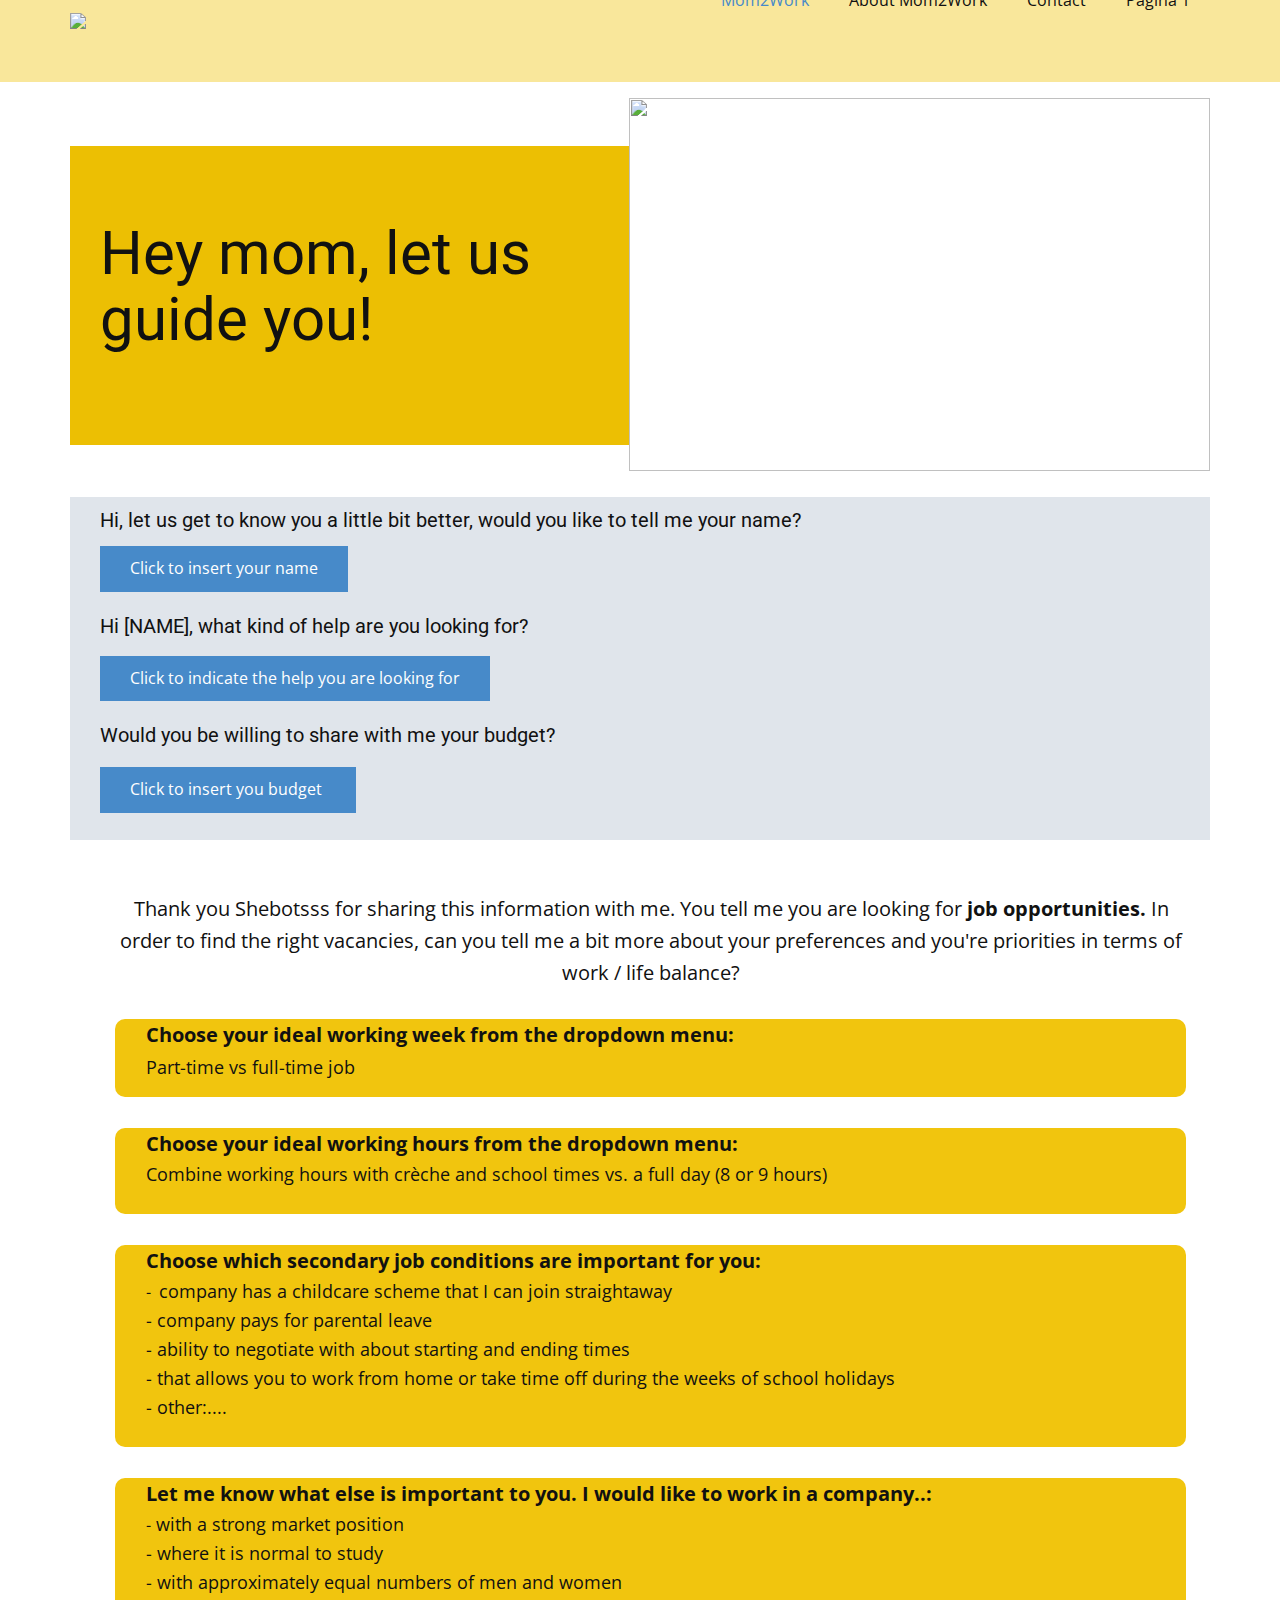
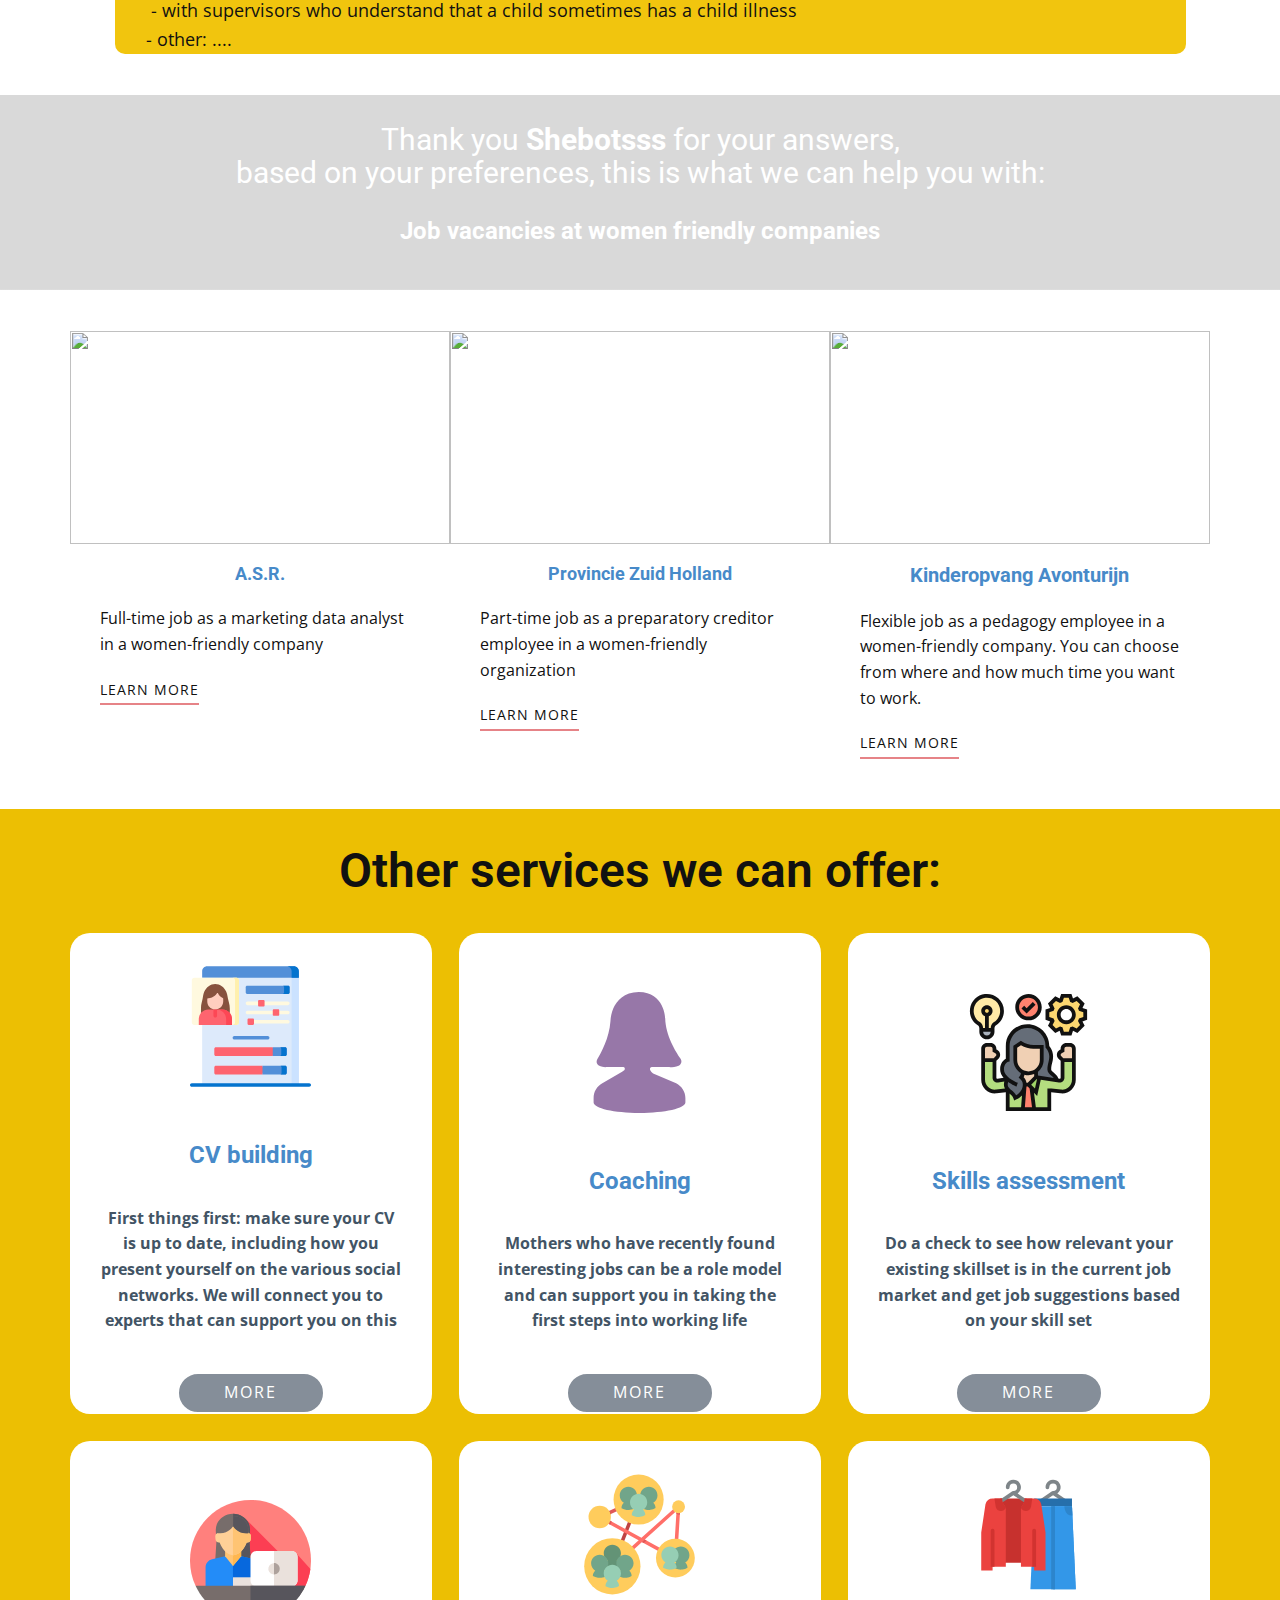
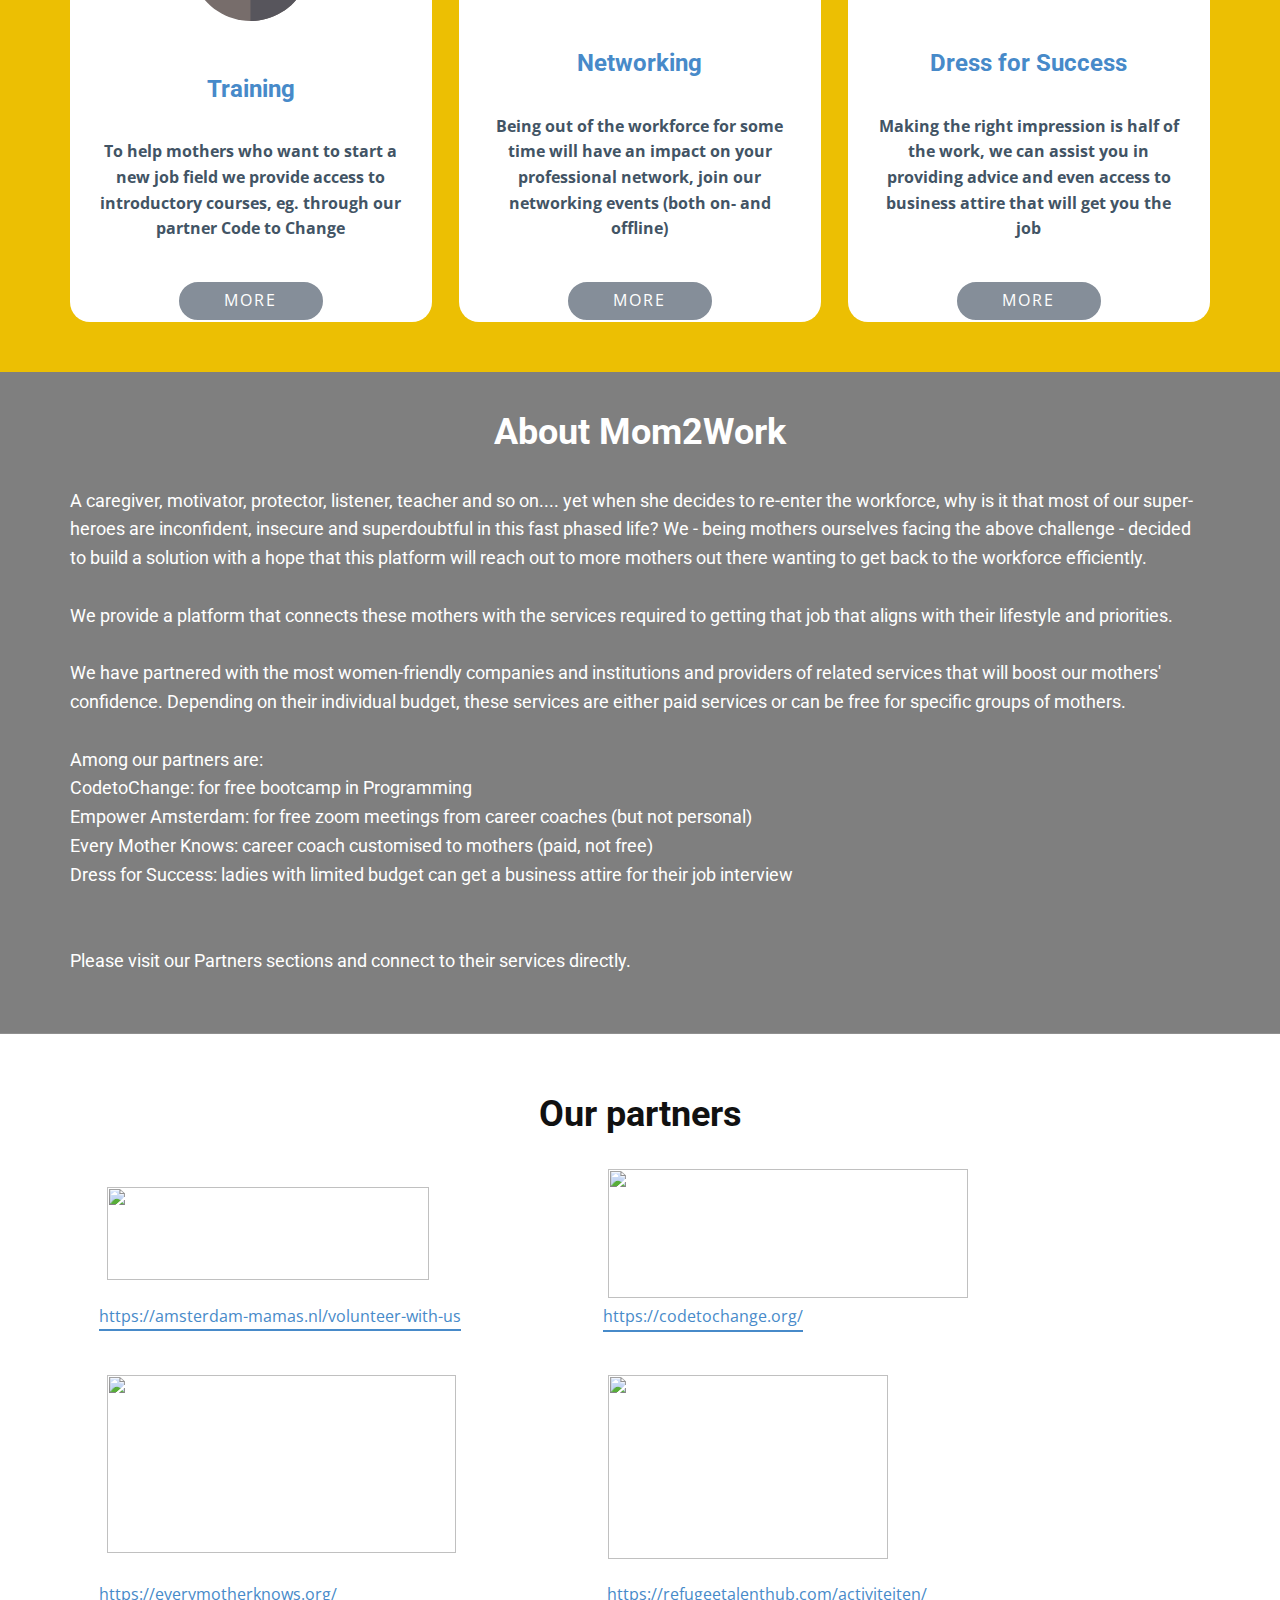
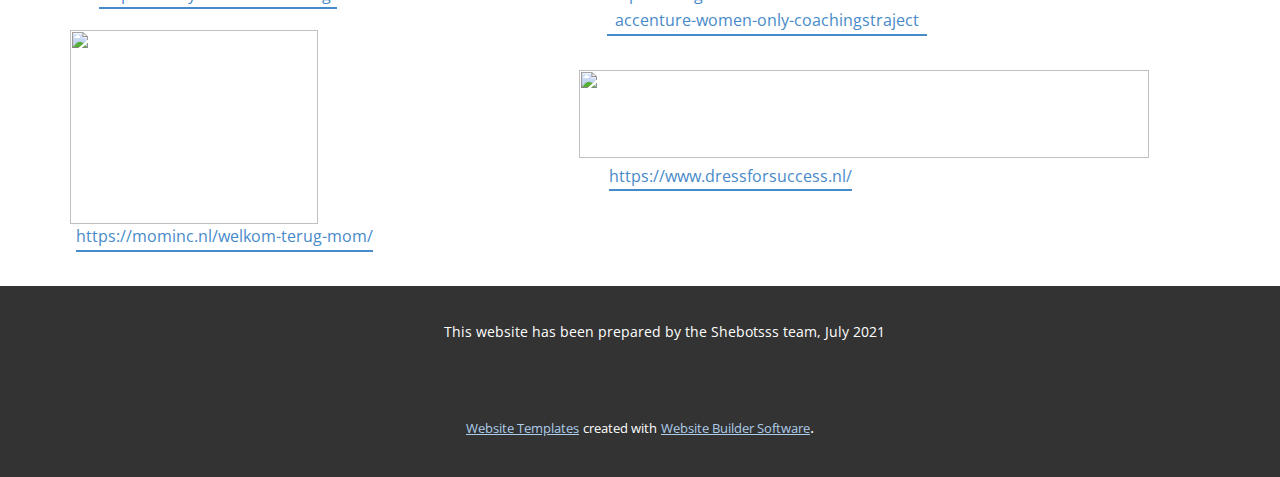
==== commit e2b5ec2c: "Add files via upload" ====
--- a/index.html
+++ b/index.html
@@ -67,14 +67,14 @@
         </nav>
       </div></header>
     <section class="u-clearfix u-white u-section-1" id="carousel_1269">
-      <div class="u-clearfix u-sheet u-valign-middle u-sheet-1">
+      <div class="u-clearfix u-sheet u-sheet-1">
         <div class="u-align-left u-container-style u-custom-color-1 u-group u-group-1">
           <div class="u-container-layout u-container-layout-1">
             <h1 class="u-text u-text-1">Hey mom, let us guide you!</h1>
           </div>
         </div>
         <img src="images/Workingmom.jpg" alt="" class="u-expanded-width-xs u-image u-image-default u-image-1" data-image-width="1200" data-image-height="630">
-        <div class="u-container-style u-expanded-width-xs u-group u-palette-5-light-2 u-shape-rectangle u-group-2">
+        <div class="u-container-style u-expanded-width u-group u-palette-5-light-2 u-shape-rectangle u-group-2">
           <div class="u-container-layout u-container-layout-2">
             <h4 class="u-text u-text-default u-text-2">Hi, let us get to know you a little bit better, would you like to tell me your name?</h4>
             <a href="https://nicepage.com/k/auto-mechanic-html-templates" class="u-btn u-button-style u-btn-1">Click to insert your name</a>
@@ -87,10 +87,10 @@
       </div>
     </section>
     <section class="u-align-center u-clearfix u-section-2" id="sec-ec3c">
-      <div class="u-clearfix u-sheet u-sheet-1">
+      <div class="u-clearfix u-sheet u-valign-middle u-sheet-1">
         <p class="u-text u-text-1">Thank you Shebotsss for sharing this information with me. You tell me you are looking for <span style="font-weight: 700;">job opportunities.</span> In order to find the right vacancies, can you tell me a bit more about your preferences and you're priorities in terms of work / life balance?
         </p>
-        <div class="u-expanded-width u-list u-list-1">
+        <div class="u-list u-list-1">
           <div class="u-repeater u-repeater-1">
             <div class="u-container-style u-list-item u-repeater-item">
               <div class="u-container-layout u-similar-container u-container-layout-1">
@@ -198,9 +198,9 @@
       </div>
     </section>
     <section class="u-align-center u-clearfix u-custom-color-1 u-section-5" id="carousel_02fd">
-      <div class="u-clearfix u-sheet u-valign-middle u-sheet-1">
+      <div class="u-clearfix u-sheet u-sheet-1">
         <h1 class="u-text u-text-default u-text-1">Other services we can offer:</h1>
-        <div class="u-expanded-width u-list u-list-1">
+        <div class="u-expanded-width-lg u-expanded-width-md u-expanded-width-sm u-expanded-width-xs u-list u-list-1">
           <div class="u-repeater u-repeater-1">
             <div class="u-align-center u-container-style u-list-item u-radius-20 u-repeater-item u-shape-round u-white u-list-item-1">
               <div class="u-container-layout u-similar-container u-valign-bottom u-container-layout-1"><span class="u-icon u-icon-circle u-icon-1"><svg class="u-svg-link" preserveAspectRatio="xMidYMin slice" viewBox="0 0 506.021 506.021" style=""><use xmlns:xlink="http://www.w3.org/1999/xlink" xlink:href="#svg-b050"></use></svg><svg class="u-svg-content" viewBox="0 0 506.021 506.021" id="svg-b050"><g><path d="m455.161 49.131v448.63h-404.3v-448.63l202.15-8.204z" fill="#ddeafb"></path><path d="m455.161 49.131v448.63h-30.19v-448.63l15.095-8.048z" fill="#cbe2ff"></path><path d="m455.161 21.701v27.43h-404.3v-27.43c0-11.565 9.375-20.94 20.94-20.94h362.42c11.565 0 20.94 9.375 20.94 20.94z" fill="#528fd8"></path><path d="m455.161 21.701v27.43h-30.19v-27.43c0-11.57-9.37-20.94-20.94-20.94h30.19c11.56 0 20.94 9.37 20.94 20.94z" fill="#0473ce"></path><path d="m204.921 59.731v176.22c0 5.854-4.746 10.6-10.6 10.6h-18.68l-69.43-4.04-69.44 4.04h-18.67c-5.854 0-10.6-4.746-10.6-10.6v-176.22c0-5.854 4.746-10.6 10.6-10.6h176.22c5.854 0 10.6 4.746 10.6 10.6z" fill="#fff9df"></path><path d="m204.921 59.731v176.22c0 5.85-4.75 10.6-10.6 10.6h-16.5c5.85 0 10.6-4.75 10.6-10.6v-176.22c0-5.85-4.75-10.6-10.6-10.6h16.5c5.85 0 10.6 4.75 10.6 10.6z" fill="#fff0ad"></path><path d="m416.436 88.571v22.509c0 3.117-2.527 5.644-5.644 5.644h-172.092c-3.117 0-5.644-2.527-5.644-5.644v-22.509c0-3.117 2.527-5.644 5.644-5.644h172.091c3.118 0 5.645 2.527 5.645 5.644z" fill="#528fd8"></path><path d="m346.131 340.021 4.213 18.405-4.213 18.405h-237.954c-3.605 0-6.527-2.922-6.527-6.527v-23.757c0-3.605 2.922-6.527 6.527-6.527h237.954z" fill="#fe646f"></path><path d="m416.431 88.571v22.51c0 3.12-2.52 5.64-5.64 5.64h-23c3.12 0 5.64-2.52 5.64-5.64v-22.51c0-3.12-2.52-5.64-5.64-5.64h23c3.12 0 5.64 2.52 5.64 5.64z" fill="#0473ce"></path><path d="m404.371 346.547v23.757c0 3.605-2.922 6.527-6.527 6.527h-51.713v-36.81h51.713c3.605 0 6.527 2.922 6.527 6.526z" fill="#528fd8"></path><path d="m303.181 416.901 4.497 18.405-4.497 18.405h-195.004c-3.605 0-6.527-2.922-6.527-6.527v-23.757c0-3.605 2.922-6.527 6.527-6.527h195.004z" fill="#fe646f"></path><path d="m404.371 346.551v23.75c0 3.61-2.92 6.53-6.53 6.53h-22.66c3.6 0 6.52-2.92 6.52-6.53v-23.75c0-3.61-2.92-6.53-6.52-6.53h22.66c3.61 0 6.53 2.92 6.53 6.53z" fill="#0473ce"></path><path d="m404.371 423.427v23.757c0 3.605-2.922 6.527-6.527 6.527h-94.663v-36.81h94.663c3.605 0 6.527 2.922 6.527 6.526z" fill="#528fd8"></path><path d="m404.371 423.431v23.75c0 3.61-2.92 6.53-6.53 6.53h-21.47c3.61 0 6.53-2.92 6.53-6.53v-23.75c0-3.61-2.92-6.53-6.53-6.53h21.47c3.61 0 6.53 2.92 6.53 6.53z" fill="#0473ce"></path><path d="m408.936 148.635h-87.938-9.154-71.285c-4.142 0-7.5 3.357-7.5 7.5s3.358 7.5 7.5 7.5h71.285 9.154 87.938c4.142 0 7.5-3.357 7.5-7.5s-3.358-7.5-7.5-7.5z" fill="#fff9df"></path><path d="m408.936 187.074h-62.803-10.135-95.438c-4.142 0-7.5 3.357-7.5 7.5s3.358 7.5 7.5 7.5h95.438 10.135 62.803c4.142 0 7.5-3.357 7.5-7.5s-3.358-7.5-7.5-7.5z" fill="#fff9df"></path><g><path d="m408.936 240.514h-141.307c-4.142 0-7.5-3.357-7.5-7.5s3.358-7.5 7.5-7.5h141.307c4.142 0 7.5 3.357 7.5 7.5s-3.358 7.5-7.5 7.5z" fill="#fff9df"></path>
--- a/nicepage.css
+++ b/nicepage.css
@@ -34249,49 +34249,72 @@
   font-size: 1.25rem;
 }
 @media (max-width: 1199px) {
+  .u-header .u-sheet-1 {
+    min-height: 73px;
+  }
+
   .u-header .u-image-1 {
-    width: 64px;
-    height: 32px;
+    width: auto;
+    margin-top: 7px;
   }
 
   .u-header .u-menu-1 {
     width: auto;
+    margin-bottom: 19px;
+  }
+}
+@media (max-width: 991px) {
+  .u-header .u-image-1 {
+    height: 32px;
+  }
+
+  .u-header .u-menu-1 {
     margin-top: -47px;
   }
 }
 
-@media (max-width: 767px) {
-  .u-header .u-image-1 {
-    width: auto;
-  }
-}
 
 .u-footer {
   background-image: none;
 }
 
 .u-footer .u-sheet-1 {
-  min-height: 120px;
+  min-height: 93px;
 }
 
 .u-footer .u-text-1 {
-  width: 417px;
-  margin: 49px auto;
+  margin: 35px 313px 36px 362px;
 }
 @media (max-width: 1199px) {
   .u-footer .u-sheet-1 {
     min-height: 99px;
   }
+
+  .u-footer .u-text-1 {
+    width: 417px;
+    margin-left: 262px;
+    margin-right: 213px;
+  }
 }
 @media (max-width: 991px) {
   .u-footer .u-sheet-1 {
     min-height: 76px;
   }
+
+  .u-footer .u-text-1 {
+    margin-left: 152px;
+    margin-right: 103px;
+  }
 }
 @media (max-width: 767px) {
   .u-footer .u-sheet-1 {
     min-height: 57px;
   }
+
+  .u-footer .u-text-1 {
+    margin-left: 62px;
+    margin-right: 13px;
+  }
 }
 @media (max-width: 575px) {
   .u-footer .u-sheet-1 {
@@ -34300,6 +34323,8 @@
 
   .u-footer .u-text-1 {
     width: 340px;
+    margin-left: 0;
+    margin-right: 0;
   }
 }
 
--- a/Mom2Work.css
+++ b/Mom2Work.css
@@ -3,7 +3,7 @@
 }
 
 .u-section-1 .u-sheet-1 {
-  min-height: 934px;
+  min-height: 784px;
 }
 
 .u-section-1 .u-group-1 {
@@ -11,7 +11,7 @@
   min-height: 299px;
   background-image: none;
   height: auto;
-  margin: 50px auto 0 0;
+  margin: 64px auto 0 0;
 }
 
 .u-section-1 .u-container-layout-1 {
@@ -21,7 +21,7 @@
 .u-section-1 .u-text-1 {
   font-size: 3.75rem;
   font-weight: 400;
-  margin: 39px 0 0;
+  margin: 35px 0 0;
 }
 
 .u-section-1 .u-image-1 {
@@ -29,37 +29,41 @@
   height: 373px;
   object-position: 23.33% 41.98%;
   background-position: 100% 41.98%;
-  margin: -373px 0 0 auto;
+  margin: -347px 0 0 auto;
 }
 
 .u-section-1 .u-group-2 {
-  min-height: 371px;
-  width: 1140px;
-  margin: 90px auto -24px;
+  min-height: 343px;
+  margin-top: 26px;
+  margin-bottom: 26px;
+  height: auto;
 }
 
 .u-section-1 .u-container-layout-2 {
-  padding: 24px 30px;
+  padding: 11px 30px;
 }
 
 .u-section-1 .u-text-2 {
+  font-size: 1.25rem;
   margin: 0 auto 0 0;
 }
 
 .u-section-1 .u-btn-1 {
-  margin: 21px auto 0 0;
+  margin: 14px auto 0 0;
 }
 
 .u-section-1 .u-text-3 {
-  margin: 20px auto 0 0;
+  font-size: 1.25rem;
+  margin: 22px auto 0 0;
 }
 
 .u-section-1 .u-btn-2 {
-  margin: 20px auto 0 0;
+  margin: 18px auto 0 0;
 }
 
 .u-section-1 .u-text-4 {
-  margin: 20px 472px 0 0;
+  font-size: 1.25rem;
+  margin: 22px 472px 0 0;
 }
 
 .u-section-1 .u-btn-3 {
@@ -68,7 +72,7 @@
 
 @media (max-width: 1199px) {
   .u-section-1 .u-sheet-1 {
-    min-height: 1076px;
+    min-height: 674px;
   }
 
   .u-section-1 .u-group-1 {
@@ -79,20 +83,20 @@
   .u-section-1 .u-text-1 {
     width: auto;
     margin-top: 0;
+    margin-right: 81px;
   }
 
   .u-section-1 .u-image-1 {
-    width: 577px;
-    height: 329px;
+    width: 542px;
+    height: 284px;
     object-position: 46.61% 41.98%;
-    margin-top: 20px;
-    margin-right: auto;
-    margin-left: 0;
+    margin-top: -262px;
   }
 
   .u-section-1 .u-group-2 {
-    width: 940px;
-    margin-left: 0;
+    margin-top: 6px;
+    margin-bottom: 22px;
+    height: auto;
   }
 
   .u-section-1 .u-text-4 {
@@ -102,7 +106,7 @@
 
 @media (max-width: 991px) {
   .u-section-1 .u-sheet-1 {
-    min-height: 934px;
+    min-height: 784px;
   }
 
   .u-section-1 .u-container-layout-1 {
@@ -116,7 +120,7 @@
   }
 
   .u-section-1 .u-group-2 {
-    width: 720px;
+    margin-bottom: 18px;
   }
 
   .u-section-1 .u-text-4 {
@@ -126,7 +130,7 @@
 
 @media (max-width: 767px) {
   .u-section-1 .u-sheet-1 {
-    min-height: 908px;
+    min-height: 758px;
   }
 
   .u-section-1 .u-group-1 {
@@ -145,10 +149,7 @@
   .u-section-1 .u-image-1 {
     width: 488px;
     height: 453px;
-  }
-
-  .u-section-1 .u-group-2 {
-    width: 540px;
+    margin-top: 20px;
   }
 
   .u-section-1 .u-container-layout-2 {
@@ -163,7 +164,7 @@
 
 @media (max-width: 575px) {
   .u-section-1 .u-sheet-1 {
-    min-height: 1365px;
+    min-height: 1133px;
   }
 
   .u-section-1 .u-group-1 {
@@ -172,6 +173,7 @@
 
   .u-section-1 .u-text-1 {
     font-size: 2rem;
+    margin-right: 0;
   }
 
   .u-section-1 .u-image-1 {
@@ -183,10 +185,8 @@
   }
 
   .u-section-1 .u-group-2 {
+    margin-bottom: 58px;
     min-height: 426px;
-    margin-right: initial;
-    margin-left: initial;
-    width: auto;
   }
 
   .u-section-1 .u-container-layout-2 {
@@ -226,21 +226,21 @@
     margin-left: 10px;
   }
 }.u-section-2 .u-sheet-1 {
-  min-height: 897px;
+  min-height: 818px;
 }
 
 .u-section-2 .u-text-1 {
-  font-size: 1.5rem;
+  font-size: 1.25rem;
   margin: 27px 27px 0 49px;
 }
 
 .u-section-2 .u-list-1 {
-  margin-top: 27px;
-  margin-bottom: 27px;
+  width: 1140px;
+  margin: 13px 0 27px;
 }
 
 .u-section-2 .u-repeater-1 {
-  min-height: 702px;
+  min-height: 655px;
   grid-auto-columns: 100%;
   grid-template-columns: 100%;
   grid-gap: 0px 0px;
@@ -336,6 +336,10 @@
     margin-right: 0;
   }
 
+  .u-section-2 .u-list-1 {
+    width: 940px;
+  }
+
   .u-section-2 .u-group-1 {
     width: 892px;
     height: auto;
@@ -398,6 +402,10 @@
 }
 
 @media (max-width: 991px) {
+  .u-section-2 .u-list-1 {
+    width: 720px;
+  }
+
   .u-section-2 .u-group-1 {
     width: 672px;
   }
@@ -421,6 +429,10 @@
 }
 
 @media (max-width: 767px) {
+  .u-section-2 .u-list-1 {
+    width: 540px;
+  }
+
   .u-section-2 .u-container-layout-1 {
     padding-left: 10px;
     padding-right: 10px;
@@ -479,6 +491,10 @@
 }
 
 @media (max-width: 575px) {
+  .u-section-2 .u-list-1 {
+    width: 340px;
+  }
+
   .u-section-2 .u-group-1 {
     width: 320px;
   }
@@ -505,48 +521,53 @@
 }
 
 .u-section-3 .u-sheet-1 {
-  min-height: 235px;
+  min-height: 194px;
 }
 
 .u-section-3 .u-text-1 {
-  margin: 59px 84px 0;
+  font-size: 1.875rem;
+  margin: 28px 84px 0;
 }
 
 .u-section-3 .u-text-2 {
   font-weight: 700;
-  margin: 47px auto 60px;
+  margin: 28px auto 44px;
 }
 
 @media (max-width: 1199px) {
   .u-section-3 .u-sheet-1 {
-    min-height: 194px;
+    min-height: 160px;
   }
 }
 
 @media (max-width: 991px) {
   .u-section-3 .u-sheet-1 {
-    min-height: 149px;
+    min-height: 123px;
   }
 }
 
 @media (max-width: 767px) {
   .u-section-3 .u-sheet-1 {
-    min-height: 112px;
+    min-height: 92px;
   }
 }
 
 @media (max-width: 575px) {
   .u-section-3 .u-sheet-1 {
-    min-height: 71px;
+    min-height: 58px;
+  }
+
+  .u-section-3 .u-text-1 {
+    font-size: 1.5rem;
   }
 }.u-section-4 .u-sheet-1 {
-  min-height: 565px;
+  min-height: 516px;
 }
 
 .u-section-4 .u-list-1 {
   width: 1140px;
   grid-template-rows: auto;
-  margin: 50px 0;
+  margin: 21px 0 30px;
 }
 
 .u-section-4 .u-repeater-1 {
@@ -638,8 +659,13 @@
 }
 
 @media (max-width: 1199px) {
+  .u-section-4 .u-sheet-1 {
+    min-height: 483px;
+  }
+
   .u-section-4 .u-list-1 {
     width: 940px;
+    margin-bottom: 34px;
   }
 
   .u-section-4 .u-repeater-1 {
@@ -774,19 +800,19 @@
 }
 
 .u-section-5 .u-sheet-1 {
-  min-height: 1213px;
+  min-height: 1163px;
 }
 
 .u-section-5 .u-text-1 {
   text-transform: none;
   font-weight: 600;
   font-size: 3rem;
-  margin: 60px auto 0;
+  margin: 36px auto 0;
 }
 
 .u-section-5 .u-list-1 {
-  margin-top: 50px;
-  margin-bottom: 58px;
+  width: 1140px;
+  margin: 36px 0 50px;
 }
 
 .u-section-5 .u-repeater-1 {
@@ -813,13 +839,13 @@
 .u-section-5 .u-text-2 {
   font-weight: 700;
   font-size: 1.5rem;
-  margin: 50px auto 0;
+  margin: 54px auto 0;
 }
 
 .u-section-5 .u-text-3 {
   font-size: 1rem;
   font-weight: 700;
-  margin: 50px 0 0;
+  margin: 36px 0 0;
 }
 
 .u-section-5 .u-btn-1 {
@@ -850,13 +876,13 @@
 .u-section-5 .u-text-4 {
   font-weight: 700;
   font-size: 1.5rem;
-  margin: 50px auto 0;
+  margin: 54px auto 0;
 }
 
 .u-section-5 .u-text-5 {
   font-size: 1rem;
   font-weight: 700;
-  margin: 50px 0 0;
+  margin: 36px 0 0;
 }
 
 .u-section-5 .u-btn-2 {
@@ -887,13 +913,13 @@
 .u-section-5 .u-text-6 {
   font-weight: 700;
   font-size: 1.5rem;
-  margin: 50px auto 0;
+  margin: 54px auto 0;
 }
 
 .u-section-5 .u-text-7 {
   font-size: 1rem;
   font-weight: 700;
-  margin: 50px 0 0;
+  margin: 36px 0 0;
 }
 
 .u-section-5 .u-btn-3 {
@@ -924,13 +950,13 @@
 .u-section-5 .u-text-8 {
   font-weight: 700;
   font-size: 1.5rem;
-  margin: 50px auto 0;
+  margin: 54px auto 0;
 }
 
 .u-section-5 .u-text-9 {
   font-size: 1rem;
   font-weight: 700;
-  margin: 50px 0 0;
+  margin: 36px 0 0;
 }
 
 .u-section-5 .u-btn-4 {
@@ -961,13 +987,13 @@
 .u-section-5 .u-text-10 {
   font-weight: 700;
   font-size: 1.5rem;
-  margin: 50px auto 0;
+  margin: 54px auto 0;
 }
 
 .u-section-5 .u-text-11 {
   font-size: 1rem;
   font-weight: 700;
-  margin: 50px 0 0;
+  margin: 36px 0 0;
 }
 
 .u-section-5 .u-btn-5 {
@@ -998,13 +1024,13 @@
 .u-section-5 .u-text-12 {
   font-weight: 700;
   font-size: 1.5rem;
-  margin: 50px auto 0;
+  margin: 54px auto 0;
 }
 
 .u-section-5 .u-text-13 {
   font-size: 1rem;
   font-weight: 700;
-  margin: 50px 0 0;
+  margin: 36px 0 0;
 }
 
 .u-section-5 .u-btn-6 {
@@ -1019,11 +1045,18 @@
 
 @media (max-width: 1199px) {
   .u-section-5 .u-sheet-1 {
-    min-height: 1286px;
+    min-height: 1155px;
+  }
+
+  .u-section-5 .u-list-1 {
+    margin-bottom: 51px;
+    margin-right: initial;
+    margin-left: initial;
+    width: auto;
   }
 
   .u-section-5 .u-repeater-1 {
-    min-height: 815px;
+    min-height: 978px;
   }
 
   .u-section-5 .u-container-layout-1 {
@@ -1065,12 +1098,12 @@
 
 @media (max-width: 991px) {
   .u-section-5 .u-sheet-1 {
-    min-height: 1213px;
+    min-height: 1163px;
   }
 
   .u-section-5 .u-repeater-1 {
     grid-template-columns: calc(50% - 13.5px) calc(50% - 13.5px);
-    min-height: 1405px;
+    min-height: 1685px;
   }
 }
 
@@ -1150,50 +1183,59 @@
 }
 
 .u-section-6 .u-sheet-1 {
-  min-height: 688px;
+  min-height: 649px;
 }
 
 .u-section-6 .u-text-1 {
-  margin: 49px auto 0;
+  font-size: 2.25rem;
+  font-weight: 700;
+  margin: 39px auto 0;
 }
 
 .u-section-6 .u-text-2 {
-  margin: 39px 0 60px;
+  margin: 30px 0 60px;
 }
 
 @media (max-width: 1199px) {
   .u-section-6 .u-sheet-1 {
     min-height: 668px;
   }
+}
+
+@media (max-width: 575px) {
+  .u-section-6 .u-text-1 {
+    font-size: 1.5rem;
+  }
 }.u-section-7 .u-sheet-1 {
-  min-height: 1081px;
+  min-height: 847px;
 }
 
 .u-section-7 .u-text-1 {
-  margin: 60px auto 0;
+  font-weight: 700;
+  margin: 61px auto 0;
 }
 
 .u-section-7 .u-image-1 {
   width: 322px;
   height: 93px;
-  margin: 88px auto 0 47px;
+  margin: 52px auto 0 37px;
 }
 
 .u-section-7 .u-image-2 {
   width: 360px;
   height: 129px;
-  margin: -129px auto 0 539px;
+  margin: -111px 242px 0 auto;
 }
 
 .u-section-7 .u-btn-1 {
   border-style: none none solid;
-  margin: 27px auto 0 29px;
+  margin: 6px auto 0 29px;
   padding: 0;
 }
 
 .u-section-7 .u-btn-2 {
   border-style: none none solid;
-  margin: -27px auto 0 542px;
+  margin: -27px 407px 0 auto;
   padding: 0;
 }
 
@@ -1206,12 +1248,12 @@
 .u-section-7 .u-image-4 {
   width: 280px;
   height: 184px;
-  margin: -181px 322px 0 auto;
+  margin: -178px 322px 0 auto;
 }
 
 .u-section-7 .u-btn-3 {
   border-style: none none solid;
-  margin: 24px auto 0 29px;
+  margin: 23px auto 0 29px;
   padding: 0;
 }
 
@@ -1224,226 +1266,177 @@
 .u-section-7 .u-image-5 {
   width: 570px;
   height: 88px;
-  margin: 45px 43px 0 auto;
+  margin: 34px 61px 0 auto;
 }
 
 .u-section-7 .u-btn-5 {
   border-style: none none solid;
-  margin: 18px 358px 0 auto;
+  margin: 6px 358px 0 auto;
   padding: 0;
 }
 
 .u-section-7 .u-image-6 {
   width: 248px;
   height: 194px;
-  margin: -134px auto 0 29px;
+  margin: -161px auto 0 0;
 }
 
 .u-section-7 .u-btn-6 {
   border-style: none none solid;
-  margin: 0 auto 60px 29px;
+  margin: 0 auto 34px 6px;
   padding: 0;
 }
 
 @media (max-width: 1199px) {
-  .u-section-7 .u-sheet-1 {
-    min-height: 1128px;
-  }
-
   .u-section-7 .u-image-1 {
-    height: 94px;
-    margin-top: 87px;
-    margin-left: 37px;
+    margin-left: 0;
   }
 
   .u-section-7 .u-image-2 {
-    margin-top: -101px;
-    margin-right: 87px;
-    margin-left: auto;
-  }
-
-  .u-section-7 .u-btn-1 {
-    margin-top: 0;
-    margin-left: 37px;
-  }
-
-  .u-section-7 .u-btn-2 {
-    margin-top: -12px;
-    margin-right: 241px;
-    margin-left: auto;
-  }
-
-  .u-section-7 .u-image-3 {
-    margin-top: 22px;
-  }
-
-  .u-section-7 .u-image-4 {
-    margin-top: -163px;
-    margin-right: 158px;
-  }
-
-  .u-section-7 .u-btn-3 {
-    margin-top: 16px;
-  }
-
-  .u-section-7 .u-btn-4 {
-    margin-top: -18px;
-    margin-right: 121px;
-  }
-
-  .u-section-7 .u-image-5 {
-    margin-top: 104px;
-    margin-right: 0;
-  }
-
-  .u-section-7 .u-btn-5 {
-    margin-top: 15px;
-    margin-right: 189px;
-  }
-
-  .u-section-7 .u-image-6 {
-    margin-top: -183px;
-  }
-
-  .u-section-7 .u-btn-6 {
-    margin-top: 7px;
-  }
-}
-
-@media (max-width: 991px) {
+    margin-right: 78px;
+  }
+
   .u-section-7 .u-btn-1 {
     margin-left: 0;
   }
 
   .u-section-7 .u-btn-2 {
-    margin-right: 21px;
+    margin-top: -24px;
+    margin-right: 243px;
+  }
+
+  .u-section-7 .u-image-3 {
+    margin-top: 40px;
+    margin-left: 0;
+  }
+
+  .u-section-7 .u-image-4 {
+    margin-top: -181px;
+    margin-right: 158px;
   }
 
   .u-section-7 .u-btn-3 {
-    margin-left: 60px;
+    margin-top: 26px;
+    margin-left: 0;
   }
 
   .u-section-7 .u-btn-4 {
-    margin-right: 0;
+    margin-right: 121px;
+  }
+
+  .u-section-7 .u-image-5 {
+    margin-top: 26px;
+    margin-right: -36px;
   }
 
   .u-section-7 .u-btn-5 {
+    margin-top: 9px;
+    margin-right: 196px;
+  }
+
+  .u-section-7 .u-image-6 {
+    margin-top: -156px;
+    margin-left: -14px;
+  }
+
+  .u-section-7 .u-btn-6 {
+    margin-left: 0;
+  }
+}
+
+@media (max-width: 991px) {
+  .u-section-7 .u-btn-2 {
+    margin-right: 23px;
+  }
+
+  .u-section-7 .u-btn-4 {
+    margin-right: 0;
+  }
+
+  .u-section-7 .u-btn-5 {
     margin-right: 0;
   }
 }
 
 @media (max-width: 767px) {
+  .u-section-7 .u-btn-2 {
+    margin-right: 0;
+  }
+}
+
+@media (max-width: 575px) {
   .u-section-7 .u-sheet-1 {
-    min-height: 1077px;
+    min-height: 1269px;
+  }
+
+  .u-section-7 .u-image-1 {
+    margin-top: 25px;
   }
 
   .u-section-7 .u-image-2 {
-    margin-top: 369px;
+    height: 122px;
+    margin-top: 47px;
+    margin-right: initial;
+    margin-left: initial;
+    width: auto;
+  }
+
+  .u-section-7 .u-btn-1 {
+    margin-top: -160px;
+    margin-right: -17px;
+    margin-left: auto;
   }
 
   .u-section-7 .u-btn-2 {
-    margin-top: 20px;
+    margin-top: 144px;
     margin-right: auto;
     margin-left: 0;
   }
 
-  .u-section-7 .u-image-4 {
-    margin-top: 20px;
-    margin-right: auto;
-    margin-left: 37px;
-  }
-
-  .u-section-7 .u-btn-4 {
-    margin-top: 20px;
-    margin-right: auto;
-    margin-left: 60px;
-  }
-
-  .u-section-7 .u-image-5 {
-    width: 540px;
-    height: 84px;
-    margin-right: auto;
-    margin-left: 60px;
-  }
-
-  .u-section-7 .u-btn-5 {
-    margin-top: 19px;
-    margin-right: auto;
-    margin-left: 60px;
-  }
-}
-
-@media (max-width: 575px) {
-  .u-section-7 .u-sheet-1 {
-    min-height: 1354px;
-  }
-
-  .u-section-7 .u-image-1 {
-    margin-top: 43px;
-    margin-left: 0;
-  }
-
-  .u-section-7 .u-image-2 {
-    height: 122px;
-    margin-top: 63px;
-    margin-right: initial;
-    margin-left: initial;
-    width: auto;
-  }
-
-  .u-section-7 .u-btn-1 {
-    margin-top: -173px;
-    margin-right: -17px;
-    margin-left: auto;
-  }
-
-  .u-section-7 .u-btn-2 {
-    margin-top: 158px;
-  }
-
   .u-section-7 .u-image-3 {
     height: 173px;
-    margin-top: 24px;
+    margin-top: 20px;
     margin-right: initial;
     margin-left: initial;
     width: auto;
   }
 
   .u-section-7 .u-image-4 {
-    margin-top: 300px;
+    margin-top: 50px;
+    margin-right: auto;
     margin-left: 0;
   }
 
   .u-section-7 .u-btn-3 {
-    margin-top: -465px;
+    margin-top: -223px;
+  }
+
+  .u-section-7 .u-btn-4 {
+    margin-top: 205px;
+    margin-right: auto;
     margin-left: 0;
   }
 
-  .u-section-7 .u-btn-4 {
-    margin-top: 450px;
+  .u-section-7 .u-image-5 {
+    height: 52px;
+    margin-top: 239px;
+    margin-right: initial;
+    margin-left: initial;
+    width: auto;
+  }
+
+  .u-section-7 .u-btn-5 {
+    margin-top: 14px;
+    margin-right: auto;
     margin-left: 0;
   }
 
-  .u-section-7 .u-image-5 {
-    height: 53px;
-    margin-top: 17px;
-    margin-right: initial;
-    margin-left: initial;
-    width: auto;
-  }
-
-  .u-section-7 .u-btn-5 {
-    margin-top: 0;
-    margin-left: 0;
-  }
-
   .u-section-7 .u-image-6 {
-    margin-top: -585px;
-    margin-left: 0;
+    margin-top: -324px;
   }
 
   .u-section-7 .u-btn-6 {
-    margin-top: 0;
-    margin-left: 0;
+    margin-top: -10px;
+    margin-bottom: 60px;
   }
 }